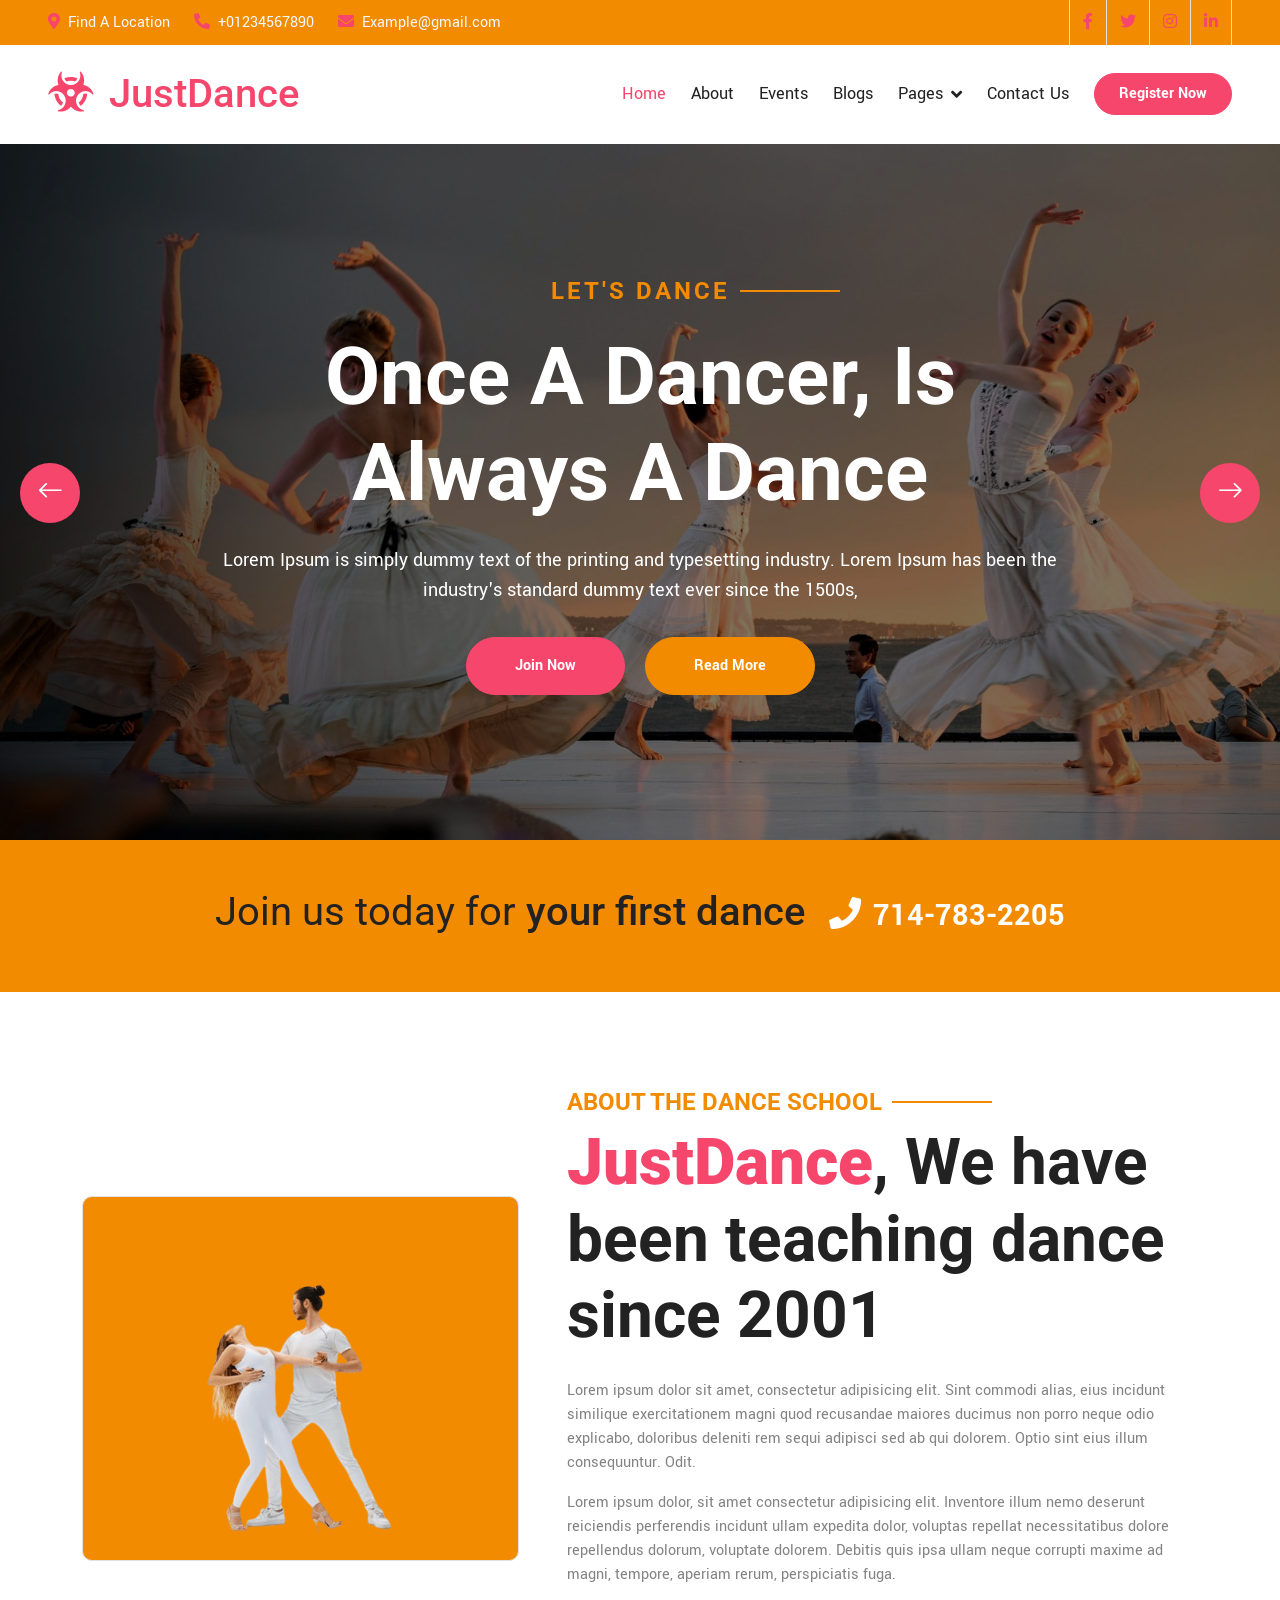
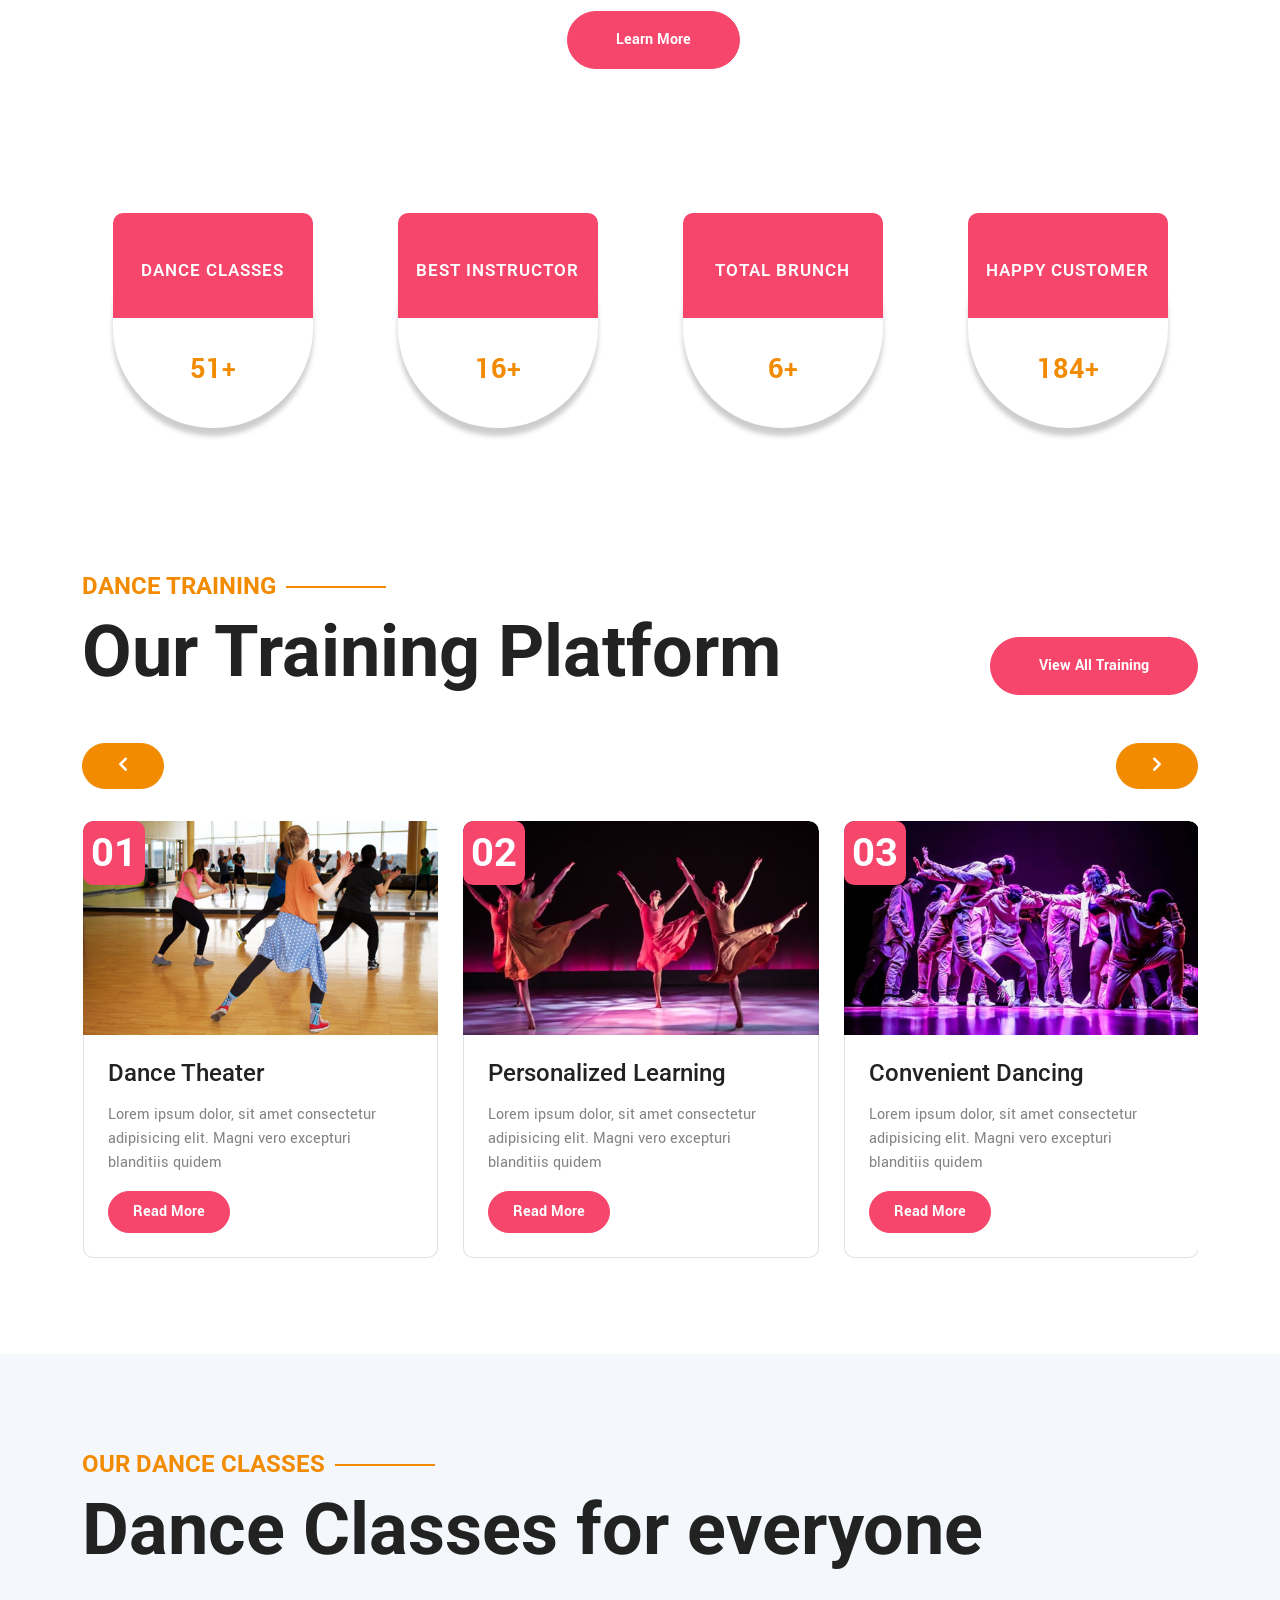
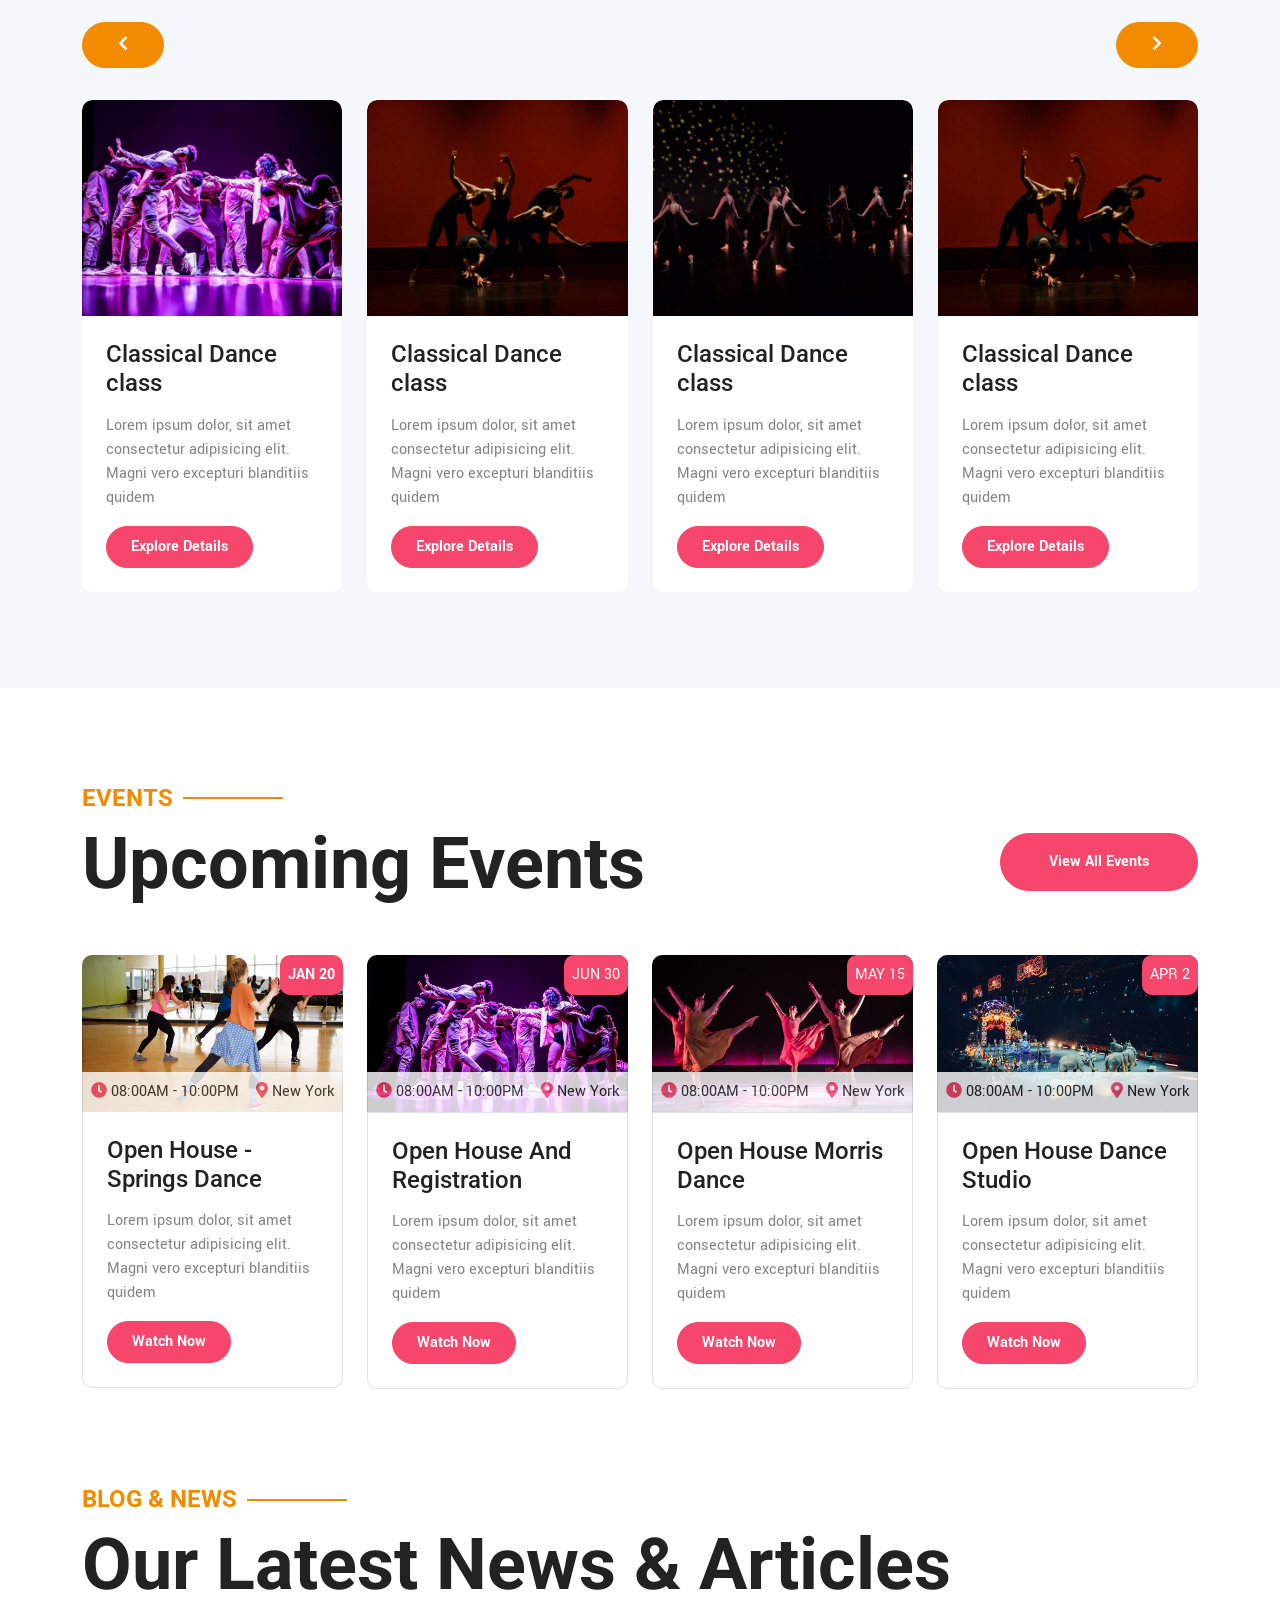
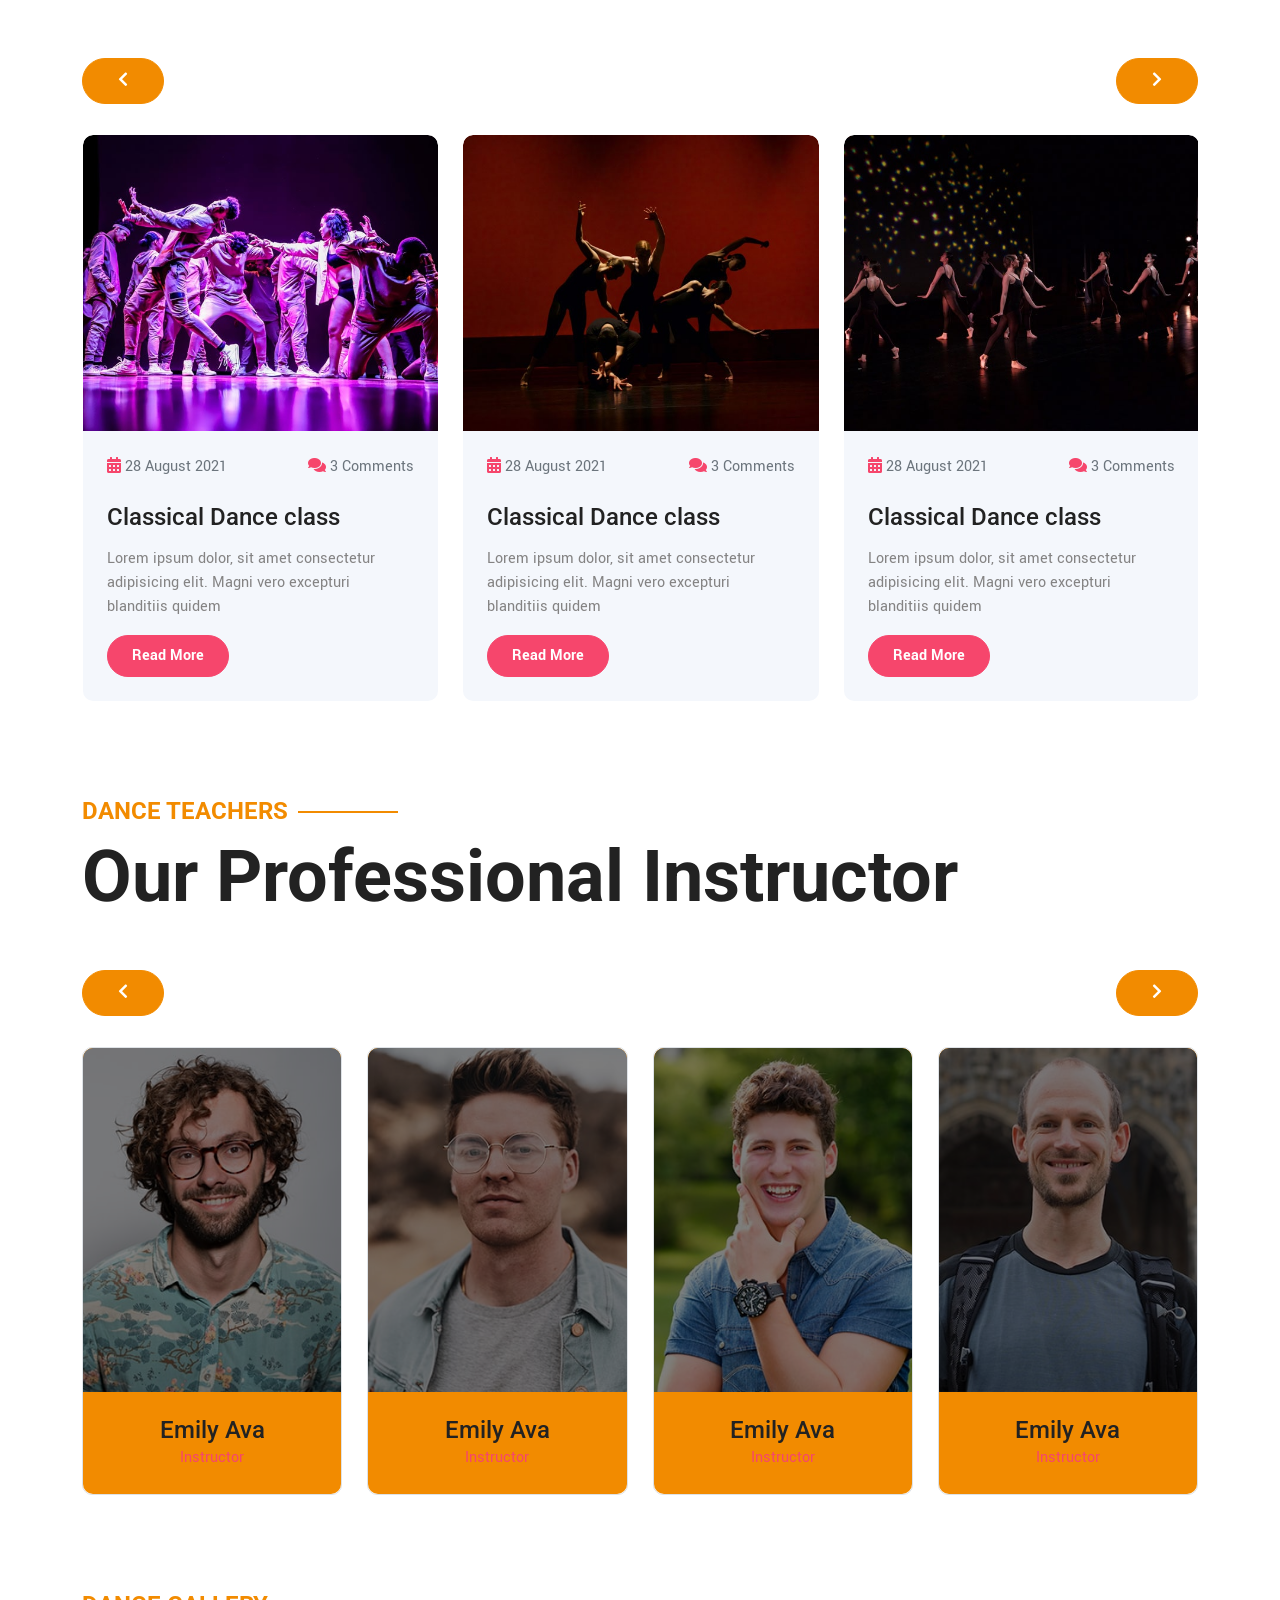
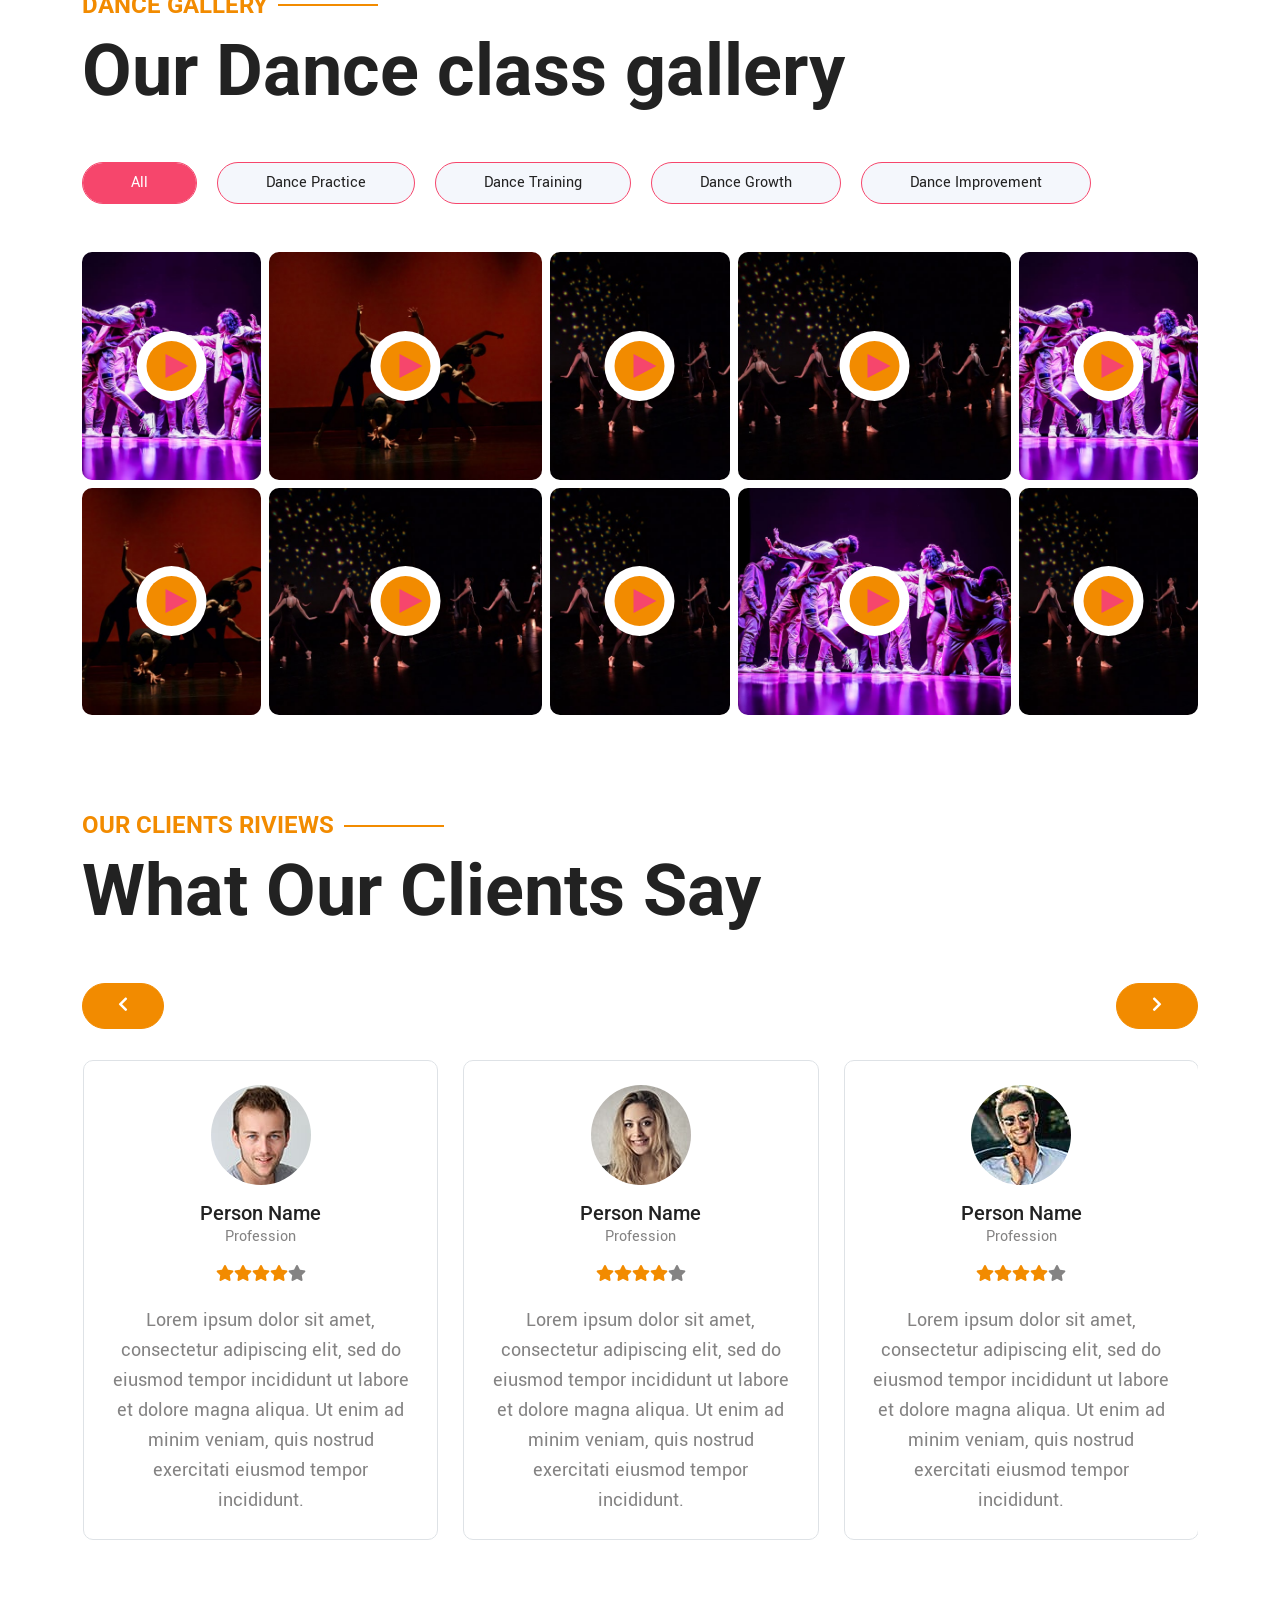
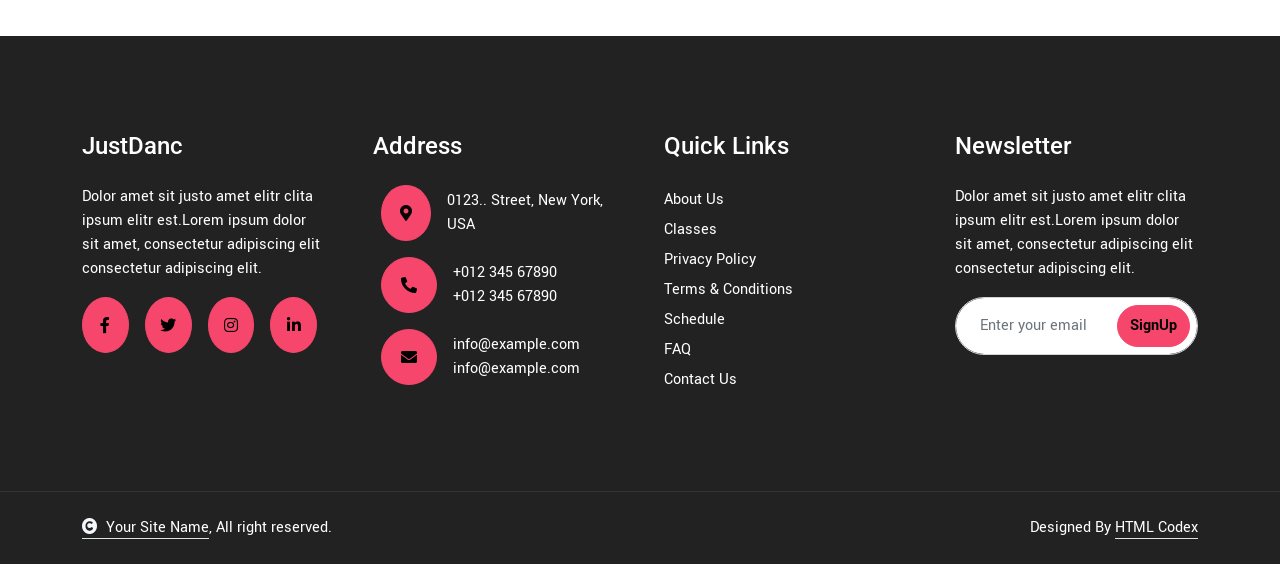
==== index.html @ 499924d5 "projec files setup" ====
<!DOCTYPE html>
<html lang="en">

    <head>
        <meta charset="utf-8">
        <title>JustDance - Dance Class Website Template</title>
        <meta content="width=device-width, initial-scale=1.0" name="viewport">
        <meta content="" name="keywords">
        <meta content="" name="description">

        <!-- Google Web Fonts -->
        <link rel="preconnect" href="https://fonts.googleapis.com">
        <link rel="preconnect" href="https://fonts.gstatic.com" crossorigin>
        <link href="https://fonts.googleapis.com/css2?family=Roboto:wght@400;500;700&family=Yantramanav:wght@400;500;700&display=swap" rel="stylesheet"> 

        <!-- Icon Font Stylesheet -->
        <link rel="stylesheet" href="https://use.fontawesome.com/releases/v5.15.4/css/all.css"/>
        <link href="https://cdn.jsdelivr.net/npm/bootstrap-icons@1.4.1/font/bootstrap-icons.css" rel="stylesheet">

        <!-- Libraries Stylesheet -->
        <link href="lib/animate/animate.min.css" rel="stylesheet">
        <link href="lib/owlcarousel/assets/owl.carousel.min.css" rel="stylesheet">
        <link href="lib/lightbox/css/lightbox.min.css" rel="stylesheet">


        <!-- Customized Bootstrap Stylesheet -->
        <link href="css/bootstrap.min.css" rel="stylesheet">

        <!-- Template Stylesheet -->
        <link href="css/style.css" rel="stylesheet">
    </head>

    <body>

        <!-- Spinner Start -->
        <div id="spinner" class="show bg-white position-fixed translate-middle w-100 vh-100 top-50 start-50 d-flex align-items-center justify-content-center">
            <div class="spinner-border text-primary" style="width: 3rem; height: 3rem;" role="status">
                <span class="sr-only">Loading...</span>
            </div>
        </div>
        <!-- Spinner End -->


        <!-- Topbar Start -->
        <div class="container-fluid bg-secondary px-5 d-none d-lg-block">
            <div class="row gx-0 align-items-center" style="height: 45px;">
                <div class="col-lg-8 text-center text-lg-start mb-lg-0">
                    <div class="d-flex flex-wrap">
                        <a href="#" class="text-light me-4"><i class="fas fa-map-marker-alt text-primary me-2"></i>Find A Location</a>
                        <a href="#" class="text-light me-4"><i class="fas fa-phone-alt text-primary me-2"></i>+01234567890</a>
                        <a href="#" class="text-light me-0"><i class="fas fa-envelope text-primary me-2"></i>Example@gmail.com</a>
                    </div>
                </div>
                <div class="col-lg-4 text-center text-lg-end">
                    <div class="d-flex justify-content-end">
                        <div class="border-end border-start py-1">
                            <a href="#" class="btn text-primary"><i class="fab fa-facebook-f"></i></a>
                        </div>
                        <div class="border-end py-1">
                            <a href="#" class="btn text-primary"><i class="fab fa-twitter"></i></a>
                        </div>
                        <div class="border-end py-1">
                            <a href="#" class="btn text-primary"><i class="fab fa-instagram"></i></a>
                        </div>
                        <div class="border-end py-1">
                            <a href="#" class="btn text-primary"><i class="fab fa-linkedin-in"></i></a>
                        </div>
                    </div>
                </div>
            </div>
        </div>
        <!-- Topbar End -->


        <!-- Navbar & Hero Start -->
        <div class="container-fluid position-relative p-0">
            <nav class="navbar navbar-expand-lg navbar-light bg-white px-4 px-lg-5 py-3 py-lg-0">
                <a href="#" class="navbar-brand p-0">
                    <h1 class="text-primary m-0"><i class="fas fa-biohazard me-3"></i>JustDance</h1>
                    <!-- <img src="img/logo.png" alt="Logo"> -->
                </a>
                <button class="navbar-toggler" type="button" data-bs-toggle="collapse" data-bs-target="#navbarCollapse">
                    <span class="fa fa-bars"></span>
                </button>
                <div class="collapse navbar-collapse" id="navbarCollapse">
                    <div class="navbar-nav ms-auto py-0">
                        <a href="index.html" class="nav-item nav-link active">Home</a>
                        <a href="about.html" class="nav-item nav-link">About</a>
                        <a href="event.html" class="nav-item nav-link">Events</a>
                        <a href="blog.html" class="nav-item nav-link">Blogs</a>
                        <div class="nav-item dropdown">
                            <a href="#" class="nav-link dropdown-toggle" data-bs-toggle="dropdown">Pages</a>
                            <div class="dropdown-menu m-0">
                                <a href="classes.html" class="dropdown-item">Our classes</a>
                                <a href="training.html" class="dropdown-item">Dance Training</a>
                                <a href="team.html" class="dropdown-item">Our Team</a>
                                <a href="testimonial.html" class="dropdown-item">Testimonial</a>
                                <a href="gallery.html" class="dropdown-item">Dance Gallery</a>
                                <a href="404.html" class="dropdown-item">404 Page</a>
                            </div>
                        </div>
                        <a href="contact.html" class="nav-item nav-link">Contact Us</a>
                    </div>
                    <a href="#" class="btn btn-primary rounded-pill text-white py-2 px-4 flex-wrap flex-sm-shrink-0">Register Now</a>
                </div>
            </nav>
        </div>
        <!-- Navbar & Hero End -->


        <!-- Carousel Start -->
        <div class="header-carousel owl-carousel">
            <div class="header-carousel-item">
                <img src="img/carousel-1.jpg" class="img-fluid w-100" alt="Image">
                <div class="carousel-caption">
                    <div class="carousel-caption-content p-3" style="max-width: 900px;">
                        <h4 class="text-secondary text-uppercase sub-title fw-bold mb-4 wow fadeInUp" data-wow-delay="0.1s" style="letter-spacing: 3px;">Let's Dance</h4>
                        <h1 class="display-1 text-capitalize text-white mb-4 wow fadeInUp" data-wow-delay="0.3s">Once A Dancer, Is Always A Dance</h1>
                        <p class="fs-5 wow fadeInUp" data-wow-delay="0.5s">Lorem Ipsum is simply dummy text of the printing and typesetting industry. Lorem Ipsum has been the industry's standard dummy text ever since the 1500s, 
                        </p>
                        <div class="pt-2">
                            <a class="btn btn-primary rounded-pill text-white py-3 px-5 m-2 wow fadeInLeft" data-wow-delay="0.1s" href="#">Join Now</a>
                            <a class="btn btn-secondary rounded-pill text-white py-3 px-5 m-2 wow fadeInRight" data-wow-delay="0.3s" href="#">Read More</a>
                        </div>
                    </div>
                </div>
            </div>
            <div class="header-carousel-item">
                <img src="img/carousel-1.jpg" class="img-fluid w-100" alt="Image">
                <div class="carousel-caption">
                    <div class="carousel-caption-content p-3" style="max-width: 900px;">
                        <h4 class="text-secondary text-uppercase sub-title fw-bold mb-4" style="letter-spacing: 3px;">Let's Dance</h4>
                        <h1 class="display-1 text-capitalize text-white mb-4">Once A Dancer, Is Always A Dance</h1>
                        <p class="fs-5">Lorem Ipsum is simply dummy text of the printing and typesetting industry. Lorem Ipsum has been the industry's standard dummy text ever since the 1500s, 
                        </p>
                        <div class="pt-2">
                            <a class="btn btn-primary rounded-pill text-white py-3 px-5 m-2 wow fadeInLeft" data-wow-delay="0.1s" href="#">Join Now</a>
                            <a class="btn btn-secondary rounded-pill text-white py-3 px-5 m-2 wow fadeInRight" data-wow-delay="0.3s" href="#">Read More</a>
                        </div>
                    </div>
                </div>
            </div>
            <div class="header-carousel-item">
                <img src="img/carousel-1.jpg" class="img-fluid w-100" alt="Image">
                <div class="carousel-caption">
                    <div class="carousel-caption-content p-3" style="max-width: 900px;">
                        <h4 class="text-secondary text-uppercase sub-title fw-bold mb-4" style="letter-spacing: 3px;">Let's Dance</h4>
                        <h1 class="display-1 text-capitalize text-white mb-4">Once A Dancer, Is Always A Dance</h1>
                        <p class="fs-5">Lorem Ipsum is simply dummy text of the printing and typesetting industry. Lorem Ipsum has been the industry's standard dummy text ever since the 1500s, 
                        </p>
                        <div class="pt-2">
                            <a class="btn btn-primary rounded-pill text-white py-3 px-5 m-2 wow fadeInLeft" data-wow-delay="0.1s" href="#">Join Now</a>
                            <a class="btn btn-secondary rounded-pill text-white py-3 px-5 m-2 wow fadeInRight" data-wow-delay="0.3s" href="#">Read More</a>
                        </div>
                    </div>
                </div>
            </div>
        </div>
        <!-- Carousel End -->

        <!-- Banner Start -->
        <div class="container-fluid bg-secondary wow zoomInDown" data-wow-delay="0.1s">
            <div class="container">
                <div class="d-flex flex-column flex-lg-row align-items-center justify-content-center text-center p-5">
                    <h1 class="me-4"><span class="fw-normal">Join us today for </span><span> your first dance</span></h1>
                    <a href="#" class="text-white fw-bold fs-2"> <i class="fa fa-phone me-1"></i> 714-783-2205</a>
                </div>
            </div>
        </div>
        <!-- Banner End -->

        <!-- About Start -->
        <div class="container-fluid py-5">
            <div class="container py-5">
                <div class="row g-5 align-items-center">
                    <div class="col-lg-5 wow fadeInLeft" data-wow-delay="0.1s">
                        <div class="border bg-secondary rounded">
                            <img src="img/about-2.png" class="img-fluid w-100 rounded" alt="Image">
                        </div>
                    </div>
                    <div class="col-lg-7 wow fadeInRight" data-wow-delay="0.3s">
                        <h4 class="text-secondary sub-title fw-bold">about The Dance School</h4>
                        <h1 class="display-3 mb-4"><strong class="text-primary">JustDance</strong>, We have been teaching dance since 2001</h1>
                        <p>Lorem ipsum dolor sit amet, consectetur adipisicing elit. Sint commodi alias, eius incidunt similique exercitationem magni quod recusandae maiores ducimus non porro neque odio explicabo, doloribus deleniti rem sequi adipisci sed ab qui dolorem. Optio sint eius illum consequuntur. Odit.
                        </p>
                        <p class="mb-4">Lorem ipsum dolor, sit amet consectetur adipisicing elit. Inventore illum nemo deserunt reiciendis perferendis incidunt ullam expedita dolor, voluptas repellat necessitatibus dolore repellendus dolorum, voluptate dolorem. Debitis quis ipsa ullam neque corrupti maxime ad magni, tempore, aperiam rerum, perspiciatis fuga.
                        </p>
                        <a class="btn btn-primary rounded-pill text-white py-3 px-5" href="#">Learn More</a>
                    </div>
                </div>
            </div>
        </div>
        <!-- About End -->


        <!-- Counter Facts Start -->
        <div class="container-fluid counter-facts py-5">
            <div class="container">
                <div class="row">
                    <div class="col-12 col-sm-6 col-md-6 col-xl-3 wow fadeInUp" data-wow-delay="0.1s">
                        <div class="counter">
                            <div class="counter-icon w-100 d-flex align-items-center justify-content-center">
                                <h3>Dance Classes</h3>
                            </div>
                            <div class="counter-content d-flex align-items-center justify-content-center mt-4">
                                <span class="counter-value" data-toggle="counter-up">158</span>
                                <h4 class="text-secondary mb-0" style="font-weight: 600; font-size: 25px;">+</h4>
                            </div>
                        </div>
                    </div>
                    <div class="col-12 col-sm-6 col-md-6 col-xl-3 wow fadeInUp" data-wow-delay="0.3s">
                        <div class="counter">
                            <div class="counter-icon w-100 d-flex align-items-center justify-content-center">
                                <h3>Best Instructor</h3>
                            </div>
                            <div class="counter-content d-flex align-items-center justify-content-center mt-4">
                                <span class="counter-value" data-toggle="counter-up">49</span>
                                <h4 class="text-secondary mb-0" style="font-weight: 600; font-size: 25px;">+</h4>
                            </div>
                        </div>
                    </div>
                    <div class="col-12 col-sm-6 col-md-6 col-xl-3 wow fadeInUp" data-wow-delay="0.5s">
                        <div class="counter">
                            <div class="counter-icon w-100 d-flex align-items-center justify-content-center">
                                <h3>Total Brunch</h3>
                            </div>
                            <div class="counter-content d-flex align-items-center justify-content-center mt-4">
                                <span class="counter-value" data-toggle="counter-up">17</span>
                                <h4 class="text-secondary mb-0" style="font-weight: 600; font-size: 25px;">+</h4>
                            </div>
                        </div>
                    </div>
                    <div class="col-12 col-sm-6 col-md-6 col-xl-3 wow fadeInUp" data-wow-delay="0.7s">
                        <div class="counter">
                            <div class="counter-icon w-100 d-flex align-items-center justify-content-center">
                                <h3>Happy customer</h3>
                            </div>
                            <div class="counter-content d-flex align-items-center justify-content-center mt-4">
                                <span class="counter-value" data-toggle="counter-up">567</span>
                                <h4 class="text-secondary mb-0" style="font-weight: 600; font-size: 25px;">+</h4>
                            </div>
                        </div>
                    </div>
                </div>
            </div>
        </div>
        <!-- Counter Facts End -->


        <!-- Training Start -->
        <div class="container-fluid training py-5">
            <div class="container py-5">
                <div class="pb-5">
                    <div class="row g-4 align-items-end">
                        <div class="col-xl-8">
                            <h4 class="text-secondary sub-title fw-bold wow fadeInUp" data-wow-delay="0.1s">Dance Training</h4>
                            <h1 class="display-2 mb-0 wow fadeInUp" data-wow-delay="0.3s">Our Training Platform</h1>
                        </div>
                        <div class="col-xl-4 text-xl-end wow fadeInUp" data-wow-delay="0.3s">
                            <a class="btn btn-primary rounded-pill text-white py-3 px-5" href="#">View All Training</a>
                        </div>
                    </div>
                </div>
                <div class="training-carousel owl-carousel pt-5 wow fadeInUp" data-wow-delay="0.1s">
                    <div class="training-item bg-white rounded wow fadeInUp" data-wow-delay="0.1s">
                        <div class="training-img rounded-top">
                            <img src="img/service-1.jpg" class="img-fluid rounded-top w-100" alt="Image">
                            <h1 class="fs-1 fw-bold bg-primary text-white d-inline-block rounded p-2 position-absolute" style="top: 0; left: 0;">01</h1>
                        </div>
                        <div class="rounded-bottom border border-top-0 p-4">
                            <a href="#" class="h4 mb-3 d-block">Dance Theater</a>
                            <p class="mb-3">Lorem ipsum dolor, sit amet consectetur adipisicing elit. Magni vero excepturi blanditiis quidem</p>
                            <a class="btn btn-primary rounded-pill text-white py-2 px-4" href="#">Read More</a>
                        </div>
                    </div>
                    <div class="training-item bg-white rounded wow fadeInUp" data-wow-delay="0.3s">
                        <div class="training-img rounded-top">
                            <img src="img/service-3.jpg" class="img-fluid rounded-top w-100" alt="Image">
                            <h1 class="fs-1 fw-bold bg-primary text-white d-inline-block rounded p-2 position-absolute" style="top: 0; left: 0;">02</h1>
                        </div>
                        <div class="rounded-bottom border border-top-0 p-4">
                            <a href="#" class="h4 mb-3 d-block">Personalized Learning</a>
                            <p class="mb-3">Lorem ipsum dolor, sit amet consectetur adipisicing elit. Magni vero excepturi blanditiis quidem</p>
                            <a class="btn btn-primary rounded-pill text-white py-2 px-4" href="#">Read More</a>
                        </div>
                    </div>
                    <div class="training-item bg-white rounded wow fadeInUp" data-wow-delay="0.5s">
                        <div class="training-img rounded-top">
                            <img src="img/service-2.jpg" class="img-fluid rounded-top w-100" alt="Image">
                            <h1 class="fs-1 fw-bold bg-primary text-white d-inline-block rounded p-2 position-absolute" style="top: 0; left: 0;">03</h1>
                        </div>
                        <div class="rounded-bottom border border-top-0 p-4">
                            <a href="#" class="h4 mb-3 d-block">Convenient Dancing</a>
                            <p class="mb-3">Lorem ipsum dolor, sit amet consectetur adipisicing elit. Magni vero excepturi blanditiis quidem</p>
                            <a class="btn btn-primary rounded-pill text-white py-2 px-4" href="#">Read More</a>
                        </div>
                    </div>
                    <div class="training-item bg-white rounded wow fadeInUp" data-wow-delay="0.7s">
                        <div class="training-img rounded-top">
                            <img src="img/service-4.jpg" class="img-fluid rounded-top w-100" alt="Image">
                            <h1 class="fs-1 fw-bold bg-primary text-white d-inline-block rounded p-2 position-absolute" style="top: 0; left: 0;">04</h1>
                        </div>
                        <div class="rounded-bottom border border-top-0 p-4">
                            <a href="#" class="h4 mb-3 d-block">Dance Theater</a>
                            <p class="mb-3">Lorem ipsum dolor, sit amet consectetur adipisicing elit. Magni vero excepturi blanditiis quidem</p>
                            <a class="btn btn-primary rounded-pill text-white py-2 px-4" href="#">Read More</a>
                        </div>
                    </div>
                    <div class="training-item bg-white rounded wow fadeInUp" data-wow-delay="0.9s">
                        <div class="training-img rounded-top">
                            <img src="img/service-3.jpg" class="img-fluid rounded-top w-100" alt="Image">
                            <h1 class="fs-1 fw-bold bg-primary text-white d-inline-block rounded p-2 position-absolute" style="top: 0; left: 0;">05</h1>
                        </div>
                        <div class="rounded-bottom border border-top-0 p-4">
                            <a href="#" class="h4 mb-3 d-block">Personalized Learning</a>
                            <p class="mb-3">Lorem ipsum dolor, sit amet consectetur adipisicing elit. Magni vero excepturi blanditiis quidem</p>
                            <a class="btn btn-primary rounded-pill text-white py-2 px-4" href="#">Read More</a>
                        </div>
                    </div>
                </div>
            </div>
        </div>
        <!-- Training End -->


        <!-- Dance Class Start -->
        <div class="container-fluid class bg-light py-5">
            <div class="container py-5">
                <div class="pb-5">
                    <h4 class="text-secondary sub-title fw-bold wow fadeInUp" data-wow-delay="0.1s">Our Dance Classes</h4>
                    <h1 class="display-2 mb-0 wow fadeInUp" data-wow-delay="0.3s">Dance Classes for everyone</h1>
                </div>
                <div class="class-carousel owl-carousel pt-5 wow fadeInUp" data-wow-delay="0.1s">
                    <div class="class-item bg-white rounded wow fadeInUp" data-wow-delay="0.1s">
                        <div class="class-img rounded-top">
                            <img src="img/class-1.jpg" class="img-fluid rounded-top w-100" alt="Image">
                        </div>
                        <div class="rounded-bottom p-4">
                            <a href="#" class="h4 mb-3 d-block">Classical Dance class</a>
                            <p class="mb-3">Lorem ipsum dolor, sit amet consectetur adipisicing elit. Magni vero excepturi blanditiis quidem</p>
                            <a class="btn btn-primary rounded-pill text-white py-2 px-4" href="#">Explore Details</a>
                        </div>
                    </div>
                    <div class="class-item bg-white rounded wow fadeInUp" data-wow-delay="0.3s">
                        <div class="class-img rounded-top">
                            <img src="img/class-2.jpg" class="img-fluid rounded-top w-100" alt="Image">
                        </div>
                        <div class="rounded-bottom p-4">
                            <a href="#" class="h4 mb-3 d-block">Classical Dance class</a>
                            <p class="mb-3">Lorem ipsum dolor, sit amet consectetur adipisicing elit. Magni vero excepturi blanditiis quidem</p>
                            <a class="btn btn-primary rounded-pill text-white py-2 px-4" href="#">Explore Details</a>
                        </div>
                    </div>
                    <div class="class-item bg-white rounded wow fadeInUp" data-wow-delay="0.5s">
                        <div class="class-img rounded-top">
                            <img src="img/class-3.jpg" class="img-fluid rounded-top w-100" alt="Image">
                        </div>
                        <div class="rounded-bottom p-4">
                            <a href="#" class="h4 mb-3 d-block">Classical Dance class</a>
                            <p class="mb-3">Lorem ipsum dolor, sit amet consectetur adipisicing elit. Magni vero excepturi blanditiis quidem</p>
                            <a class="btn btn-primary rounded-pill text-white py-2 px-4" href="#">Explore Details</a>
                        </div>
                    </div>
                    <div class="class-item bg-white rounded wow fadeInUp" data-wow-delay="0.7s">
                        <div class="class-img rounded-top">
                            <img src="img/class-2.jpg" class="img-fluid rounded-top w-100" alt="Image">
                        </div>
                        <div class="rounded-bottom p-4">
                            <a href="#" class="h4 mb-3 d-block">Classical Dance class</a>
                            <p class="mb-3">Lorem ipsum dolor, sit amet consectetur adipisicing elit. Magni vero excepturi blanditiis quidem</p>
                            <a class="btn btn-primary rounded-pill text-white py-2 px-4" href="#">Explore Details</a>
                        </div>
                    </div>
                    <div class="class-item bg-white rounded wow fadeInUp" data-wow-delay="0.9s">
                        <div class="class-img rounded-top">
                            <img src="img/class-3.jpg" class="img-fluid rounded-top w-100" alt="Image">
                        </div>
                        <div class="rounded-bottom p-4">
                            <a href="#" class="h4 mb-3 d-block">Classical Dance class</a>
                            <p class="mb-3">Lorem ipsum dolor, sit amet consectetur adipisicing elit. Magni vero excepturi blanditiis quidem</p>
                            <a class="btn btn-primary rounded-pill text-white py-2 px-4" href="#">Explore Details</a>
                        </div>
                    </div>
                </div>
            </div>
        </div>
        <!-- Dance Class End -->


        <!-- Events Start -->
        <div class="container-fluid events py-5">
            <div class="container py-5">
                <div class="pb-5">
                    <div class="row g-4 align-items-end">
                        <div class="col-xl-8">
                            <h4 class="text-secondary sub-title fw-bold wow fadeInUp" data-wow-delay="0.1s">Events</h4>
                            <h1 class="display-2 mb-0 wow fadeInUp" data-wow-delay="0.3s">Upcoming Events</h1>
                        </div>
                        <div class="col-xl-4 text-xl-end pb-3 wow fadeInUp" data-wow-delay="0.3s">
                            <a class="btn btn-primary rounded-pill text-white py-3 px-5" href="#">View All Events</a>
                        </div>
                    </div>
                </div>
                <div class="row g-4 justify-content-center">
                    <div class="col-md-6 col-lg-4 col-xl-3 wow fadeInUp" data-wow-delay="0.1s">
                        <div class="event-item rounded">
                            <div class="position-relative">
                                <img src="img/service-1.jpg" class="img-fluid rounded-top w-100" alt="Image">
                                <div class="bg-primary text-white fw-bold rounded d-inline-block position-absolute p-2" style="top: 0; right: 0;">JAN 20</div>
                                <div class="d-flex justify-content-between border-start border-end bg-white px-2 py-2 w-100 position-absolute" style="bottom: 0; left: 0; opacity: 0.8;">
                                    <a href="#" class="text-dark"><i class="fas fa-clock text-primary"></i> 08:00AM - 10:00PM</a>
                                    <a href="#" class="text-dark"><span class="fas fa-map-marker-alt text-primary"></span> New York</a>
                                </div>
                            </div>
                            <div class="border border-top-0 rounded-bottom p-4">
                                <a href="#" class="h4 mb-3 d-block">Open House - Springs Dance</a>
                                <p class="mb-3">Lorem ipsum dolor, sit amet consectetur adipisicing elit. Magni vero excepturi blanditiis quidem</p>
                                <a class="btn btn-primary rounded-pill text-white py-2 px-4" href="#">Watch Now</a>
                            </div>
                        </div>
                    </div>
                    <div class="col-md-6 col-lg-4 col-xl-3 wow fadeInUp" data-wow-delay="0.3s">
                        <div class="event-item rounded">
                            <div class="position-relative">
                                <img src="img/service-2.jpg" class="img-fluid rounded-top w-100" alt="Image">
                                <div class="bg-primary text-white rounded d-inline-block position-absolute p-2" style="top: 0; right: 0;">JUN 30</div>
                                <div class="d-flex justify-content-between border-start border-end bg-white px-2 py-2 w-100 position-absolute" style="bottom: 0; left: 0; opacity: 0.8;">
                                    <a href="#" class="text-dark"><i class="fas fa-clock text-primary"></i> 08:00AM - 10:00PM</a>
                                    <a href="#" class="text-dark"><span class="fas fa-map-marker-alt text-primary"></span> New York</a>
                                </div>
                            </div>
                            <div class="border rounded-bottom p-4">
                                <a href="#" class="h4 mb-3 d-block">Open House And Registration</a>
                                <p class="mb-3">Lorem ipsum dolor, sit amet consectetur adipisicing elit. Magni vero excepturi blanditiis quidem</p>
                                <a class="btn btn-primary rounded-pill text-white py-2 px-4" href="#">Watch Now</a>
                            </div>
                        </div>
                    </div>
                    <div class="col-md-6 col-lg-4 col-xl-3 wow fadeInUp" data-wow-delay="0.5s">
                        <div class="event-item rounded">
                            <div class="position-relative">
                                <img src="img/service-3.jpg" class="img-fluid rounded-top w-100" alt="Image">
                                <div class="bg-primary text-white rounded d-inline-block position-absolute p-2" style="top: 0; right: 0;">MAY 15</div>
                                <div class="d-flex justify-content-between border-start border-end bg-white px-2 py-2 w-100 position-absolute" style="bottom: 0; left: 0; opacity: 0.8;">
                                    <a href="#" class="text-dark"><i class="fas fa-clock text-primary"></i> 08:00AM - 10:00PM</a>
                                    <a href="#" class="text-dark"><span class="fas fa-map-marker-alt text-primary"></span> New York</a>
                                </div>
                            </div>
                            <div class="border rounded-bottom p-4">
                                <a href="#" class="h4 mb-3 d-block">Open House Morris Dance</a>
                                <p class="mb-3">Lorem ipsum dolor, sit amet consectetur adipisicing elit. Magni vero excepturi blanditiis quidem</p>
                                <a class="btn btn-primary rounded-pill text-white py-2 px-4" href="#">Watch Now</a>
                            </div>
                        </div>
                    </div>
                    <div class="col-md-6 col-lg-4 col-xl-3 wow fadeInUp" data-wow-delay="0.7s">
                        <div class="event-item rounded">
                            <div class="position-relative">
                                <img src="img/service-4.jpg" class="img-fluid rounded-top w-100" alt="Image">
                                <div class="bg-primary text-white rounded d-inline-block position-absolute p-2" style="top: 0; right: 0;">APR 2</div>
                                <div class="d-flex justify-content-between border-start border-end bg-white px-2 py-2 w-100 position-absolute" style="bottom: 0; left: 0; opacity: 0.8;">
                                    <a href="#" class="text-dark"><i class="fas fa-clock text-primary"></i> 08:00AM - 10:00PM</a>
                                    <a href="#" class="text-dark"><span class="fas fa-map-marker-alt text-primary"></span> New York</a>
                                </div>
                            </div>
                            <div class="border rounded-bottom p-4">
                                <a href="#" class="h4 mb-3 d-block">Open House Dance Studio</a>
                                <p class="mb-3">Lorem ipsum dolor, sit amet consectetur adipisicing elit. Magni vero excepturi blanditiis quidem</p>
                                <a class="btn btn-primary rounded-pill text-white py-2 px-4" href="#">Watch Now</a>
                            </div>
                        </div>
                    </div>
                </div>
            </div>
        </div>
        <!-- Events End -->



        <!-- Blogs Start -->
        <div class="container-fluid blog pb-5">
            <div class="container pb-5">
                <div class="pb-5">
                    <h4 class="text-secondary sub-title fw-bold wow fadeInUp" data-wow-delay="0.1s">Blog & News</h4>
                    <h1 class="display-2 mb-0 wow fadeInUp" data-wow-delay="0.3s">Our Latest News & Articles</h1>
                </div>
                <div class="blog-carousel owl-carousel pt-5 wow fadeInUp" data-wow-delay="0.1s">
                    <div class="blog-item bg-white rounded wow fadeInUp" data-wow-delay="0.1s">
                        <div class="blog-img rounded-top">
                            <img src="img/class-1.jpg" class="img-fluid rounded-top w-100" alt="Image">
                        </div>
                        <div class="bg-light rounded-bottom p-4">
                            <div class="d-flex justify-content-between mb-4">
                                <a href="#" class="text-muted"><i class="fa fa-calendar-alt text-primary"></i> 28 August 2021</a>
                                <a href="#" class="text-muted"><span class="fa fa-comments text-primary"></span> 3 Comments</a>
                            </div>
                            <a href="#" class="h4 mb-3 d-block">Classical Dance class</a>
                            <p class="mb-3">Lorem ipsum dolor, sit amet consectetur adipisicing elit. Magni vero excepturi blanditiis quidem</p>
                            <a class="btn btn-primary rounded-pill text-white py-2 px-4" href="#">Read More</a>
                        </div>
                    </div>
                    <div class="blog-item bg-white rounded wow fadeInUp" data-wow-delay="0.3s">
                        <div class="blog-img rounded-top">
                            <img src="img/class-2.jpg" class="img-fluid rounded-top w-100" alt="Image">
                        </div>
                        <div class="bg-light rounded-bottom p-4">
                            <div class="d-flex justify-content-between mb-4">
                                <a href="#" class="text-muted"><i class="fa fa-calendar-alt text-primary"></i> 28 August 2021</a>
                                <a href="#" class="text-muted"><span class="fa fa-comments text-primary"></span> 3 Comments</a>
                            </div>
                            <a href="#" class="h4 mb-3 d-block">Classical Dance class</a>
                            <p class="mb-3">Lorem ipsum dolor, sit amet consectetur adipisicing elit. Magni vero excepturi blanditiis quidem</p>
                            <a class="btn btn-primary rounded-pill text-white py-2 px-4" href="#">Read More</a>
                        </div>
                    </div>
                    <div class="blog-item bg-white rounded wow fadeInUp" data-wow-delay="0.5s">
                        <div class="blog-img rounded-top">
                            <img src="img/class-3.jpg" class="img-fluid rounded-top w-100" alt="Image">
                        </div>
                        <div class="bg-light rounded-bottom p-4">
                            <div class="d-flex justify-content-between mb-4">
                                <a href="#" class="text-muted"><i class="fa fa-calendar-alt text-primary"></i> 28 August 2021</a>
                                <a href="#" class="text-muted"><span class="fa fa-comments text-primary"></span> 3 Comments</a>
                            </div>
                            <a href="#" class="h4 mb-3 d-block">Classical Dance class</a>
                            <p class="mb-3">Lorem ipsum dolor, sit amet consectetur adipisicing elit. Magni vero excepturi blanditiis quidem</p>
                            <a class="btn btn-primary rounded-pill text-white py-2 px-4" href="#">Read More</a>
                        </div>
                    </div>
                    <div class="blog-item bg-white rounded wow fadeInUp" data-wow-delay="0.7s">
                        <div class="blog-img rounded-top">
                            <img src="img/class-1.jpg" class="img-fluid rounded-top w-100" alt="Image">
                        </div>
                        <div class="bg-light rounded-bottom p-4">
                            <div class="d-flex justify-content-between mb-4">
                                <a href="#" class="text-muted"><i class="fa fa-calendar-alt text-primary"></i> 28 August 2021</a>
                                <a href="#" class="text-muted"><span class="fa fa-comments text-primary"></span> 3 Comments</a>
                            </div>
                            <a href="#" class="h4 mb-3 d-block">Classical Dance class</a>
                            <p class="mb-3">Lorem ipsum dolor, sit amet consectetur adipisicing elit. Magni vero excepturi blanditiis quidem</p>
                            <a class="btn btn-primary rounded-pill text-white py-2 px-4" href="#">Read More</a>
                        </div>
                    </div>
                </div>
            </div>
        </div>
        <!-- Blogs End -->


        <!-- Team Start -->
        <div class="container-fluid team pb-5">
            <div class="container pb-5">
                <div class="pb-5">
                    <h4 class="text-secondary sub-title fw-bold wow fadeInUp" data-wow-delay="0.1s">Dance Teachers</h4>
                    <h1 class="display-2 mb-0 wow fadeInUp" data-wow-delay="0.3s">Our Professional Instructor</h1>
                </div>
                <div class="team-carousel owl-carousel pt-5 wow fadeInUp" data-wow-delay="0.1s">
                    <div class="team-item border rounded wow fadeInUp" data-wow-delay="0.1s">
                        <div class="team-img bg-secondary rounded-top">
                            <img src="img/team-1.jpg" class="img-fluid rounded-top w-100" alt="Image">
                            <div class="team-icon">
                                <a class="btn btn-square btn-primary rounded-circle mx-1" href=""><i class="fab fa-facebook-f"></i></a>
                                <a class="btn btn-square btn-primary rounded-circle mx-1" href=""><i class="fab fa-twitter"></i></a>
                                <a class="btn btn-square btn-primary rounded-circle mx-1" href=""><i class="fab fa-instagram"></i></a>
                                <a class="btn btn-square btn-primary rounded-circle mx-1" href=""><i class="fab fa-linkedin-in"></i></a>
                            </div>
                        </div>
                        <div class="team-content text-center p-4">
                            <a href="#" class="h4">Emily Ava</a>
                            <p class="mb-0 text-primary">Instructor</p>
                        </div>
                    </div>
                    <div class="team-item border rounded wow fadeInUp" data-wow-delay="0.3s">
                        <div class="team-img bg-secondary rounded-top">
                            <img src="img/team-2.jpg" class="img-fluid rounded-top w-100" alt="Image">
                            <div class="team-icon">
                                <a class="btn btn-square btn-primary rounded-circle mx-1" href=""><i class="fab fa-facebook-f"></i></a>
                                <a class="btn btn-square btn-primary rounded-circle mx-1" href=""><i class="fab fa-twitter"></i></a>
                                <a class="btn btn-square btn-primary rounded-circle mx-1" href=""><i class="fab fa-instagram"></i></a>
                                <a class="btn btn-square btn-primary rounded-circle mx-1" href=""><i class="fab fa-linkedin-in"></i></a>
                            </div>
                        </div>
                        <div class="team-content text-center p-4">
                            <a href="#" class="h4">Emily Ava</a>
                            <p class="mb-0 text-primary">Instructor</p>
                        </div>
                    </div>
                    <div class="team-item border rounded wow fadeInUp" data-wow-delay="0.5s">
                        <div class="team-img bg-secondary rounded-top">
                            <img src="img/team-3.jpg" class="img-fluid rounded-top w-100" alt="Image">
                            <div class="team-icon">
                                <a class="btn btn-square btn-primary rounded-circle mx-1" href=""><i class="fab fa-facebook-f"></i></a>
                                <a class="btn btn-square btn-primary rounded-circle mx-1" href=""><i class="fab fa-twitter"></i></a>
                                <a class="btn btn-square btn-primary rounded-circle mx-1" href=""><i class="fab fa-instagram"></i></a>
                                <a class="btn btn-square btn-primary rounded-circle mx-1" href=""><i class="fab fa-linkedin-in"></i></a>
                            </div>
                        </div>
                        <div class="team-content text-center p-4">
                            <a href="#" class="h4">Emily Ava</a>
                            <p class="mb-0 text-primary">Instructor</p>
                        </div>
                    </div>
                    <div class="team-item border rounded wow fadeInUp" data-wow-delay="0.7s">
                        <div class="team-img bg-secondary rounded-top">
                            <img src="img/team-4.jpg" class="img-fluid rounded-top w-100" alt="Image">
                            <div class="team-icon">
                                <a class="btn btn-square btn-primary rounded-circle mx-1" href=""><i class="fab fa-facebook-f"></i></a>
                                <a class="btn btn-square btn-primary rounded-circle mx-1" href=""><i class="fab fa-twitter"></i></a>
                                <a class="btn btn-square btn-primary rounded-circle mx-1" href=""><i class="fab fa-instagram"></i></a>
                                <a class="btn btn-square btn-primary rounded-circle mx-1" href=""><i class="fab fa-linkedin-in"></i></a>
                            </div>
                        </div>
                        <div class="team-content text-center p-4">
                            <a href="#" class="h4">Emily Ava</a>
                            <p class="mb-0 text-primary">Instructor</p>
                        </div>
                    </div>
                    <div class="team-item border rounded wow fadeInUp" data-wow-delay="0.9s">
                        <div class="team-img bg-secondary rounded-top">
                            <img src="img/team-4.jpg" class="img-fluid rounded-top w-100" alt="Image">
                            <div class="team-icon">
                                <a class="btn btn-square btn-primary rounded-circle mx-1" href=""><i class="fab fa-facebook-f"></i></a>
                                <a class="btn btn-square btn-primary rounded-circle mx-1" href=""><i class="fab fa-twitter"></i></a>
                                <a class="btn btn-square btn-primary rounded-circle mx-1" href=""><i class="fab fa-instagram"></i></a>
                                <a class="btn btn-square btn-primary rounded-circle mx-1" href=""><i class="fab fa-linkedin-in"></i></a>
                            </div>
                        </div>
                        <div class="team-content text-center p-4">
                            <a href="#" class="h4">Emily Ava</a>
                            <p class="mb-0 text-primary">Instructor</p>
                        </div>
                    </div>
                </div>
            </div>
        </div>
        <!-- Team End -->

        <!-- Video Gallery Start -->
        <div class="container-fluid gallery pb-5">
            <div class="container pb-5">
                <div class="pb-5">
                    <h4 class="text-secondary sub-title fw-bold wow fadeInUp" data-wow-delay="0.1s">Dance Gallery</h4>
                    <h1 class="display-2 mb-0 wow fadeInUp" data-wow-delay="0.3s">Our Dance class gallery</h1>
                </div>
                <div class="tab-class wow fadeInUp" data-wow-delay="0.1s">
                    <ul class="nav nav-pills d-inline-flex justify-content-center pb-4">
                        <li class="nav-item bg-light border border-primary rounded-pill mb-4">
                            <a class="d-flex py-2 px-5 rounded-pill active" data-bs-toggle="pill" href="#GalleryTab-1">
                                <span class="text-dark">All</span>
                            </a>
                        </li>
                        <li class="nav-item bg-light border border-primary rounded-pill mb-4">
                            <a class="d-flex py-2 px-5 rounded-pill" data-bs-toggle="pill" href="#GalleryTab-2">
                                <span class="text-dark">Dance Practice</span>
                            </a>
                        </li>
                        <li class="nav-item bg-light border border-primary rounded-pill mb-4">
                            <a class="d-flex py-2 px-5 rounded-pill" data-bs-toggle="pill" href="#GalleryTab-3">
                                <span class="text-dark">Dance Training</span>
                            </a>
                        </li>
                        <li class="nav-item bg-light border border-primary rounded-pill mb-4">
                            <a class="d-flex py-2 px-5 rounded-pill" data-bs-toggle="pill" href="#GalleryTab-4">
                                <span class="text-dark">Dance Growth</span>
                            </a>
                        </li>
                        <li class="nav-item bg-light border border-primary rounded-pill mb-4">
                            <a class="d-flex py-2 px-5 rounded-pill" data-bs-toggle="pill" href="#GalleryTab-5">
                                <span class="text-dark">Dance Improvement</span>
                            </a>
                        </li>
                    </ul>

                    <div class="tab-content">
                        <div id="GalleryTab-1" class="tab-pane fade show p-0 active">
                            <div class="row g-2">
                                <div class="col-sm-6 col-md-6 col-lg-4 col-xl-2 wow fadeInUp" data-wow-delay="0.1s">
                                    <div class="video h-100">
                                        <img src="img/class-1.jpg" class="img-fluid rounded w-100 h-100" style="object-fit: cover;" alt="">
                                        <button type="button" class="btn btn-play" data-bs-toggle="modal" data-src="https://www.youtube.com/embed/DWRcNpR6Kdc" data-bs-target="#videoModal">
                                            <span></span>
                                        </button>
                                    </div>
                                </div>
                                <div class="col-sm-6 col-md-6 col-lg-4 col-xl-3 wow fadeInUp" data-wow-delay="0.3s">
                                    <div class="video h-100">
                                        <img src="img/class-2.jpg" class="img-fluid rounded w-100 h-100" style="object-fit: cover;" alt="">
                                        <button type="button" class="btn btn-play" data-bs-toggle="modal" data-src="https://www.youtube.com/embed/DWRcNpR6Kdc" data-bs-target="#videoModal">
                                            <span></span>
                                        </button>
                                    </div>
                                </div>
                                <div class="col-sm-6 col-md-6 col-lg-4 col-xl-2 wow fadeInUp" data-wow-delay="0.5s">
                                    <div class="video h-100">
                                        <img src="img/class-3.jpg" class="img-fluid rounded w-100 h-100" style="object-fit: cover;" alt="">
                                        <button type="button" class="btn btn-play" data-bs-toggle="modal" data-src="https://www.youtube.com/embed/DWRcNpR6Kdc" data-bs-target="#videoModal">
                                            <span></span>
                                        </button>
                                    </div>
                                </div>
                                <div class="col-sm-6 col-md-6 col-lg-4 col-xl-3 wow fadeInUp" data-wow-delay="0.7s">
                                    <div class="video h-100">
                                        <img src="img/class-3.jpg" class="img-fluid rounded w-100 h-100" style="object-fit: cover;" alt="">
                                        <button type="button" class="btn btn-play" data-bs-toggle="modal" data-src="https://www.youtube.com/embed/DWRcNpR6Kdc" data-bs-target="#videoModal">
                                            <span></span>
                                        </button>
                                    </div>
                                </div>
                                <div class="col-sm-6 col-md-6 col-lg-4 col-xl-2 wow fadeInUp" data-wow-delay="0.9s">
                                    <div class="video h-100">
                                        <img src="img/class-1.jpg" class="img-fluid rounded w-100 h-100" style="object-fit: cover;" alt="">
                                        <button type="button" class="btn btn-play" data-bs-toggle="modal" data-src="https://www.youtube.com/embed/DWRcNpR6Kdc" data-bs-target="#videoModal">
                                            <span></span>
                                        </button>
                                    </div>
                                </div>
                                <div class="col-sm-6 col-md-6 col-lg-4 col-xl-2 wow fadeInUp" data-wow-delay="0.1s">
                                    <div class="video h-100">
                                        <img src="img/class-2.jpg" class="img-fluid rounded w-100 h-100" style="object-fit: cover;" alt="">
                                        <button type="button" class="btn btn-play" data-bs-toggle="modal" data-src="https://www.youtube.com/embed/DWRcNpR6Kdc" data-bs-target="#videoModal">
                                            <span></span>
                                        </button>
                                    </div>
                                </div>
                                <div class="col-sm-6 col-md-6 col-lg-3 col-xl-3 wow fadeInUp" data-wow-delay="0.3s">
                                    <div class="video h-100">
                                        <img src="img/class-3.jpg" class="img-fluid rounded w-100 h-100" style="object-fit: cover;" alt="">
                                        <button type="button" class="btn btn-play" data-bs-toggle="modal" data-src="https://www.youtube.com/embed/DWRcNpR6Kdc" data-bs-target="#videoModal">
                                            <span></span>
                                        </button>
                                    </div>
                                </div>
                                <div class="col-sm-6 col-md-6 col-lg-3 col-xl-2 wow fadeInUp" data-wow-delay="0.5s">
                                    <div class="video h-100">
                                        <img src="img/class-3.jpg" class="img-fluid rounded w-100 h-100" style="object-fit: cover;" alt="">
                                        <button type="button" class="btn btn-play" data-bs-toggle="modal" data-src="https://www.youtube.com/embed/DWRcNpR6Kdc" data-bs-target="#videoModal">
                                            <span></span>
                                        </button>
                                    </div>
                                </div>
                                <div class="col-sm-6 col-md-6 col-lg-3 col-xl-3 wow fadeInUp" data-wow-delay="0.7s">
                                    <div class="video h-100">
                                        <img src="img/class-1.jpg" class="img-fluid rounded w-100 h-100" style="object-fit: cover;" alt="">
                                        <button type="button" class="btn btn-play" data-bs-toggle="modal" data-src="https://www.youtube.com/embed/DWRcNpR6Kdc" data-bs-target="#videoModal">
                                            <span></span>
                                        </button>
                                    </div>
                                </div>
                                <div class="col-sm-6 col-md-6 col-lg-3 col-xl-2 wow fadeInUp" data-wow-delay="0.9s">
                                    <div class="video h-100">
                                        <img src="img/class-3.jpg" class="img-fluid rounded w-100 h-100" style="object-fit: cover;" alt="">
                                        <button type="button" class="btn btn-play" data-bs-toggle="modal" data-src="https://www.youtube.com/embed/DWRcNpR6Kdc" data-bs-target="#videoModal">
                                            <span></span>
                                        </button>
                                    </div>
                                </div>
                            </div>
                        </div>
                        <div id="GalleryTab-2" class="tab-pane fade show p-0">
                            <div class="row g-2">
                                <div class="col-sm-6 col-md-6 col-lg-4 col-xl-2">
                                    <div class="video h-100">
                                        <img src="img/class-1.jpg" class="img-fluid rounded w-100 h-100" style="object-fit: cover;" alt="">
                                        <button type="button" class="btn btn-play" data-bs-toggle="modal" data-src="https://www.youtube.com/embed/DWRcNpR6Kdc" data-bs-target="#videoModal">
                                            <span></span>
                                        </button>
                                    </div>
                                </div>
                                <div class="col-sm-6 col-md-6 col-lg-4 col-xl-3">
                                    <div class="video h-100">
                                        <img src="img/class-2.jpg" class="img-fluid rounded w-100 h-100" style="object-fit: cover;" alt="">
                                        <button type="button" class="btn btn-play" data-bs-toggle="modal" data-src="https://www.youtube.com/embed/DWRcNpR6Kdc" data-bs-target="#videoModal">
                                            <span></span>
                                        </button>
                                    </div>
                                </div>
                                <div class="col-sm-6 col-md-6 col-lg-4 col-xl-2">
                                    <div class="video h-100">
                                        <img src="img/class-3.jpg" class="img-fluid rounded w-100 h-100" style="object-fit: cover;" alt="">
                                        <button type="button" class="btn btn-play" data-bs-toggle="modal" data-src="https://www.youtube.com/embed/DWRcNpR6Kdc" data-bs-target="#videoModal">
                                            <span></span>
                                        </button>
                                    </div>
                                </div>
                                <div class="col-sm-6 col-md-6 col-lg-4 col-xl-3">
                                    <div class="video h-100">
                                        <img src="img/class-3.jpg" class="img-fluid rounded w-100 h-100" style="object-fit: cover;" alt="">
                                        <button type="button" class="btn btn-play" data-bs-toggle="modal" data-src="https://www.youtube.com/embed/DWRcNpR6Kdc" data-bs-target="#videoModal">
                                            <span></span>
                                        </button>
                                    </div>
                                </div>
                                <div class="col-sm-6 col-md-6 col-lg-4 col-xl-2">
                                    <div class="video h-100">
                                        <img src="img/class-1.jpg" class="img-fluid rounded w-100 h-100" style="object-fit: cover;" alt="">
                                        <button type="button" class="btn btn-play" data-bs-toggle="modal" data-src="https://www.youtube.com/embed/DWRcNpR6Kdc" data-bs-target="#videoModal">
                                            <span></span>
                                        </button>
                                    </div>
                                </div>
                                <div class="col-sm-6 col-md-6 col-lg-4 col-xl-2">
                                    <div class="video h-100">
                                        <img src="img/class-2.jpg" class="img-fluid rounded w-100 h-100" style="object-fit: cover;" alt="">
                                        <button type="button" class="btn btn-play" data-bs-toggle="modal" data-src="https://www.youtube.com/embed/DWRcNpR6Kdc" data-bs-target="#videoModal">
                                            <span></span>
                                        </button>
                                    </div>
                                </div>
                                <div class="col-sm-6 col-md-6 col-lg-3 col-xl-3">
                                    <div class="video h-100">
                                        <img src="img/class-3.jpg" class="img-fluid rounded w-100 h-100" style="object-fit: cover;" alt="">
                                        <button type="button" class="btn btn-play" data-bs-toggle="modal" data-src="https://www.youtube.com/embed/DWRcNpR6Kdc" data-bs-target="#videoModal">
                                            <span></span>
                                        </button>
                                    </div>
                                </div>
                                <div class="col-sm-6 col-md-6 col-lg-3 col-xl-2">
                                    <div class="video h-100">
                                        <img src="img/class-3.jpg" class="img-fluid rounded w-100 h-100" style="object-fit: cover;" alt="">
                                        <button type="button" class="btn btn-play" data-bs-toggle="modal" data-src="https://www.youtube.com/embed/DWRcNpR6Kdc" data-bs-target="#videoModal">
                                            <span></span>
                                        </button>
                                    </div>
                                </div>
                                <div class="col-sm-6 col-md-6 col-lg-3 col-xl-3">
                                    <div class="video h-100">
                                        <img src="img/class-1.jpg" class="img-fluid rounded w-100 h-100" style="object-fit: cover;" alt="">
                                        <button type="button" class="btn btn-play" data-bs-toggle="modal" data-src="https://www.youtube.com/embed/DWRcNpR6Kdc" data-bs-target="#videoModal">
                                            <span></span>
                                        </button>
                                    </div>
                                </div>
                                <div class="col-sm-6 col-md-6 col-lg-3 col-xl-2">
                                    <div class="video h-100">
                                        <img src="img/class-3.jpg" class="img-fluid rounded w-100 h-100" style="object-fit: cover;" alt="">
                                        <button type="button" class="btn btn-play" data-bs-toggle="modal" data-src="https://www.youtube.com/embed/DWRcNpR6Kdc" data-bs-target="#videoModal">
                                            <span></span>
                                        </button>
                                    </div>
                                </div>
                            </div>
                        </div>
                        <div id="GalleryTab-3" class="tab-pane fade show p-0">
                            <div class="row g-2">
                                <div class="col-sm-6 col-md-6 col-lg-4 col-xl-2">
                                    <div class="video h-100">
                                        <img src="img/class-1.jpg" class="img-fluid rounded w-100 h-100" style="object-fit: cover;" alt="">
                                        <button type="button" class="btn btn-play" data-bs-toggle="modal" data-src="https://www.youtube.com/embed/DWRcNpR6Kdc" data-bs-target="#videoModal">
                                            <span></span>
                                        </button>
                                    </div>
                                </div>
                                <div class="col-sm-6 col-md-6 col-lg-4 col-xl-3">
                                    <div class="video h-100">
                                        <img src="img/class-2.jpg" class="img-fluid rounded w-100 h-100" style="object-fit: cover;" alt="">
                                        <button type="button" class="btn btn-play" data-bs-toggle="modal" data-src="https://www.youtube.com/embed/DWRcNpR6Kdc" data-bs-target="#videoModal">
                                            <span></span>
                                        </button>
                                    </div>
                                </div>
                                <div class="col-sm-6 col-md-6 col-lg-4 col-xl-2">
                                    <div class="video h-100">
                                        <img src="img/class-3.jpg" class="img-fluid rounded w-100 h-100" style="object-fit: cover;" alt="">
                                        <button type="button" class="btn btn-play" data-bs-toggle="modal" data-src="https://www.youtube.com/embed/DWRcNpR6Kdc" data-bs-target="#videoModal">
                                            <span></span>
                                        </button>
                                    </div>
                                </div>
                                <div class="col-sm-6 col-md-6 col-lg-4 col-xl-3">
                                    <div class="video h-100">
                                        <img src="img/class-3.jpg" class="img-fluid rounded w-100 h-100" style="object-fit: cover;" alt="">
                                        <button type="button" class="btn btn-play" data-bs-toggle="modal" data-src="https://www.youtube.com/embed/DWRcNpR6Kdc" data-bs-target="#videoModal">
                                            <span></span>
                                        </button>
                                    </div>
                                </div>
                                <div class="col-sm-6 col-md-6 col-lg-4 col-xl-2">
                                    <div class="video h-100">
                                        <img src="img/class-1.jpg" class="img-fluid rounded w-100 h-100" style="object-fit: cover;" alt="">
                                        <button type="button" class="btn btn-play" data-bs-toggle="modal" data-src="https://www.youtube.com/embed/DWRcNpR6Kdc" data-bs-target="#videoModal">
                                            <span></span>
                                        </button>
                                    </div>
                                </div>
                                <div class="col-sm-6 col-md-6 col-lg-4 col-xl-2">
                                    <div class="video h-100">
                                        <img src="img/class-2.jpg" class="img-fluid rounded w-100 h-100" style="object-fit: cover;" alt="">
                                        <button type="button" class="btn btn-play" data-bs-toggle="modal" data-src="https://www.youtube.com/embed/DWRcNpR6Kdc" data-bs-target="#videoModal">
                                            <span></span>
                                        </button>
                                    </div>
                                </div>
                                <div class="col-sm-6 col-md-6 col-lg-3 col-xl-3">
                                    <div class="video h-100">
                                        <img src="img/class-3.jpg" class="img-fluid rounded w-100 h-100" style="object-fit: cover;" alt="">
                                        <button type="button" class="btn btn-play" data-bs-toggle="modal" data-src="https://www.youtube.com/embed/DWRcNpR6Kdc" data-bs-target="#videoModal">
                                            <span></span>
                                        </button>
                                    </div>
                                </div>
                                <div class="col-sm-6 col-md-6 col-lg-3 col-xl-2">
                                    <div class="video h-100">
                                        <img src="img/class-3.jpg" class="img-fluid rounded w-100 h-100" style="object-fit: cover;" alt="">
                                        <button type="button" class="btn btn-play" data-bs-toggle="modal" data-src="https://www.youtube.com/embed/DWRcNpR6Kdc" data-bs-target="#videoModal">
                                            <span></span>
                                        </button>
                                    </div>
                                </div>
                                <div class="col-sm-6 col-md-6 col-lg-3 col-xl-3">
                                    <div class="video h-100">
                                        <img src="img/class-1.jpg" class="img-fluid rounded w-100 h-100" style="object-fit: cover;" alt="">
                                        <button type="button" class="btn btn-play" data-bs-toggle="modal" data-src="https://www.youtube.com/embed/DWRcNpR6Kdc" data-bs-target="#videoModal">
                                            <span></span>
                                        </button>
                                    </div>
                                </div>
                                <div class="col-sm-6 col-md-6 col-lg-3 col-xl-2">
                                    <div class="video h-100">
                                        <img src="img/class-3.jpg" class="img-fluid rounded w-100 h-100" style="object-fit: cover;" alt="">
                                        <button type="button" class="btn btn-play" data-bs-toggle="modal" data-src="https://www.youtube.com/embed/DWRcNpR6Kdc" data-bs-target="#videoModal">
                                            <span></span>
                                        </button>
                                    </div>
                                </div>
                            </div>
                        </div>
                        <div id="GalleryTab-4" class="tab-pane fade show p-0">
                            <div class="row g-2">
                                <div class="col-sm-6 col-md-6 col-lg-4 col-xl-2">
                                    <div class="video h-100">
                                        <img src="img/class-1.jpg" class="img-fluid rounded w-100 h-100" style="object-fit: cover;" alt="">
                                        <button type="button" class="btn btn-play" data-bs-toggle="modal" data-src="https://www.youtube.com/embed/DWRcNpR6Kdc" data-bs-target="#videoModal">
                                            <span></span>
                                        </button>
                                    </div>
                                </div>
                                <div class="col-sm-6 col-md-6 col-lg-4 col-xl-3">
                                    <div class="video h-100">
                                        <img src="img/class-2.jpg" class="img-fluid rounded w-100 h-100" style="object-fit: cover;" alt="">
                                        <button type="button" class="btn btn-play" data-bs-toggle="modal" data-src="https://www.youtube.com/embed/DWRcNpR6Kdc" data-bs-target="#videoModal">
                                            <span></span>
                                        </button>
                                    </div>
                                </div>
                                <div class="col-sm-6 col-md-6 col-lg-4 col-xl-2">
                                    <div class="video h-100">
                                        <img src="img/class-3.jpg" class="img-fluid rounded w-100 h-100" style="object-fit: cover;" alt="">
                                        <button type="button" class="btn btn-play" data-bs-toggle="modal" data-src="https://www.youtube.com/embed/DWRcNpR6Kdc" data-bs-target="#videoModal">
                                            <span></span>
                                        </button>
                                    </div>
                                </div>
                                <div class="col-sm-6 col-md-6 col-lg-4 col-xl-3">
                                    <div class="video h-100">
                                        <img src="img/class-3.jpg" class="img-fluid rounded w-100 h-100" style="object-fit: cover;" alt="">
                                        <button type="button" class="btn btn-play" data-bs-toggle="modal" data-src="https://www.youtube.com/embed/DWRcNpR6Kdc" data-bs-target="#videoModal">
                                            <span></span>
                                        </button>
                                    </div>
                                </div>
                                <div class="col-sm-6 col-md-6 col-lg-4 col-xl-2">
                                    <div class="video h-100">
                                        <img src="img/class-1.jpg" class="img-fluid rounded w-100 h-100" style="object-fit: cover;" alt="">
                                        <button type="button" class="btn btn-play" data-bs-toggle="modal" data-src="https://www.youtube.com/embed/DWRcNpR6Kdc" data-bs-target="#videoModal">
                                            <span></span>
                                        </button>
                                    </div>
                                </div>
                                <div class="col-sm-6 col-md-6 col-lg-4 col-xl-2">
                                    <div class="video h-100">
                                        <img src="img/class-2.jpg" class="img-fluid rounded w-100 h-100" style="object-fit: cover;" alt="">
                                        <button type="button" class="btn btn-play" data-bs-toggle="modal" data-src="https://www.youtube.com/embed/DWRcNpR6Kdc" data-bs-target="#videoModal">
                                            <span></span>
                                        </button>
                                    </div>
                                </div>
                                <div class="col-sm-6 col-md-6 col-lg-3 col-xl-3">
                                    <div class="video h-100">
                                        <img src="img/class-3.jpg" class="img-fluid rounded w-100 h-100" style="object-fit: cover;" alt="">
                                        <button type="button" class="btn btn-play" data-bs-toggle="modal" data-src="https://www.youtube.com/embed/DWRcNpR6Kdc" data-bs-target="#videoModal">
                                            <span></span>
                                        </button>
                                    </div>
                                </div>
                                <div class="col-sm-6 col-md-6 col-lg-3 col-xl-2">
                                    <div class="video h-100">
                                        <img src="img/class-3.jpg" class="img-fluid rounded w-100 h-100" style="object-fit: cover;" alt="">
                                        <button type="button" class="btn btn-play" data-bs-toggle="modal" data-src="https://www.youtube.com/embed/DWRcNpR6Kdc" data-bs-target="#videoModal">
                                            <span></span>
                                        </button>
                                    </div>
                                </div>
                                <div class="col-sm-6 col-md-6 col-lg-3 col-xl-3">
                                    <div class="video h-100">
                                        <img src="img/class-1.jpg" class="img-fluid rounded w-100 h-100" style="object-fit: cover;" alt="">
                                        <button type="button" class="btn btn-play" data-bs-toggle="modal" data-src="https://www.youtube.com/embed/DWRcNpR6Kdc" data-bs-target="#videoModal">
                                            <span></span>
                                        </button>
                                    </div>
                                </div>
                                <div class="col-sm-6 col-md-6 col-lg-3 col-xl-2">
                                    <div class="video h-100">
                                        <img src="img/class-3.jpg" class="img-fluid rounded w-100 h-100" style="object-fit: cover;" alt="">
                                        <button type="button" class="btn btn-play" data-bs-toggle="modal" data-src="https://www.youtube.com/embed/DWRcNpR6Kdc" data-bs-target="#videoModal">
                                            <span></span>
                                        </button>
                                    </div>
                                </div>
                            </div>
                        </div>
                        <div id="GalleryTab-5" class="tab-pane fade show p-0">
                            <div class="row g-2">
                                <div class="col-sm-6 col-md-6 col-lg-4 col-xl-2">
                                    <div class="video h-100">
                                        <img src="img/class-1.jpg" class="img-fluid rounded w-100 h-100" style="object-fit: cover;" alt="">
                                        <button type="button" class="btn btn-play" data-bs-toggle="modal" data-src="https://www.youtube.com/embed/DWRcNpR6Kdc" data-bs-target="#videoModal">
                                            <span></span>
                                        </button>
                                    </div>
                                </div>
                                <div class="col-sm-6 col-md-6 col-lg-4 col-xl-3">
                                    <div class="video h-100">
                                        <img src="img/class-2.jpg" class="img-fluid rounded w-100 h-100" style="object-fit: cover;" alt="">
                                        <button type="button" class="btn btn-play" data-bs-toggle="modal" data-src="https://www.youtube.com/embed/DWRcNpR6Kdc" data-bs-target="#videoModal">
                                            <span></span>
                                        </button>
                                    </div>
                                </div>
                                <div class="col-sm-6 col-md-6 col-lg-4 col-xl-2">
                                    <div class="video h-100">
                                        <img src="img/class-3.jpg" class="img-fluid rounded w-100 h-100" style="object-fit: cover;" alt="">
                                        <button type="button" class="btn btn-play" data-bs-toggle="modal" data-src="https://www.youtube.com/embed/DWRcNpR6Kdc" data-bs-target="#videoModal">
                                            <span></span>
                                        </button>
                                    </div>
                                </div>
                                <div class="col-sm-6 col-md-6 col-lg-4 col-xl-3">
                                    <div class="video h-100">
                                        <img src="img/class-3.jpg" class="img-fluid rounded w-100 h-100" style="object-fit: cover;" alt="">
                                        <button type="button" class="btn btn-play" data-bs-toggle="modal" data-src="https://www.youtube.com/embed/DWRcNpR6Kdc" data-bs-target="#videoModal">
                                            <span></span>
                                        </button>
                                    </div>
                                </div>
                                <div class="col-sm-6 col-md-6 col-lg-4 col-xl-2">
                                    <div class="video h-100">
                                        <img src="img/class-1.jpg" class="img-fluid rounded w-100 h-100" style="object-fit: cover;" alt="">
                                        <button type="button" class="btn btn-play" data-bs-toggle="modal" data-src="https://www.youtube.com/embed/DWRcNpR6Kdc" data-bs-target="#videoModal">
                                            <span></span>
                                        </button>
                                    </div>
                                </div>
                                <div class="col-sm-6 col-md-6 col-lg-4 col-xl-2">
                                    <div class="video h-100">
                                        <img src="img/class-2.jpg" class="img-fluid rounded w-100 h-100" style="object-fit: cover;" alt="">
                                        <button type="button" class="btn btn-play" data-bs-toggle="modal" data-src="https://www.youtube.com/embed/DWRcNpR6Kdc" data-bs-target="#videoModal">
                                            <span></span>
                                        </button>
                                    </div>
                                </div>
                                <div class="col-sm-6 col-md-6 col-lg-3 col-xl-3">
                                    <div class="video h-100">
                                        <img src="img/class-3.jpg" class="img-fluid rounded w-100 h-100" style="object-fit: cover;" alt="">
                                        <button type="button" class="btn btn-play" data-bs-toggle="modal" data-src="https://www.youtube.com/embed/DWRcNpR6Kdc" data-bs-target="#videoModal">
                                            <span></span>
                                        </button>
                                    </div>
                                </div>
                                <div class="col-sm-6 col-md-6 col-lg-3 col-xl-2">
                                    <div class="video h-100">
                                        <img src="img/class-3.jpg" class="img-fluid rounded w-100 h-100" style="object-fit: cover;" alt="">
                                        <button type="button" class="btn btn-play" data-bs-toggle="modal" data-src="https://www.youtube.com/embed/DWRcNpR6Kdc" data-bs-target="#videoModal">
                                            <span></span>
                                        </button>
                                    </div>
                                </div>
                                <div class="col-sm-6 col-md-6 col-lg-3 col-xl-3">
                                    <div class="video h-100">
                                        <img src="img/class-1.jpg" class="img-fluid rounded w-100 h-100" style="object-fit: cover;" alt="">
                                        <button type="button" class="btn btn-play" data-bs-toggle="modal" data-src="https://www.youtube.com/embed/DWRcNpR6Kdc" data-bs-target="#videoModal">
                                            <span></span>
                                        </button>
                                    </div>
                                </div>
                                <div class="col-sm-6 col-md-6 col-lg-3 col-xl-2">
                                    <div class="video h-100">
                                        <img src="img/class-3.jpg" class="img-fluid rounded w-100 h-100" style="object-fit: cover;" alt="">
                                        <button type="button" class="btn btn-play" data-bs-toggle="modal" data-src="https://www.youtube.com/embed/DWRcNpR6Kdc" data-bs-target="#videoModal">
                                            <span></span>
                                        </button>
                                    </div>
                                </div>
                            </div>
                        </div>
                    </div>
                </div>
            </div>
        </div>

        <!-- Modal Video -->
        <div class="modal fade" id="videoModal" tabindex="-1" aria-labelledby="exampleModalLabel" aria-hidden="true">
            <div class="modal-dialog">
                <div class="modal-content rounded-0">
                    <div class="modal-header">
                        <h5 class="modal-title" id="exampleModalLabel">Youtube Video</h5>
                        <button type="button" class="btn-close" data-bs-dismiss="modal" aria-label="Close"></button>
                    </div>
                    <div class="modal-body">
                        <!-- 16:9 aspect ratio -->
                        <div class="ratio ratio-16x9">
                            <iframe class="embed-responsive-item" src="" id="video" allowfullscreen allowscriptaccess="always"
                                allow="autoplay"></iframe>
                        </div>
                    </div>
                </div>
            </div>
        </div>
        <!-- Video Gallery End -->

        <!-- Testimonial Start -->
        <div class="container-fluid testimonial pb-5">
            <div class="container pb-5">
                <div class="pb-5">
                    <h4 class="text-secondary sub-title fw-bold wow fadeInUp" data-wow-delay="0.1s">OUR CLIENTS RIVIEWS</h4>
                    <h1 class="display-2 mb-0 wow fadeInUp" data-wow-delay="0.3s">What Our Clients Say</h1>
                </div>
                <div class="owl-carousel testimonial-carousel pt-5 wow fadeInUp" data-wow-delay="0.2s">
                    <div class="testimonial-item border text-center rounded">
                        <div class="rounded-circle position-absolute" style="width: 100px; height: 100px; top: 25px; left: 50%; transform: translateX(-50%);">
                            <img class="img-fluid rounded-circle" src="img/testimonial-1.jpg" alt="img">
                        </div>
                        <div class="position-relative" style="margin-top: 140px;">
                            <h5 class="mb-0">Person Name</h5>
                            <p>Profession</p>
                            <div class="d-flex justify-content-center">
                                <i class="fas fa-star text-secondary"></i>
                                <i class="fas fa-star text-secondary"></i>
                                <i class="fas fa-star text-secondary"></i>
                                <i class="fas fa-star text-secondary"></i>
                                <i class="fas fa-star"></i>
                            </div>
                        </div>
                        <div class="testimonial-content p-4">
                            <p class="fs-5 mb-0">Lorem ipsum dolor sit amet, consectetur adipiscing elit, sed do eiusmod tempor incididunt ut labore et dolore magna aliqua. Ut enim ad minim veniam, quis nostrud exercitati eiusmod tempor incididunt.
                            </p>
                        </div>
                    </div>
                    <div class="testimonial-item border text-center rounded">
                        <div class="rounded-circle position-absolute" style="width: 100px; height: 100px; top: 25px; left: 50%; transform: translateX(-50%);">
                            <img class="img-fluid rounded-circle" src="img/testimonial-2.jpg" alt="img">
                        </div>
                        <div class="position-relative" style="margin-top: 140px;">
                            <h5 class="mb-0">Person Name</h5>
                            <p>Profession</p>
                            <div class="d-flex justify-content-center">
                                <i class="fas fa-star text-secondary"></i>
                                <i class="fas fa-star text-secondary"></i>
                                <i class="fas fa-star text-secondary"></i>
                                <i class="fas fa-star text-secondary"></i>
                                <i class="fas fa-star"></i>
                            </div>
                        </div>
                        <div class="testimonial-content p-4">
                            <p class="fs-5 mb-0">Lorem ipsum dolor sit amet, consectetur adipiscing elit, sed do eiusmod tempor incididunt ut labore et dolore magna aliqua. Ut enim ad minim veniam, quis nostrud exercitati eiusmod tempor incididunt.
                            </p>
                        </div>
                    </div>
                    <div class="testimonial-item border text-center rounded">
                        <div class="rounded-circle position-absolute" style="width: 100px; height: 100px; top: 25px; left: 50%; transform: translateX(-50%);">
                            <img class="img-fluid rounded-circle" src="img/testimonial-3.jpg" alt="img">
                        </div>
                        <div class="position-relative" style="margin-top: 140px;">
                            <h5 class="mb-0">Person Name</h5>
                            <p>Profession</p>
                            <div class="d-flex justify-content-center">
                                <i class="fas fa-star text-secondary"></i>
                                <i class="fas fa-star text-secondary"></i>
                                <i class="fas fa-star text-secondary"></i>
                                <i class="fas fa-star text-secondary"></i>
                                <i class="fas fa-star"></i>
                            </div>
                        </div>
                        <div class="testimonial-content p-4">
                            <p class="fs-5 mb-0">Lorem ipsum dolor sit amet, consectetur adipiscing elit, sed do eiusmod tempor incididunt ut labore et dolore magna aliqua. Ut enim ad minim veniam, quis nostrud exercitati eiusmod tempor incididunt.
                            </p>
                        </div>
                    </div>
                    <div class="testimonial-item border text-center rounded">
                        <div class="rounded-circle position-absolute" style="width: 100px; height: 100px; top: 25px; left: 50%; transform: translateX(-50%);">
                            <img class="img-fluid rounded-circle" src="img/testimonial-3.jpg" alt="img">
                        </div>
                        <div class="position-relative" style="margin-top: 140px;">
                            <h5 class="mb-0">Person Name</h5>
                            <p>Profession</p>
                            <div class="d-flex justify-content-center">
                                <i class="fas fa-star text-secondary"></i>
                                <i class="fas fa-star text-secondary"></i>
                                <i class="fas fa-star text-secondary"></i>
                                <i class="fas fa-star text-secondary"></i>
                                <i class="fas fa-star"></i>
                            </div>
                        </div>
                        <div class="testimonial-content p-4">
                            <p class="fs-5 mb-0">Lorem ipsum dolor sit amet, consectetur adipiscing elit, sed do eiusmod tempor incididunt ut labore et dolore magna aliqua. Ut enim ad minim veniam, quis nostrud exercitati eiusmod tempor incididunt.
                            </p>
                        </div>
                    </div>
                </div>
            </div>
        </div>
        <!-- Testimonial End -->


        <!-- Footer Start -->
        <div class="container-fluid footer py-5 wow fadeIn" data-wow-delay="0.1s">
            <div class="container py-5">
                <div class="row g-5">
                    <div class="col-md-6 col-lg-6 col-xl-3">
                        <div class="footer-item d-flex flex-column">
                            <div class="footer-item">
                                <h4 class="text-white mb-4">JustDanc</h4>
                                <p class="text-white mb-3">Dolor amet sit justo amet elitr clita ipsum elitr est.Lorem ipsum dolor sit amet, consectetur adipiscing elit consectetur adipiscing elit.</p>
                                <div class="d-flex">
                                    <a class="btn btn-lg-square btn-primary rounded-circle me-2" href=""><i class="fab fa-facebook-f"></i></a>
                                    <a class="btn btn-lg-square btn-primary rounded-circle mx-2" href=""><i class="fab fa-twitter"></i></a>
                                    <a class="btn btn-lg-square btn-primary rounded-circle mx-2" href=""><i class="fab fa-instagram"></i></a>
                                    <a class="btn btn-lg-square btn-primary rounded-circle mx-2" href=""><i class="fab fa-linkedin-in"></i></a>
                                </div>
                            </div>
                        </div>
                    </div>
                    <div class="col-md-6 col-lg-6 col-xl-3">
                        <div class="footer-item d-flex flex-column">
                            <h4 class="text-white mb-4">Address</h4>
                            <div class="d-flex align-items-center mb-3">
                                <a class="btn btn-lg-square btn-primary rounded-circle mx-2" href=""><i class="fas fa-map-marker-alt"></i></a>
                                <div class="text-white ms-2">
                                    <p class="mb-0">0123.. Street, New York, USA</p>
                                </div>
                            </div>
                            <div class="d-flex align-items-center mb-3">
                                <a class="btn btn-lg-square btn-primary rounded-circle mx-2" href=""><i class="fa fa-phone-alt"></i></a>
                                <div class="text-white ms-2">
                                    <p class="mb-0">+012 345 67890</p>
                                    <p class="mb-0">+012 345 67890</p>
                                </div>
                            </div>
                            <div class="d-flex align-items-center">
                                <a class="btn btn-lg-square btn-primary rounded-circle mx-2" href=""><i class="fas fa-envelope"></i></a>
                                <div class="text-white ms-2">
                                    <p class="mb-0">info@example.com</p>
                                    <p class="mb-0">info@example.com</p>
                                </div>
                            </div>
                        </div>
                    </div>
                    <div class="col-md-6 col-lg-6 col-xl-3">
                        <div class="footer-item d-flex flex-column">
                            <h4 class="text-white mb-4">Quick Links</h4>
                            <a href="#" class="footer-link"> About Us</a>
                            <a href="#" class="footer-link"> Classes</a>
                            <a href="#" class="footer-link"> Privacy Policy</a>
                            <a href="#" class="footer-link"> Terms & Conditions</a>
                            <a href="#" class="footer-link"> Schedule</a>
                            <a href="#" class="footer-link"> FAQ</a>
                            <a href="#" class="footer-link"> Contact Us</a>
                        </div>
                    </div>
                    <div class="col-md-6 col-lg-6 col-xl-3">
                        <div class="footer-item d-flex flex-column">
                            <div class="footer-item">
                                <h4 class="text-white mb-4">Newsletter</h4>
                                <p class="text-white mb-3">Dolor amet sit justo amet elitr clita ipsum elitr est.Lorem ipsum dolor sit amet, consectetur adipiscing elit consectetur adipiscing elit.</p>
                                <div class="position-relative mx-auto rounded-pill">
                                    <input class="form-control rounded-pill w-100 py-3 ps-4 pe-5" type="text" placeholder="Enter your email">
                                    <button type="button" class="btn btn-primary rounded-pill position-absolute top-0 end-0 py-2 mt-2 me-2">SignUp</button>
                                </div>
                            </div>
                        </div>
                    </div>
                </div>
            </div>
        </div>
        <!-- Footer End -->

        
        <!-- Copyright Start -->
        <div class="container-fluid copyright py-4">
            <div class="container">
                <div class="row g-4 align-items-center">
                    <div class="col-md-6 text-center text-md-start mb-md-0">
                        <span class="text-white"><a href="#" class="border-bottom text-white"><i class="fas fa-copyright text-light me-2"></i>Your Site Name</a>, All right reserved.</span>
                    </div>
                    <div class="col-md-6 text-center text-md-end text-white">
                        <!--/*** This template is free as long as you keep the below author’s credit link/attribution link/backlink. ***/-->
                        <!--/*** If you'd like to use the template without the below author’s credit link/attribution link/backlink, ***/-->
                        <!--/*** you can purchase the Credit Removal License from "https://htmlcodex.com/credit-removal". ***/-->
                        Designed By <a class="border-bottom text-white" href="https://htmlcodex.com">HTML Codex</a>
                    </div>
                </div>
            </div>
        </div>
        <!-- Copyright End -->


        <!-- Back to Top -->
        <a href="#" class="btn btn-primary btn-lg-square back-to-top"><i class="fa fa-arrow-up"></i></a>   

        
    <!-- JavaScript Libraries -->
    <script src="https://ajax.googleapis.com/ajax/libs/jquery/3.6.4/jquery.min.js"></script>
    <script src="https://cdn.jsdelivr.net/npm/bootstrap@5.0.0/dist/js/bootstrap.bundle.min.js"></script>
    <script src="lib/wow/wow.min.js"></script>
    <script src="lib/easing/easing.min.js"></script>
    <script src="lib/waypoints/waypoints.min.js"></script>
    <script src="lib/counterup/counterup.min.js"></script>
    <script src="lib/owlcarousel/owl.carousel.min.js"></script>
    <script src="lib/lightbox/js/lightbox.min.js"></script>
    

    <!-- Template Javascript -->
    <script src="js/main.js"></script>
    </body>

</html>
---- css/style.css ----
/*** Spinner Start ***/
/*** Spinner ***/
#spinner {
    opacity: 0;
    visibility: hidden;
    transition: opacity .5s ease-out, visibility 0s linear .5s;
    z-index: 99999;
}

#spinner.show {
    transition: opacity .5s ease-out, visibility 0s linear 0s;
    visibility: visible;
    opacity: 1;
}
/*** Spinner End ***/

.back-to-top {
    position: fixed;
    right: 30px;
    bottom: 30px;
    transition: 0.5s;
    z-index: 99;
}

/*** Button Start ***/
.btn {
    font-weight: 600;
    transition: .5s;
}

.btn-square {
    width: 32px;
    height: 32px;
}

.btn-sm-square {
    width: 34px;
    height: 34px;
}

.btn-md-square {
    width: 44px;
    height: 44px;
}

.btn-lg-square {
    width: 56px;
    height: 56px;
}

.btn-square,
.btn-sm-square,
.btn-md-square,
.btn-lg-square {
    padding: 0;
    display: flex;
    align-items: center;
    justify-content: center;
    font-weight: normal;
    border-radius: 50%;
}

.btn.btn-primary {
    box-shadow: inset 0 0 0 0 var(--bs-primary);
}

.btn.btn-primary:hover {
    box-shadow: inset 300px 0 0 0 var(--bs-light) !important;
    color: var(--bs-primary) !important;
}

.btn.btn-secondary {
    box-shadow: inset 0 0 0 0 var(--bs-primary);
}

.btn.btn-secondary:hover {
    box-shadow: inset 300px 0 0 0 var(--bs-primary);
    color: var(--bs-light) !important;
}

.btn-hover {
    transition: 0.5s;
}

.btn-hover:hover {
    color: var(--bs-secondary) !important;
}

/*** Sub Title Start ***/
.sub-title {
    position: relative;
    display: inline-block;
    text-transform: uppercase;
    color: var(--bs-primary);
}

.sub-title::before {
    content: "";
    width: 100px;
    position: absolute;
    top: 50%;
    right: 0;
    transform: translateY(-50%);
    margin-right: -110px;
    border: 1px solid var(--bs-secondary) !important;
}

/*** Topbar Start ***/
.fixed-top .container {
    transition: 0.5s;
}

.topbar {
    padding: 2px 10px 2px 20px;
    background: var(--bs-primary) !important;
}

.topbar a,
.topbar a i {
    transition: 0.5s;
}

.topbar a:hover,
.topbar a i:hover {
    color: var(--bs-secondary) !important;
}


@media (max-width: 576px) {
    .topbar {
        display: none;    
    }
}
/*** Topbar End ***/


/*** Navbar ***/
.navbar-light .navbar-nav .nav-link {
    font-family: 'Yantramanav', sans-serif;
    position: relative;
    margin-right: 25px;
    padding: 35px 0;
    color: var(--bs-dark) !important;
    font-size: 18px;
    font-weight: 400;
    outline: none;
    transition: .5s;
}

.sticky-top.navbar-light .navbar-nav .nav-link {
    padding: 20px 0;
    color: var(--dark) !important;
    font-size: 18px !important;
}

.navbar-light .navbar-nav .nav-link:hover,
.navbar-light .navbar-nav .nav-link.active {
    color: var(--bs-primary) !important;
}

.navbar-light .navbar-brand img {
    max-height: 50px;
    transition: .5s;
}

.sticky-top.navbar-light .navbar-brand img {
    max-height: 45px;
}

.navbar .dropdown-toggle::after {
    border: none;
    content: "\f107";
    font-family: "Font Awesome 5 Free";
    font-weight: 600;
    vertical-align: middle;
    margin-left: 8px;
}

@media (min-width: 1200px) {
    .navbar .nav-item .dropdown-menu {
        display: block;
        visibility: hidden;
        top: 100%;
        transform: rotateX(-75deg);
        transform-origin: 0% 0%;
        border: 0;
        border-radius: 10px;
        transition: .5s;
        opacity: 0;
    }
}

.dropdown .dropdown-menu a:hover {
    background: var(--bs-primary);
    color: var(--bs-white);
}

.navbar .nav-item:hover .dropdown-menu {
    transform: rotateX(0deg);
    visibility: visible;
    background: var(--bs-light) !important;
    transition: .5s;
    opacity: 1;
}

@media (max-width: 991.98px) {
    .sticky-top.navbar-light {
        position: relative;
        background: var(--bs-white);
    }

    .navbar.navbar-expand-lg .navbar-toggler {
        padding: 10px 20px;
        border: 1px solid var(--bs-primary);
        color: var(--bs-primary);
    }

    .navbar-light .navbar-collapse {
        margin-top: 15px;
        border-top: 1px solid #DDDDDD;
    }

    .navbar-light .navbar-nav .nav-link,
    .sticky-top.navbar-light .navbar-nav .nav-link {
        padding: 10px 0;
        margin-left: 0;
        color: var(--bs-dark) !important;
    }

    .navbar-light .navbar-brand img {
        max-height: 45px;
    }
}

@media (min-width: 992px) {
    .navbar-light {
        position: absolute;
        width: 100%;
        top: 0;
        left: 0;
        border-bottom: 1px solid rgba(255, 255, 255, .1);
        z-index: 999;
    }
    
    .sticky-top.navbar-light {
        position: fixed;
        background: var(--bs-light) !important;
    }
    .navbar-light .navbar-nav .nav-link.nav-contact::before {
        display: none;
    }
}

/*** Carousel Hero Header Start ***/
.header-carousel {
    position: relative; 
}

.header-carousel .owl-nav .owl-prev {
    position: absolute;
    width: 60px;
    height: 60px;
    top: 50%;
    left: 20px;
    transform: translateY(-50%);
    border-radius: 60px;
    background: var(--bs-primary);
    color: var(--bs-white);
    font-size: 26px;
    display: flex;
    align-items: center;
    justify-content: center;
    transition: 0.5s;
}

.header-carousel .owl-nav .owl-next {
    position: absolute;
    width: 60px;
    height: 60px;
    top: 50%;
    right: 20px;
    transform: translateY(-50%);
    border-radius: 60px;
    background: var(--bs-primary);
    color: var(--bs-white);
    font-size: 26px;
    display: flex;
    align-items: center;
    justify-content: center;
    transition: 0.5s;
}

.header-carousel .owl-nav .owl-prev,
.header-carousel .owl-nav .owl-next {
    transition: 0.5s;
}

.header-carousel .owl-nav .owl-prev:hover,
.header-carousel .owl-nav .owl-next:hover {
    box-shadow: inset 100px 0 0 0 var(--bs-light) !important;
    color: var(--bs-primary) !important;
}

@media (max-width: 576px) {
    .header-carousel .owl-nav .owl-prev,
    .header-carousel .owl-nav .owl-next {
        top: 630px;
        transition: 0.5s;
    }

    .header-carousel .header-carousel-item .carousel-caption .carousel-caption-content {
        width: 95% !important;
    }
 
}

.header-carousel .header-carousel-item,
.header-carousel .header-carousel-item img {
    position: relative;
    width: 100%;
    height: 700px;
    margin-top: 95px;
    display: block;
    object-fit: cover;
    transition: 0.5s;

}

@media (max-width: 992px) {
    .header-carousel .header-carousel-item,
    .header-carousel .header-carousel-item img {
        margin-top: 0;
        transition: 0.5s;
    }

}

@media (min-width: 992px) {
    .header-carousel .owl-nav .owl-prev,
    .header-carousel .owl-nav .owl-next {
        margin-top: 50px;
    }
}

.header-carousel .header-carousel-item .carousel-caption {
    width: 100%;
    height: 100%;
    position: absolute;
    top: 0;
    left: 0;
    padding: 100px 0;
    display: flex;
    align-items: center;
    justify-content: center;
    background: rgba(0, 0, 0, .5);
}

.header-carousel .header-carousel-item .carousel-caption .carousel-caption-content {
    position: relative;
    width: 75%;
    
}
/*** Carousel Hero Header End ***/


/*** Single Page Hero Header Start ***/
.bg-breadcrumb {
	position: relative;
	padding: 145px 0 50px 0;
    background: linear-gradient(rgba(242, 139, 0, 0.2), rgba(242, 139, 0, 0.3)), url(../img/breadcrumb.jpg);
    background-position: center top;
    background-repeat: no-repeat;
    background-attachment: fixed;
    
}

@media (max-width: 992px) {
    .bg-breadcrumb {
        padding-top: 50px;
    }

}
/*** Single Page Hero Header End ***/


/*** Counter Facts Start ***/

.counter-facts {
    background: linear-gradient(rgba(255, 255, 255, .8), rgba(255, 255, 255, 0.7)), url(../img/counter-bg.jpg);
    background-size: cover;
    background-attachment: fixed;
    background-position: center center;
    background-repeat: no-repeat;
}


.counter-facts .counter {
    position: relative;
    text-align: center;
    width: 200px;
    min-height: 215px;
    padding: 10px 15px;
    margin: 0 auto;
    border-radius: 100px;
    box-shadow: 0 8px 5px rgba(0, 0, 0, 0.2);
    background: var(--bs-white);
}

.counter-facts .counter:before {
    content: "";
    position: absolute;
    height: 105px;
    width: 100%;
    left: 0;
    top: 0;
    border-radius: 10px 10px 0 0;
    background-color: var(--bs-primary);
    
}
.counter-facts .counter .counter-icon {
    position: relative;
    width: 120px;
    height: 100px;
    border-radius: 10px 10px 0 0;
    font-size: 50px;
    line-height: 90px;
    color: var(--bs-primary) !important;
    display: flex;
    
}

.counter-facts .counter h3 {
    color: var(--bs-white);
    font-size: 17px;
    font-weight: 600;
    letter-spacing: 1px;
    text-transform: uppercase;
    margin: 0 0 5px 0;
    display: flex;
}
.counter-facts .counter .counter-value {
    font-size: 30px;
    font-weight: 700;
    display: block;
    color: var(--bs-secondary);
}

@media screen and (max-width: 1200px) {
    .counter-facts .counter { margin-bottom: 40px; 
    }
}
/*** Counter Facts End ***/


/*** Training Start ***/
.training-carousel .owl-stage-outer {
    margin-top: 30px;
}

.training-carousel .owl-nav .owl-prev,
.training-carousel .owl-nav .owl-next {
    position: absolute;
    top: 0;
    padding: 10px 35px;
    border: 1px solid var(--bs-secondary);
    color: var(--bs-white);
    background: var(--bs-secondary);
    border-radius: 50px;
    transition: 0.5s;
}

.training-carousel .owl-nav .owl-prev {
    left: 0 !important;
}

.training-carousel .owl-nav .owl-next {
    right: 0;
}

.training-carousel .owl-nav .owl-prev:hover,
.training-carousel .owl-nav .owl-next:hover {
    box-shadow: inset 100px 0 0 0 var(--bs-light) !important;
    color: var(--bs-primary) !important;
}

.training .training-item .training-img {
    position: relative;
    overflow: hidden;
    transition: 0.5s;
}

.training .training-item .training-img img {
    transition: 0.5s;
}

.training .training-item:hover .training-img img {
    transform: scale(1.2);
}
/*** Training End ***/



/*** Dance Class Start ***/
.class-carousel .owl-stage-outer {
    margin-top: 30px;
}

.class-carousel .owl-nav .owl-prev,
.class-carousel .owl-nav .owl-next {
    position: absolute;
    top: 0;
    padding: 10px 35px;
    border: 1px solid var(--bs-secondary);
    color: var(--bs-white);
    background: var(--bs-secondary);
    border-radius: 50px;
    transition: 0.5s;
}

.class-carousel .owl-nav .owl-prev {
    left: 0 !important;
}

.class-carousel .owl-nav .owl-next {
    right: 0;
}

.class-carousel .owl-nav .owl-prev:hover,
.class-carousel .owl-nav .owl-next:hover {
    box-shadow: inset 100px 0 0 0 var(--bs-light) !important;
    color: var(--bs-primary) !important;
}

.class .class-item .class-img {
    position: relative;
    overflow: hidden;
    transition: 0.5s;
}

.class .class-item .class-img img {
    transition: 0.5s;
}

.class .class-item:hover .class-img img {
    transform: scale(1.3);
}
/*** Dance Class End ***/


/*** Blog Start ***/
.blog-carousel .owl-stage-outer {
    margin-top: 30px;
}

.blog-carousel .owl-nav .owl-prev,
.blog-carousel .owl-nav .owl-next {
    position: absolute;
    top: 1px;
    padding: 10px 35px;
    border: 1px solid var(--bs-secondary);
    color: var(--bs-white);
    background: var(--bs-secondary);
    border-radius: 50px;
    transition: 0.5s;
}

.blog-carousel .owl-nav .owl-prev {
    left: 0 !important;
}

.blog-carousel .owl-nav .owl-next {
    right: 0;
}

.blog-carousel .owl-nav .owl-prev:hover,
.blog-carousel .owl-nav .owl-next:hover {
    box-shadow: inset 100px 0 0 0 var(--bs-light) !important;
    color: var(--bs-primary) !important;
}

.blog .blog-item .blog-img {
    position: relative;
    overflow: hidden;
    transition: 0.5s;
}

.blog .blog-item .blog-img img {
    transition: 0.5s;
}

.blog .blog-item:hover .blog-img img {
    transform: scale(1.3);
}
/*** Blog End ***/

/*** Team Start ***/
.team-carousel .owl-stage-outer {
    margin-top: 30px;
}
.team-carousel .owl-nav .owl-prev,
.team-carousel .owl-nav .owl-next {
    position: absolute;
    top: 1px;
    padding: 10px 35px;
    border: 1px solid var(--bs-secondary);
    color: var(--bs-white);
    background: var(--bs-secondary);
    border-radius: 50px;
    transition: 0.5s;
}

.team-carousel .owl-nav .owl-prev {
    left: 0 !important;
}

.team-carousel .owl-nav .owl-next {
    right: 0;
}

.team-carousel .owl-nav .owl-prev:hover,
.team-carousel .owl-nav .owl-next:hover {
    box-shadow: inset 100px 0 0 0 var(--bs-light) !important;
    color: var(--bs-primary) !important;
}

.team .team-carousel .team-item .team-img {
    position: relative;
    overflow: hidden;
    width: 100%;
    height: 100%;
}

.team .team-carousel .team-item .team-img::after {
    content: "";
    position: absolute;
    top: 0;
    left: 0;
    width: 100%;
    height: 100%;
    background: rgba(0, 0, 0, .5);
    transition: 0.5s;
    z-index: 2;
}

.team .team-carousel .team-item .team-img .team-icon {
    position: absolute;
    bottom: -100%;
    left: 50%;
    transform: translateX(-50%);
    padding: 25px;
    display: flex;
    opacity: 0;
    transition: 0.5s;
    z-index: 3;
}

.team .team-carousel .team-item:hover .team-img .team-icon {
    bottom: 0;
    left: 50%;
    transform: translateX(-50%);
    opacity: 1;
}

.team .team-carousel .team-item .team-content {
    position: relative;
    background: var(--bs-secondary);
    border-bottom-left-radius: 10px;
    border-bottom-right-radius: 10px;
    z-index: 1;
    transition: 0.5s;
}

.team .team-carousel .team-item .team-content::after {
    content: "";
    position: absolute;
    bottom: 0;
    left: 0;
    width: 100%;
    height: 0;
    background: var(--bs-primary) !important;
    border-bottom-left-radius: 10px;
    border-bottom-right-radius: 10px;
    transition: 0.5s;
    z-index: -1;
}

.team .team-carousel .team-item:hover .team-content a,
.team .team-carousel .team-item:hover .team-content p {
    color: var(--bs-white) !important;
}

.team .team-carousel .team-item:hover .team-content::after {
    height: 100% !important;
}

.team .team-carousel .team-item .team-img img {
    transition: 0.5s;
}

.team .team-carousel .team-item:hover .team-img img {
    transform: scale(1.1);
}
/*** Team End ***/


/*** Vidie Gallery Start ***/
/*** Youtube Video start ***/
.gallery .tab-class {
    text-align: start !important;
}

.gallery .nav-item {
    align-items: center;
    justify-content: center;
    margin-right: 20px;
}

.gallery .nav-item a span {
    display: flex;
    align-items: center;
    justify-content: center;
}

.gallery .nav-item a.active {
    background: var(--bs-primary) !important;
}

.gallery .nav-item a.active span {
    color: var(--bs-white) !important;
}


.video {
    position: relative;
}

.video .btn-play {
    position: absolute;
    z-index: 3;
    top: 50%;
    left: 50%;
    transform: translate(-50%, -50%);
    box-sizing: content-box;
    display: block;
    width: 23px;
    height: 44px;
    border-radius: 50%;
    transition: 0.5s;
    

}

.video .btn-play:before {
    content: "";
    position: absolute;
    z-index: 0;
    left: 50%;
    top: 50%;
    transform: translate(-50%, -50%);
    display: block;
    width: 70px;
    height: 70px;
    background: var(--bs-white);
    border-radius: 50%;
    animation: pulse-border 1500ms ease-out infinite;
    transition: 0.5s;
}

.video .btn-play:after {
    content: "";
    position: absolute;
    z-index: 1;
    left: 50%;
    top: 50%;
    transform: translate(-50%, -50%);
    display: block;
    width: 50px;
    height: 50px;
    background: var(--bs-secondary);
    border-radius: 50%;
    transition: all 300ms;
}

.video .btn-play span {
    display: block;
    position: relative;
    z-index: 3;
    width: 0;
    height: 0;
    border-left: 23px solid var(--bs-primary);
    border-top: 12px solid transparent;
    border-bottom: 12px solid transparent;
    margin-left: 5px;
}

@keyframes pulse-border {
    0% {
        transform: translateX(-50%) translateY(-50%) translateZ(0) scale(1);
        opacity: 1;
    }

    100% {
        transform: translateX(-50%) translateY(-50%) translateZ(0) scale(1.5);
        opacity: 0;
    }
}

#videoModal {
    z-index: 99999;
}

#videoModal .modal-dialog {
    position: relative;
    max-width: 800px;
    margin: 60px auto 0 auto;
}

#videoModal .modal-body {
    position: relative;
    padding: 0px;
}

#videoModal .close {
    position: absolute;
    width: 30px;
    height: 30px;
    right: 0px;
    top: -30px;
    z-index: 999;
    font-size: 30px;
    font-weight: normal;
    color: #ffffff;
    background: #000000;
    opacity: 1;
}
/*** Youtube Video End ***/

/*** Vidieo Gallery End ***/

/*** Testimonial Start ***/
.testimonial-carousel .owl-stage-outer {
    margin-top: 30px;
}
.testimonial-carousel .owl-nav .owl-prev,
.testimonial-carousel .owl-nav .owl-next {
    position: absolute;
    top: 1px;
    padding: 10px 35px;
    border: 1px solid var(--bs-secondary);
    color: var(--bs-white);
    background: var(--bs-secondary);
    border-radius: 50px;
    transition: 0.5s;
}

.testimonial-carousel .owl-nav .owl-prev {
    left: 0 !important;
}

.testimonial-carousel .owl-nav .owl-next {
    right: 0;
}

.testimonial-carousel .owl-nav .owl-prev:hover,
.testimonial-carousel .owl-nav .owl-next:hover {
    box-shadow: inset 100px 0 0 0 var(--bs-light) !important;
    color: var(--bs-primary) !important;
}
/*** Testimonial End ***/


/*** Contact Start ***/
.contact button.btn.btn-primary.w-100:hover {
    box-shadow: inset 700px 0 0 0 var(--bs-light) !important;
    color: var(--bs-primary) !important;
}
/*** Contact End ***/


/*** Footer Start ***/
.footer {
    background: var(--bs-dark);
}

.footer .footer-item .footer-link {
    line-height: 30px;
    color: var(--bs-white);
    transition: 0.5s;
}

.footer .footer-item .footer-link:hover {
    letter-spacing: 1px;
    color: var(--bs-primary) !important;
}
/*** Footer End ***/

/*** copyright Start ***/
.copyright {
    border-top: 1px solid rgba(255, 255, 255, 0.08);
    background: var(--bs-dark) !important;
}
/*** copyright end ***/
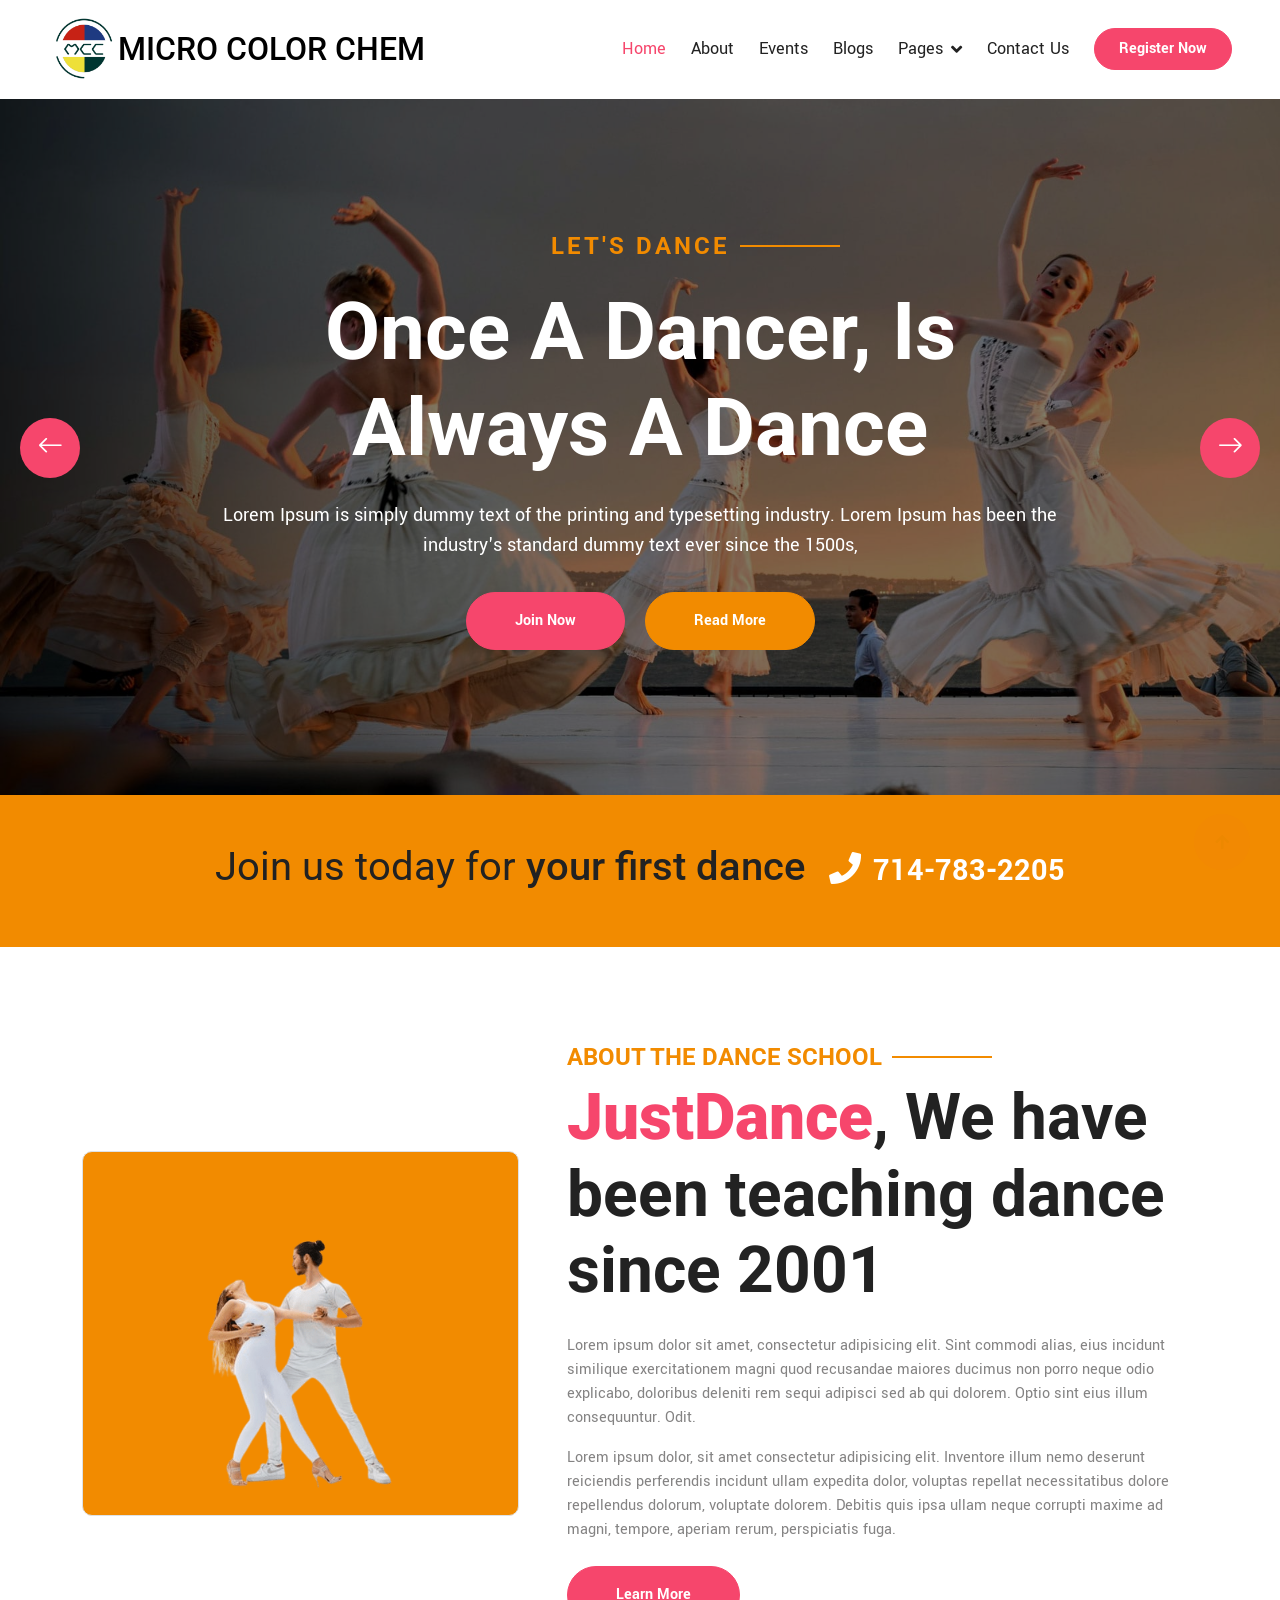
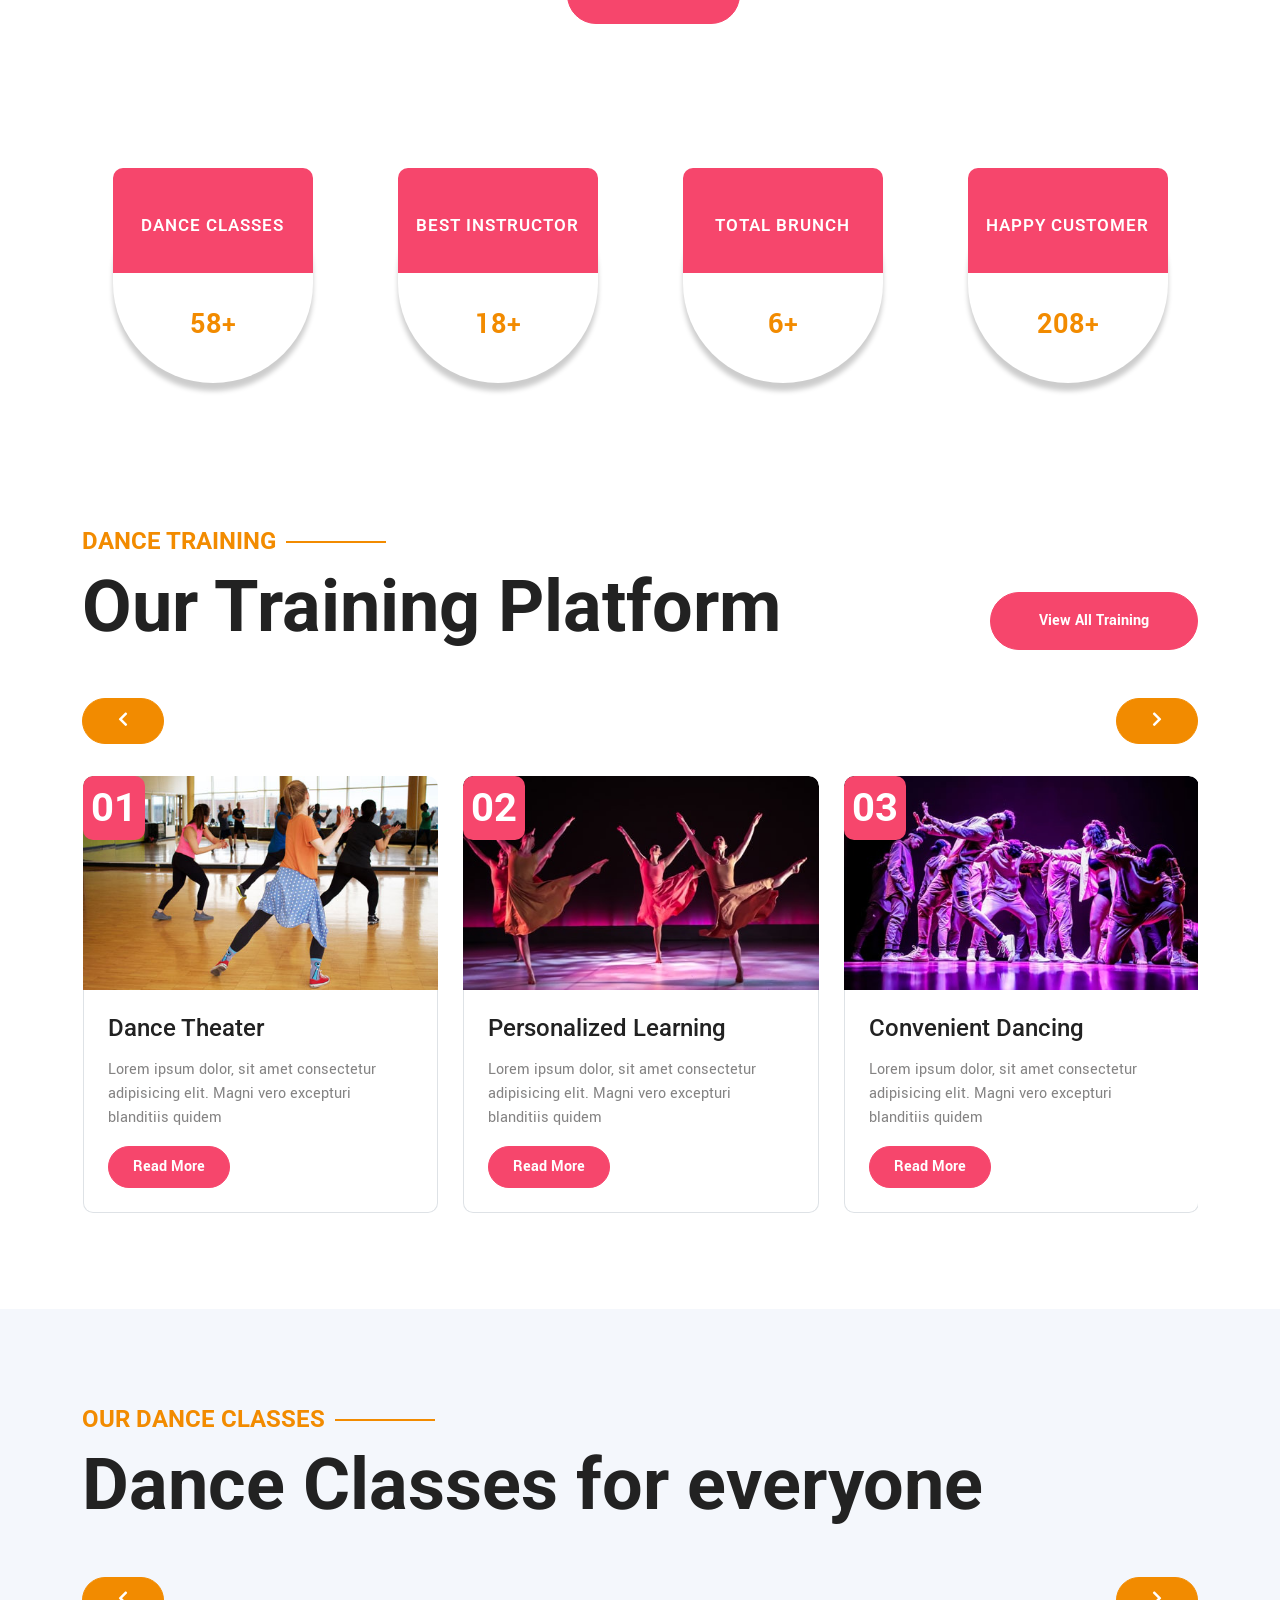
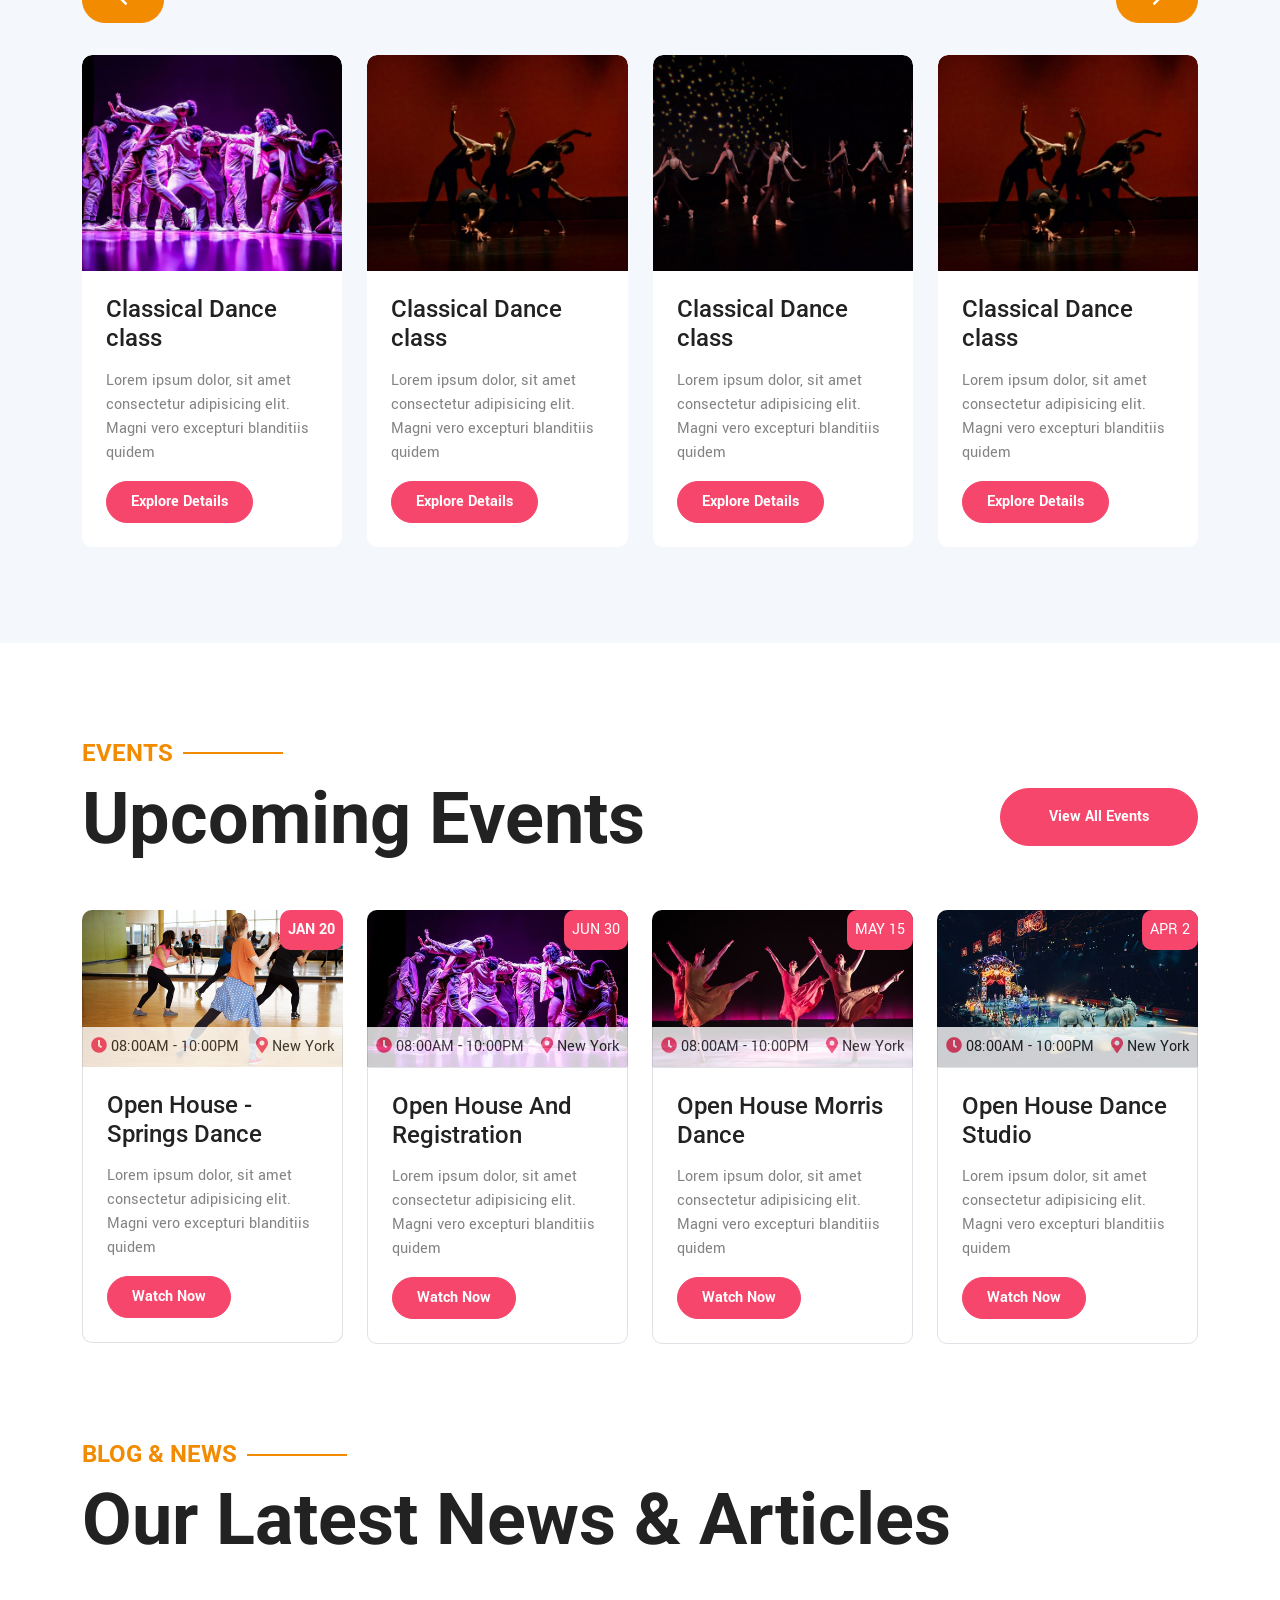
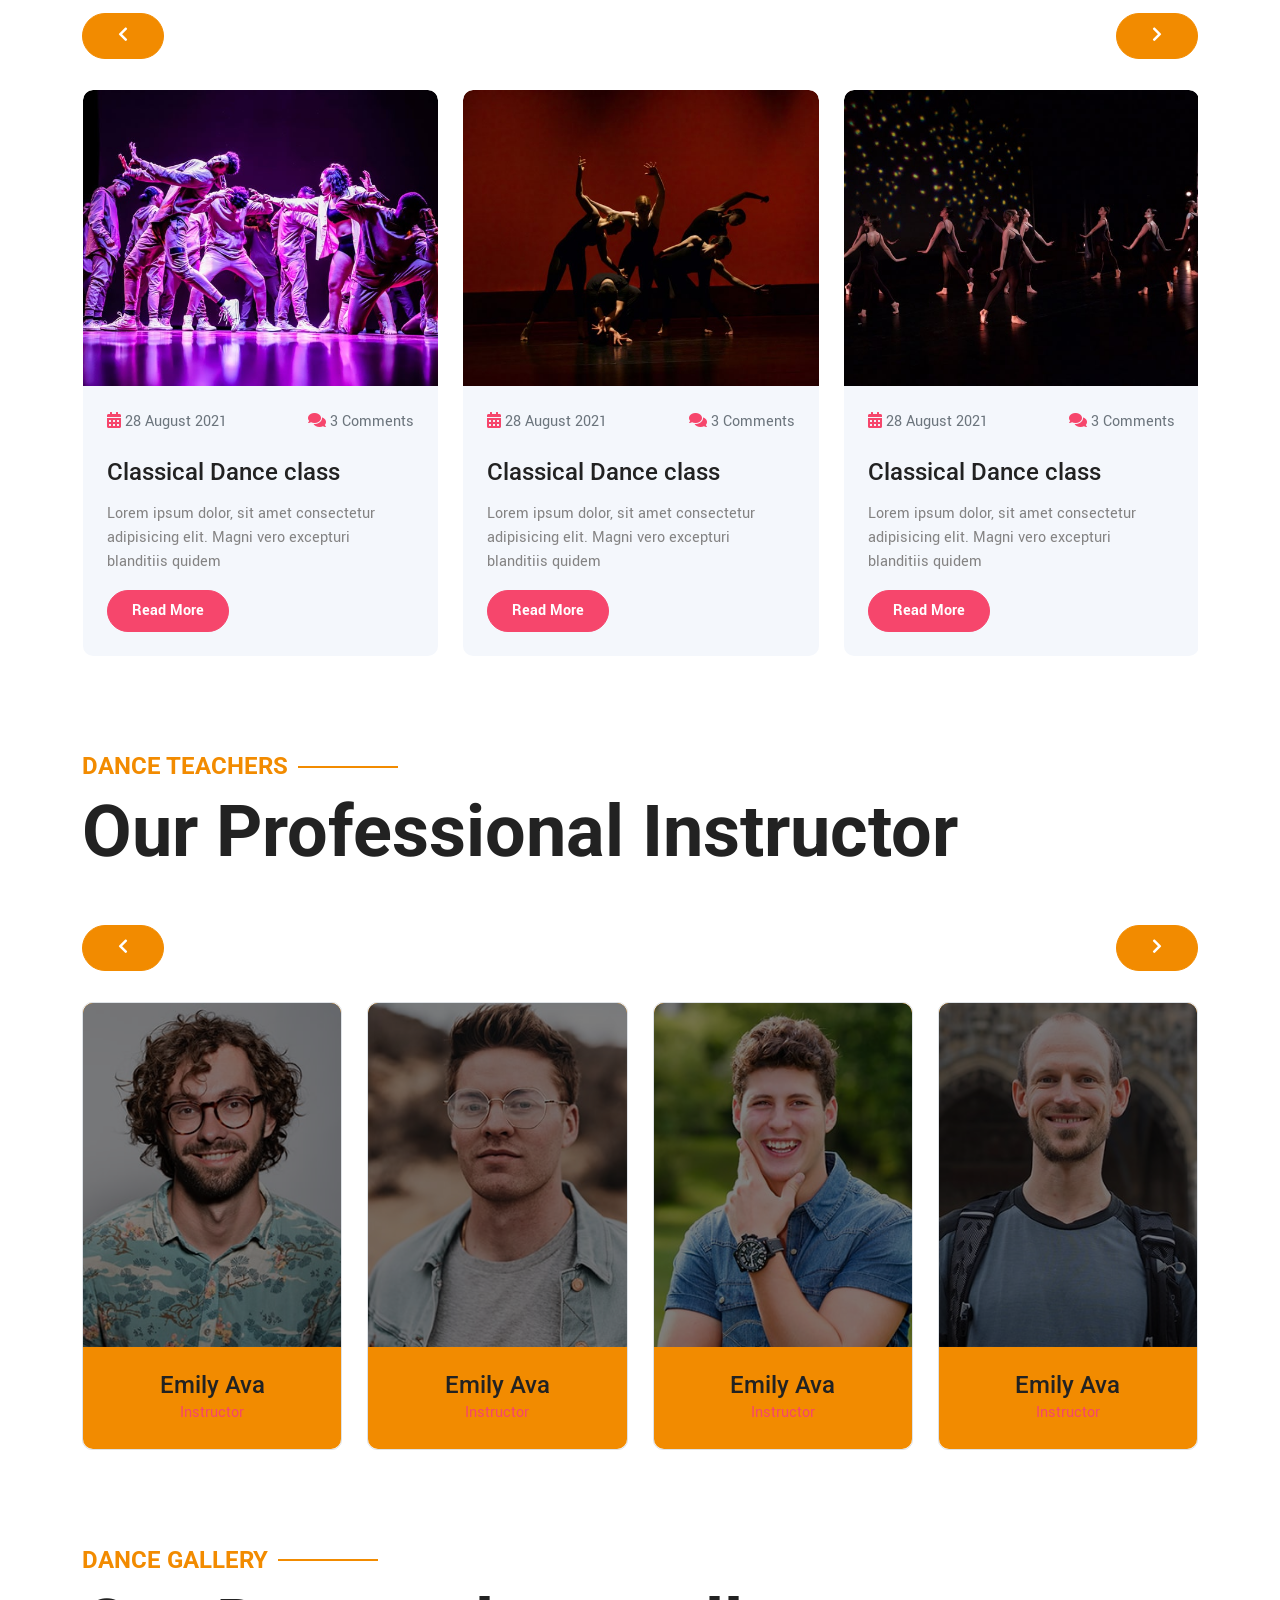
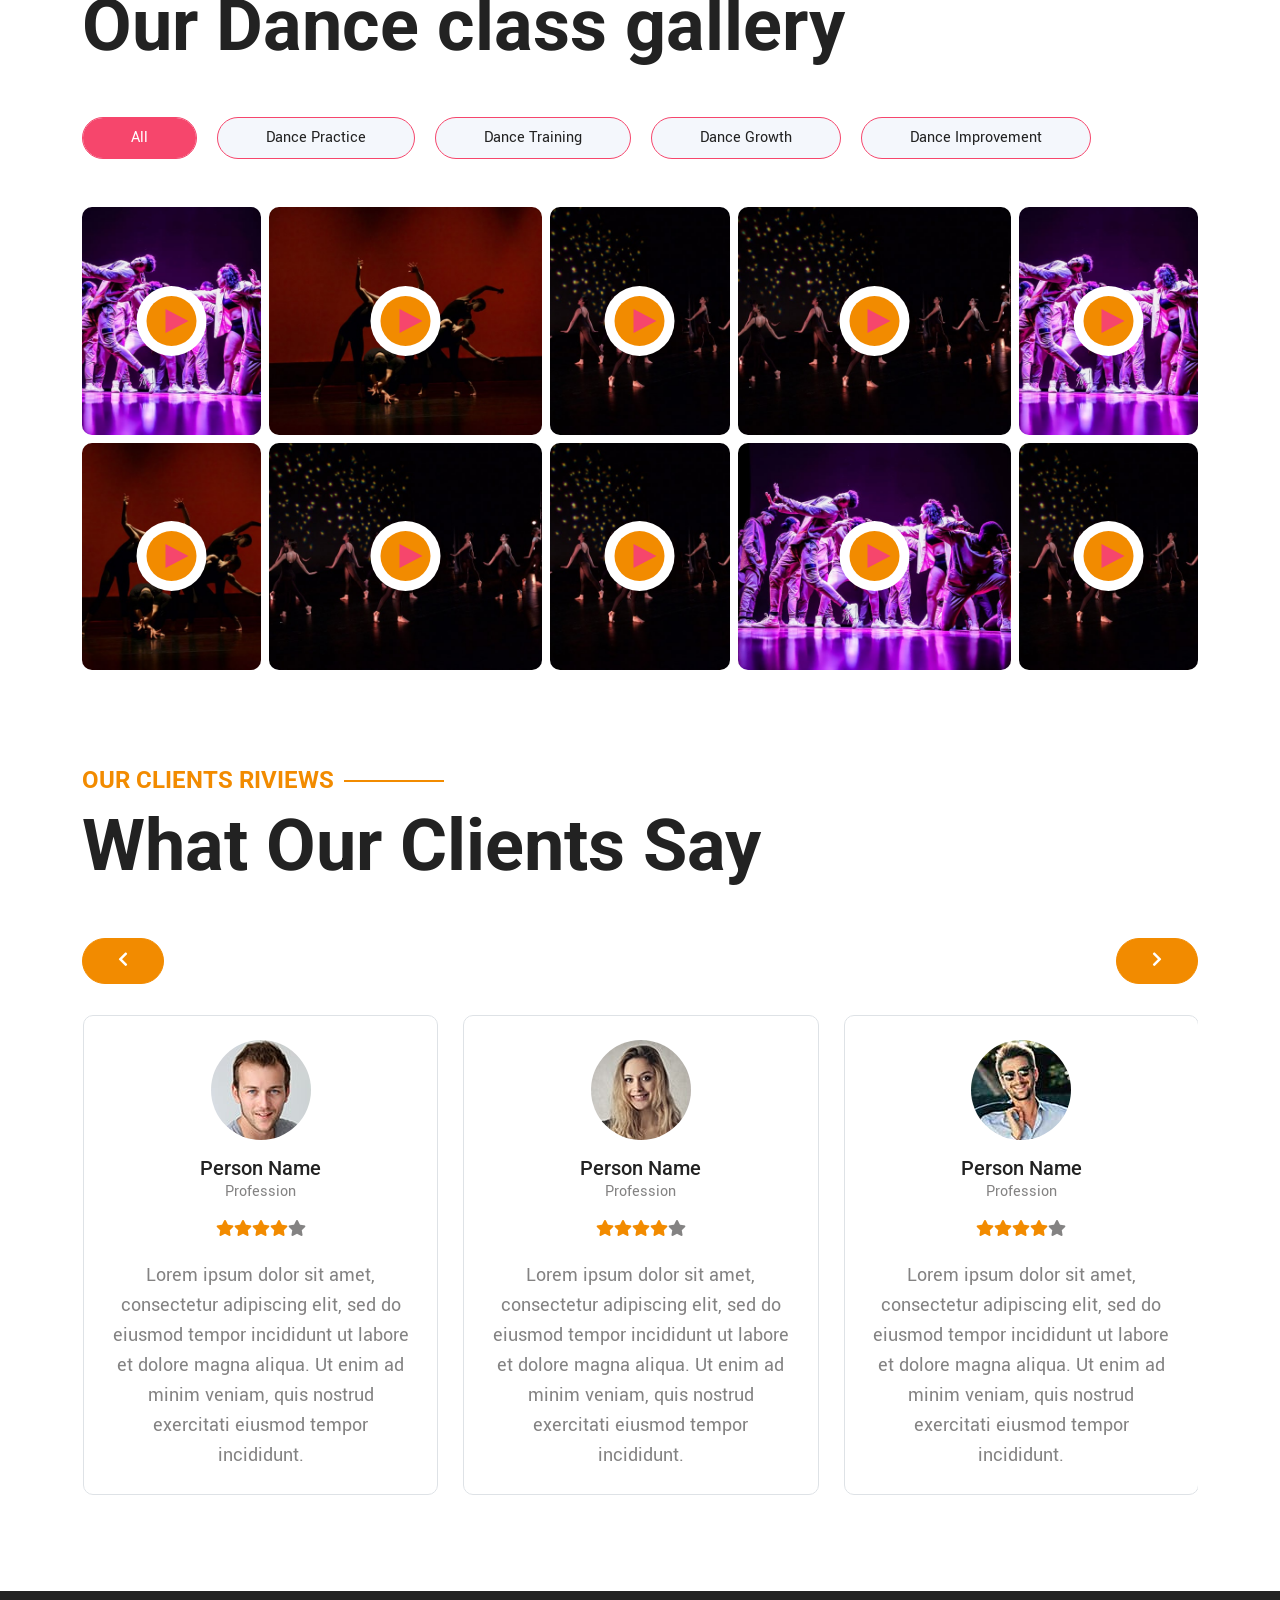
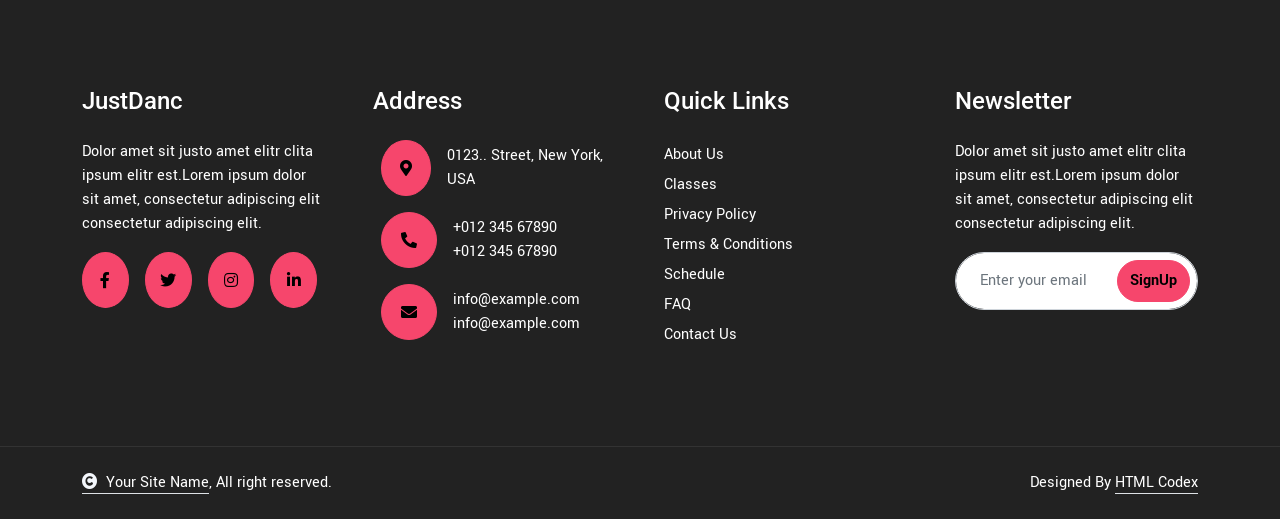
==== commit 6a70a2c7: "tollbar logoo set" ====
--- a/index.html
+++ b/index.html
@@ -1,1312 +1,1588 @@
 <!DOCTYPE html>
 <html lang="en">
 
-    <head>
-        <meta charset="utf-8">
-        <title>JustDance - Dance Class Website Template</title>
-        <meta content="width=device-width, initial-scale=1.0" name="viewport">
-        <meta content="" name="keywords">
-        <meta content="" name="description">
-
-        <!-- Google Web Fonts -->
-        <link rel="preconnect" href="https://fonts.googleapis.com">
-        <link rel="preconnect" href="https://fonts.gstatic.com" crossorigin>
-        <link href="https://fonts.googleapis.com/css2?family=Roboto:wght@400;500;700&family=Yantramanav:wght@400;500;700&display=swap" rel="stylesheet"> 
-
-        <!-- Icon Font Stylesheet -->
-        <link rel="stylesheet" href="https://use.fontawesome.com/releases/v5.15.4/css/all.css"/>
-        <link href="https://cdn.jsdelivr.net/npm/bootstrap-icons@1.4.1/font/bootstrap-icons.css" rel="stylesheet">
-
-        <!-- Libraries Stylesheet -->
-        <link href="lib/animate/animate.min.css" rel="stylesheet">
-        <link href="lib/owlcarousel/assets/owl.carousel.min.css" rel="stylesheet">
-        <link href="lib/lightbox/css/lightbox.min.css" rel="stylesheet">
-
-
-        <!-- Customized Bootstrap Stylesheet -->
-        <link href="css/bootstrap.min.css" rel="stylesheet">
-
-        <!-- Template Stylesheet -->
-        <link href="css/style.css" rel="stylesheet">
-    </head>
-
-    <body>
-
-        <!-- Spinner Start -->
-        <div id="spinner" class="show bg-white position-fixed translate-middle w-100 vh-100 top-50 start-50 d-flex align-items-center justify-content-center">
-            <div class="spinner-border text-primary" style="width: 3rem; height: 3rem;" role="status">
-                <span class="sr-only">Loading...</span>
-            </div>
-        </div>
-        <!-- Spinner End -->
-
-
-        <!-- Topbar Start -->
-        <div class="container-fluid bg-secondary px-5 d-none d-lg-block">
-            <div class="row gx-0 align-items-center" style="height: 45px;">
-                <div class="col-lg-8 text-center text-lg-start mb-lg-0">
-                    <div class="d-flex flex-wrap">
-                        <a href="#" class="text-light me-4"><i class="fas fa-map-marker-alt text-primary me-2"></i>Find A Location</a>
-                        <a href="#" class="text-light me-4"><i class="fas fa-phone-alt text-primary me-2"></i>+01234567890</a>
-                        <a href="#" class="text-light me-0"><i class="fas fa-envelope text-primary me-2"></i>Example@gmail.com</a>
-                    </div>
-                </div>
-                <div class="col-lg-4 text-center text-lg-end">
-                    <div class="d-flex justify-content-end">
-                        <div class="border-end border-start py-1">
-                            <a href="#" class="btn text-primary"><i class="fab fa-facebook-f"></i></a>
-                        </div>
-                        <div class="border-end py-1">
-                            <a href="#" class="btn text-primary"><i class="fab fa-twitter"></i></a>
-                        </div>
-                        <div class="border-end py-1">
-                            <a href="#" class="btn text-primary"><i class="fab fa-instagram"></i></a>
-                        </div>
-                        <div class="border-end py-1">
-                            <a href="#" class="btn text-primary"><i class="fab fa-linkedin-in"></i></a>
-                        </div>
-                    </div>
-                </div>
-            </div>
-        </div>
-        <!-- Topbar End -->
-
-
-        <!-- Navbar & Hero Start -->
-        <div class="container-fluid position-relative p-0">
-            <nav class="navbar navbar-expand-lg navbar-light bg-white px-4 px-lg-5 py-3 py-lg-0">
-                <a href="#" class="navbar-brand p-0">
-                    <h1 class="text-primary m-0"><i class="fas fa-biohazard me-3"></i>JustDance</h1>
+<head>
+    <meta charset="utf-8">
+    <title>Micro Color Chem</title>
+    <meta content="width=device-width, initial-scale=1.0" name="viewport">
+    <meta content="" name="keywords">
+    <meta content="" name="description">
+
+    <!-- Google Web Fonts -->
+    <link rel="preconnect" href="https://fonts.googleapis.com">
+    <link rel="preconnect" href="https://fonts.gstatic.com" crossorigin>
+    <link
+        href="https://fonts.googleapis.com/css2?family=Roboto:wght@400;500;700&family=Yantramanav:wght@400;500;700&display=swap"
+        rel="stylesheet">
+
+    <!-- Icon Font Stylesheet -->
+    <link rel="stylesheet" href="https://use.fontawesome.com/releases/v5.15.4/css/all.css" />
+    <link href="https://cdn.jsdelivr.net/npm/bootstrap-icons@1.4.1/font/bootstrap-icons.css" rel="stylesheet">
+
+    <!-- Libraries Stylesheet -->
+    <link href="lib/animate/animate.min.css" rel="stylesheet">
+    <link href="lib/owlcarousel/assets/owl.carousel.min.css" rel="stylesheet">
+    <link href="lib/lightbox/css/lightbox.min.css" rel="stylesheet">
+
+
+    <!-- Customized Bootstrap Stylesheet -->
+    <link href="css/bootstrap.min.css" rel="stylesheet">
+
+    <!-- Template Stylesheet -->
+    <link href="css/style.css" rel="stylesheet">
+    <link href="scss/style.scss" rel="stylesheet">
+</head>
+
+<body>
+
+    <!-- Spinner Start -->
+    <div id="spinner"
+        class="show bg-white position-fixed translate-middle w-100 vh-100 top-50 start-50 d-flex align-items-center justify-content-center">
+        <div class="spinner-border text-primary" style="width: 3rem; height: 3rem;" role="status">
+            <span class="sr-only">Loading...</span>
+        </div>
+    </div>
+    <!-- Spinner End -->
+
+
+    <!-- Topbar Start -->
+    <!-- <div class="container-fluid bg-secondary px-5 d-none d-lg-block">
+        <div class="row gx-0 align-items-center" style="height: 45px;">
+            <div class="col-lg-8 text-center text-lg-start mb-lg-0">
+                <div class="d-flex flex-wrap">
+                    <a href="#" class="text-light me-4"><i class="fas fa-map-marker-alt text-primary me-2"></i>Find A
+                        Location</a>
+                    <a href="#" class="text-light me-4"><i
+                            class="fas fa-phone-alt text-primary me-2"></i>+01234567890</a>
+                    <a href="#" class="text-light me-0"><i
+                            class="fas fa-envelope text-primary me-2"></i>Example@gmail.com</a>
+                </div>
+            </div>
+            <div class="col-lg-4 text-center text-lg-end">
+                <div class="d-flex justify-content-end">
+                    <div class="border-end border-start py-1">
+                        <a href="#" class="btn text-primary"><i class="fab fa-facebook-f"></i></a>
+                    </div>
+                    <div class="border-end py-1">
+                        <a href="#" class="btn text-primary"><i class="fab fa-twitter"></i></a>
+                    </div>
+                    <div class="border-end py-1">
+                        <a href="#" class="btn text-primary"><i class="fab fa-instagram"></i></a>
+                    </div>
+                    <div class="border-end py-1">
+                        <a href="#" class="btn text-primary"><i class="fab fa-linkedin-in"></i></a>
+                    </div>
+                </div>
+            </div>
+        </div>
+    </div> -->
+    <!-- Topbar End -->
+
+
+    <!-- Navbar & Hero Start -->
+    <div class="container-fluid position-relative p-0">
+        <nav class="navbar navbar-expand-lg navbar-light bg-white px-4 px-lg-5 py-3 py-lg-0">
+            <a href="#" class="navbar-brand p-0">
+                <div class="company-logo">
+                    <img class="company-logo-img" src="./img/mcc lofo white bg.png" alt="Mirco Color Chem logo">
+                    <h2 class="text-primary header-company-name m-0">MICRO COLOR CHEM</h2>
                     <!-- <img src="img/logo.png" alt="Logo"> -->
-                </a>
-                <button class="navbar-toggler" type="button" data-bs-toggle="collapse" data-bs-target="#navbarCollapse">
-                    <span class="fa fa-bars"></span>
-                </button>
-                <div class="collapse navbar-collapse" id="navbarCollapse">
-                    <div class="navbar-nav ms-auto py-0">
-                        <a href="index.html" class="nav-item nav-link active">Home</a>
-                        <a href="about.html" class="nav-item nav-link">About</a>
-                        <a href="event.html" class="nav-item nav-link">Events</a>
-                        <a href="blog.html" class="nav-item nav-link">Blogs</a>
-                        <div class="nav-item dropdown">
-                            <a href="#" class="nav-link dropdown-toggle" data-bs-toggle="dropdown">Pages</a>
-                            <div class="dropdown-menu m-0">
-                                <a href="classes.html" class="dropdown-item">Our classes</a>
-                                <a href="training.html" class="dropdown-item">Dance Training</a>
-                                <a href="team.html" class="dropdown-item">Our Team</a>
-                                <a href="testimonial.html" class="dropdown-item">Testimonial</a>
-                                <a href="gallery.html" class="dropdown-item">Dance Gallery</a>
-                                <a href="404.html" class="dropdown-item">404 Page</a>
-                            </div>
-                        </div>
-                        <a href="contact.html" class="nav-item nav-link">Contact Us</a>
-                    </div>
-                    <a href="#" class="btn btn-primary rounded-pill text-white py-2 px-4 flex-wrap flex-sm-shrink-0">Register Now</a>
-                </div>
-            </nav>
-        </div>
-        <!-- Navbar & Hero End -->
-
-
-        <!-- Carousel Start -->
-        <div class="header-carousel owl-carousel">
-            <div class="header-carousel-item">
-                <img src="img/carousel-1.jpg" class="img-fluid w-100" alt="Image">
-                <div class="carousel-caption">
-                    <div class="carousel-caption-content p-3" style="max-width: 900px;">
-                        <h4 class="text-secondary text-uppercase sub-title fw-bold mb-4 wow fadeInUp" data-wow-delay="0.1s" style="letter-spacing: 3px;">Let's Dance</h4>
-                        <h1 class="display-1 text-capitalize text-white mb-4 wow fadeInUp" data-wow-delay="0.3s">Once A Dancer, Is Always A Dance</h1>
-                        <p class="fs-5 wow fadeInUp" data-wow-delay="0.5s">Lorem Ipsum is simply dummy text of the printing and typesetting industry. Lorem Ipsum has been the industry's standard dummy text ever since the 1500s, 
+                </div>
+            </a>
+            <button class="navbar-toggler" type="button" data-bs-toggle="collapse" data-bs-target="#navbarCollapse">
+                <span class="fa fa-bars"></span>
+            </button>
+            <div class="collapse navbar-collapse" id="navbarCollapse">
+                <div class="navbar-nav ms-auto py-0">
+                    <a href="index.html" class="nav-item nav-link active">Home</a>
+                    <a href="about.html" class="nav-item nav-link">About</a>
+                    <a href="event.html" class="nav-item nav-link">Events</a>
+                    <a href="blog.html" class="nav-item nav-link">Blogs</a>
+                    <div class="nav-item dropdown">
+                        <a href="#" class="nav-link dropdown-toggle" data-bs-toggle="dropdown">Pages</a>
+                        <div class="dropdown-menu m-0">
+                            <a href="classes.html" class="dropdown-item">Our classes</a>
+                            <a href="training.html" class="dropdown-item">Dance Training</a>
+                            <a href="team.html" class="dropdown-item">Our Team</a>
+                            <a href="testimonial.html" class="dropdown-item">Testimonial</a>
+                            <a href="gallery.html" class="dropdown-item">Dance Gallery</a>
+                            <a href="404.html" class="dropdown-item">404 Page</a>
+                        </div>
+                    </div>
+                    <a href="contact.html" class="nav-item nav-link">Contact Us</a>
+                </div>
+                <a href="#"
+                    class="btn btn-primary rounded-pill text-white py-2 px-4 flex-wrap flex-sm-shrink-0">Register
+                    Now</a>
+            </div>
+        </nav>
+    </div>
+    <!-- Navbar & Hero End -->
+
+
+    <!-- Carousel Start -->
+    <div class="header-carousel owl-carousel">
+        <div class="header-carousel-item">
+            <img src="img/carousel-1.jpg" class="img-fluid w-100" alt="Image">
+            <div class="carousel-caption">
+                <div class="carousel-caption-content p-3" style="max-width: 900px;">
+                    <h4 class="text-secondary text-uppercase sub-title fw-bold mb-4 wow fadeInUp" data-wow-delay="0.1s"
+                        style="letter-spacing: 3px;">Let's Dance</h4>
+                    <h1 class="display-1 text-capitalize text-white mb-4 wow fadeInUp" data-wow-delay="0.3s">Once A
+                        Dancer, Is Always A Dance</h1>
+                    <p class="fs-5 wow fadeInUp" data-wow-delay="0.5s">Lorem Ipsum is simply dummy text of the printing
+                        and typesetting industry. Lorem Ipsum has been the industry's standard dummy text ever since the
+                        1500s,
+                    </p>
+                    <div class="pt-2">
+                        <a class="btn btn-primary rounded-pill text-white py-3 px-5 m-2 wow fadeInLeft"
+                            data-wow-delay="0.1s" href="#">Join Now</a>
+                        <a class="btn btn-secondary rounded-pill text-white py-3 px-5 m-2 wow fadeInRight"
+                            data-wow-delay="0.3s" href="#">Read More</a>
+                    </div>
+                </div>
+            </div>
+        </div>
+        <div class="header-carousel-item">
+            <img src="img/carousel-1.jpg" class="img-fluid w-100" alt="Image">
+            <div class="carousel-caption">
+                <div class="carousel-caption-content p-3" style="max-width: 900px;">
+                    <h4 class="text-secondary text-uppercase sub-title fw-bold mb-4" style="letter-spacing: 3px;">Let's
+                        Dance</h4>
+                    <h1 class="display-1 text-capitalize text-white mb-4">Once A Dancer, Is Always A Dance</h1>
+                    <p class="fs-5">Lorem Ipsum is simply dummy text of the printing and typesetting industry. Lorem
+                        Ipsum has been the industry's standard dummy text ever since the 1500s,
+                    </p>
+                    <div class="pt-2">
+                        <a class="btn btn-primary rounded-pill text-white py-3 px-5 m-2 wow fadeInLeft"
+                            data-wow-delay="0.1s" href="#">Join Now</a>
+                        <a class="btn btn-secondary rounded-pill text-white py-3 px-5 m-2 wow fadeInRight"
+                            data-wow-delay="0.3s" href="#">Read More</a>
+                    </div>
+                </div>
+            </div>
+        </div>
+        <div class="header-carousel-item">
+            <img src="img/carousel-1.jpg" class="img-fluid w-100" alt="Image">
+            <div class="carousel-caption">
+                <div class="carousel-caption-content p-3" style="max-width: 900px;">
+                    <h4 class="text-secondary text-uppercase sub-title fw-bold mb-4" style="letter-spacing: 3px;">Let's
+                        Dance</h4>
+                    <h1 class="display-1 text-capitalize text-white mb-4">Once A Dancer, Is Always A Dance</h1>
+                    <p class="fs-5">Lorem Ipsum is simply dummy text of the printing and typesetting industry. Lorem
+                        Ipsum has been the industry's standard dummy text ever since the 1500s,
+                    </p>
+                    <div class="pt-2">
+                        <a class="btn btn-primary rounded-pill text-white py-3 px-5 m-2 wow fadeInLeft"
+                            data-wow-delay="0.1s" href="#">Join Now</a>
+                        <a class="btn btn-secondary rounded-pill text-white py-3 px-5 m-2 wow fadeInRight"
+                            data-wow-delay="0.3s" href="#">Read More</a>
+                    </div>
+                </div>
+            </div>
+        </div>
+    </div>
+    <!-- Carousel End -->
+
+    <!-- Banner Start -->
+    <div class="container-fluid bg-secondary wow zoomInDown" data-wow-delay="0.1s">
+        <div class="container">
+            <div class="d-flex flex-column flex-lg-row align-items-center justify-content-center text-center p-5">
+                <h1 class="me-4"><span class="fw-normal">Join us today for </span><span> your first dance</span></h1>
+                <a href="#" class="text-white fw-bold fs-2"> <i class="fa fa-phone me-1"></i> 714-783-2205</a>
+            </div>
+        </div>
+    </div>
+    <!-- Banner End -->
+
+    <!-- About Start -->
+    <div class="container-fluid py-5">
+        <div class="container py-5">
+            <div class="row g-5 align-items-center">
+                <div class="col-lg-5 wow fadeInLeft" data-wow-delay="0.1s">
+                    <div class="border bg-secondary rounded">
+                        <img src="img/about-2.png" class="img-fluid w-100 rounded" alt="Image">
+                    </div>
+                </div>
+                <div class="col-lg-7 wow fadeInRight" data-wow-delay="0.3s">
+                    <h4 class="text-secondary sub-title fw-bold">about The Dance School</h4>
+                    <h1 class="display-3 mb-4"><strong class="text-primary">JustDance</strong>, We have been teaching
+                        dance since 2001</h1>
+                    <p>Lorem ipsum dolor sit amet, consectetur adipisicing elit. Sint commodi alias, eius incidunt
+                        similique exercitationem magni quod recusandae maiores ducimus non porro neque odio explicabo,
+                        doloribus deleniti rem sequi adipisci sed ab qui dolorem. Optio sint eius illum consequuntur.
+                        Odit.
+                    </p>
+                    <p class="mb-4">Lorem ipsum dolor, sit amet consectetur adipisicing elit. Inventore illum nemo
+                        deserunt reiciendis perferendis incidunt ullam expedita dolor, voluptas repellat necessitatibus
+                        dolore repellendus dolorum, voluptate dolorem. Debitis quis ipsa ullam neque corrupti maxime ad
+                        magni, tempore, aperiam rerum, perspiciatis fuga.
+                    </p>
+                    <a class="btn btn-primary rounded-pill text-white py-3 px-5" href="#">Learn More</a>
+                </div>
+            </div>
+        </div>
+    </div>
+    <!-- About End -->
+
+
+    <!-- Counter Facts Start -->
+    <div class="container-fluid counter-facts py-5">
+        <div class="container">
+            <div class="row">
+                <div class="col-12 col-sm-6 col-md-6 col-xl-3 wow fadeInUp" data-wow-delay="0.1s">
+                    <div class="counter">
+                        <div class="counter-icon w-100 d-flex align-items-center justify-content-center">
+                            <h3>Dance Classes</h3>
+                        </div>
+                        <div class="counter-content d-flex align-items-center justify-content-center mt-4">
+                            <span class="counter-value" data-toggle="counter-up">158</span>
+                            <h4 class="text-secondary mb-0" style="font-weight: 600; font-size: 25px;">+</h4>
+                        </div>
+                    </div>
+                </div>
+                <div class="col-12 col-sm-6 col-md-6 col-xl-3 wow fadeInUp" data-wow-delay="0.3s">
+                    <div class="counter">
+                        <div class="counter-icon w-100 d-flex align-items-center justify-content-center">
+                            <h3>Best Instructor</h3>
+                        </div>
+                        <div class="counter-content d-flex align-items-center justify-content-center mt-4">
+                            <span class="counter-value" data-toggle="counter-up">49</span>
+                            <h4 class="text-secondary mb-0" style="font-weight: 600; font-size: 25px;">+</h4>
+                        </div>
+                    </div>
+                </div>
+                <div class="col-12 col-sm-6 col-md-6 col-xl-3 wow fadeInUp" data-wow-delay="0.5s">
+                    <div class="counter">
+                        <div class="counter-icon w-100 d-flex align-items-center justify-content-center">
+                            <h3>Total Brunch</h3>
+                        </div>
+                        <div class="counter-content d-flex align-items-center justify-content-center mt-4">
+                            <span class="counter-value" data-toggle="counter-up">17</span>
+                            <h4 class="text-secondary mb-0" style="font-weight: 600; font-size: 25px;">+</h4>
+                        </div>
+                    </div>
+                </div>
+                <div class="col-12 col-sm-6 col-md-6 col-xl-3 wow fadeInUp" data-wow-delay="0.7s">
+                    <div class="counter">
+                        <div class="counter-icon w-100 d-flex align-items-center justify-content-center">
+                            <h3>Happy customer</h3>
+                        </div>
+                        <div class="counter-content d-flex align-items-center justify-content-center mt-4">
+                            <span class="counter-value" data-toggle="counter-up">567</span>
+                            <h4 class="text-secondary mb-0" style="font-weight: 600; font-size: 25px;">+</h4>
+                        </div>
+                    </div>
+                </div>
+            </div>
+        </div>
+    </div>
+    <!-- Counter Facts End -->
+
+
+    <!-- Training Start -->
+    <div class="container-fluid training py-5">
+        <div class="container py-5">
+            <div class="pb-5">
+                <div class="row g-4 align-items-end">
+                    <div class="col-xl-8">
+                        <h4 class="text-secondary sub-title fw-bold wow fadeInUp" data-wow-delay="0.1s">Dance Training
+                        </h4>
+                        <h1 class="display-2 mb-0 wow fadeInUp" data-wow-delay="0.3s">Our Training Platform</h1>
+                    </div>
+                    <div class="col-xl-4 text-xl-end wow fadeInUp" data-wow-delay="0.3s">
+                        <a class="btn btn-primary rounded-pill text-white py-3 px-5" href="#">View All Training</a>
+                    </div>
+                </div>
+            </div>
+            <div class="training-carousel owl-carousel pt-5 wow fadeInUp" data-wow-delay="0.1s">
+                <div class="training-item bg-white rounded wow fadeInUp" data-wow-delay="0.1s">
+                    <div class="training-img rounded-top">
+                        <img src="img/service-1.jpg" class="img-fluid rounded-top w-100" alt="Image">
+                        <h1 class="fs-1 fw-bold bg-primary text-white d-inline-block rounded p-2 position-absolute"
+                            style="top: 0; left: 0;">01</h1>
+                    </div>
+                    <div class="rounded-bottom border border-top-0 p-4">
+                        <a href="#" class="h4 mb-3 d-block">Dance Theater</a>
+                        <p class="mb-3">Lorem ipsum dolor, sit amet consectetur adipisicing elit. Magni vero excepturi
+                            blanditiis quidem</p>
+                        <a class="btn btn-primary rounded-pill text-white py-2 px-4" href="#">Read More</a>
+                    </div>
+                </div>
+                <div class="training-item bg-white rounded wow fadeInUp" data-wow-delay="0.3s">
+                    <div class="training-img rounded-top">
+                        <img src="img/service-3.jpg" class="img-fluid rounded-top w-100" alt="Image">
+                        <h1 class="fs-1 fw-bold bg-primary text-white d-inline-block rounded p-2 position-absolute"
+                            style="top: 0; left: 0;">02</h1>
+                    </div>
+                    <div class="rounded-bottom border border-top-0 p-4">
+                        <a href="#" class="h4 mb-3 d-block">Personalized Learning</a>
+                        <p class="mb-3">Lorem ipsum dolor, sit amet consectetur adipisicing elit. Magni vero excepturi
+                            blanditiis quidem</p>
+                        <a class="btn btn-primary rounded-pill text-white py-2 px-4" href="#">Read More</a>
+                    </div>
+                </div>
+                <div class="training-item bg-white rounded wow fadeInUp" data-wow-delay="0.5s">
+                    <div class="training-img rounded-top">
+                        <img src="img/service-2.jpg" class="img-fluid rounded-top w-100" alt="Image">
+                        <h1 class="fs-1 fw-bold bg-primary text-white d-inline-block rounded p-2 position-absolute"
+                            style="top: 0; left: 0;">03</h1>
+                    </div>
+                    <div class="rounded-bottom border border-top-0 p-4">
+                        <a href="#" class="h4 mb-3 d-block">Convenient Dancing</a>
+                        <p class="mb-3">Lorem ipsum dolor, sit amet consectetur adipisicing elit. Magni vero excepturi
+                            blanditiis quidem</p>
+                        <a class="btn btn-primary rounded-pill text-white py-2 px-4" href="#">Read More</a>
+                    </div>
+                </div>
+                <div class="training-item bg-white rounded wow fadeInUp" data-wow-delay="0.7s">
+                    <div class="training-img rounded-top">
+                        <img src="img/service-4.jpg" class="img-fluid rounded-top w-100" alt="Image">
+                        <h1 class="fs-1 fw-bold bg-primary text-white d-inline-block rounded p-2 position-absolute"
+                            style="top: 0; left: 0;">04</h1>
+                    </div>
+                    <div class="rounded-bottom border border-top-0 p-4">
+                        <a href="#" class="h4 mb-3 d-block">Dance Theater</a>
+                        <p class="mb-3">Lorem ipsum dolor, sit amet consectetur adipisicing elit. Magni vero excepturi
+                            blanditiis quidem</p>
+                        <a class="btn btn-primary rounded-pill text-white py-2 px-4" href="#">Read More</a>
+                    </div>
+                </div>
+                <div class="training-item bg-white rounded wow fadeInUp" data-wow-delay="0.9s">
+                    <div class="training-img rounded-top">
+                        <img src="img/service-3.jpg" class="img-fluid rounded-top w-100" alt="Image">
+                        <h1 class="fs-1 fw-bold bg-primary text-white d-inline-block rounded p-2 position-absolute"
+                            style="top: 0; left: 0;">05</h1>
+                    </div>
+                    <div class="rounded-bottom border border-top-0 p-4">
+                        <a href="#" class="h4 mb-3 d-block">Personalized Learning</a>
+                        <p class="mb-3">Lorem ipsum dolor, sit amet consectetur adipisicing elit. Magni vero excepturi
+                            blanditiis quidem</p>
+                        <a class="btn btn-primary rounded-pill text-white py-2 px-4" href="#">Read More</a>
+                    </div>
+                </div>
+            </div>
+        </div>
+    </div>
+    <!-- Training End -->
+
+
+    <!-- Dance Class Start -->
+    <div class="container-fluid class bg-light py-5">
+        <div class="container py-5">
+            <div class="pb-5">
+                <h4 class="text-secondary sub-title fw-bold wow fadeInUp" data-wow-delay="0.1s">Our Dance Classes</h4>
+                <h1 class="display-2 mb-0 wow fadeInUp" data-wow-delay="0.3s">Dance Classes for everyone</h1>
+            </div>
+            <div class="class-carousel owl-carousel pt-5 wow fadeInUp" data-wow-delay="0.1s">
+                <div class="class-item bg-white rounded wow fadeInUp" data-wow-delay="0.1s">
+                    <div class="class-img rounded-top">
+                        <img src="img/class-1.jpg" class="img-fluid rounded-top w-100" alt="Image">
+                    </div>
+                    <div class="rounded-bottom p-4">
+                        <a href="#" class="h4 mb-3 d-block">Classical Dance class</a>
+                        <p class="mb-3">Lorem ipsum dolor, sit amet consectetur adipisicing elit. Magni vero excepturi
+                            blanditiis quidem</p>
+                        <a class="btn btn-primary rounded-pill text-white py-2 px-4" href="#">Explore Details</a>
+                    </div>
+                </div>
+                <div class="class-item bg-white rounded wow fadeInUp" data-wow-delay="0.3s">
+                    <div class="class-img rounded-top">
+                        <img src="img/class-2.jpg" class="img-fluid rounded-top w-100" alt="Image">
+                    </div>
+                    <div class="rounded-bottom p-4">
+                        <a href="#" class="h4 mb-3 d-block">Classical Dance class</a>
+                        <p class="mb-3">Lorem ipsum dolor, sit amet consectetur adipisicing elit. Magni vero excepturi
+                            blanditiis quidem</p>
+                        <a class="btn btn-primary rounded-pill text-white py-2 px-4" href="#">Explore Details</a>
+                    </div>
+                </div>
+                <div class="class-item bg-white rounded wow fadeInUp" data-wow-delay="0.5s">
+                    <div class="class-img rounded-top">
+                        <img src="img/class-3.jpg" class="img-fluid rounded-top w-100" alt="Image">
+                    </div>
+                    <div class="rounded-bottom p-4">
+                        <a href="#" class="h4 mb-3 d-block">Classical Dance class</a>
+                        <p class="mb-3">Lorem ipsum dolor, sit amet consectetur adipisicing elit. Magni vero excepturi
+                            blanditiis quidem</p>
+                        <a class="btn btn-primary rounded-pill text-white py-2 px-4" href="#">Explore Details</a>
+                    </div>
+                </div>
+                <div class="class-item bg-white rounded wow fadeInUp" data-wow-delay="0.7s">
+                    <div class="class-img rounded-top">
+                        <img src="img/class-2.jpg" class="img-fluid rounded-top w-100" alt="Image">
+                    </div>
+                    <div class="rounded-bottom p-4">
+                        <a href="#" class="h4 mb-3 d-block">Classical Dance class</a>
+                        <p class="mb-3">Lorem ipsum dolor, sit amet consectetur adipisicing elit. Magni vero excepturi
+                            blanditiis quidem</p>
+                        <a class="btn btn-primary rounded-pill text-white py-2 px-4" href="#">Explore Details</a>
+                    </div>
+                </div>
+                <div class="class-item bg-white rounded wow fadeInUp" data-wow-delay="0.9s">
+                    <div class="class-img rounded-top">
+                        <img src="img/class-3.jpg" class="img-fluid rounded-top w-100" alt="Image">
+                    </div>
+                    <div class="rounded-bottom p-4">
+                        <a href="#" class="h4 mb-3 d-block">Classical Dance class</a>
+                        <p class="mb-3">Lorem ipsum dolor, sit amet consectetur adipisicing elit. Magni vero excepturi
+                            blanditiis quidem</p>
+                        <a class="btn btn-primary rounded-pill text-white py-2 px-4" href="#">Explore Details</a>
+                    </div>
+                </div>
+            </div>
+        </div>
+    </div>
+    <!-- Dance Class End -->
+
+
+    <!-- Events Start -->
+    <div class="container-fluid events py-5">
+        <div class="container py-5">
+            <div class="pb-5">
+                <div class="row g-4 align-items-end">
+                    <div class="col-xl-8">
+                        <h4 class="text-secondary sub-title fw-bold wow fadeInUp" data-wow-delay="0.1s">Events</h4>
+                        <h1 class="display-2 mb-0 wow fadeInUp" data-wow-delay="0.3s">Upcoming Events</h1>
+                    </div>
+                    <div class="col-xl-4 text-xl-end pb-3 wow fadeInUp" data-wow-delay="0.3s">
+                        <a class="btn btn-primary rounded-pill text-white py-3 px-5" href="#">View All Events</a>
+                    </div>
+                </div>
+            </div>
+            <div class="row g-4 justify-content-center">
+                <div class="col-md-6 col-lg-4 col-xl-3 wow fadeInUp" data-wow-delay="0.1s">
+                    <div class="event-item rounded">
+                        <div class="position-relative">
+                            <img src="img/service-1.jpg" class="img-fluid rounded-top w-100" alt="Image">
+                            <div class="bg-primary text-white fw-bold rounded d-inline-block position-absolute p-2"
+                                style="top: 0; right: 0;">JAN 20</div>
+                            <div class="d-flex justify-content-between border-start border-end bg-white px-2 py-2 w-100 position-absolute"
+                                style="bottom: 0; left: 0; opacity: 0.8;">
+                                <a href="#" class="text-dark"><i class="fas fa-clock text-primary"></i> 08:00AM -
+                                    10:00PM</a>
+                                <a href="#" class="text-dark"><span class="fas fa-map-marker-alt text-primary"></span>
+                                    New York</a>
+                            </div>
+                        </div>
+                        <div class="border border-top-0 rounded-bottom p-4">
+                            <a href="#" class="h4 mb-3 d-block">Open House - Springs Dance</a>
+                            <p class="mb-3">Lorem ipsum dolor, sit amet consectetur adipisicing elit. Magni vero
+                                excepturi blanditiis quidem</p>
+                            <a class="btn btn-primary rounded-pill text-white py-2 px-4" href="#">Watch Now</a>
+                        </div>
+                    </div>
+                </div>
+                <div class="col-md-6 col-lg-4 col-xl-3 wow fadeInUp" data-wow-delay="0.3s">
+                    <div class="event-item rounded">
+                        <div class="position-relative">
+                            <img src="img/service-2.jpg" class="img-fluid rounded-top w-100" alt="Image">
+                            <div class="bg-primary text-white rounded d-inline-block position-absolute p-2"
+                                style="top: 0; right: 0;">JUN 30</div>
+                            <div class="d-flex justify-content-between border-start border-end bg-white px-2 py-2 w-100 position-absolute"
+                                style="bottom: 0; left: 0; opacity: 0.8;">
+                                <a href="#" class="text-dark"><i class="fas fa-clock text-primary"></i> 08:00AM -
+                                    10:00PM</a>
+                                <a href="#" class="text-dark"><span class="fas fa-map-marker-alt text-primary"></span>
+                                    New York</a>
+                            </div>
+                        </div>
+                        <div class="border rounded-bottom p-4">
+                            <a href="#" class="h4 mb-3 d-block">Open House And Registration</a>
+                            <p class="mb-3">Lorem ipsum dolor, sit amet consectetur adipisicing elit. Magni vero
+                                excepturi blanditiis quidem</p>
+                            <a class="btn btn-primary rounded-pill text-white py-2 px-4" href="#">Watch Now</a>
+                        </div>
+                    </div>
+                </div>
+                <div class="col-md-6 col-lg-4 col-xl-3 wow fadeInUp" data-wow-delay="0.5s">
+                    <div class="event-item rounded">
+                        <div class="position-relative">
+                            <img src="img/service-3.jpg" class="img-fluid rounded-top w-100" alt="Image">
+                            <div class="bg-primary text-white rounded d-inline-block position-absolute p-2"
+                                style="top: 0; right: 0;">MAY 15</div>
+                            <div class="d-flex justify-content-between border-start border-end bg-white px-2 py-2 w-100 position-absolute"
+                                style="bottom: 0; left: 0; opacity: 0.8;">
+                                <a href="#" class="text-dark"><i class="fas fa-clock text-primary"></i> 08:00AM -
+                                    10:00PM</a>
+                                <a href="#" class="text-dark"><span class="fas fa-map-marker-alt text-primary"></span>
+                                    New York</a>
+                            </div>
+                        </div>
+                        <div class="border rounded-bottom p-4">
+                            <a href="#" class="h4 mb-3 d-block">Open House Morris Dance</a>
+                            <p class="mb-3">Lorem ipsum dolor, sit amet consectetur adipisicing elit. Magni vero
+                                excepturi blanditiis quidem</p>
+                            <a class="btn btn-primary rounded-pill text-white py-2 px-4" href="#">Watch Now</a>
+                        </div>
+                    </div>
+                </div>
+                <div class="col-md-6 col-lg-4 col-xl-3 wow fadeInUp" data-wow-delay="0.7s">
+                    <div class="event-item rounded">
+                        <div class="position-relative">
+                            <img src="img/service-4.jpg" class="img-fluid rounded-top w-100" alt="Image">
+                            <div class="bg-primary text-white rounded d-inline-block position-absolute p-2"
+                                style="top: 0; right: 0;">APR 2</div>
+                            <div class="d-flex justify-content-between border-start border-end bg-white px-2 py-2 w-100 position-absolute"
+                                style="bottom: 0; left: 0; opacity: 0.8;">
+                                <a href="#" class="text-dark"><i class="fas fa-clock text-primary"></i> 08:00AM -
+                                    10:00PM</a>
+                                <a href="#" class="text-dark"><span class="fas fa-map-marker-alt text-primary"></span>
+                                    New York</a>
+                            </div>
+                        </div>
+                        <div class="border rounded-bottom p-4">
+                            <a href="#" class="h4 mb-3 d-block">Open House Dance Studio</a>
+                            <p class="mb-3">Lorem ipsum dolor, sit amet consectetur adipisicing elit. Magni vero
+                                excepturi blanditiis quidem</p>
+                            <a class="btn btn-primary rounded-pill text-white py-2 px-4" href="#">Watch Now</a>
+                        </div>
+                    </div>
+                </div>
+            </div>
+        </div>
+    </div>
+    <!-- Events End -->
+
+
+
+    <!-- Blogs Start -->
+    <div class="container-fluid blog pb-5">
+        <div class="container pb-5">
+            <div class="pb-5">
+                <h4 class="text-secondary sub-title fw-bold wow fadeInUp" data-wow-delay="0.1s">Blog & News</h4>
+                <h1 class="display-2 mb-0 wow fadeInUp" data-wow-delay="0.3s">Our Latest News & Articles</h1>
+            </div>
+            <div class="blog-carousel owl-carousel pt-5 wow fadeInUp" data-wow-delay="0.1s">
+                <div class="blog-item bg-white rounded wow fadeInUp" data-wow-delay="0.1s">
+                    <div class="blog-img rounded-top">
+                        <img src="img/class-1.jpg" class="img-fluid rounded-top w-100" alt="Image">
+                    </div>
+                    <div class="bg-light rounded-bottom p-4">
+                        <div class="d-flex justify-content-between mb-4">
+                            <a href="#" class="text-muted"><i class="fa fa-calendar-alt text-primary"></i> 28 August
+                                2021</a>
+                            <a href="#" class="text-muted"><span class="fa fa-comments text-primary"></span> 3
+                                Comments</a>
+                        </div>
+                        <a href="#" class="h4 mb-3 d-block">Classical Dance class</a>
+                        <p class="mb-3">Lorem ipsum dolor, sit amet consectetur adipisicing elit. Magni vero excepturi
+                            blanditiis quidem</p>
+                        <a class="btn btn-primary rounded-pill text-white py-2 px-4" href="#">Read More</a>
+                    </div>
+                </div>
+                <div class="blog-item bg-white rounded wow fadeInUp" data-wow-delay="0.3s">
+                    <div class="blog-img rounded-top">
+                        <img src="img/class-2.jpg" class="img-fluid rounded-top w-100" alt="Image">
+                    </div>
+                    <div class="bg-light rounded-bottom p-4">
+                        <div class="d-flex justify-content-between mb-4">
+                            <a href="#" class="text-muted"><i class="fa fa-calendar-alt text-primary"></i> 28 August
+                                2021</a>
+                            <a href="#" class="text-muted"><span class="fa fa-comments text-primary"></span> 3
+                                Comments</a>
+                        </div>
+                        <a href="#" class="h4 mb-3 d-block">Classical Dance class</a>
+                        <p class="mb-3">Lorem ipsum dolor, sit amet consectetur adipisicing elit. Magni vero excepturi
+                            blanditiis quidem</p>
+                        <a class="btn btn-primary rounded-pill text-white py-2 px-4" href="#">Read More</a>
+                    </div>
+                </div>
+                <div class="blog-item bg-white rounded wow fadeInUp" data-wow-delay="0.5s">
+                    <div class="blog-img rounded-top">
+                        <img src="img/class-3.jpg" class="img-fluid rounded-top w-100" alt="Image">
+                    </div>
+                    <div class="bg-light rounded-bottom p-4">
+                        <div class="d-flex justify-content-between mb-4">
+                            <a href="#" class="text-muted"><i class="fa fa-calendar-alt text-primary"></i> 28 August
+                                2021</a>
+                            <a href="#" class="text-muted"><span class="fa fa-comments text-primary"></span> 3
+                                Comments</a>
+                        </div>
+                        <a href="#" class="h4 mb-3 d-block">Classical Dance class</a>
+                        <p class="mb-3">Lorem ipsum dolor, sit amet consectetur adipisicing elit. Magni vero excepturi
+                            blanditiis quidem</p>
+                        <a class="btn btn-primary rounded-pill text-white py-2 px-4" href="#">Read More</a>
+                    </div>
+                </div>
+                <div class="blog-item bg-white rounded wow fadeInUp" data-wow-delay="0.7s">
+                    <div class="blog-img rounded-top">
+                        <img src="img/class-1.jpg" class="img-fluid rounded-top w-100" alt="Image">
+                    </div>
+                    <div class="bg-light rounded-bottom p-4">
+                        <div class="d-flex justify-content-between mb-4">
+                            <a href="#" class="text-muted"><i class="fa fa-calendar-alt text-primary"></i> 28 August
+                                2021</a>
+                            <a href="#" class="text-muted"><span class="fa fa-comments text-primary"></span> 3
+                                Comments</a>
+                        </div>
+                        <a href="#" class="h4 mb-3 d-block">Classical Dance class</a>
+                        <p class="mb-3">Lorem ipsum dolor, sit amet consectetur adipisicing elit. Magni vero excepturi
+                            blanditiis quidem</p>
+                        <a class="btn btn-primary rounded-pill text-white py-2 px-4" href="#">Read More</a>
+                    </div>
+                </div>
+            </div>
+        </div>
+    </div>
+    <!-- Blogs End -->
+
+
+    <!-- Team Start -->
+    <div class="container-fluid team pb-5">
+        <div class="container pb-5">
+            <div class="pb-5">
+                <h4 class="text-secondary sub-title fw-bold wow fadeInUp" data-wow-delay="0.1s">Dance Teachers</h4>
+                <h1 class="display-2 mb-0 wow fadeInUp" data-wow-delay="0.3s">Our Professional Instructor</h1>
+            </div>
+            <div class="team-carousel owl-carousel pt-5 wow fadeInUp" data-wow-delay="0.1s">
+                <div class="team-item border rounded wow fadeInUp" data-wow-delay="0.1s">
+                    <div class="team-img bg-secondary rounded-top">
+                        <img src="img/team-1.jpg" class="img-fluid rounded-top w-100" alt="Image">
+                        <div class="team-icon">
+                            <a class="btn btn-square btn-primary rounded-circle mx-1" href=""><i
+                                    class="fab fa-facebook-f"></i></a>
+                            <a class="btn btn-square btn-primary rounded-circle mx-1" href=""><i
+                                    class="fab fa-twitter"></i></a>
+                            <a class="btn btn-square btn-primary rounded-circle mx-1" href=""><i
+                                    class="fab fa-instagram"></i></a>
+                            <a class="btn btn-square btn-primary rounded-circle mx-1" href=""><i
+                                    class="fab fa-linkedin-in"></i></a>
+                        </div>
+                    </div>
+                    <div class="team-content text-center p-4">
+                        <a href="#" class="h4">Emily Ava</a>
+                        <p class="mb-0 text-primary">Instructor</p>
+                    </div>
+                </div>
+                <div class="team-item border rounded wow fadeInUp" data-wow-delay="0.3s">
+                    <div class="team-img bg-secondary rounded-top">
+                        <img src="img/team-2.jpg" class="img-fluid rounded-top w-100" alt="Image">
+                        <div class="team-icon">
+                            <a class="btn btn-square btn-primary rounded-circle mx-1" href=""><i
+                                    class="fab fa-facebook-f"></i></a>
+                            <a class="btn btn-square btn-primary rounded-circle mx-1" href=""><i
+                                    class="fab fa-twitter"></i></a>
+                            <a class="btn btn-square btn-primary rounded-circle mx-1" href=""><i
+                                    class="fab fa-instagram"></i></a>
+                            <a class="btn btn-square btn-primary rounded-circle mx-1" href=""><i
+                                    class="fab fa-linkedin-in"></i></a>
+                        </div>
+                    </div>
+                    <div class="team-content text-center p-4">
+                        <a href="#" class="h4">Emily Ava</a>
+                        <p class="mb-0 text-primary">Instructor</p>
+                    </div>
+                </div>
+                <div class="team-item border rounded wow fadeInUp" data-wow-delay="0.5s">
+                    <div class="team-img bg-secondary rounded-top">
+                        <img src="img/team-3.jpg" class="img-fluid rounded-top w-100" alt="Image">
+                        <div class="team-icon">
+                            <a class="btn btn-square btn-primary rounded-circle mx-1" href=""><i
+                                    class="fab fa-facebook-f"></i></a>
+                            <a class="btn btn-square btn-primary rounded-circle mx-1" href=""><i
+                                    class="fab fa-twitter"></i></a>
+                            <a class="btn btn-square btn-primary rounded-circle mx-1" href=""><i
+                                    class="fab fa-instagram"></i></a>
+                            <a class="btn btn-square btn-primary rounded-circle mx-1" href=""><i
+                                    class="fab fa-linkedin-in"></i></a>
+                        </div>
+                    </div>
+                    <div class="team-content text-center p-4">
+                        <a href="#" class="h4">Emily Ava</a>
+                        <p class="mb-0 text-primary">Instructor</p>
+                    </div>
+                </div>
+                <div class="team-item border rounded wow fadeInUp" data-wow-delay="0.7s">
+                    <div class="team-img bg-secondary rounded-top">
+                        <img src="img/team-4.jpg" class="img-fluid rounded-top w-100" alt="Image">
+                        <div class="team-icon">
+                            <a class="btn btn-square btn-primary rounded-circle mx-1" href=""><i
+                                    class="fab fa-facebook-f"></i></a>
+                            <a class="btn btn-square btn-primary rounded-circle mx-1" href=""><i
+                                    class="fab fa-twitter"></i></a>
+                            <a class="btn btn-square btn-primary rounded-circle mx-1" href=""><i
+                                    class="fab fa-instagram"></i></a>
+                            <a class="btn btn-square btn-primary rounded-circle mx-1" href=""><i
+                                    class="fab fa-linkedin-in"></i></a>
+                        </div>
+                    </div>
+                    <div class="team-content text-center p-4">
+                        <a href="#" class="h4">Emily Ava</a>
+                        <p class="mb-0 text-primary">Instructor</p>
+                    </div>
+                </div>
+                <div class="team-item border rounded wow fadeInUp" data-wow-delay="0.9s">
+                    <div class="team-img bg-secondary rounded-top">
+                        <img src="img/team-4.jpg" class="img-fluid rounded-top w-100" alt="Image">
+                        <div class="team-icon">
+                            <a class="btn btn-square btn-primary rounded-circle mx-1" href=""><i
+                                    class="fab fa-facebook-f"></i></a>
+                            <a class="btn btn-square btn-primary rounded-circle mx-1" href=""><i
+                                    class="fab fa-twitter"></i></a>
+                            <a class="btn btn-square btn-primary rounded-circle mx-1" href=""><i
+                                    class="fab fa-instagram"></i></a>
+                            <a class="btn btn-square btn-primary rounded-circle mx-1" href=""><i
+                                    class="fab fa-linkedin-in"></i></a>
+                        </div>
+                    </div>
+                    <div class="team-content text-center p-4">
+                        <a href="#" class="h4">Emily Ava</a>
+                        <p class="mb-0 text-primary">Instructor</p>
+                    </div>
+                </div>
+            </div>
+        </div>
+    </div>
+    <!-- Team End -->
+
+    <!-- Video Gallery Start -->
+    <div class="container-fluid gallery pb-5">
+        <div class="container pb-5">
+            <div class="pb-5">
+                <h4 class="text-secondary sub-title fw-bold wow fadeInUp" data-wow-delay="0.1s">Dance Gallery</h4>
+                <h1 class="display-2 mb-0 wow fadeInUp" data-wow-delay="0.3s">Our Dance class gallery</h1>
+            </div>
+            <div class="tab-class wow fadeInUp" data-wow-delay="0.1s">
+                <ul class="nav nav-pills d-inline-flex justify-content-center pb-4">
+                    <li class="nav-item bg-light border border-primary rounded-pill mb-4">
+                        <a class="d-flex py-2 px-5 rounded-pill active" data-bs-toggle="pill" href="#GalleryTab-1">
+                            <span class="text-dark">All</span>
+                        </a>
+                    </li>
+                    <li class="nav-item bg-light border border-primary rounded-pill mb-4">
+                        <a class="d-flex py-2 px-5 rounded-pill" data-bs-toggle="pill" href="#GalleryTab-2">
+                            <span class="text-dark">Dance Practice</span>
+                        </a>
+                    </li>
+                    <li class="nav-item bg-light border border-primary rounded-pill mb-4">
+                        <a class="d-flex py-2 px-5 rounded-pill" data-bs-toggle="pill" href="#GalleryTab-3">
+                            <span class="text-dark">Dance Training</span>
+                        </a>
+                    </li>
+                    <li class="nav-item bg-light border border-primary rounded-pill mb-4">
+                        <a class="d-flex py-2 px-5 rounded-pill" data-bs-toggle="pill" href="#GalleryTab-4">
+                            <span class="text-dark">Dance Growth</span>
+                        </a>
+                    </li>
+                    <li class="nav-item bg-light border border-primary rounded-pill mb-4">
+                        <a class="d-flex py-2 px-5 rounded-pill" data-bs-toggle="pill" href="#GalleryTab-5">
+                            <span class="text-dark">Dance Improvement</span>
+                        </a>
+                    </li>
+                </ul>
+
+                <div class="tab-content">
+                    <div id="GalleryTab-1" class="tab-pane fade show p-0 active">
+                        <div class="row g-2">
+                            <div class="col-sm-6 col-md-6 col-lg-4 col-xl-2 wow fadeInUp" data-wow-delay="0.1s">
+                                <div class="video h-100">
+                                    <img src="img/class-1.jpg" class="img-fluid rounded w-100 h-100"
+                                        style="object-fit: cover;" alt="">
+                                    <button type="button" class="btn btn-play" data-bs-toggle="modal"
+                                        data-src="https://www.youtube.com/embed/DWRcNpR6Kdc"
+                                        data-bs-target="#videoModal">
+                                        <span></span>
+                                    </button>
+                                </div>
+                            </div>
+                            <div class="col-sm-6 col-md-6 col-lg-4 col-xl-3 wow fadeInUp" data-wow-delay="0.3s">
+                                <div class="video h-100">
+                                    <img src="img/class-2.jpg" class="img-fluid rounded w-100 h-100"
+                                        style="object-fit: cover;" alt="">
+                                    <button type="button" class="btn btn-play" data-bs-toggle="modal"
+                                        data-src="https://www.youtube.com/embed/DWRcNpR6Kdc"
+                                        data-bs-target="#videoModal">
+                                        <span></span>
+                                    </button>
+                                </div>
+                            </div>
+                            <div class="col-sm-6 col-md-6 col-lg-4 col-xl-2 wow fadeInUp" data-wow-delay="0.5s">
+                                <div class="video h-100">
+                                    <img src="img/class-3.jpg" class="img-fluid rounded w-100 h-100"
+                                        style="object-fit: cover;" alt="">
+                                    <button type="button" class="btn btn-play" data-bs-toggle="modal"
+                                        data-src="https://www.youtube.com/embed/DWRcNpR6Kdc"
+                                        data-bs-target="#videoModal">
+                                        <span></span>
+                                    </button>
+                                </div>
+                            </div>
+                            <div class="col-sm-6 col-md-6 col-lg-4 col-xl-3 wow fadeInUp" data-wow-delay="0.7s">
+                                <div class="video h-100">
+                                    <img src="img/class-3.jpg" class="img-fluid rounded w-100 h-100"
+                                        style="object-fit: cover;" alt="">
+                                    <button type="button" class="btn btn-play" data-bs-toggle="modal"
+                                        data-src="https://www.youtube.com/embed/DWRcNpR6Kdc"
+                                        data-bs-target="#videoModal">
+                                        <span></span>
+                                    </button>
+                                </div>
+                            </div>
+                            <div class="col-sm-6 col-md-6 col-lg-4 col-xl-2 wow fadeInUp" data-wow-delay="0.9s">
+                                <div class="video h-100">
+                                    <img src="img/class-1.jpg" class="img-fluid rounded w-100 h-100"
+                                        style="object-fit: cover;" alt="">
+                                    <button type="button" class="btn btn-play" data-bs-toggle="modal"
+                                        data-src="https://www.youtube.com/embed/DWRcNpR6Kdc"
+                                        data-bs-target="#videoModal">
+                                        <span></span>
+                                    </button>
+                                </div>
+                            </div>
+                            <div class="col-sm-6 col-md-6 col-lg-4 col-xl-2 wow fadeInUp" data-wow-delay="0.1s">
+                                <div class="video h-100">
+                                    <img src="img/class-2.jpg" class="img-fluid rounded w-100 h-100"
+                                        style="object-fit: cover;" alt="">
+                                    <button type="button" class="btn btn-play" data-bs-toggle="modal"
+                                        data-src="https://www.youtube.com/embed/DWRcNpR6Kdc"
+                                        data-bs-target="#videoModal">
+                                        <span></span>
+                                    </button>
+                                </div>
+                            </div>
+                            <div class="col-sm-6 col-md-6 col-lg-3 col-xl-3 wow fadeInUp" data-wow-delay="0.3s">
+                                <div class="video h-100">
+                                    <img src="img/class-3.jpg" class="img-fluid rounded w-100 h-100"
+                                        style="object-fit: cover;" alt="">
+                                    <button type="button" class="btn btn-play" data-bs-toggle="modal"
+                                        data-src="https://www.youtube.com/embed/DWRcNpR6Kdc"
+                                        data-bs-target="#videoModal">
+                                        <span></span>
+                                    </button>
+                                </div>
+                            </div>
+                            <div class="col-sm-6 col-md-6 col-lg-3 col-xl-2 wow fadeInUp" data-wow-delay="0.5s">
+                                <div class="video h-100">
+                                    <img src="img/class-3.jpg" class="img-fluid rounded w-100 h-100"
+                                        style="object-fit: cover;" alt="">
+                                    <button type="button" class="btn btn-play" data-bs-toggle="modal"
+                                        data-src="https://www.youtube.com/embed/DWRcNpR6Kdc"
+                                        data-bs-target="#videoModal">
+                                        <span></span>
+                                    </button>
+                                </div>
+                            </div>
+                            <div class="col-sm-6 col-md-6 col-lg-3 col-xl-3 wow fadeInUp" data-wow-delay="0.7s">
+                                <div class="video h-100">
+                                    <img src="img/class-1.jpg" class="img-fluid rounded w-100 h-100"
+                                        style="object-fit: cover;" alt="">
+                                    <button type="button" class="btn btn-play" data-bs-toggle="modal"
+                                        data-src="https://www.youtube.com/embed/DWRcNpR6Kdc"
+                                        data-bs-target="#videoModal">
+                                        <span></span>
+                                    </button>
+                                </div>
+                            </div>
+                            <div class="col-sm-6 col-md-6 col-lg-3 col-xl-2 wow fadeInUp" data-wow-delay="0.9s">
+                                <div class="video h-100">
+                                    <img src="img/class-3.jpg" class="img-fluid rounded w-100 h-100"
+                                        style="object-fit: cover;" alt="">
+                                    <button type="button" class="btn btn-play" data-bs-toggle="modal"
+                                        data-src="https://www.youtube.com/embed/DWRcNpR6Kdc"
+                                        data-bs-target="#videoModal">
+                                        <span></span>
+                                    </button>
+                                </div>
+                            </div>
+                        </div>
+                    </div>
+                    <div id="GalleryTab-2" class="tab-pane fade show p-0">
+                        <div class="row g-2">
+                            <div class="col-sm-6 col-md-6 col-lg-4 col-xl-2">
+                                <div class="video h-100">
+                                    <img src="img/class-1.jpg" class="img-fluid rounded w-100 h-100"
+                                        style="object-fit: cover;" alt="">
+                                    <button type="button" class="btn btn-play" data-bs-toggle="modal"
+                                        data-src="https://www.youtube.com/embed/DWRcNpR6Kdc"
+                                        data-bs-target="#videoModal">
+                                        <span></span>
+                                    </button>
+                                </div>
+                            </div>
+                            <div class="col-sm-6 col-md-6 col-lg-4 col-xl-3">
+                                <div class="video h-100">
+                                    <img src="img/class-2.jpg" class="img-fluid rounded w-100 h-100"
+                                        style="object-fit: cover;" alt="">
+                                    <button type="button" class="btn btn-play" data-bs-toggle="modal"
+                                        data-src="https://www.youtube.com/embed/DWRcNpR6Kdc"
+                                        data-bs-target="#videoModal">
+                                        <span></span>
+                                    </button>
+                                </div>
+                            </div>
+                            <div class="col-sm-6 col-md-6 col-lg-4 col-xl-2">
+                                <div class="video h-100">
+                                    <img src="img/class-3.jpg" class="img-fluid rounded w-100 h-100"
+                                        style="object-fit: cover;" alt="">
+                                    <button type="button" class="btn btn-play" data-bs-toggle="modal"
+                                        data-src="https://www.youtube.com/embed/DWRcNpR6Kdc"
+                                        data-bs-target="#videoModal">
+                                        <span></span>
+                                    </button>
+                                </div>
+                            </div>
+                            <div class="col-sm-6 col-md-6 col-lg-4 col-xl-3">
+                                <div class="video h-100">
+                                    <img src="img/class-3.jpg" class="img-fluid rounded w-100 h-100"
+                                        style="object-fit: cover;" alt="">
+                                    <button type="button" class="btn btn-play" data-bs-toggle="modal"
+                                        data-src="https://www.youtube.com/embed/DWRcNpR6Kdc"
+                                        data-bs-target="#videoModal">
+                                        <span></span>
+                                    </button>
+                                </div>
+                            </div>
+                            <div class="col-sm-6 col-md-6 col-lg-4 col-xl-2">
+                                <div class="video h-100">
+                                    <img src="img/class-1.jpg" class="img-fluid rounded w-100 h-100"
+                                        style="object-fit: cover;" alt="">
+                                    <button type="button" class="btn btn-play" data-bs-toggle="modal"
+                                        data-src="https://www.youtube.com/embed/DWRcNpR6Kdc"
+                                        data-bs-target="#videoModal">
+                                        <span></span>
+                                    </button>
+                                </div>
+                            </div>
+                            <div class="col-sm-6 col-md-6 col-lg-4 col-xl-2">
+                                <div class="video h-100">
+                                    <img src="img/class-2.jpg" class="img-fluid rounded w-100 h-100"
+                                        style="object-fit: cover;" alt="">
+                                    <button type="button" class="btn btn-play" data-bs-toggle="modal"
+                                        data-src="https://www.youtube.com/embed/DWRcNpR6Kdc"
+                                        data-bs-target="#videoModal">
+                                        <span></span>
+                                    </button>
+                                </div>
+                            </div>
+                            <div class="col-sm-6 col-md-6 col-lg-3 col-xl-3">
+                                <div class="video h-100">
+                                    <img src="img/class-3.jpg" class="img-fluid rounded w-100 h-100"
+                                        style="object-fit: cover;" alt="">
+                                    <button type="button" class="btn btn-play" data-bs-toggle="modal"
+                                        data-src="https://www.youtube.com/embed/DWRcNpR6Kdc"
+                                        data-bs-target="#videoModal">
+                                        <span></span>
+                                    </button>
+                                </div>
+                            </div>
+                            <div class="col-sm-6 col-md-6 col-lg-3 col-xl-2">
+                                <div class="video h-100">
+                                    <img src="img/class-3.jpg" class="img-fluid rounded w-100 h-100"
+                                        style="object-fit: cover;" alt="">
+                                    <button type="button" class="btn btn-play" data-bs-toggle="modal"
+                                        data-src="https://www.youtube.com/embed/DWRcNpR6Kdc"
+                                        data-bs-target="#videoModal">
+                                        <span></span>
+                                    </button>
+                                </div>
+                            </div>
+                            <div class="col-sm-6 col-md-6 col-lg-3 col-xl-3">
+                                <div class="video h-100">
+                                    <img src="img/class-1.jpg" class="img-fluid rounded w-100 h-100"
+                                        style="object-fit: cover;" alt="">
+                                    <button type="button" class="btn btn-play" data-bs-toggle="modal"
+                                        data-src="https://www.youtube.com/embed/DWRcNpR6Kdc"
+                                        data-bs-target="#videoModal">
+                                        <span></span>
+                                    </button>
+                                </div>
+                            </div>
+                            <div class="col-sm-6 col-md-6 col-lg-3 col-xl-2">
+                                <div class="video h-100">
+                                    <img src="img/class-3.jpg" class="img-fluid rounded w-100 h-100"
+                                        style="object-fit: cover;" alt="">
+                                    <button type="button" class="btn btn-play" data-bs-toggle="modal"
+                                        data-src="https://www.youtube.com/embed/DWRcNpR6Kdc"
+                                        data-bs-target="#videoModal">
+                                        <span></span>
+                                    </button>
+                                </div>
+                            </div>
+                        </div>
+                    </div>
+                    <div id="GalleryTab-3" class="tab-pane fade show p-0">
+                        <div class="row g-2">
+                            <div class="col-sm-6 col-md-6 col-lg-4 col-xl-2">
+                                <div class="video h-100">
+                                    <img src="img/class-1.jpg" class="img-fluid rounded w-100 h-100"
+                                        style="object-fit: cover;" alt="">
+                                    <button type="button" class="btn btn-play" data-bs-toggle="modal"
+                                        data-src="https://www.youtube.com/embed/DWRcNpR6Kdc"
+                                        data-bs-target="#videoModal">
+                                        <span></span>
+                                    </button>
+                                </div>
+                            </div>
+                            <div class="col-sm-6 col-md-6 col-lg-4 col-xl-3">
+                                <div class="video h-100">
+                                    <img src="img/class-2.jpg" class="img-fluid rounded w-100 h-100"
+                                        style="object-fit: cover;" alt="">
+                                    <button type="button" class="btn btn-play" data-bs-toggle="modal"
+                                        data-src="https://www.youtube.com/embed/DWRcNpR6Kdc"
+                                        data-bs-target="#videoModal">
+                                        <span></span>
+                                    </button>
+                                </div>
+                            </div>
+                            <div class="col-sm-6 col-md-6 col-lg-4 col-xl-2">
+                                <div class="video h-100">
+                                    <img src="img/class-3.jpg" class="img-fluid rounded w-100 h-100"
+                                        style="object-fit: cover;" alt="">
+                                    <button type="button" class="btn btn-play" data-bs-toggle="modal"
+                                        data-src="https://www.youtube.com/embed/DWRcNpR6Kdc"
+                                        data-bs-target="#videoModal">
+                                        <span></span>
+                                    </button>
+                                </div>
+                            </div>
+                            <div class="col-sm-6 col-md-6 col-lg-4 col-xl-3">
+                                <div class="video h-100">
+                                    <img src="img/class-3.jpg" class="img-fluid rounded w-100 h-100"
+                                        style="object-fit: cover;" alt="">
+                                    <button type="button" class="btn btn-play" data-bs-toggle="modal"
+                                        data-src="https://www.youtube.com/embed/DWRcNpR6Kdc"
+                                        data-bs-target="#videoModal">
+                                        <span></span>
+                                    </button>
+                                </div>
+                            </div>
+                            <div class="col-sm-6 col-md-6 col-lg-4 col-xl-2">
+                                <div class="video h-100">
+                                    <img src="img/class-1.jpg" class="img-fluid rounded w-100 h-100"
+                                        style="object-fit: cover;" alt="">
+                                    <button type="button" class="btn btn-play" data-bs-toggle="modal"
+                                        data-src="https://www.youtube.com/embed/DWRcNpR6Kdc"
+                                        data-bs-target="#videoModal">
+                                        <span></span>
+                                    </button>
+                                </div>
+                            </div>
+                            <div class="col-sm-6 col-md-6 col-lg-4 col-xl-2">
+                                <div class="video h-100">
+                                    <img src="img/class-2.jpg" class="img-fluid rounded w-100 h-100"
+                                        style="object-fit: cover;" alt="">
+                                    <button type="button" class="btn btn-play" data-bs-toggle="modal"
+                                        data-src="https://www.youtube.com/embed/DWRcNpR6Kdc"
+                                        data-bs-target="#videoModal">
+                                        <span></span>
+                                    </button>
+                                </div>
+                            </div>
+                            <div class="col-sm-6 col-md-6 col-lg-3 col-xl-3">
+                                <div class="video h-100">
+                                    <img src="img/class-3.jpg" class="img-fluid rounded w-100 h-100"
+                                        style="object-fit: cover;" alt="">
+                                    <button type="button" class="btn btn-play" data-bs-toggle="modal"
+                                        data-src="https://www.youtube.com/embed/DWRcNpR6Kdc"
+                                        data-bs-target="#videoModal">
+                                        <span></span>
+                                    </button>
+                                </div>
+                            </div>
+                            <div class="col-sm-6 col-md-6 col-lg-3 col-xl-2">
+                                <div class="video h-100">
+                                    <img src="img/class-3.jpg" class="img-fluid rounded w-100 h-100"
+                                        style="object-fit: cover;" alt="">
+                                    <button type="button" class="btn btn-play" data-bs-toggle="modal"
+                                        data-src="https://www.youtube.com/embed/DWRcNpR6Kdc"
+                                        data-bs-target="#videoModal">
+                                        <span></span>
+                                    </button>
+                                </div>
+                            </div>
+                            <div class="col-sm-6 col-md-6 col-lg-3 col-xl-3">
+                                <div class="video h-100">
+                                    <img src="img/class-1.jpg" class="img-fluid rounded w-100 h-100"
+                                        style="object-fit: cover;" alt="">
+                                    <button type="button" class="btn btn-play" data-bs-toggle="modal"
+                                        data-src="https://www.youtube.com/embed/DWRcNpR6Kdc"
+                                        data-bs-target="#videoModal">
+                                        <span></span>
+                                    </button>
+                                </div>
+                            </div>
+                            <div class="col-sm-6 col-md-6 col-lg-3 col-xl-2">
+                                <div class="video h-100">
+                                    <img src="img/class-3.jpg" class="img-fluid rounded w-100 h-100"
+                                        style="object-fit: cover;" alt="">
+                                    <button type="button" class="btn btn-play" data-bs-toggle="modal"
+                                        data-src="https://www.youtube.com/embed/DWRcNpR6Kdc"
+                                        data-bs-target="#videoModal">
+                                        <span></span>
+                                    </button>
+                                </div>
+                            </div>
+                        </div>
+                    </div>
+                    <div id="GalleryTab-4" class="tab-pane fade show p-0">
+                        <div class="row g-2">
+                            <div class="col-sm-6 col-md-6 col-lg-4 col-xl-2">
+                                <div class="video h-100">
+                                    <img src="img/class-1.jpg" class="img-fluid rounded w-100 h-100"
+                                        style="object-fit: cover;" alt="">
+                                    <button type="button" class="btn btn-play" data-bs-toggle="modal"
+                                        data-src="https://www.youtube.com/embed/DWRcNpR6Kdc"
+                                        data-bs-target="#videoModal">
+                                        <span></span>
+                                    </button>
+                                </div>
+                            </div>
+                            <div class="col-sm-6 col-md-6 col-lg-4 col-xl-3">
+                                <div class="video h-100">
+                                    <img src="img/class-2.jpg" class="img-fluid rounded w-100 h-100"
+                                        style="object-fit: cover;" alt="">
+                                    <button type="button" class="btn btn-play" data-bs-toggle="modal"
+                                        data-src="https://www.youtube.com/embed/DWRcNpR6Kdc"
+                                        data-bs-target="#videoModal">
+                                        <span></span>
+                                    </button>
+                                </div>
+                            </div>
+                            <div class="col-sm-6 col-md-6 col-lg-4 col-xl-2">
+                                <div class="video h-100">
+                                    <img src="img/class-3.jpg" class="img-fluid rounded w-100 h-100"
+                                        style="object-fit: cover;" alt="">
+                                    <button type="button" class="btn btn-play" data-bs-toggle="modal"
+                                        data-src="https://www.youtube.com/embed/DWRcNpR6Kdc"
+                                        data-bs-target="#videoModal">
+                                        <span></span>
+                                    </button>
+                                </div>
+                            </div>
+                            <div class="col-sm-6 col-md-6 col-lg-4 col-xl-3">
+                                <div class="video h-100">
+                                    <img src="img/class-3.jpg" class="img-fluid rounded w-100 h-100"
+                                        style="object-fit: cover;" alt="">
+                                    <button type="button" class="btn btn-play" data-bs-toggle="modal"
+                                        data-src="https://www.youtube.com/embed/DWRcNpR6Kdc"
+                                        data-bs-target="#videoModal">
+                                        <span></span>
+                                    </button>
+                                </div>
+                            </div>
+                            <div class="col-sm-6 col-md-6 col-lg-4 col-xl-2">
+                                <div class="video h-100">
+                                    <img src="img/class-1.jpg" class="img-fluid rounded w-100 h-100"
+                                        style="object-fit: cover;" alt="">
+                                    <button type="button" class="btn btn-play" data-bs-toggle="modal"
+                                        data-src="https://www.youtube.com/embed/DWRcNpR6Kdc"
+                                        data-bs-target="#videoModal">
+                                        <span></span>
+                                    </button>
+                                </div>
+                            </div>
+                            <div class="col-sm-6 col-md-6 col-lg-4 col-xl-2">
+                                <div class="video h-100">
+                                    <img src="img/class-2.jpg" class="img-fluid rounded w-100 h-100"
+                                        style="object-fit: cover;" alt="">
+                                    <button type="button" class="btn btn-play" data-bs-toggle="modal"
+                                        data-src="https://www.youtube.com/embed/DWRcNpR6Kdc"
+                                        data-bs-target="#videoModal">
+                                        <span></span>
+                                    </button>
+                                </div>
+                            </div>
+                            <div class="col-sm-6 col-md-6 col-lg-3 col-xl-3">
+                                <div class="video h-100">
+                                    <img src="img/class-3.jpg" class="img-fluid rounded w-100 h-100"
+                                        style="object-fit: cover;" alt="">
+                                    <button type="button" class="btn btn-play" data-bs-toggle="modal"
+                                        data-src="https://www.youtube.com/embed/DWRcNpR6Kdc"
+                                        data-bs-target="#videoModal">
+                                        <span></span>
+                                    </button>
+                                </div>
+                            </div>
+                            <div class="col-sm-6 col-md-6 col-lg-3 col-xl-2">
+                                <div class="video h-100">
+                                    <img src="img/class-3.jpg" class="img-fluid rounded w-100 h-100"
+                                        style="object-fit: cover;" alt="">
+                                    <button type="button" class="btn btn-play" data-bs-toggle="modal"
+                                        data-src="https://www.youtube.com/embed/DWRcNpR6Kdc"
+                                        data-bs-target="#videoModal">
+                                        <span></span>
+                                    </button>
+                                </div>
+                            </div>
+                            <div class="col-sm-6 col-md-6 col-lg-3 col-xl-3">
+                                <div class="video h-100">
+                                    <img src="img/class-1.jpg" class="img-fluid rounded w-100 h-100"
+                                        style="object-fit: cover;" alt="">
+                                    <button type="button" class="btn btn-play" data-bs-toggle="modal"
+                                        data-src="https://www.youtube.com/embed/DWRcNpR6Kdc"
+                                        data-bs-target="#videoModal">
+                                        <span></span>
+                                    </button>
+                                </div>
+                            </div>
+                            <div class="col-sm-6 col-md-6 col-lg-3 col-xl-2">
+                                <div class="video h-100">
+                                    <img src="img/class-3.jpg" class="img-fluid rounded w-100 h-100"
+                                        style="object-fit: cover;" alt="">
+                                    <button type="button" class="btn btn-play" data-bs-toggle="modal"
+                                        data-src="https://www.youtube.com/embed/DWRcNpR6Kdc"
+                                        data-bs-target="#videoModal">
+                                        <span></span>
+                                    </button>
+                                </div>
+                            </div>
+                        </div>
+                    </div>
+                    <div id="GalleryTab-5" class="tab-pane fade show p-0">
+                        <div class="row g-2">
+                            <div class="col-sm-6 col-md-6 col-lg-4 col-xl-2">
+                                <div class="video h-100">
+                                    <img src="img/class-1.jpg" class="img-fluid rounded w-100 h-100"
+                                        style="object-fit: cover;" alt="">
+                                    <button type="button" class="btn btn-play" data-bs-toggle="modal"
+                                        data-src="https://www.youtube.com/embed/DWRcNpR6Kdc"
+                                        data-bs-target="#videoModal">
+                                        <span></span>
+                                    </button>
+                                </div>
+                            </div>
+                            <div class="col-sm-6 col-md-6 col-lg-4 col-xl-3">
+                                <div class="video h-100">
+                                    <img src="img/class-2.jpg" class="img-fluid rounded w-100 h-100"
+                                        style="object-fit: cover;" alt="">
+                                    <button type="button" class="btn btn-play" data-bs-toggle="modal"
+                                        data-src="https://www.youtube.com/embed/DWRcNpR6Kdc"
+                                        data-bs-target="#videoModal">
+                                        <span></span>
+                                    </button>
+                                </div>
+                            </div>
+                            <div class="col-sm-6 col-md-6 col-lg-4 col-xl-2">
+                                <div class="video h-100">
+                                    <img src="img/class-3.jpg" class="img-fluid rounded w-100 h-100"
+                                        style="object-fit: cover;" alt="">
+                                    <button type="button" class="btn btn-play" data-bs-toggle="modal"
+                                        data-src="https://www.youtube.com/embed/DWRcNpR6Kdc"
+                                        data-bs-target="#videoModal">
+                                        <span></span>
+                                    </button>
+                                </div>
+                            </div>
+                            <div class="col-sm-6 col-md-6 col-lg-4 col-xl-3">
+                                <div class="video h-100">
+                                    <img src="img/class-3.jpg" class="img-fluid rounded w-100 h-100"
+                                        style="object-fit: cover;" alt="">
+                                    <button type="button" class="btn btn-play" data-bs-toggle="modal"
+                                        data-src="https://www.youtube.com/embed/DWRcNpR6Kdc"
+                                        data-bs-target="#videoModal">
+                                        <span></span>
+                                    </button>
+                                </div>
+                            </div>
+                            <div class="col-sm-6 col-md-6 col-lg-4 col-xl-2">
+                                <div class="video h-100">
+                                    <img src="img/class-1.jpg" class="img-fluid rounded w-100 h-100"
+                                        style="object-fit: cover;" alt="">
+                                    <button type="button" class="btn btn-play" data-bs-toggle="modal"
+                                        data-src="https://www.youtube.com/embed/DWRcNpR6Kdc"
+                                        data-bs-target="#videoModal">
+                                        <span></span>
+                                    </button>
+                                </div>
+                            </div>
+                            <div class="col-sm-6 col-md-6 col-lg-4 col-xl-2">
+                                <div class="video h-100">
+                                    <img src="img/class-2.jpg" class="img-fluid rounded w-100 h-100"
+                                        style="object-fit: cover;" alt="">
+                                    <button type="button" class="btn btn-play" data-bs-toggle="modal"
+                                        data-src="https://www.youtube.com/embed/DWRcNpR6Kdc"
+                                        data-bs-target="#videoModal">
+                                        <span></span>
+                                    </button>
+                                </div>
+                            </div>
+                            <div class="col-sm-6 col-md-6 col-lg-3 col-xl-3">
+                                <div class="video h-100">
+                                    <img src="img/class-3.jpg" class="img-fluid rounded w-100 h-100"
+                                        style="object-fit: cover;" alt="">
+                                    <button type="button" class="btn btn-play" data-bs-toggle="modal"
+                                        data-src="https://www.youtube.com/embed/DWRcNpR6Kdc"
+                                        data-bs-target="#videoModal">
+                                        <span></span>
+                                    </button>
+                                </div>
+                            </div>
+                            <div class="col-sm-6 col-md-6 col-lg-3 col-xl-2">
+                                <div class="video h-100">
+                                    <img src="img/class-3.jpg" class="img-fluid rounded w-100 h-100"
+                                        style="object-fit: cover;" alt="">
+                                    <button type="button" class="btn btn-play" data-bs-toggle="modal"
+                                        data-src="https://www.youtube.com/embed/DWRcNpR6Kdc"
+                                        data-bs-target="#videoModal">
+                                        <span></span>
+                                    </button>
+                                </div>
+                            </div>
+                            <div class="col-sm-6 col-md-6 col-lg-3 col-xl-3">
+                                <div class="video h-100">
+                                    <img src="img/class-1.jpg" class="img-fluid rounded w-100 h-100"
+                                        style="object-fit: cover;" alt="">
+                                    <button type="button" class="btn btn-play" data-bs-toggle="modal"
+                                        data-src="https://www.youtube.com/embed/DWRcNpR6Kdc"
+                                        data-bs-target="#videoModal">
+                                        <span></span>
+                                    </button>
+                                </div>
+                            </div>
+                            <div class="col-sm-6 col-md-6 col-lg-3 col-xl-2">
+                                <div class="video h-100">
+                                    <img src="img/class-3.jpg" class="img-fluid rounded w-100 h-100"
+                                        style="object-fit: cover;" alt="">
+                                    <button type="button" class="btn btn-play" data-bs-toggle="modal"
+                                        data-src="https://www.youtube.com/embed/DWRcNpR6Kdc"
+                                        data-bs-target="#videoModal">
+                                        <span></span>
+                                    </button>
+                                </div>
+                            </div>
+                        </div>
+                    </div>
+                </div>
+            </div>
+        </div>
+    </div>
+
+    <!-- Modal Video -->
+    <div class="modal fade" id="videoModal" tabindex="-1" aria-labelledby="exampleModalLabel" aria-hidden="true">
+        <div class="modal-dialog">
+            <div class="modal-content rounded-0">
+                <div class="modal-header">
+                    <h5 class="modal-title" id="exampleModalLabel">Youtube Video</h5>
+                    <button type="button" class="btn-close" data-bs-dismiss="modal" aria-label="Close"></button>
+                </div>
+                <div class="modal-body">
+                    <!-- 16:9 aspect ratio -->
+                    <div class="ratio ratio-16x9">
+                        <iframe class="embed-responsive-item" src="" id="video" allowfullscreen
+                            allowscriptaccess="always" allow="autoplay"></iframe>
+                    </div>
+                </div>
+            </div>
+        </div>
+    </div>
+    <!-- Video Gallery End -->
+
+    <!-- Testimonial Start -->
+    <div class="container-fluid testimonial pb-5">
+        <div class="container pb-5">
+            <div class="pb-5">
+                <h4 class="text-secondary sub-title fw-bold wow fadeInUp" data-wow-delay="0.1s">OUR CLIENTS RIVIEWS</h4>
+                <h1 class="display-2 mb-0 wow fadeInUp" data-wow-delay="0.3s">What Our Clients Say</h1>
+            </div>
+            <div class="owl-carousel testimonial-carousel pt-5 wow fadeInUp" data-wow-delay="0.2s">
+                <div class="testimonial-item border text-center rounded">
+                    <div class="rounded-circle position-absolute"
+                        style="width: 100px; height: 100px; top: 25px; left: 50%; transform: translateX(-50%);">
+                        <img class="img-fluid rounded-circle" src="img/testimonial-1.jpg" alt="img">
+                    </div>
+                    <div class="position-relative" style="margin-top: 140px;">
+                        <h5 class="mb-0">Person Name</h5>
+                        <p>Profession</p>
+                        <div class="d-flex justify-content-center">
+                            <i class="fas fa-star text-secondary"></i>
+                            <i class="fas fa-star text-secondary"></i>
+                            <i class="fas fa-star text-secondary"></i>
+                            <i class="fas fa-star text-secondary"></i>
+                            <i class="fas fa-star"></i>
+                        </div>
+                    </div>
+                    <div class="testimonial-content p-4">
+                        <p class="fs-5 mb-0">Lorem ipsum dolor sit amet, consectetur adipiscing elit, sed do eiusmod
+                            tempor incididunt ut labore et dolore magna aliqua. Ut enim ad minim veniam, quis nostrud
+                            exercitati eiusmod tempor incididunt.
                         </p>
-                        <div class="pt-2">
-                            <a class="btn btn-primary rounded-pill text-white py-3 px-5 m-2 wow fadeInLeft" data-wow-delay="0.1s" href="#">Join Now</a>
-                            <a class="btn btn-secondary rounded-pill text-white py-3 px-5 m-2 wow fadeInRight" data-wow-delay="0.3s" href="#">Read More</a>
-                        </div>
-                    </div>
-                </div>
-            </div>
-            <div class="header-carousel-item">
-                <img src="img/carousel-1.jpg" class="img-fluid w-100" alt="Image">
-                <div class="carousel-caption">
-                    <div class="carousel-caption-content p-3" style="max-width: 900px;">
-                        <h4 class="text-secondary text-uppercase sub-title fw-bold mb-4" style="letter-spacing: 3px;">Let's Dance</h4>
-                        <h1 class="display-1 text-capitalize text-white mb-4">Once A Dancer, Is Always A Dance</h1>
-                        <p class="fs-5">Lorem Ipsum is simply dummy text of the printing and typesetting industry. Lorem Ipsum has been the industry's standard dummy text ever since the 1500s, 
+                    </div>
+                </div>
+                <div class="testimonial-item border text-center rounded">
+                    <div class="rounded-circle position-absolute"
+                        style="width: 100px; height: 100px; top: 25px; left: 50%; transform: translateX(-50%);">
+                        <img class="img-fluid rounded-circle" src="img/testimonial-2.jpg" alt="img">
+                    </div>
+                    <div class="position-relative" style="margin-top: 140px;">
+                        <h5 class="mb-0">Person Name</h5>
+                        <p>Profession</p>
+                        <div class="d-flex justify-content-center">
+                            <i class="fas fa-star text-secondary"></i>
+                            <i class="fas fa-star text-secondary"></i>
+                            <i class="fas fa-star text-secondary"></i>
+                            <i class="fas fa-star text-secondary"></i>
+                            <i class="fas fa-star"></i>
+                        </div>
+                    </div>
+                    <div class="testimonial-content p-4">
+                        <p class="fs-5 mb-0">Lorem ipsum dolor sit amet, consectetur adipiscing elit, sed do eiusmod
+                            tempor incididunt ut labore et dolore magna aliqua. Ut enim ad minim veniam, quis nostrud
+                            exercitati eiusmod tempor incididunt.
                         </p>
-                        <div class="pt-2">
-                            <a class="btn btn-primary rounded-pill text-white py-3 px-5 m-2 wow fadeInLeft" data-wow-delay="0.1s" href="#">Join Now</a>
-                            <a class="btn btn-secondary rounded-pill text-white py-3 px-5 m-2 wow fadeInRight" data-wow-delay="0.3s" href="#">Read More</a>
-                        </div>
-                    </div>
-                </div>
-            </div>
-            <div class="header-carousel-item">
-                <img src="img/carousel-1.jpg" class="img-fluid w-100" alt="Image">
-                <div class="carousel-caption">
-                    <div class="carousel-caption-content p-3" style="max-width: 900px;">
-                        <h4 class="text-secondary text-uppercase sub-title fw-bold mb-4" style="letter-spacing: 3px;">Let's Dance</h4>
-                        <h1 class="display-1 text-capitalize text-white mb-4">Once A Dancer, Is Always A Dance</h1>
-                        <p class="fs-5">Lorem Ipsum is simply dummy text of the printing and typesetting industry. Lorem Ipsum has been the industry's standard dummy text ever since the 1500s, 
+                    </div>
+                </div>
+                <div class="testimonial-item border text-center rounded">
+                    <div class="rounded-circle position-absolute"
+                        style="width: 100px; height: 100px; top: 25px; left: 50%; transform: translateX(-50%);">
+                        <img class="img-fluid rounded-circle" src="img/testimonial-3.jpg" alt="img">
+                    </div>
+                    <div class="position-relative" style="margin-top: 140px;">
+                        <h5 class="mb-0">Person Name</h5>
+                        <p>Profession</p>
+                        <div class="d-flex justify-content-center">
+                            <i class="fas fa-star text-secondary"></i>
+                            <i class="fas fa-star text-secondary"></i>
+                            <i class="fas fa-star text-secondary"></i>
+                            <i class="fas fa-star text-secondary"></i>
+                            <i class="fas fa-star"></i>
+                        </div>
+                    </div>
+                    <div class="testimonial-content p-4">
+                        <p class="fs-5 mb-0">Lorem ipsum dolor sit amet, consectetur adipiscing elit, sed do eiusmod
+                            tempor incididunt ut labore et dolore magna aliqua. Ut enim ad minim veniam, quis nostrud
+                            exercitati eiusmod tempor incididunt.
                         </p>
-                        <div class="pt-2">
-                            <a class="btn btn-primary rounded-pill text-white py-3 px-5 m-2 wow fadeInLeft" data-wow-delay="0.1s" href="#">Join Now</a>
-                            <a class="btn btn-secondary rounded-pill text-white py-3 px-5 m-2 wow fadeInRight" data-wow-delay="0.3s" href="#">Read More</a>
-                        </div>
-                    </div>
-                </div>
-            </div>
-        </div>
-        <!-- Carousel End -->
-
-        <!-- Banner Start -->
-        <div class="container-fluid bg-secondary wow zoomInDown" data-wow-delay="0.1s">
-            <div class="container">
-                <div class="d-flex flex-column flex-lg-row align-items-center justify-content-center text-center p-5">
-                    <h1 class="me-4"><span class="fw-normal">Join us today for </span><span> your first dance</span></h1>
-                    <a href="#" class="text-white fw-bold fs-2"> <i class="fa fa-phone me-1"></i> 714-783-2205</a>
-                </div>
-            </div>
-        </div>
-        <!-- Banner End -->
-
-        <!-- About Start -->
-        <div class="container-fluid py-5">
-            <div class="container py-5">
-                <div class="row g-5 align-items-center">
-                    <div class="col-lg-5 wow fadeInLeft" data-wow-delay="0.1s">
-                        <div class="border bg-secondary rounded">
-                            <img src="img/about-2.png" class="img-fluid w-100 rounded" alt="Image">
-                        </div>
-                    </div>
-                    <div class="col-lg-7 wow fadeInRight" data-wow-delay="0.3s">
-                        <h4 class="text-secondary sub-title fw-bold">about The Dance School</h4>
-                        <h1 class="display-3 mb-4"><strong class="text-primary">JustDance</strong>, We have been teaching dance since 2001</h1>
-                        <p>Lorem ipsum dolor sit amet, consectetur adipisicing elit. Sint commodi alias, eius incidunt similique exercitationem magni quod recusandae maiores ducimus non porro neque odio explicabo, doloribus deleniti rem sequi adipisci sed ab qui dolorem. Optio sint eius illum consequuntur. Odit.
+                    </div>
+                </div>
+                <div class="testimonial-item border text-center rounded">
+                    <div class="rounded-circle position-absolute"
+                        style="width: 100px; height: 100px; top: 25px; left: 50%; transform: translateX(-50%);">
+                        <img class="img-fluid rounded-circle" src="img/testimonial-3.jpg" alt="img">
+                    </div>
+                    <div class="position-relative" style="margin-top: 140px;">
+                        <h5 class="mb-0">Person Name</h5>
+                        <p>Profession</p>
+                        <div class="d-flex justify-content-center">
+                            <i class="fas fa-star text-secondary"></i>
+                            <i class="fas fa-star text-secondary"></i>
+                            <i class="fas fa-star text-secondary"></i>
+                            <i class="fas fa-star text-secondary"></i>
+                            <i class="fas fa-star"></i>
+                        </div>
+                    </div>
+                    <div class="testimonial-content p-4">
+                        <p class="fs-5 mb-0">Lorem ipsum dolor sit amet, consectetur adipiscing elit, sed do eiusmod
+                            tempor incididunt ut labore et dolore magna aliqua. Ut enim ad minim veniam, quis nostrud
+                            exercitati eiusmod tempor incididunt.
                         </p>
-                        <p class="mb-4">Lorem ipsum dolor, sit amet consectetur adipisicing elit. Inventore illum nemo deserunt reiciendis perferendis incidunt ullam expedita dolor, voluptas repellat necessitatibus dolore repellendus dolorum, voluptate dolorem. Debitis quis ipsa ullam neque corrupti maxime ad magni, tempore, aperiam rerum, perspiciatis fuga.
-                        </p>
-                        <a class="btn btn-primary rounded-pill text-white py-3 px-5" href="#">Learn More</a>
-                    </div>
-                </div>
-            </div>
-        </div>
-        <!-- About End -->
-
-
-        <!-- Counter Facts Start -->
-        <div class="container-fluid counter-facts py-5">
-            <div class="container">
-                <div class="row">
-                    <div class="col-12 col-sm-6 col-md-6 col-xl-3 wow fadeInUp" data-wow-delay="0.1s">
-                        <div class="counter">
-                            <div class="counter-icon w-100 d-flex align-items-center justify-content-center">
-                                <h3>Dance Classes</h3>
-                            </div>
-                            <div class="counter-content d-flex align-items-center justify-content-center mt-4">
-                                <span class="counter-value" data-toggle="counter-up">158</span>
-                                <h4 class="text-secondary mb-0" style="font-weight: 600; font-size: 25px;">+</h4>
-                            </div>
-                        </div>
-                    </div>
-                    <div class="col-12 col-sm-6 col-md-6 col-xl-3 wow fadeInUp" data-wow-delay="0.3s">
-                        <div class="counter">
-                            <div class="counter-icon w-100 d-flex align-items-center justify-content-center">
-                                <h3>Best Instructor</h3>
-                            </div>
-                            <div class="counter-content d-flex align-items-center justify-content-center mt-4">
-                                <span class="counter-value" data-toggle="counter-up">49</span>
-                                <h4 class="text-secondary mb-0" style="font-weight: 600; font-size: 25px;">+</h4>
-                            </div>
-                        </div>
-                    </div>
-                    <div class="col-12 col-sm-6 col-md-6 col-xl-3 wow fadeInUp" data-wow-delay="0.5s">
-                        <div class="counter">
-                            <div class="counter-icon w-100 d-flex align-items-center justify-content-center">
-                                <h3>Total Brunch</h3>
-                            </div>
-                            <div class="counter-content d-flex align-items-center justify-content-center mt-4">
-                                <span class="counter-value" data-toggle="counter-up">17</span>
-                                <h4 class="text-secondary mb-0" style="font-weight: 600; font-size: 25px;">+</h4>
-                            </div>
-                        </div>
-                    </div>
-                    <div class="col-12 col-sm-6 col-md-6 col-xl-3 wow fadeInUp" data-wow-delay="0.7s">
-                        <div class="counter">
-                            <div class="counter-icon w-100 d-flex align-items-center justify-content-center">
-                                <h3>Happy customer</h3>
-                            </div>
-                            <div class="counter-content d-flex align-items-center justify-content-center mt-4">
-                                <span class="counter-value" data-toggle="counter-up">567</span>
-                                <h4 class="text-secondary mb-0" style="font-weight: 600; font-size: 25px;">+</h4>
-                            </div>
-                        </div>
-                    </div>
-                </div>
-            </div>
-        </div>
-        <!-- Counter Facts End -->
-
-
-        <!-- Training Start -->
-        <div class="container-fluid training py-5">
-            <div class="container py-5">
-                <div class="pb-5">
-                    <div class="row g-4 align-items-end">
-                        <div class="col-xl-8">
-                            <h4 class="text-secondary sub-title fw-bold wow fadeInUp" data-wow-delay="0.1s">Dance Training</h4>
-                            <h1 class="display-2 mb-0 wow fadeInUp" data-wow-delay="0.3s">Our Training Platform</h1>
-                        </div>
-                        <div class="col-xl-4 text-xl-end wow fadeInUp" data-wow-delay="0.3s">
-                            <a class="btn btn-primary rounded-pill text-white py-3 px-5" href="#">View All Training</a>
-                        </div>
-                    </div>
-                </div>
-                <div class="training-carousel owl-carousel pt-5 wow fadeInUp" data-wow-delay="0.1s">
-                    <div class="training-item bg-white rounded wow fadeInUp" data-wow-delay="0.1s">
-                        <div class="training-img rounded-top">
-                            <img src="img/service-1.jpg" class="img-fluid rounded-top w-100" alt="Image">
-                            <h1 class="fs-1 fw-bold bg-primary text-white d-inline-block rounded p-2 position-absolute" style="top: 0; left: 0;">01</h1>
-                        </div>
-                        <div class="rounded-bottom border border-top-0 p-4">
-                            <a href="#" class="h4 mb-3 d-block">Dance Theater</a>
-                            <p class="mb-3">Lorem ipsum dolor, sit amet consectetur adipisicing elit. Magni vero excepturi blanditiis quidem</p>
-                            <a class="btn btn-primary rounded-pill text-white py-2 px-4" href="#">Read More</a>
-                        </div>
-                    </div>
-                    <div class="training-item bg-white rounded wow fadeInUp" data-wow-delay="0.3s">
-                        <div class="training-img rounded-top">
-                            <img src="img/service-3.jpg" class="img-fluid rounded-top w-100" alt="Image">
-                            <h1 class="fs-1 fw-bold bg-primary text-white d-inline-block rounded p-2 position-absolute" style="top: 0; left: 0;">02</h1>
-                        </div>
-                        <div class="rounded-bottom border border-top-0 p-4">
-                            <a href="#" class="h4 mb-3 d-block">Personalized Learning</a>
-                            <p class="mb-3">Lorem ipsum dolor, sit amet consectetur adipisicing elit. Magni vero excepturi blanditiis quidem</p>
-                            <a class="btn btn-primary rounded-pill text-white py-2 px-4" href="#">Read More</a>
-                        </div>
-                    </div>
-                    <div class="training-item bg-white rounded wow fadeInUp" data-wow-delay="0.5s">
-                        <div class="training-img rounded-top">
-                            <img src="img/service-2.jpg" class="img-fluid rounded-top w-100" alt="Image">
-                            <h1 class="fs-1 fw-bold bg-primary text-white d-inline-block rounded p-2 position-absolute" style="top: 0; left: 0;">03</h1>
-                        </div>
-                        <div class="rounded-bottom border border-top-0 p-4">
-                            <a href="#" class="h4 mb-3 d-block">Convenient Dancing</a>
-                            <p class="mb-3">Lorem ipsum dolor, sit amet consectetur adipisicing elit. Magni vero excepturi blanditiis quidem</p>
-                            <a class="btn btn-primary rounded-pill text-white py-2 px-4" href="#">Read More</a>
-                        </div>
-                    </div>
-                    <div class="training-item bg-white rounded wow fadeInUp" data-wow-delay="0.7s">
-                        <div class="training-img rounded-top">
-                            <img src="img/service-4.jpg" class="img-fluid rounded-top w-100" alt="Image">
-                            <h1 class="fs-1 fw-bold bg-primary text-white d-inline-block rounded p-2 position-absolute" style="top: 0; left: 0;">04</h1>
-                        </div>
-                        <div class="rounded-bottom border border-top-0 p-4">
-                            <a href="#" class="h4 mb-3 d-block">Dance Theater</a>
-                            <p class="mb-3">Lorem ipsum dolor, sit amet consectetur adipisicing elit. Magni vero excepturi blanditiis quidem</p>
-                            <a class="btn btn-primary rounded-pill text-white py-2 px-4" href="#">Read More</a>
-                        </div>
-                    </div>
-                    <div class="training-item bg-white rounded wow fadeInUp" data-wow-delay="0.9s">
-                        <div class="training-img rounded-top">
-                            <img src="img/service-3.jpg" class="img-fluid rounded-top w-100" alt="Image">
-                            <h1 class="fs-1 fw-bold bg-primary text-white d-inline-block rounded p-2 position-absolute" style="top: 0; left: 0;">05</h1>
-                        </div>
-                        <div class="rounded-bottom border border-top-0 p-4">
-                            <a href="#" class="h4 mb-3 d-block">Personalized Learning</a>
-                            <p class="mb-3">Lorem ipsum dolor, sit amet consectetur adipisicing elit. Magni vero excepturi blanditiis quidem</p>
-                            <a class="btn btn-primary rounded-pill text-white py-2 px-4" href="#">Read More</a>
-                        </div>
-                    </div>
-                </div>
-            </div>
-        </div>
-        <!-- Training End -->
-
-
-        <!-- Dance Class Start -->
-        <div class="container-fluid class bg-light py-5">
-            <div class="container py-5">
-                <div class="pb-5">
-                    <h4 class="text-secondary sub-title fw-bold wow fadeInUp" data-wow-delay="0.1s">Our Dance Classes</h4>
-                    <h1 class="display-2 mb-0 wow fadeInUp" data-wow-delay="0.3s">Dance Classes for everyone</h1>
-                </div>
-                <div class="class-carousel owl-carousel pt-5 wow fadeInUp" data-wow-delay="0.1s">
-                    <div class="class-item bg-white rounded wow fadeInUp" data-wow-delay="0.1s">
-                        <div class="class-img rounded-top">
-                            <img src="img/class-1.jpg" class="img-fluid rounded-top w-100" alt="Image">
-                        </div>
-                        <div class="rounded-bottom p-4">
-                            <a href="#" class="h4 mb-3 d-block">Classical Dance class</a>
-                            <p class="mb-3">Lorem ipsum dolor, sit amet consectetur adipisicing elit. Magni vero excepturi blanditiis quidem</p>
-                            <a class="btn btn-primary rounded-pill text-white py-2 px-4" href="#">Explore Details</a>
-                        </div>
-                    </div>
-                    <div class="class-item bg-white rounded wow fadeInUp" data-wow-delay="0.3s">
-                        <div class="class-img rounded-top">
-                            <img src="img/class-2.jpg" class="img-fluid rounded-top w-100" alt="Image">
-                        </div>
-                        <div class="rounded-bottom p-4">
-                            <a href="#" class="h4 mb-3 d-block">Classical Dance class</a>
-                            <p class="mb-3">Lorem ipsum dolor, sit amet consectetur adipisicing elit. Magni vero excepturi blanditiis quidem</p>
-                            <a class="btn btn-primary rounded-pill text-white py-2 px-4" href="#">Explore Details</a>
-                        </div>
-                    </div>
-                    <div class="class-item bg-white rounded wow fadeInUp" data-wow-delay="0.5s">
-                        <div class="class-img rounded-top">
-                            <img src="img/class-3.jpg" class="img-fluid rounded-top w-100" alt="Image">
-                        </div>
-                        <div class="rounded-bottom p-4">
-                            <a href="#" class="h4 mb-3 d-block">Classical Dance class</a>
-                            <p class="mb-3">Lorem ipsum dolor, sit amet consectetur adipisicing elit. Magni vero excepturi blanditiis quidem</p>
-                            <a class="btn btn-primary rounded-pill text-white py-2 px-4" href="#">Explore Details</a>
-                        </div>
-                    </div>
-                    <div class="class-item bg-white rounded wow fadeInUp" data-wow-delay="0.7s">
-                        <div class="class-img rounded-top">
-                            <img src="img/class-2.jpg" class="img-fluid rounded-top w-100" alt="Image">
-                        </div>
-                        <div class="rounded-bottom p-4">
-                            <a href="#" class="h4 mb-3 d-block">Classical Dance class</a>
-                            <p class="mb-3">Lorem ipsum dolor, sit amet consectetur adipisicing elit. Magni vero excepturi blanditiis quidem</p>
-                            <a class="btn btn-primary rounded-pill text-white py-2 px-4" href="#">Explore Details</a>
-                        </div>
-                    </div>
-                    <div class="class-item bg-white rounded wow fadeInUp" data-wow-delay="0.9s">
-                        <div class="class-img rounded-top">
-                            <img src="img/class-3.jpg" class="img-fluid rounded-top w-100" alt="Image">
-                        </div>
-                        <div class="rounded-bottom p-4">
-                            <a href="#" class="h4 mb-3 d-block">Classical Dance class</a>
-                            <p class="mb-3">Lorem ipsum dolor, sit amet consectetur adipisicing elit. Magni vero excepturi blanditiis quidem</p>
-                            <a class="btn btn-primary rounded-pill text-white py-2 px-4" href="#">Explore Details</a>
-                        </div>
-                    </div>
-                </div>
-            </div>
-        </div>
-        <!-- Dance Class End -->
-
-
-        <!-- Events Start -->
-        <div class="container-fluid events py-5">
-            <div class="container py-5">
-                <div class="pb-5">
-                    <div class="row g-4 align-items-end">
-                        <div class="col-xl-8">
-                            <h4 class="text-secondary sub-title fw-bold wow fadeInUp" data-wow-delay="0.1s">Events</h4>
-                            <h1 class="display-2 mb-0 wow fadeInUp" data-wow-delay="0.3s">Upcoming Events</h1>
-                        </div>
-                        <div class="col-xl-4 text-xl-end pb-3 wow fadeInUp" data-wow-delay="0.3s">
-                            <a class="btn btn-primary rounded-pill text-white py-3 px-5" href="#">View All Events</a>
-                        </div>
-                    </div>
-                </div>
-                <div class="row g-4 justify-content-center">
-                    <div class="col-md-6 col-lg-4 col-xl-3 wow fadeInUp" data-wow-delay="0.1s">
-                        <div class="event-item rounded">
-                            <div class="position-relative">
-                                <img src="img/service-1.jpg" class="img-fluid rounded-top w-100" alt="Image">
-                                <div class="bg-primary text-white fw-bold rounded d-inline-block position-absolute p-2" style="top: 0; right: 0;">JAN 20</div>
-                                <div class="d-flex justify-content-between border-start border-end bg-white px-2 py-2 w-100 position-absolute" style="bottom: 0; left: 0; opacity: 0.8;">
-                                    <a href="#" class="text-dark"><i class="fas fa-clock text-primary"></i> 08:00AM - 10:00PM</a>
-                                    <a href="#" class="text-dark"><span class="fas fa-map-marker-alt text-primary"></span> New York</a>
-                                </div>
-                            </div>
-                            <div class="border border-top-0 rounded-bottom p-4">
-                                <a href="#" class="h4 mb-3 d-block">Open House - Springs Dance</a>
-                                <p class="mb-3">Lorem ipsum dolor, sit amet consectetur adipisicing elit. Magni vero excepturi blanditiis quidem</p>
-                                <a class="btn btn-primary rounded-pill text-white py-2 px-4" href="#">Watch Now</a>
-                            </div>
-                        </div>
-                    </div>
-                    <div class="col-md-6 col-lg-4 col-xl-3 wow fadeInUp" data-wow-delay="0.3s">
-                        <div class="event-item rounded">
-                            <div class="position-relative">
-                                <img src="img/service-2.jpg" class="img-fluid rounded-top w-100" alt="Image">
-                                <div class="bg-primary text-white rounded d-inline-block position-absolute p-2" style="top: 0; right: 0;">JUN 30</div>
-                                <div class="d-flex justify-content-between border-start border-end bg-white px-2 py-2 w-100 position-absolute" style="bottom: 0; left: 0; opacity: 0.8;">
-                                    <a href="#" class="text-dark"><i class="fas fa-clock text-primary"></i> 08:00AM - 10:00PM</a>
-                                    <a href="#" class="text-dark"><span class="fas fa-map-marker-alt text-primary"></span> New York</a>
-                                </div>
-                            </div>
-                            <div class="border rounded-bottom p-4">
-                                <a href="#" class="h4 mb-3 d-block">Open House And Registration</a>
-                                <p class="mb-3">Lorem ipsum dolor, sit amet consectetur adipisicing elit. Magni vero excepturi blanditiis quidem</p>
-                                <a class="btn btn-primary rounded-pill text-white py-2 px-4" href="#">Watch Now</a>
-                            </div>
-                        </div>
-                    </div>
-                    <div class="col-md-6 col-lg-4 col-xl-3 wow fadeInUp" data-wow-delay="0.5s">
-                        <div class="event-item rounded">
-                            <div class="position-relative">
-                                <img src="img/service-3.jpg" class="img-fluid rounded-top w-100" alt="Image">
-                                <div class="bg-primary text-white rounded d-inline-block position-absolute p-2" style="top: 0; right: 0;">MAY 15</div>
-                                <div class="d-flex justify-content-between border-start border-end bg-white px-2 py-2 w-100 position-absolute" style="bottom: 0; left: 0; opacity: 0.8;">
-                                    <a href="#" class="text-dark"><i class="fas fa-clock text-primary"></i> 08:00AM - 10:00PM</a>
-                                    <a href="#" class="text-dark"><span class="fas fa-map-marker-alt text-primary"></span> New York</a>
-                                </div>
-                            </div>
-                            <div class="border rounded-bottom p-4">
-                                <a href="#" class="h4 mb-3 d-block">Open House Morris Dance</a>
-                                <p class="mb-3">Lorem ipsum dolor, sit amet consectetur adipisicing elit. Magni vero excepturi blanditiis quidem</p>
-                                <a class="btn btn-primary rounded-pill text-white py-2 px-4" href="#">Watch Now</a>
-                            </div>
-                        </div>
-                    </div>
-                    <div class="col-md-6 col-lg-4 col-xl-3 wow fadeInUp" data-wow-delay="0.7s">
-                        <div class="event-item rounded">
-                            <div class="position-relative">
-                                <img src="img/service-4.jpg" class="img-fluid rounded-top w-100" alt="Image">
-                                <div class="bg-primary text-white rounded d-inline-block position-absolute p-2" style="top: 0; right: 0;">APR 2</div>
-                                <div class="d-flex justify-content-between border-start border-end bg-white px-2 py-2 w-100 position-absolute" style="bottom: 0; left: 0; opacity: 0.8;">
-                                    <a href="#" class="text-dark"><i class="fas fa-clock text-primary"></i> 08:00AM - 10:00PM</a>
-                                    <a href="#" class="text-dark"><span class="fas fa-map-marker-alt text-primary"></span> New York</a>
-                                </div>
-                            </div>
-                            <div class="border rounded-bottom p-4">
-                                <a href="#" class="h4 mb-3 d-block">Open House Dance Studio</a>
-                                <p class="mb-3">Lorem ipsum dolor, sit amet consectetur adipisicing elit. Magni vero excepturi blanditiis quidem</p>
-                                <a class="btn btn-primary rounded-pill text-white py-2 px-4" href="#">Watch Now</a>
-                            </div>
-                        </div>
-                    </div>
-                </div>
-            </div>
-        </div>
-        <!-- Events End -->
-
-
-
-        <!-- Blogs Start -->
-        <div class="container-fluid blog pb-5">
-            <div class="container pb-5">
-                <div class="pb-5">
-                    <h4 class="text-secondary sub-title fw-bold wow fadeInUp" data-wow-delay="0.1s">Blog & News</h4>
-                    <h1 class="display-2 mb-0 wow fadeInUp" data-wow-delay="0.3s">Our Latest News & Articles</h1>
-                </div>
-                <div class="blog-carousel owl-carousel pt-5 wow fadeInUp" data-wow-delay="0.1s">
-                    <div class="blog-item bg-white rounded wow fadeInUp" data-wow-delay="0.1s">
-                        <div class="blog-img rounded-top">
-                            <img src="img/class-1.jpg" class="img-fluid rounded-top w-100" alt="Image">
-                        </div>
-                        <div class="bg-light rounded-bottom p-4">
-                            <div class="d-flex justify-content-between mb-4">
-                                <a href="#" class="text-muted"><i class="fa fa-calendar-alt text-primary"></i> 28 August 2021</a>
-                                <a href="#" class="text-muted"><span class="fa fa-comments text-primary"></span> 3 Comments</a>
-                            </div>
-                            <a href="#" class="h4 mb-3 d-block">Classical Dance class</a>
-                            <p class="mb-3">Lorem ipsum dolor, sit amet consectetur adipisicing elit. Magni vero excepturi blanditiis quidem</p>
-                            <a class="btn btn-primary rounded-pill text-white py-2 px-4" href="#">Read More</a>
-                        </div>
-                    </div>
-                    <div class="blog-item bg-white rounded wow fadeInUp" data-wow-delay="0.3s">
-                        <div class="blog-img rounded-top">
-                            <img src="img/class-2.jpg" class="img-fluid rounded-top w-100" alt="Image">
-                        </div>
-                        <div class="bg-light rounded-bottom p-4">
-                            <div class="d-flex justify-content-between mb-4">
-                                <a href="#" class="text-muted"><i class="fa fa-calendar-alt text-primary"></i> 28 August 2021</a>
-                                <a href="#" class="text-muted"><span class="fa fa-comments text-primary"></span> 3 Comments</a>
-                            </div>
-                            <a href="#" class="h4 mb-3 d-block">Classical Dance class</a>
-                            <p class="mb-3">Lorem ipsum dolor, sit amet consectetur adipisicing elit. Magni vero excepturi blanditiis quidem</p>
-                            <a class="btn btn-primary rounded-pill text-white py-2 px-4" href="#">Read More</a>
-                        </div>
-                    </div>
-                    <div class="blog-item bg-white rounded wow fadeInUp" data-wow-delay="0.5s">
-                        <div class="blog-img rounded-top">
-                            <img src="img/class-3.jpg" class="img-fluid rounded-top w-100" alt="Image">
-                        </div>
-                        <div class="bg-light rounded-bottom p-4">
-                            <div class="d-flex justify-content-between mb-4">
-                                <a href="#" class="text-muted"><i class="fa fa-calendar-alt text-primary"></i> 28 August 2021</a>
-                                <a href="#" class="text-muted"><span class="fa fa-comments text-primary"></span> 3 Comments</a>
-                            </div>
-                            <a href="#" class="h4 mb-3 d-block">Classical Dance class</a>
-                            <p class="mb-3">Lorem ipsum dolor, sit amet consectetur adipisicing elit. Magni vero excepturi blanditiis quidem</p>
-                            <a class="btn btn-primary rounded-pill text-white py-2 px-4" href="#">Read More</a>
-                        </div>
-                    </div>
-                    <div class="blog-item bg-white rounded wow fadeInUp" data-wow-delay="0.7s">
-                        <div class="blog-img rounded-top">
-                            <img src="img/class-1.jpg" class="img-fluid rounded-top w-100" alt="Image">
-                        </div>
-                        <div class="bg-light rounded-bottom p-4">
-                            <div class="d-flex justify-content-between mb-4">
-                                <a href="#" class="text-muted"><i class="fa fa-calendar-alt text-primary"></i> 28 August 2021</a>
-                                <a href="#" class="text-muted"><span class="fa fa-comments text-primary"></span> 3 Comments</a>
-                            </div>
-                            <a href="#" class="h4 mb-3 d-block">Classical Dance class</a>
-                            <p class="mb-3">Lorem ipsum dolor, sit amet consectetur adipisicing elit. Magni vero excepturi blanditiis quidem</p>
-                            <a class="btn btn-primary rounded-pill text-white py-2 px-4" href="#">Read More</a>
-                        </div>
-                    </div>
-                </div>
-            </div>
-        </div>
-        <!-- Blogs End -->
-
-
-        <!-- Team Start -->
-        <div class="container-fluid team pb-5">
-            <div class="container pb-5">
-                <div class="pb-5">
-                    <h4 class="text-secondary sub-title fw-bold wow fadeInUp" data-wow-delay="0.1s">Dance Teachers</h4>
-                    <h1 class="display-2 mb-0 wow fadeInUp" data-wow-delay="0.3s">Our Professional Instructor</h1>
-                </div>
-                <div class="team-carousel owl-carousel pt-5 wow fadeInUp" data-wow-delay="0.1s">
-                    <div class="team-item border rounded wow fadeInUp" data-wow-delay="0.1s">
-                        <div class="team-img bg-secondary rounded-top">
-                            <img src="img/team-1.jpg" class="img-fluid rounded-top w-100" alt="Image">
-                            <div class="team-icon">
-                                <a class="btn btn-square btn-primary rounded-circle mx-1" href=""><i class="fab fa-facebook-f"></i></a>
-                                <a class="btn btn-square btn-primary rounded-circle mx-1" href=""><i class="fab fa-twitter"></i></a>
-                                <a class="btn btn-square btn-primary rounded-circle mx-1" href=""><i class="fab fa-instagram"></i></a>
-                                <a class="btn btn-square btn-primary rounded-circle mx-1" href=""><i class="fab fa-linkedin-in"></i></a>
-                            </div>
-                        </div>
-                        <div class="team-content text-center p-4">
-                            <a href="#" class="h4">Emily Ava</a>
-                            <p class="mb-0 text-primary">Instructor</p>
-                        </div>
-                    </div>
-                    <div class="team-item border rounded wow fadeInUp" data-wow-delay="0.3s">
-                        <div class="team-img bg-secondary rounded-top">
-                            <img src="img/team-2.jpg" class="img-fluid rounded-top w-100" alt="Image">
-                            <div class="team-icon">
-                                <a class="btn btn-square btn-primary rounded-circle mx-1" href=""><i class="fab fa-facebook-f"></i></a>
-                                <a class="btn btn-square btn-primary rounded-circle mx-1" href=""><i class="fab fa-twitter"></i></a>
-                                <a class="btn btn-square btn-primary rounded-circle mx-1" href=""><i class="fab fa-instagram"></i></a>
-                                <a class="btn btn-square btn-primary rounded-circle mx-1" href=""><i class="fab fa-linkedin-in"></i></a>
-                            </div>
-                        </div>
-                        <div class="team-content text-center p-4">
-                            <a href="#" class="h4">Emily Ava</a>
-                            <p class="mb-0 text-primary">Instructor</p>
-                        </div>
-                    </div>
-                    <div class="team-item border rounded wow fadeInUp" data-wow-delay="0.5s">
-                        <div class="team-img bg-secondary rounded-top">
-                            <img src="img/team-3.jpg" class="img-fluid rounded-top w-100" alt="Image">
-                            <div class="team-icon">
-                                <a class="btn btn-square btn-primary rounded-circle mx-1" href=""><i class="fab fa-facebook-f"></i></a>
-                                <a class="btn btn-square btn-primary rounded-circle mx-1" href=""><i class="fab fa-twitter"></i></a>
-                                <a class="btn btn-square btn-primary rounded-circle mx-1" href=""><i class="fab fa-instagram"></i></a>
-                                <a class="btn btn-square btn-primary rounded-circle mx-1" href=""><i class="fab fa-linkedin-in"></i></a>
-                            </div>
-                        </div>
-                        <div class="team-content text-center p-4">
-                            <a href="#" class="h4">Emily Ava</a>
-                            <p class="mb-0 text-primary">Instructor</p>
-                        </div>
-                    </div>
-                    <div class="team-item border rounded wow fadeInUp" data-wow-delay="0.7s">
-                        <div class="team-img bg-secondary rounded-top">
-                            <img src="img/team-4.jpg" class="img-fluid rounded-top w-100" alt="Image">
-                            <div class="team-icon">
-                                <a class="btn btn-square btn-primary rounded-circle mx-1" href=""><i class="fab fa-facebook-f"></i></a>
-                                <a class="btn btn-square btn-primary rounded-circle mx-1" href=""><i class="fab fa-twitter"></i></a>
-                                <a class="btn btn-square btn-primary rounded-circle mx-1" href=""><i class="fab fa-instagram"></i></a>
-                                <a class="btn btn-square btn-primary rounded-circle mx-1" href=""><i class="fab fa-linkedin-in"></i></a>
-                            </div>
-                        </div>
-                        <div class="team-content text-center p-4">
-                            <a href="#" class="h4">Emily Ava</a>
-                            <p class="mb-0 text-primary">Instructor</p>
-                        </div>
-                    </div>
-                    <div class="team-item border rounded wow fadeInUp" data-wow-delay="0.9s">
-                        <div class="team-img bg-secondary rounded-top">
-                            <img src="img/team-4.jpg" class="img-fluid rounded-top w-100" alt="Image">
-                            <div class="team-icon">
-                                <a class="btn btn-square btn-primary rounded-circle mx-1" href=""><i class="fab fa-facebook-f"></i></a>
-                                <a class="btn btn-square btn-primary rounded-circle mx-1" href=""><i class="fab fa-twitter"></i></a>
-                                <a class="btn btn-square btn-primary rounded-circle mx-1" href=""><i class="fab fa-instagram"></i></a>
-                                <a class="btn btn-square btn-primary rounded-circle mx-1" href=""><i class="fab fa-linkedin-in"></i></a>
-                            </div>
-                        </div>
-                        <div class="team-content text-center p-4">
-                            <a href="#" class="h4">Emily Ava</a>
-                            <p class="mb-0 text-primary">Instructor</p>
-                        </div>
-                    </div>
-                </div>
-            </div>
-        </div>
-        <!-- Team End -->
-
-        <!-- Video Gallery Start -->
-        <div class="container-fluid gallery pb-5">
-            <div class="container pb-5">
-                <div class="pb-5">
-                    <h4 class="text-secondary sub-title fw-bold wow fadeInUp" data-wow-delay="0.1s">Dance Gallery</h4>
-                    <h1 class="display-2 mb-0 wow fadeInUp" data-wow-delay="0.3s">Our Dance class gallery</h1>
-                </div>
-                <div class="tab-class wow fadeInUp" data-wow-delay="0.1s">
-                    <ul class="nav nav-pills d-inline-flex justify-content-center pb-4">
-                        <li class="nav-item bg-light border border-primary rounded-pill mb-4">
-                            <a class="d-flex py-2 px-5 rounded-pill active" data-bs-toggle="pill" href="#GalleryTab-1">
-                                <span class="text-dark">All</span>
-                            </a>
-                        </li>
-                        <li class="nav-item bg-light border border-primary rounded-pill mb-4">
-                            <a class="d-flex py-2 px-5 rounded-pill" data-bs-toggle="pill" href="#GalleryTab-2">
-                                <span class="text-dark">Dance Practice</span>
-                            </a>
-                        </li>
-                        <li class="nav-item bg-light border border-primary rounded-pill mb-4">
-                            <a class="d-flex py-2 px-5 rounded-pill" data-bs-toggle="pill" href="#GalleryTab-3">
-                                <span class="text-dark">Dance Training</span>
-                            </a>
-                        </li>
-                        <li class="nav-item bg-light border border-primary rounded-pill mb-4">
-                            <a class="d-flex py-2 px-5 rounded-pill" data-bs-toggle="pill" href="#GalleryTab-4">
-                                <span class="text-dark">Dance Growth</span>
-                            </a>
-                        </li>
-                        <li class="nav-item bg-light border border-primary rounded-pill mb-4">
-                            <a class="d-flex py-2 px-5 rounded-pill" data-bs-toggle="pill" href="#GalleryTab-5">
-                                <span class="text-dark">Dance Improvement</span>
-                            </a>
-                        </li>
-                    </ul>
-
-                    <div class="tab-content">
-                        <div id="GalleryTab-1" class="tab-pane fade show p-0 active">
-                            <div class="row g-2">
-                                <div class="col-sm-6 col-md-6 col-lg-4 col-xl-2 wow fadeInUp" data-wow-delay="0.1s">
-                                    <div class="video h-100">
-                                        <img src="img/class-1.jpg" class="img-fluid rounded w-100 h-100" style="object-fit: cover;" alt="">
-                                        <button type="button" class="btn btn-play" data-bs-toggle="modal" data-src="https://www.youtube.com/embed/DWRcNpR6Kdc" data-bs-target="#videoModal">
-                                            <span></span>
-                                        </button>
-                                    </div>
-                                </div>
-                                <div class="col-sm-6 col-md-6 col-lg-4 col-xl-3 wow fadeInUp" data-wow-delay="0.3s">
-                                    <div class="video h-100">
-                                        <img src="img/class-2.jpg" class="img-fluid rounded w-100 h-100" style="object-fit: cover;" alt="">
-                                        <button type="button" class="btn btn-play" data-bs-toggle="modal" data-src="https://www.youtube.com/embed/DWRcNpR6Kdc" data-bs-target="#videoModal">
-                                            <span></span>
-                                        </button>
-                                    </div>
-                                </div>
-                                <div class="col-sm-6 col-md-6 col-lg-4 col-xl-2 wow fadeInUp" data-wow-delay="0.5s">
-                                    <div class="video h-100">
-                                        <img src="img/class-3.jpg" class="img-fluid rounded w-100 h-100" style="object-fit: cover;" alt="">
-                                        <button type="button" class="btn btn-play" data-bs-toggle="modal" data-src="https://www.youtube.com/embed/DWRcNpR6Kdc" data-bs-target="#videoModal">
-                                            <span></span>
-                                        </button>
-                                    </div>
-                                </div>
-                                <div class="col-sm-6 col-md-6 col-lg-4 col-xl-3 wow fadeInUp" data-wow-delay="0.7s">
-                                    <div class="video h-100">
-                                        <img src="img/class-3.jpg" class="img-fluid rounded w-100 h-100" style="object-fit: cover;" alt="">
-                                        <button type="button" class="btn btn-play" data-bs-toggle="modal" data-src="https://www.youtube.com/embed/DWRcNpR6Kdc" data-bs-target="#videoModal">
-                                            <span></span>
-                                        </button>
-                                    </div>
-                                </div>
-                                <div class="col-sm-6 col-md-6 col-lg-4 col-xl-2 wow fadeInUp" data-wow-delay="0.9s">
-                                    <div class="video h-100">
-                                        <img src="img/class-1.jpg" class="img-fluid rounded w-100 h-100" style="object-fit: cover;" alt="">
-                                        <button type="button" class="btn btn-play" data-bs-toggle="modal" data-src="https://www.youtube.com/embed/DWRcNpR6Kdc" data-bs-target="#videoModal">
-                                            <span></span>
-                                        </button>
-                                    </div>
-                                </div>
-                                <div class="col-sm-6 col-md-6 col-lg-4 col-xl-2 wow fadeInUp" data-wow-delay="0.1s">
-                                    <div class="video h-100">
-                                        <img src="img/class-2.jpg" class="img-fluid rounded w-100 h-100" style="object-fit: cover;" alt="">
-                                        <button type="button" class="btn btn-play" data-bs-toggle="modal" data-src="https://www.youtube.com/embed/DWRcNpR6Kdc" data-bs-target="#videoModal">
-                                            <span></span>
-                                        </button>
-                                    </div>
-                                </div>
-                                <div class="col-sm-6 col-md-6 col-lg-3 col-xl-3 wow fadeInUp" data-wow-delay="0.3s">
-                                    <div class="video h-100">
-                                        <img src="img/class-3.jpg" class="img-fluid rounded w-100 h-100" style="object-fit: cover;" alt="">
-                                        <button type="button" class="btn btn-play" data-bs-toggle="modal" data-src="https://www.youtube.com/embed/DWRcNpR6Kdc" data-bs-target="#videoModal">
-                                            <span></span>
-                                        </button>
-                                    </div>
-                                </div>
-                                <div class="col-sm-6 col-md-6 col-lg-3 col-xl-2 wow fadeInUp" data-wow-delay="0.5s">
-                                    <div class="video h-100">
-                                        <img src="img/class-3.jpg" class="img-fluid rounded w-100 h-100" style="object-fit: cover;" alt="">
-                                        <button type="button" class="btn btn-play" data-bs-toggle="modal" data-src="https://www.youtube.com/embed/DWRcNpR6Kdc" data-bs-target="#videoModal">
-                                            <span></span>
-                                        </button>
-                                    </div>
-                                </div>
-                                <div class="col-sm-6 col-md-6 col-lg-3 col-xl-3 wow fadeInUp" data-wow-delay="0.7s">
-                                    <div class="video h-100">
-                                        <img src="img/class-1.jpg" class="img-fluid rounded w-100 h-100" style="object-fit: cover;" alt="">
-                                        <button type="button" class="btn btn-play" data-bs-toggle="modal" data-src="https://www.youtube.com/embed/DWRcNpR6Kdc" data-bs-target="#videoModal">
-                                            <span></span>
-                                        </button>
-                                    </div>
-                                </div>
-                                <div class="col-sm-6 col-md-6 col-lg-3 col-xl-2 wow fadeInUp" data-wow-delay="0.9s">
-                                    <div class="video h-100">
-                                        <img src="img/class-3.jpg" class="img-fluid rounded w-100 h-100" style="object-fit: cover;" alt="">
-                                        <button type="button" class="btn btn-play" data-bs-toggle="modal" data-src="https://www.youtube.com/embed/DWRcNpR6Kdc" data-bs-target="#videoModal">
-                                            <span></span>
-                                        </button>
-                                    </div>
-                                </div>
-                            </div>
-                        </div>
-                        <div id="GalleryTab-2" class="tab-pane fade show p-0">
-                            <div class="row g-2">
-                                <div class="col-sm-6 col-md-6 col-lg-4 col-xl-2">
-                                    <div class="video h-100">
-                                        <img src="img/class-1.jpg" class="img-fluid rounded w-100 h-100" style="object-fit: cover;" alt="">
-                                        <button type="button" class="btn btn-play" data-bs-toggle="modal" data-src="https://www.youtube.com/embed/DWRcNpR6Kdc" data-bs-target="#videoModal">
-                                            <span></span>
-                                        </button>
-                                    </div>
-                                </div>
-                                <div class="col-sm-6 col-md-6 col-lg-4 col-xl-3">
-                                    <div class="video h-100">
-                                        <img src="img/class-2.jpg" class="img-fluid rounded w-100 h-100" style="object-fit: cover;" alt="">
-                                        <button type="button" class="btn btn-play" data-bs-toggle="modal" data-src="https://www.youtube.com/embed/DWRcNpR6Kdc" data-bs-target="#videoModal">
-                                            <span></span>
-                                        </button>
-                                    </div>
-                                </div>
-                                <div class="col-sm-6 col-md-6 col-lg-4 col-xl-2">
-                                    <div class="video h-100">
-                                        <img src="img/class-3.jpg" class="img-fluid rounded w-100 h-100" style="object-fit: cover;" alt="">
-                                        <button type="button" class="btn btn-play" data-bs-toggle="modal" data-src="https://www.youtube.com/embed/DWRcNpR6Kdc" data-bs-target="#videoModal">
-                                            <span></span>
-                                        </button>
-                                    </div>
-                                </div>
-                                <div class="col-sm-6 col-md-6 col-lg-4 col-xl-3">
-                                    <div class="video h-100">
-                                        <img src="img/class-3.jpg" class="img-fluid rounded w-100 h-100" style="object-fit: cover;" alt="">
-                                        <button type="button" class="btn btn-play" data-bs-toggle="modal" data-src="https://www.youtube.com/embed/DWRcNpR6Kdc" data-bs-target="#videoModal">
-                                            <span></span>
-                                        </button>
-                                    </div>
-                                </div>
-                                <div class="col-sm-6 col-md-6 col-lg-4 col-xl-2">
-                                    <div class="video h-100">
-                                        <img src="img/class-1.jpg" class="img-fluid rounded w-100 h-100" style="object-fit: cover;" alt="">
-                                        <button type="button" class="btn btn-play" data-bs-toggle="modal" data-src="https://www.youtube.com/embed/DWRcNpR6Kdc" data-bs-target="#videoModal">
-                                            <span></span>
-                                        </button>
-                                    </div>
-                                </div>
-                                <div class="col-sm-6 col-md-6 col-lg-4 col-xl-2">
-                                    <div class="video h-100">
-                                        <img src="img/class-2.jpg" class="img-fluid rounded w-100 h-100" style="object-fit: cover;" alt="">
-                                        <button type="button" class="btn btn-play" data-bs-toggle="modal" data-src="https://www.youtube.com/embed/DWRcNpR6Kdc" data-bs-target="#videoModal">
-                                            <span></span>
-                                        </button>
-                                    </div>
-                                </div>
-                                <div class="col-sm-6 col-md-6 col-lg-3 col-xl-3">
-                                    <div class="video h-100">
-                                        <img src="img/class-3.jpg" class="img-fluid rounded w-100 h-100" style="object-fit: cover;" alt="">
-                                        <button type="button" class="btn btn-play" data-bs-toggle="modal" data-src="https://www.youtube.com/embed/DWRcNpR6Kdc" data-bs-target="#videoModal">
-                                            <span></span>
-                                        </button>
-                                    </div>
-                                </div>
-                                <div class="col-sm-6 col-md-6 col-lg-3 col-xl-2">
-                                    <div class="video h-100">
-                                        <img src="img/class-3.jpg" class="img-fluid rounded w-100 h-100" style="object-fit: cover;" alt="">
-                                        <button type="button" class="btn btn-play" data-bs-toggle="modal" data-src="https://www.youtube.com/embed/DWRcNpR6Kdc" data-bs-target="#videoModal">
-                                            <span></span>
-                                        </button>
-                                    </div>
-                                </div>
-                                <div class="col-sm-6 col-md-6 col-lg-3 col-xl-3">
-                                    <div class="video h-100">
-                                        <img src="img/class-1.jpg" class="img-fluid rounded w-100 h-100" style="object-fit: cover;" alt="">
-                                        <button type="button" class="btn btn-play" data-bs-toggle="modal" data-src="https://www.youtube.com/embed/DWRcNpR6Kdc" data-bs-target="#videoModal">
-                                            <span></span>
-                                        </button>
-                                    </div>
-                                </div>
-                                <div class="col-sm-6 col-md-6 col-lg-3 col-xl-2">
-                                    <div class="video h-100">
-                                        <img src="img/class-3.jpg" class="img-fluid rounded w-100 h-100" style="object-fit: cover;" alt="">
-                                        <button type="button" class="btn btn-play" data-bs-toggle="modal" data-src="https://www.youtube.com/embed/DWRcNpR6Kdc" data-bs-target="#videoModal">
-                                            <span></span>
-                                        </button>
-                                    </div>
-                                </div>
-                            </div>
-                        </div>
-                        <div id="GalleryTab-3" class="tab-pane fade show p-0">
-                            <div class="row g-2">
-                                <div class="col-sm-6 col-md-6 col-lg-4 col-xl-2">
-                                    <div class="video h-100">
-                                        <img src="img/class-1.jpg" class="img-fluid rounded w-100 h-100" style="object-fit: cover;" alt="">
-                                        <button type="button" class="btn btn-play" data-bs-toggle="modal" data-src="https://www.youtube.com/embed/DWRcNpR6Kdc" data-bs-target="#videoModal">
-                                            <span></span>
-                                        </button>
-                                    </div>
-                                </div>
-                                <div class="col-sm-6 col-md-6 col-lg-4 col-xl-3">
-                                    <div class="video h-100">
-                                        <img src="img/class-2.jpg" class="img-fluid rounded w-100 h-100" style="object-fit: cover;" alt="">
-                                        <button type="button" class="btn btn-play" data-bs-toggle="modal" data-src="https://www.youtube.com/embed/DWRcNpR6Kdc" data-bs-target="#videoModal">
-                                            <span></span>
-                                        </button>
-                                    </div>
-                                </div>
-                                <div class="col-sm-6 col-md-6 col-lg-4 col-xl-2">
-                                    <div class="video h-100">
-                                        <img src="img/class-3.jpg" class="img-fluid rounded w-100 h-100" style="object-fit: cover;" alt="">
-                                        <button type="button" class="btn btn-play" data-bs-toggle="modal" data-src="https://www.youtube.com/embed/DWRcNpR6Kdc" data-bs-target="#videoModal">
-                                            <span></span>
-                                        </button>
-                                    </div>
-                                </div>
-                                <div class="col-sm-6 col-md-6 col-lg-4 col-xl-3">
-                                    <div class="video h-100">
-                                        <img src="img/class-3.jpg" class="img-fluid rounded w-100 h-100" style="object-fit: cover;" alt="">
-                                        <button type="button" class="btn btn-play" data-bs-toggle="modal" data-src="https://www.youtube.com/embed/DWRcNpR6Kdc" data-bs-target="#videoModal">
-                                            <span></span>
-                                        </button>
-                                    </div>
-                                </div>
-                                <div class="col-sm-6 col-md-6 col-lg-4 col-xl-2">
-                                    <div class="video h-100">
-                                        <img src="img/class-1.jpg" class="img-fluid rounded w-100 h-100" style="object-fit: cover;" alt="">
-                                        <button type="button" class="btn btn-play" data-bs-toggle="modal" data-src="https://www.youtube.com/embed/DWRcNpR6Kdc" data-bs-target="#videoModal">
-                                            <span></span>
-                                        </button>
-                                    </div>
-                                </div>
-                                <div class="col-sm-6 col-md-6 col-lg-4 col-xl-2">
-                                    <div class="video h-100">
-                                        <img src="img/class-2.jpg" class="img-fluid rounded w-100 h-100" style="object-fit: cover;" alt="">
-                                        <button type="button" class="btn btn-play" data-bs-toggle="modal" data-src="https://www.youtube.com/embed/DWRcNpR6Kdc" data-bs-target="#videoModal">
-                                            <span></span>
-                                        </button>
-                                    </div>
-                                </div>
-                                <div class="col-sm-6 col-md-6 col-lg-3 col-xl-3">
-                                    <div class="video h-100">
-                                        <img src="img/class-3.jpg" class="img-fluid rounded w-100 h-100" style="object-fit: cover;" alt="">
-                                        <button type="button" class="btn btn-play" data-bs-toggle="modal" data-src="https://www.youtube.com/embed/DWRcNpR6Kdc" data-bs-target="#videoModal">
-                                            <span></span>
-                                        </button>
-                                    </div>
-                                </div>
-                                <div class="col-sm-6 col-md-6 col-lg-3 col-xl-2">
-                                    <div class="video h-100">
-                                        <img src="img/class-3.jpg" class="img-fluid rounded w-100 h-100" style="object-fit: cover;" alt="">
-                                        <button type="button" class="btn btn-play" data-bs-toggle="modal" data-src="https://www.youtube.com/embed/DWRcNpR6Kdc" data-bs-target="#videoModal">
-                                            <span></span>
-                                        </button>
-                                    </div>
-                                </div>
-                                <div class="col-sm-6 col-md-6 col-lg-3 col-xl-3">
-                                    <div class="video h-100">
-                                        <img src="img/class-1.jpg" class="img-fluid rounded w-100 h-100" style="object-fit: cover;" alt="">
-                                        <button type="button" class="btn btn-play" data-bs-toggle="modal" data-src="https://www.youtube.com/embed/DWRcNpR6Kdc" data-bs-target="#videoModal">
-                                            <span></span>
-                                        </button>
-                                    </div>
-                                </div>
-                                <div class="col-sm-6 col-md-6 col-lg-3 col-xl-2">
-                                    <div class="video h-100">
-                                        <img src="img/class-3.jpg" class="img-fluid rounded w-100 h-100" style="object-fit: cover;" alt="">
-                                        <button type="button" class="btn btn-play" data-bs-toggle="modal" data-src="https://www.youtube.com/embed/DWRcNpR6Kdc" data-bs-target="#videoModal">
-                                            <span></span>
-                                        </button>
-                                    </div>
-                                </div>
-                            </div>
-                        </div>
-                        <div id="GalleryTab-4" class="tab-pane fade show p-0">
-                            <div class="row g-2">
-                                <div class="col-sm-6 col-md-6 col-lg-4 col-xl-2">
-                                    <div class="video h-100">
-                                        <img src="img/class-1.jpg" class="img-fluid rounded w-100 h-100" style="object-fit: cover;" alt="">
-                                        <button type="button" class="btn btn-play" data-bs-toggle="modal" data-src="https://www.youtube.com/embed/DWRcNpR6Kdc" data-bs-target="#videoModal">
-                                            <span></span>
-                                        </button>
-                                    </div>
-                                </div>
-                                <div class="col-sm-6 col-md-6 col-lg-4 col-xl-3">
-                                    <div class="video h-100">
-                                        <img src="img/class-2.jpg" class="img-fluid rounded w-100 h-100" style="object-fit: cover;" alt="">
-                                        <button type="button" class="btn btn-play" data-bs-toggle="modal" data-src="https://www.youtube.com/embed/DWRcNpR6Kdc" data-bs-target="#videoModal">
-                                            <span></span>
-                                        </button>
-                                    </div>
-                                </div>
-                                <div class="col-sm-6 col-md-6 col-lg-4 col-xl-2">
-                                    <div class="video h-100">
-                                        <img src="img/class-3.jpg" class="img-fluid rounded w-100 h-100" style="object-fit: cover;" alt="">
-                                        <button type="button" class="btn btn-play" data-bs-toggle="modal" data-src="https://www.youtube.com/embed/DWRcNpR6Kdc" data-bs-target="#videoModal">
-                                            <span></span>
-                                        </button>
-                                    </div>
-                                </div>
-                                <div class="col-sm-6 col-md-6 col-lg-4 col-xl-3">
-                                    <div class="video h-100">
-                                        <img src="img/class-3.jpg" class="img-fluid rounded w-100 h-100" style="object-fit: cover;" alt="">
-                                        <button type="button" class="btn btn-play" data-bs-toggle="modal" data-src="https://www.youtube.com/embed/DWRcNpR6Kdc" data-bs-target="#videoModal">
-                                            <span></span>
-                                        </button>
-                                    </div>
-                                </div>
-                                <div class="col-sm-6 col-md-6 col-lg-4 col-xl-2">
-                                    <div class="video h-100">
-                                        <img src="img/class-1.jpg" class="img-fluid rounded w-100 h-100" style="object-fit: cover;" alt="">
-                                        <button type="button" class="btn btn-play" data-bs-toggle="modal" data-src="https://www.youtube.com/embed/DWRcNpR6Kdc" data-bs-target="#videoModal">
-                                            <span></span>
-                                        </button>
-                                    </div>
-                                </div>
-                                <div class="col-sm-6 col-md-6 col-lg-4 col-xl-2">
-                                    <div class="video h-100">
-                                        <img src="img/class-2.jpg" class="img-fluid rounded w-100 h-100" style="object-fit: cover;" alt="">
-                                        <button type="button" class="btn btn-play" data-bs-toggle="modal" data-src="https://www.youtube.com/embed/DWRcNpR6Kdc" data-bs-target="#videoModal">
-                                            <span></span>
-                                        </button>
-                                    </div>
-                                </div>
-                                <div class="col-sm-6 col-md-6 col-lg-3 col-xl-3">
-                                    <div class="video h-100">
-                                        <img src="img/class-3.jpg" class="img-fluid rounded w-100 h-100" style="object-fit: cover;" alt="">
-                                        <button type="button" class="btn btn-play" data-bs-toggle="modal" data-src="https://www.youtube.com/embed/DWRcNpR6Kdc" data-bs-target="#videoModal">
-                                            <span></span>
-                                        </button>
-                                    </div>
-                                </div>
-                                <div class="col-sm-6 col-md-6 col-lg-3 col-xl-2">
-                                    <div class="video h-100">
-                                        <img src="img/class-3.jpg" class="img-fluid rounded w-100 h-100" style="object-fit: cover;" alt="">
-                                        <button type="button" class="btn btn-play" data-bs-toggle="modal" data-src="https://www.youtube.com/embed/DWRcNpR6Kdc" data-bs-target="#videoModal">
-                                            <span></span>
-                                        </button>
-                                    </div>
-                                </div>
-                                <div class="col-sm-6 col-md-6 col-lg-3 col-xl-3">
-                                    <div class="video h-100">
-                                        <img src="img/class-1.jpg" class="img-fluid rounded w-100 h-100" style="object-fit: cover;" alt="">
-                                        <button type="button" class="btn btn-play" data-bs-toggle="modal" data-src="https://www.youtube.com/embed/DWRcNpR6Kdc" data-bs-target="#videoModal">
-                                            <span></span>
-                                        </button>
-                                    </div>
-                                </div>
-                                <div class="col-sm-6 col-md-6 col-lg-3 col-xl-2">
-                                    <div class="video h-100">
-                                        <img src="img/class-3.jpg" class="img-fluid rounded w-100 h-100" style="object-fit: cover;" alt="">
-                                        <button type="button" class="btn btn-play" data-bs-toggle="modal" data-src="https://www.youtube.com/embed/DWRcNpR6Kdc" data-bs-target="#videoModal">
-                                            <span></span>
-                                        </button>
-                                    </div>
-                                </div>
-                            </div>
-                        </div>
-                        <div id="GalleryTab-5" class="tab-pane fade show p-0">
-                            <div class="row g-2">
-                                <div class="col-sm-6 col-md-6 col-lg-4 col-xl-2">
-                                    <div class="video h-100">
-                                        <img src="img/class-1.jpg" class="img-fluid rounded w-100 h-100" style="object-fit: cover;" alt="">
-                                        <button type="button" class="btn btn-play" data-bs-toggle="modal" data-src="https://www.youtube.com/embed/DWRcNpR6Kdc" data-bs-target="#videoModal">
-                                            <span></span>
-                                        </button>
-                                    </div>
-                                </div>
-                                <div class="col-sm-6 col-md-6 col-lg-4 col-xl-3">
-                                    <div class="video h-100">
-                                        <img src="img/class-2.jpg" class="img-fluid rounded w-100 h-100" style="object-fit: cover;" alt="">
-                                        <button type="button" class="btn btn-play" data-bs-toggle="modal" data-src="https://www.youtube.com/embed/DWRcNpR6Kdc" data-bs-target="#videoModal">
-                                            <span></span>
-                                        </button>
-                                    </div>
-                                </div>
-                                <div class="col-sm-6 col-md-6 col-lg-4 col-xl-2">
-                                    <div class="video h-100">
-                                        <img src="img/class-3.jpg" class="img-fluid rounded w-100 h-100" style="object-fit: cover;" alt="">
-                                        <button type="button" class="btn btn-play" data-bs-toggle="modal" data-src="https://www.youtube.com/embed/DWRcNpR6Kdc" data-bs-target="#videoModal">
-                                            <span></span>
-                                        </button>
-                                    </div>
-                                </div>
-                                <div class="col-sm-6 col-md-6 col-lg-4 col-xl-3">
-                                    <div class="video h-100">
-                                        <img src="img/class-3.jpg" class="img-fluid rounded w-100 h-100" style="object-fit: cover;" alt="">
-                                        <button type="button" class="btn btn-play" data-bs-toggle="modal" data-src="https://www.youtube.com/embed/DWRcNpR6Kdc" data-bs-target="#videoModal">
-                                            <span></span>
-                                        </button>
-                                    </div>
-                                </div>
-                                <div class="col-sm-6 col-md-6 col-lg-4 col-xl-2">
-                                    <div class="video h-100">
-                                        <img src="img/class-1.jpg" class="img-fluid rounded w-100 h-100" style="object-fit: cover;" alt="">
-                                        <button type="button" class="btn btn-play" data-bs-toggle="modal" data-src="https://www.youtube.com/embed/DWRcNpR6Kdc" data-bs-target="#videoModal">
-                                            <span></span>
-                                        </button>
-                                    </div>
-                                </div>
-                                <div class="col-sm-6 col-md-6 col-lg-4 col-xl-2">
-                                    <div class="video h-100">
-                                        <img src="img/class-2.jpg" class="img-fluid rounded w-100 h-100" style="object-fit: cover;" alt="">
-                                        <button type="button" class="btn btn-play" data-bs-toggle="modal" data-src="https://www.youtube.com/embed/DWRcNpR6Kdc" data-bs-target="#videoModal">
-                                            <span></span>
-                                        </button>
-                                    </div>
-                                </div>
-                                <div class="col-sm-6 col-md-6 col-lg-3 col-xl-3">
-                                    <div class="video h-100">
-                                        <img src="img/class-3.jpg" class="img-fluid rounded w-100 h-100" style="object-fit: cover;" alt="">
-                                        <button type="button" class="btn btn-play" data-bs-toggle="modal" data-src="https://www.youtube.com/embed/DWRcNpR6Kdc" data-bs-target="#videoModal">
-                                            <span></span>
-                                        </button>
-                                    </div>
-                                </div>
-                                <div class="col-sm-6 col-md-6 col-lg-3 col-xl-2">
-                                    <div class="video h-100">
-                                        <img src="img/class-3.jpg" class="img-fluid rounded w-100 h-100" style="object-fit: cover;" alt="">
-                                        <button type="button" class="btn btn-play" data-bs-toggle="modal" data-src="https://www.youtube.com/embed/DWRcNpR6Kdc" data-bs-target="#videoModal">
-                                            <span></span>
-                                        </button>
-                                    </div>
-                                </div>
-                                <div class="col-sm-6 col-md-6 col-lg-3 col-xl-3">
-                                    <div class="video h-100">
-                                        <img src="img/class-1.jpg" class="img-fluid rounded w-100 h-100" style="object-fit: cover;" alt="">
-                                        <button type="button" class="btn btn-play" data-bs-toggle="modal" data-src="https://www.youtube.com/embed/DWRcNpR6Kdc" data-bs-target="#videoModal">
-                                            <span></span>
-                                        </button>
-                                    </div>
-                                </div>
-                                <div class="col-sm-6 col-md-6 col-lg-3 col-xl-2">
-                                    <div class="video h-100">
-                                        <img src="img/class-3.jpg" class="img-fluid rounded w-100 h-100" style="object-fit: cover;" alt="">
-                                        <button type="button" class="btn btn-play" data-bs-toggle="modal" data-src="https://www.youtube.com/embed/DWRcNpR6Kdc" data-bs-target="#videoModal">
-                                            <span></span>
-                                        </button>
-                                    </div>
-                                </div>
-                            </div>
-                        </div>
-                    </div>
-                </div>
-            </div>
-        </div>
-
-        <!-- Modal Video -->
-        <div class="modal fade" id="videoModal" tabindex="-1" aria-labelledby="exampleModalLabel" aria-hidden="true">
-            <div class="modal-dialog">
-                <div class="modal-content rounded-0">
-                    <div class="modal-header">
-                        <h5 class="modal-title" id="exampleModalLabel">Youtube Video</h5>
-                        <button type="button" class="btn-close" data-bs-dismiss="modal" aria-label="Close"></button>
-                    </div>
-                    <div class="modal-body">
-                        <!-- 16:9 aspect ratio -->
-                        <div class="ratio ratio-16x9">
-                            <iframe class="embed-responsive-item" src="" id="video" allowfullscreen allowscriptaccess="always"
-                                allow="autoplay"></iframe>
-                        </div>
-                    </div>
-                </div>
-            </div>
-        </div>
-        <!-- Video Gallery End -->
-
-        <!-- Testimonial Start -->
-        <div class="container-fluid testimonial pb-5">
-            <div class="container pb-5">
-                <div class="pb-5">
-                    <h4 class="text-secondary sub-title fw-bold wow fadeInUp" data-wow-delay="0.1s">OUR CLIENTS RIVIEWS</h4>
-                    <h1 class="display-2 mb-0 wow fadeInUp" data-wow-delay="0.3s">What Our Clients Say</h1>
-                </div>
-                <div class="owl-carousel testimonial-carousel pt-5 wow fadeInUp" data-wow-delay="0.2s">
-                    <div class="testimonial-item border text-center rounded">
-                        <div class="rounded-circle position-absolute" style="width: 100px; height: 100px; top: 25px; left: 50%; transform: translateX(-50%);">
-                            <img class="img-fluid rounded-circle" src="img/testimonial-1.jpg" alt="img">
-                        </div>
-                        <div class="position-relative" style="margin-top: 140px;">
-                            <h5 class="mb-0">Person Name</h5>
-                            <p>Profession</p>
-                            <div class="d-flex justify-content-center">
-                                <i class="fas fa-star text-secondary"></i>
-                                <i class="fas fa-star text-secondary"></i>
-                                <i class="fas fa-star text-secondary"></i>
-                                <i class="fas fa-star text-secondary"></i>
-                                <i class="fas fa-star"></i>
-                            </div>
-                        </div>
-                        <div class="testimonial-content p-4">
-                            <p class="fs-5 mb-0">Lorem ipsum dolor sit amet, consectetur adipiscing elit, sed do eiusmod tempor incididunt ut labore et dolore magna aliqua. Ut enim ad minim veniam, quis nostrud exercitati eiusmod tempor incididunt.
-                            </p>
-                        </div>
-                    </div>
-                    <div class="testimonial-item border text-center rounded">
-                        <div class="rounded-circle position-absolute" style="width: 100px; height: 100px; top: 25px; left: 50%; transform: translateX(-50%);">
-                            <img class="img-fluid rounded-circle" src="img/testimonial-2.jpg" alt="img">
-                        </div>
-                        <div class="position-relative" style="margin-top: 140px;">
-                            <h5 class="mb-0">Person Name</h5>
-                            <p>Profession</p>
-                            <div class="d-flex justify-content-center">
-                                <i class="fas fa-star text-secondary"></i>
-                                <i class="fas fa-star text-secondary"></i>
-                                <i class="fas fa-star text-secondary"></i>
-                                <i class="fas fa-star text-secondary"></i>
-                                <i class="fas fa-star"></i>
-                            </div>
-                        </div>
-                        <div class="testimonial-content p-4">
-                            <p class="fs-5 mb-0">Lorem ipsum dolor sit amet, consectetur adipiscing elit, sed do eiusmod tempor incididunt ut labore et dolore magna aliqua. Ut enim ad minim veniam, quis nostrud exercitati eiusmod tempor incididunt.
-                            </p>
-                        </div>
-                    </div>
-                    <div class="testimonial-item border text-center rounded">
-                        <div class="rounded-circle position-absolute" style="width: 100px; height: 100px; top: 25px; left: 50%; transform: translateX(-50%);">
-                            <img class="img-fluid rounded-circle" src="img/testimonial-3.jpg" alt="img">
-                        </div>
-                        <div class="position-relative" style="margin-top: 140px;">
-                            <h5 class="mb-0">Person Name</h5>
-                            <p>Profession</p>
-                            <div class="d-flex justify-content-center">
-                                <i class="fas fa-star text-secondary"></i>
-                                <i class="fas fa-star text-secondary"></i>
-                                <i class="fas fa-star text-secondary"></i>
-                                <i class="fas fa-star text-secondary"></i>
-                                <i class="fas fa-star"></i>
-                            </div>
-                        </div>
-                        <div class="testimonial-content p-4">
-                            <p class="fs-5 mb-0">Lorem ipsum dolor sit amet, consectetur adipiscing elit, sed do eiusmod tempor incididunt ut labore et dolore magna aliqua. Ut enim ad minim veniam, quis nostrud exercitati eiusmod tempor incididunt.
-                            </p>
-                        </div>
-                    </div>
-                    <div class="testimonial-item border text-center rounded">
-                        <div class="rounded-circle position-absolute" style="width: 100px; height: 100px; top: 25px; left: 50%; transform: translateX(-50%);">
-                            <img class="img-fluid rounded-circle" src="img/testimonial-3.jpg" alt="img">
-                        </div>
-                        <div class="position-relative" style="margin-top: 140px;">
-                            <h5 class="mb-0">Person Name</h5>
-                            <p>Profession</p>
-                            <div class="d-flex justify-content-center">
-                                <i class="fas fa-star text-secondary"></i>
-                                <i class="fas fa-star text-secondary"></i>
-                                <i class="fas fa-star text-secondary"></i>
-                                <i class="fas fa-star text-secondary"></i>
-                                <i class="fas fa-star"></i>
-                            </div>
-                        </div>
-                        <div class="testimonial-content p-4">
-                            <p class="fs-5 mb-0">Lorem ipsum dolor sit amet, consectetur adipiscing elit, sed do eiusmod tempor incididunt ut labore et dolore magna aliqua. Ut enim ad minim veniam, quis nostrud exercitati eiusmod tempor incididunt.
-                            </p>
-                        </div>
-                    </div>
-                </div>
-            </div>
-        </div>
-        <!-- Testimonial End -->
-
-
-        <!-- Footer Start -->
-        <div class="container-fluid footer py-5 wow fadeIn" data-wow-delay="0.1s">
-            <div class="container py-5">
-                <div class="row g-5">
-                    <div class="col-md-6 col-lg-6 col-xl-3">
-                        <div class="footer-item d-flex flex-column">
-                            <div class="footer-item">
-                                <h4 class="text-white mb-4">JustDanc</h4>
-                                <p class="text-white mb-3">Dolor amet sit justo amet elitr clita ipsum elitr est.Lorem ipsum dolor sit amet, consectetur adipiscing elit consectetur adipiscing elit.</p>
-                                <div class="d-flex">
-                                    <a class="btn btn-lg-square btn-primary rounded-circle me-2" href=""><i class="fab fa-facebook-f"></i></a>
-                                    <a class="btn btn-lg-square btn-primary rounded-circle mx-2" href=""><i class="fab fa-twitter"></i></a>
-                                    <a class="btn btn-lg-square btn-primary rounded-circle mx-2" href=""><i class="fab fa-instagram"></i></a>
-                                    <a class="btn btn-lg-square btn-primary rounded-circle mx-2" href=""><i class="fab fa-linkedin-in"></i></a>
-                                </div>
-                            </div>
-                        </div>
-                    </div>
-                    <div class="col-md-6 col-lg-6 col-xl-3">
-                        <div class="footer-item d-flex flex-column">
-                            <h4 class="text-white mb-4">Address</h4>
-                            <div class="d-flex align-items-center mb-3">
-                                <a class="btn btn-lg-square btn-primary rounded-circle mx-2" href=""><i class="fas fa-map-marker-alt"></i></a>
-                                <div class="text-white ms-2">
-                                    <p class="mb-0">0123.. Street, New York, USA</p>
-                                </div>
-                            </div>
-                            <div class="d-flex align-items-center mb-3">
-                                <a class="btn btn-lg-square btn-primary rounded-circle mx-2" href=""><i class="fa fa-phone-alt"></i></a>
-                                <div class="text-white ms-2">
-                                    <p class="mb-0">+012 345 67890</p>
-                                    <p class="mb-0">+012 345 67890</p>
-                                </div>
-                            </div>
-                            <div class="d-flex align-items-center">
-                                <a class="btn btn-lg-square btn-primary rounded-circle mx-2" href=""><i class="fas fa-envelope"></i></a>
-                                <div class="text-white ms-2">
-                                    <p class="mb-0">info@example.com</p>
-                                    <p class="mb-0">info@example.com</p>
-                                </div>
-                            </div>
-                        </div>
-                    </div>
-                    <div class="col-md-6 col-lg-6 col-xl-3">
-                        <div class="footer-item d-flex flex-column">
-                            <h4 class="text-white mb-4">Quick Links</h4>
-                            <a href="#" class="footer-link"> About Us</a>
-                            <a href="#" class="footer-link"> Classes</a>
-                            <a href="#" class="footer-link"> Privacy Policy</a>
-                            <a href="#" class="footer-link"> Terms & Conditions</a>
-                            <a href="#" class="footer-link"> Schedule</a>
-                            <a href="#" class="footer-link"> FAQ</a>
-                            <a href="#" class="footer-link"> Contact Us</a>
-                        </div>
-                    </div>
-                    <div class="col-md-6 col-lg-6 col-xl-3">
-                        <div class="footer-item d-flex flex-column">
-                            <div class="footer-item">
-                                <h4 class="text-white mb-4">Newsletter</h4>
-                                <p class="text-white mb-3">Dolor amet sit justo amet elitr clita ipsum elitr est.Lorem ipsum dolor sit amet, consectetur adipiscing elit consectetur adipiscing elit.</p>
-                                <div class="position-relative mx-auto rounded-pill">
-                                    <input class="form-control rounded-pill w-100 py-3 ps-4 pe-5" type="text" placeholder="Enter your email">
-                                    <button type="button" class="btn btn-primary rounded-pill position-absolute top-0 end-0 py-2 mt-2 me-2">SignUp</button>
-                                </div>
-                            </div>
-                        </div>
-                    </div>
-                </div>
-            </div>
-        </div>
-        <!-- Footer End -->
-
-        
-        <!-- Copyright Start -->
-        <div class="container-fluid copyright py-4">
-            <div class="container">
-                <div class="row g-4 align-items-center">
-                    <div class="col-md-6 text-center text-md-start mb-md-0">
-                        <span class="text-white"><a href="#" class="border-bottom text-white"><i class="fas fa-copyright text-light me-2"></i>Your Site Name</a>, All right reserved.</span>
-                    </div>
-                    <div class="col-md-6 text-center text-md-end text-white">
-                        <!--/*** This template is free as long as you keep the below author’s credit link/attribution link/backlink. ***/-->
-                        <!--/*** If you'd like to use the template without the below author’s credit link/attribution link/backlink, ***/-->
-                        <!--/*** you can purchase the Credit Removal License from "https://htmlcodex.com/credit-removal". ***/-->
-                        Designed By <a class="border-bottom text-white" href="https://htmlcodex.com">HTML Codex</a>
-                    </div>
-                </div>
-            </div>
-        </div>
-        <!-- Copyright End -->
-
-
-        <!-- Back to Top -->
-        <a href="#" class="btn btn-primary btn-lg-square back-to-top"><i class="fa fa-arrow-up"></i></a>   
-
-        
+                    </div>
+                </div>
+            </div>
+        </div>
+    </div>
+    <!-- Testimonial End -->
+
+
+    <!-- Footer Start -->
+    <div class="container-fluid footer py-5 wow fadeIn" data-wow-delay="0.1s">
+        <div class="container py-5">
+            <div class="row g-5">
+                <div class="col-md-6 col-lg-6 col-xl-3">
+                    <div class="footer-item d-flex flex-column">
+                        <div class="footer-item">
+                            <h4 class="text-white mb-4">JustDanc</h4>
+                            <p class="text-white mb-3">Dolor amet sit justo amet elitr clita ipsum elitr est.Lorem ipsum
+                                dolor sit amet, consectetur adipiscing elit consectetur adipiscing elit.</p>
+                            <div class="d-flex">
+                                <a class="btn btn-lg-square btn-primary rounded-circle me-2" href=""><i
+                                        class="fab fa-facebook-f"></i></a>
+                                <a class="btn btn-lg-square btn-primary rounded-circle mx-2" href=""><i
+                                        class="fab fa-twitter"></i></a>
+                                <a class="btn btn-lg-square btn-primary rounded-circle mx-2" href=""><i
+                                        class="fab fa-instagram"></i></a>
+                                <a class="btn btn-lg-square btn-primary rounded-circle mx-2" href=""><i
+                                        class="fab fa-linkedin-in"></i></a>
+                            </div>
+                        </div>
+                    </div>
+                </div>
+                <div class="col-md-6 col-lg-6 col-xl-3">
+                    <div class="footer-item d-flex flex-column">
+                        <h4 class="text-white mb-4">Address</h4>
+                        <div class="d-flex align-items-center mb-3">
+                            <a class="btn btn-lg-square btn-primary rounded-circle mx-2" href=""><i
+                                    class="fas fa-map-marker-alt"></i></a>
+                            <div class="text-white ms-2">
+                                <p class="mb-0">0123.. Street, New York, USA</p>
+                            </div>
+                        </div>
+                        <div class="d-flex align-items-center mb-3">
+                            <a class="btn btn-lg-square btn-primary rounded-circle mx-2" href=""><i
+                                    class="fa fa-phone-alt"></i></a>
+                            <div class="text-white ms-2">
+                                <p class="mb-0">+012 345 67890</p>
+                                <p class="mb-0">+012 345 67890</p>
+                            </div>
+                        </div>
+                        <div class="d-flex align-items-center">
+                            <a class="btn btn-lg-square btn-primary rounded-circle mx-2" href=""><i
+                                    class="fas fa-envelope"></i></a>
+                            <div class="text-white ms-2">
+                                <p class="mb-0">info@example.com</p>
+                                <p class="mb-0">info@example.com</p>
+                            </div>
+                        </div>
+                    </div>
+                </div>
+                <div class="col-md-6 col-lg-6 col-xl-3">
+                    <div class="footer-item d-flex flex-column">
+                        <h4 class="text-white mb-4">Quick Links</h4>
+                        <a href="#" class="footer-link"> About Us</a>
+                        <a href="#" class="footer-link"> Classes</a>
+                        <a href="#" class="footer-link"> Privacy Policy</a>
+                        <a href="#" class="footer-link"> Terms & Conditions</a>
+                        <a href="#" class="footer-link"> Schedule</a>
+                        <a href="#" class="footer-link"> FAQ</a>
+                        <a href="#" class="footer-link"> Contact Us</a>
+                    </div>
+                </div>
+                <div class="col-md-6 col-lg-6 col-xl-3">
+                    <div class="footer-item d-flex flex-column">
+                        <div class="footer-item">
+                            <h4 class="text-white mb-4">Newsletter</h4>
+                            <p class="text-white mb-3">Dolor amet sit justo amet elitr clita ipsum elitr est.Lorem ipsum
+                                dolor sit amet, consectetur adipiscing elit consectetur adipiscing elit.</p>
+                            <div class="position-relative mx-auto rounded-pill">
+                                <input class="form-control rounded-pill w-100 py-3 ps-4 pe-5" type="text"
+                                    placeholder="Enter your email">
+                                <button type="button"
+                                    class="btn btn-primary rounded-pill position-absolute top-0 end-0 py-2 mt-2 me-2">SignUp</button>
+                            </div>
+                        </div>
+                    </div>
+                </div>
+            </div>
+        </div>
+    </div>
+    <!-- Footer End -->
+
+
+    <!-- Copyright Start -->
+    <div class="container-fluid copyright py-4">
+        <div class="container">
+            <div class="row g-4 align-items-center">
+                <div class="col-md-6 text-center text-md-start mb-md-0">
+                    <span class="text-white"><a href="#" class="border-bottom text-white"><i
+                                class="fas fa-copyright text-light me-2"></i>Your Site Name</a>, All right
+                        reserved.</span>
+                </div>
+                <div class="col-md-6 text-center text-md-end text-white">
+                    <!--/*** This template is free as long as you keep the below author’s credit link/attribution link/backlink. ***/-->
+                    <!--/*** If you'd like to use the template without the below author’s credit link/attribution link/backlink, ***/-->
+                    <!--/*** you can purchase the Credit Removal License from "https://htmlcodex.com/credit-removal". ***/-->
+                    Designed By <a class="border-bottom text-white" href="https://htmlcodex.com">HTML Codex</a>
+                </div>
+            </div>
+        </div>
+    </div>
+    <!-- Copyright End -->
+
+
+    <!-- Back to Top -->
+    <a href="#" class="btn btn-primary btn-lg-square back-to-top"><i class="fa fa-arrow-up"></i></a>
+
+
     <!-- JavaScript Libraries -->
     <script src="https://ajax.googleapis.com/ajax/libs/jquery/3.6.4/jquery.min.js"></script>
     <script src="https://cdn.jsdelivr.net/npm/bootstrap@5.0.0/dist/js/bootstrap.bundle.min.js"></script>
@@ -1316,10 +1592,10 @@
     <script src="lib/counterup/counterup.min.js"></script>
     <script src="lib/owlcarousel/owl.carousel.min.js"></script>
     <script src="lib/lightbox/js/lightbox.min.js"></script>
-    
+
 
     <!-- Template Javascript -->
     <script src="js/main.js"></script>
-    </body>
+</body>
 
 </html>
--- a/css/style.css
+++ b/css/style.css
@@ -159,12 +159,20 @@
 }
 
 .navbar-light .navbar-brand img {
-    max-height: 50px;
+    max-height: 70px;
     transition: .5s;
 }
 
 .sticky-top.navbar-light .navbar-brand img {
-    max-height: 45px;
+    max-height: 70px;
+}
+.company-logo{
+    display: flex;
+    align-items: center;
+}
+.header-company-name{
+    color: black !important;
+    margin-left: 20px;
 }
 
 .navbar .dropdown-toggle::after {
@@ -228,7 +236,7 @@
     }
 
     .navbar-light .navbar-brand img {
-        max-height: 45px;
+        max-height: 80px;
     }
 }
 
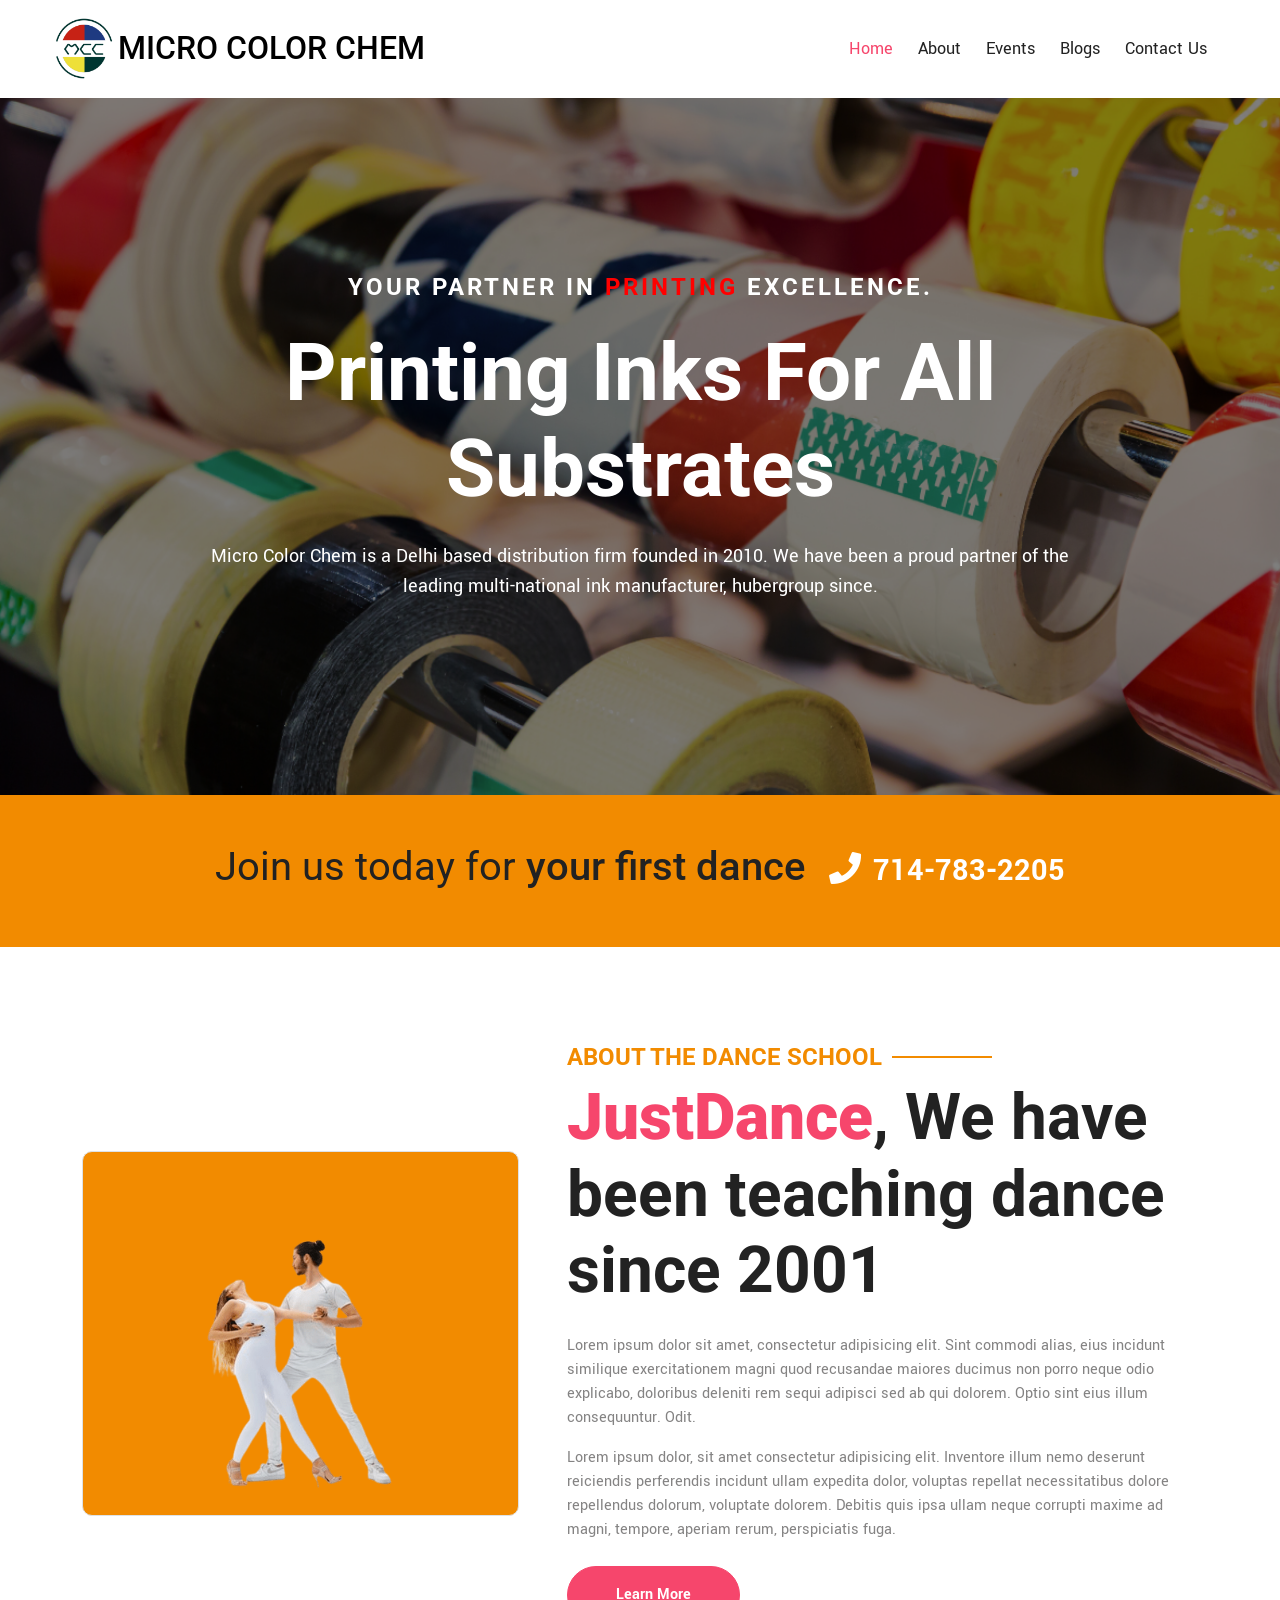
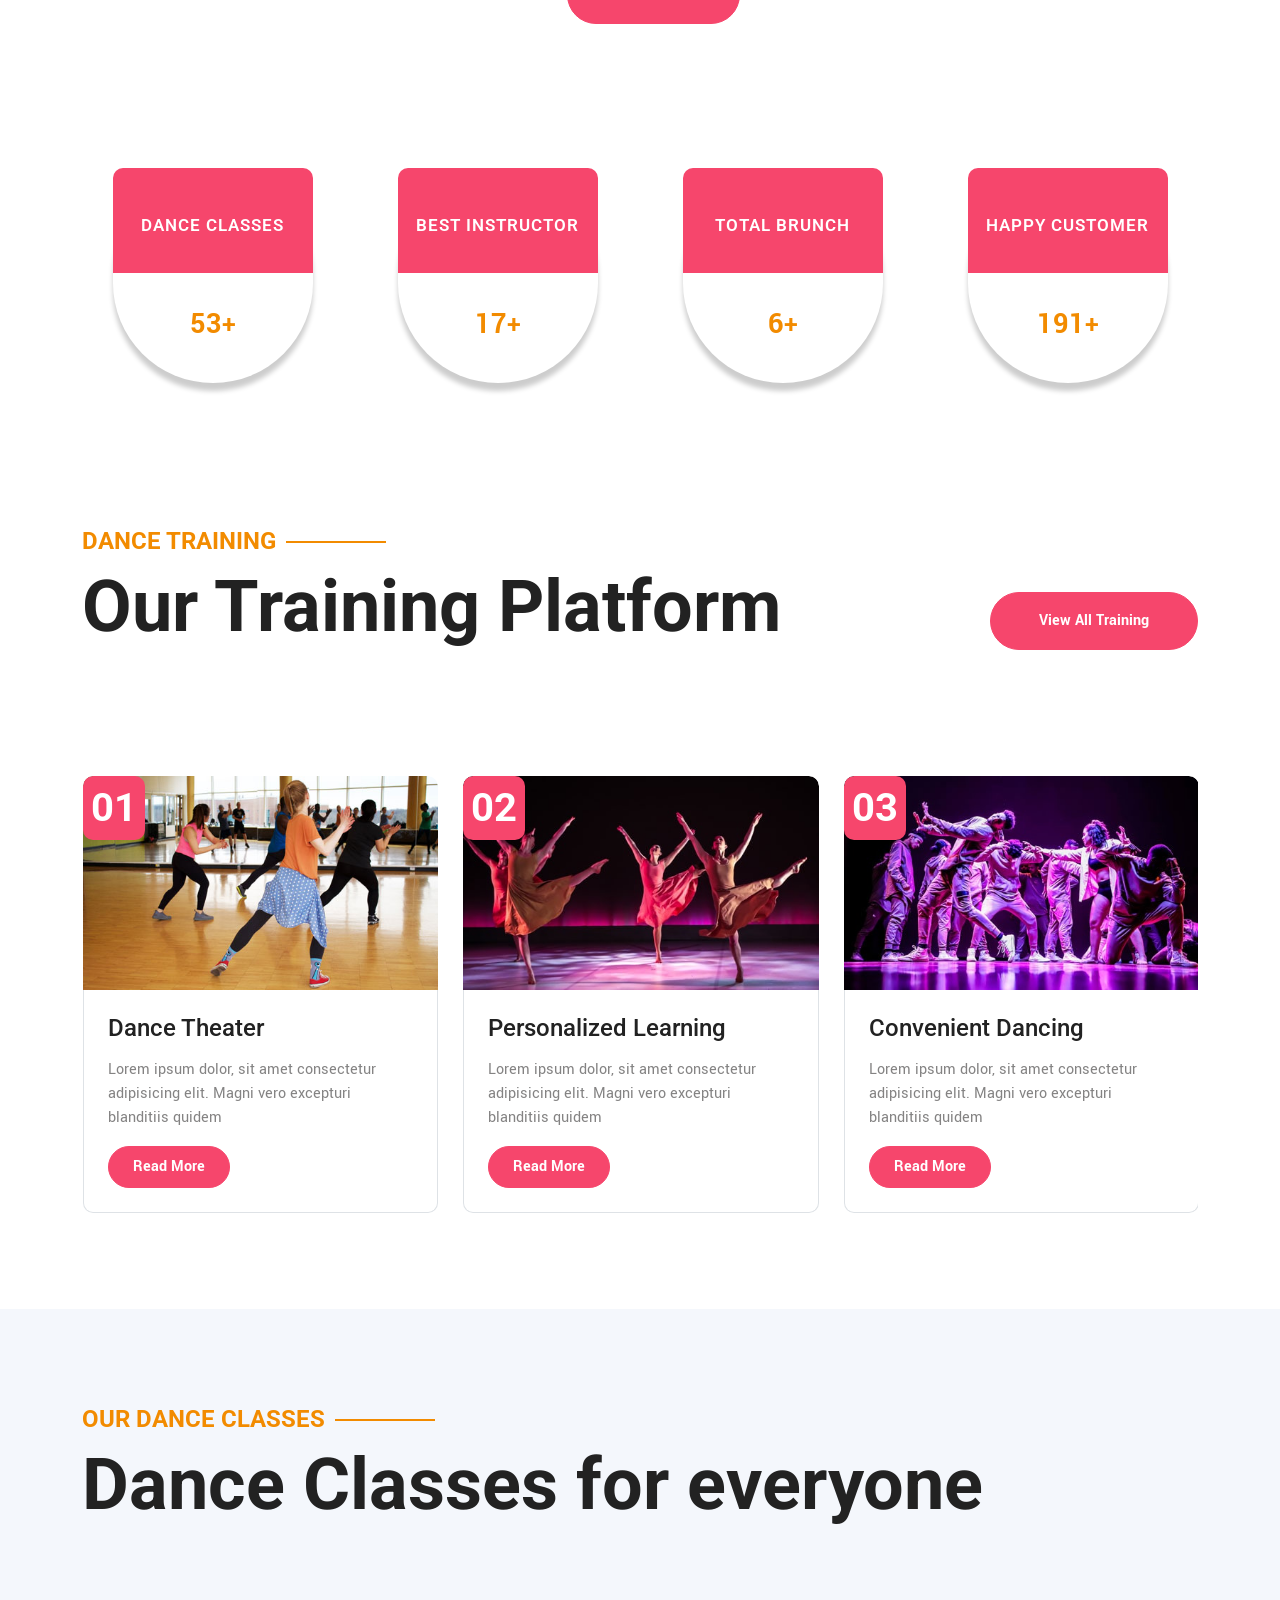
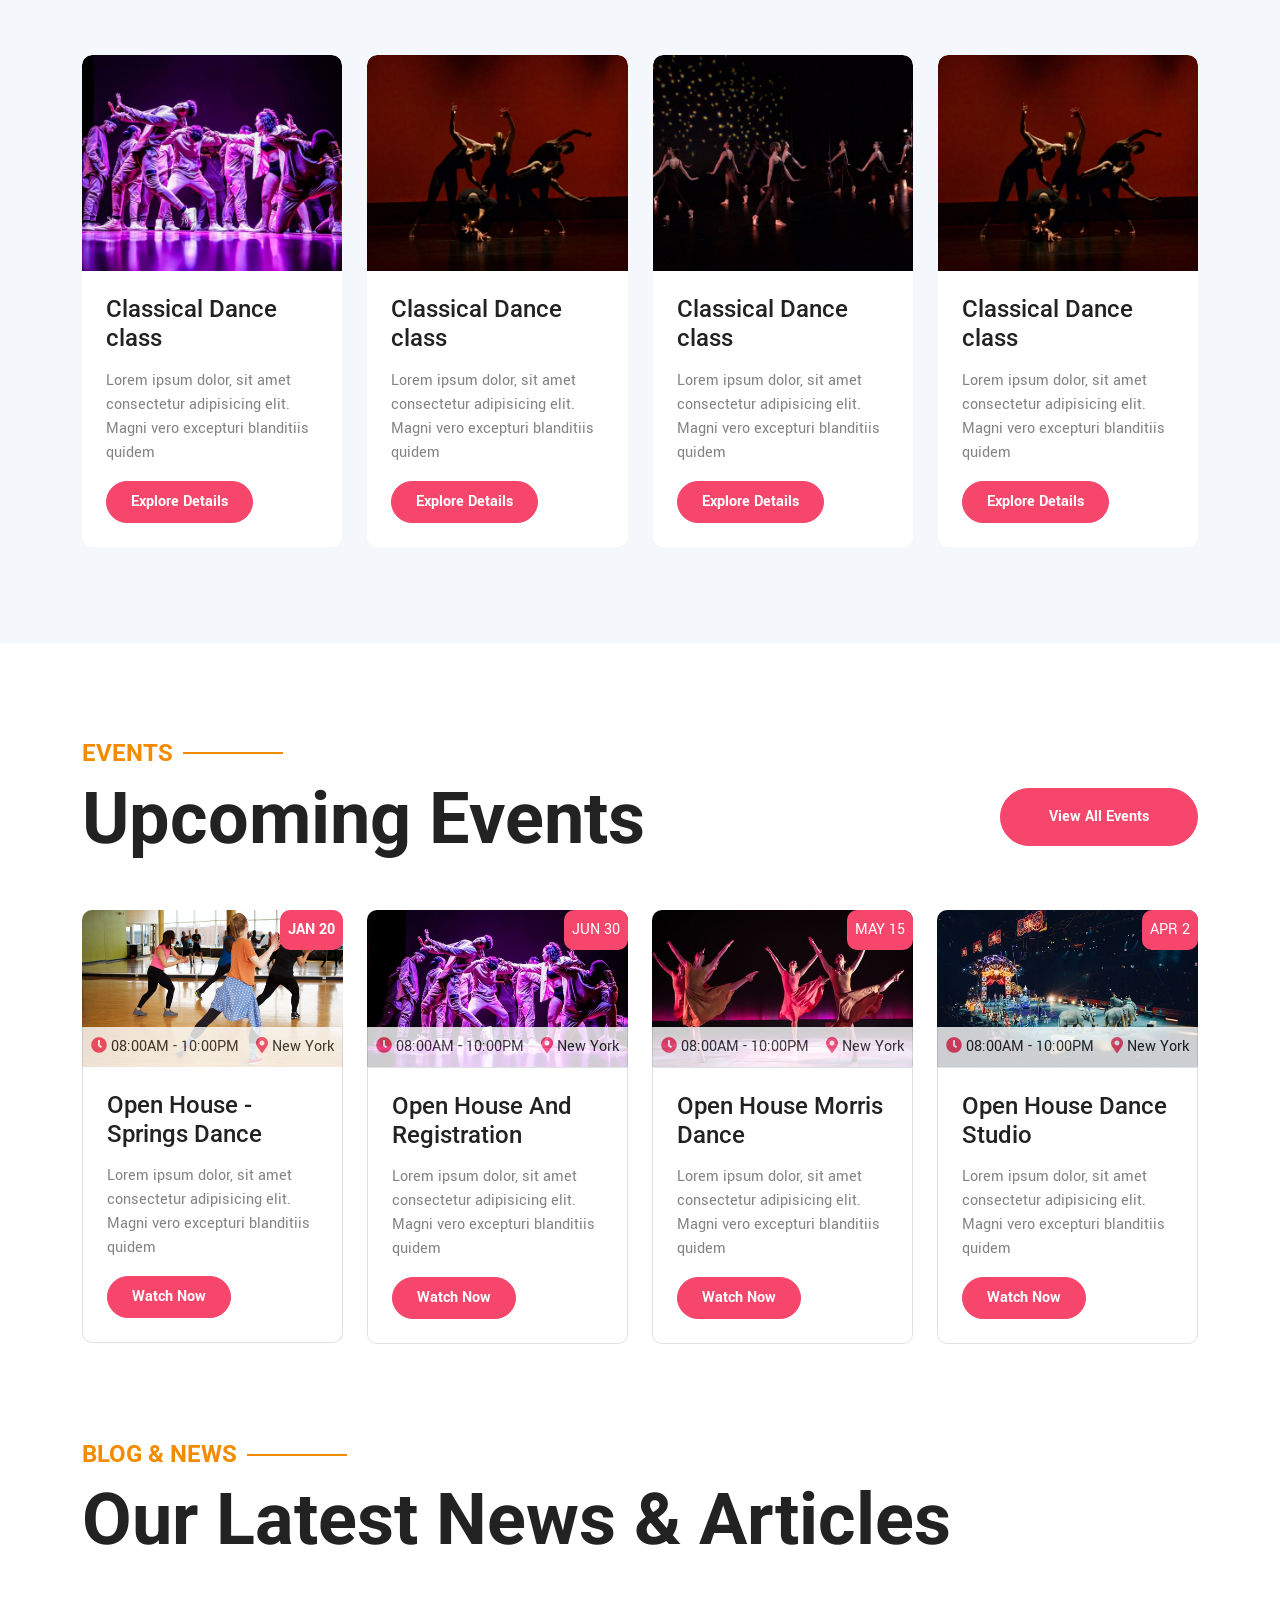
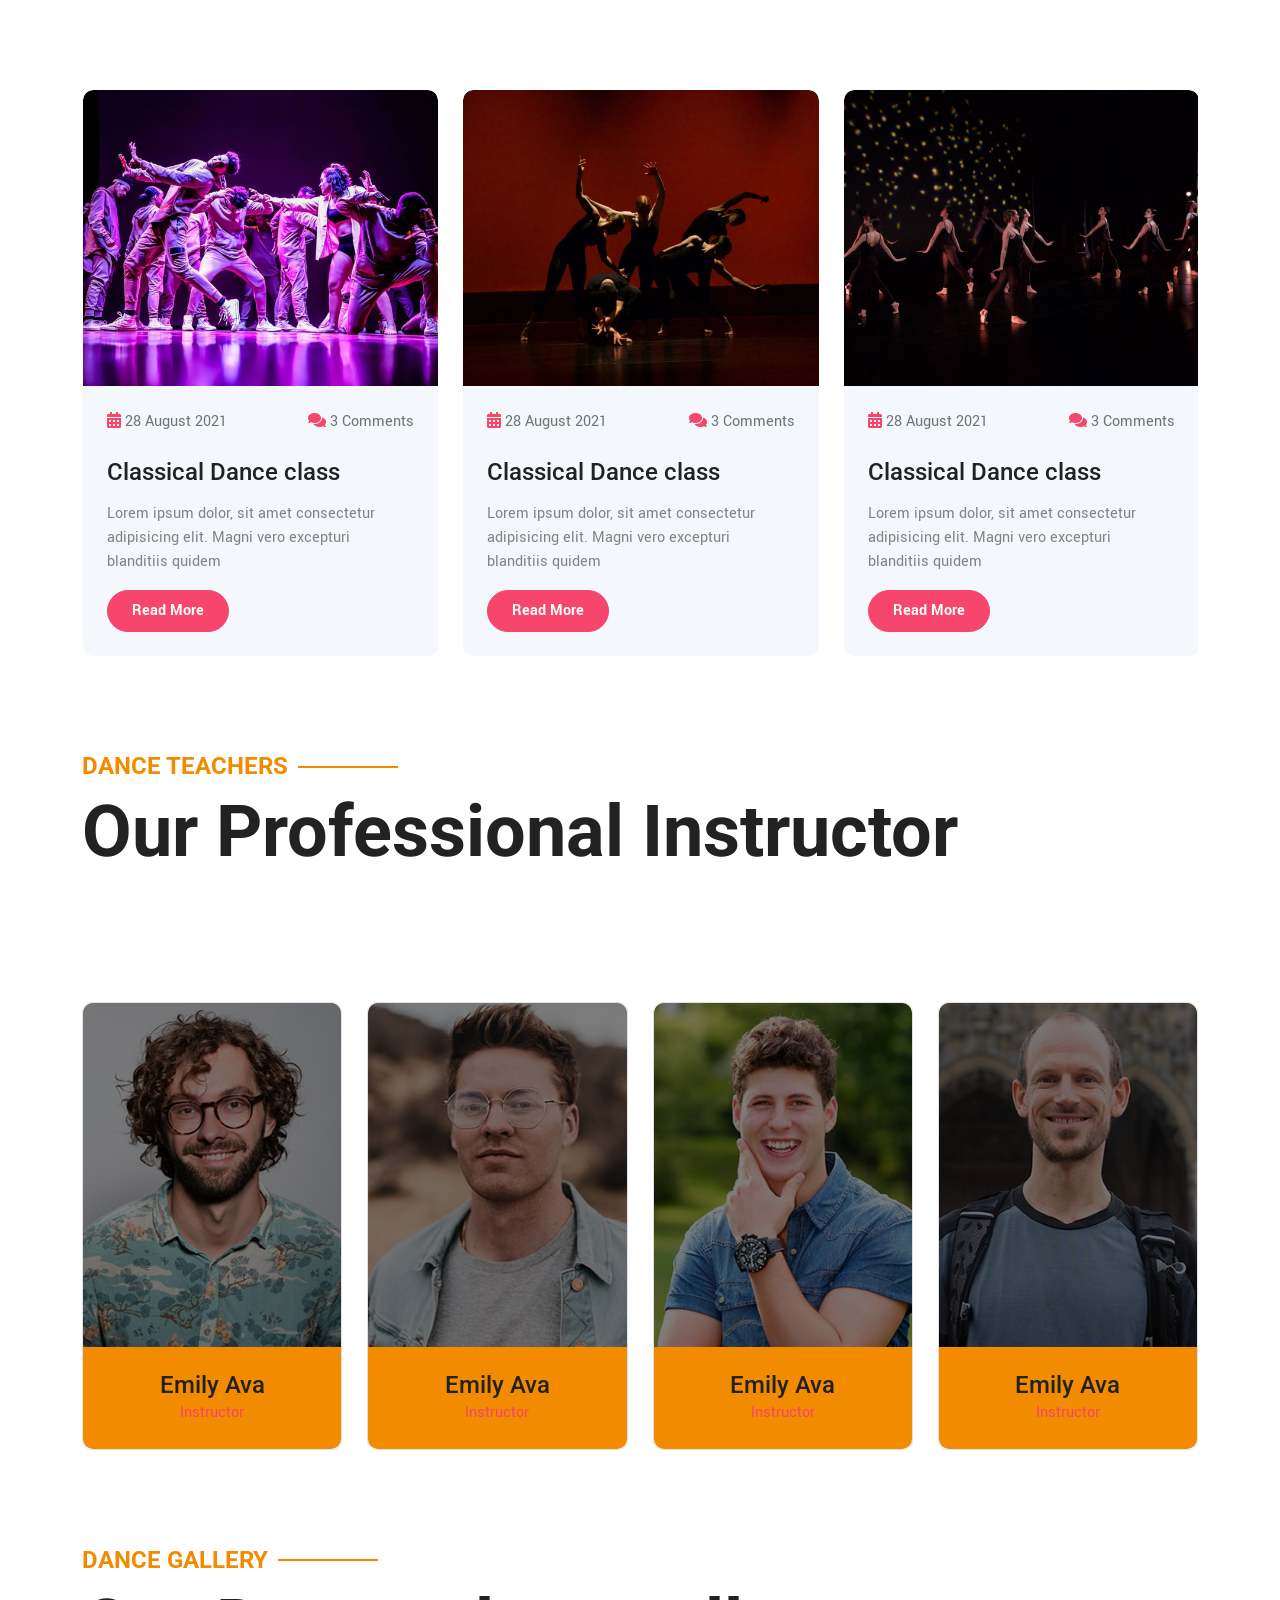
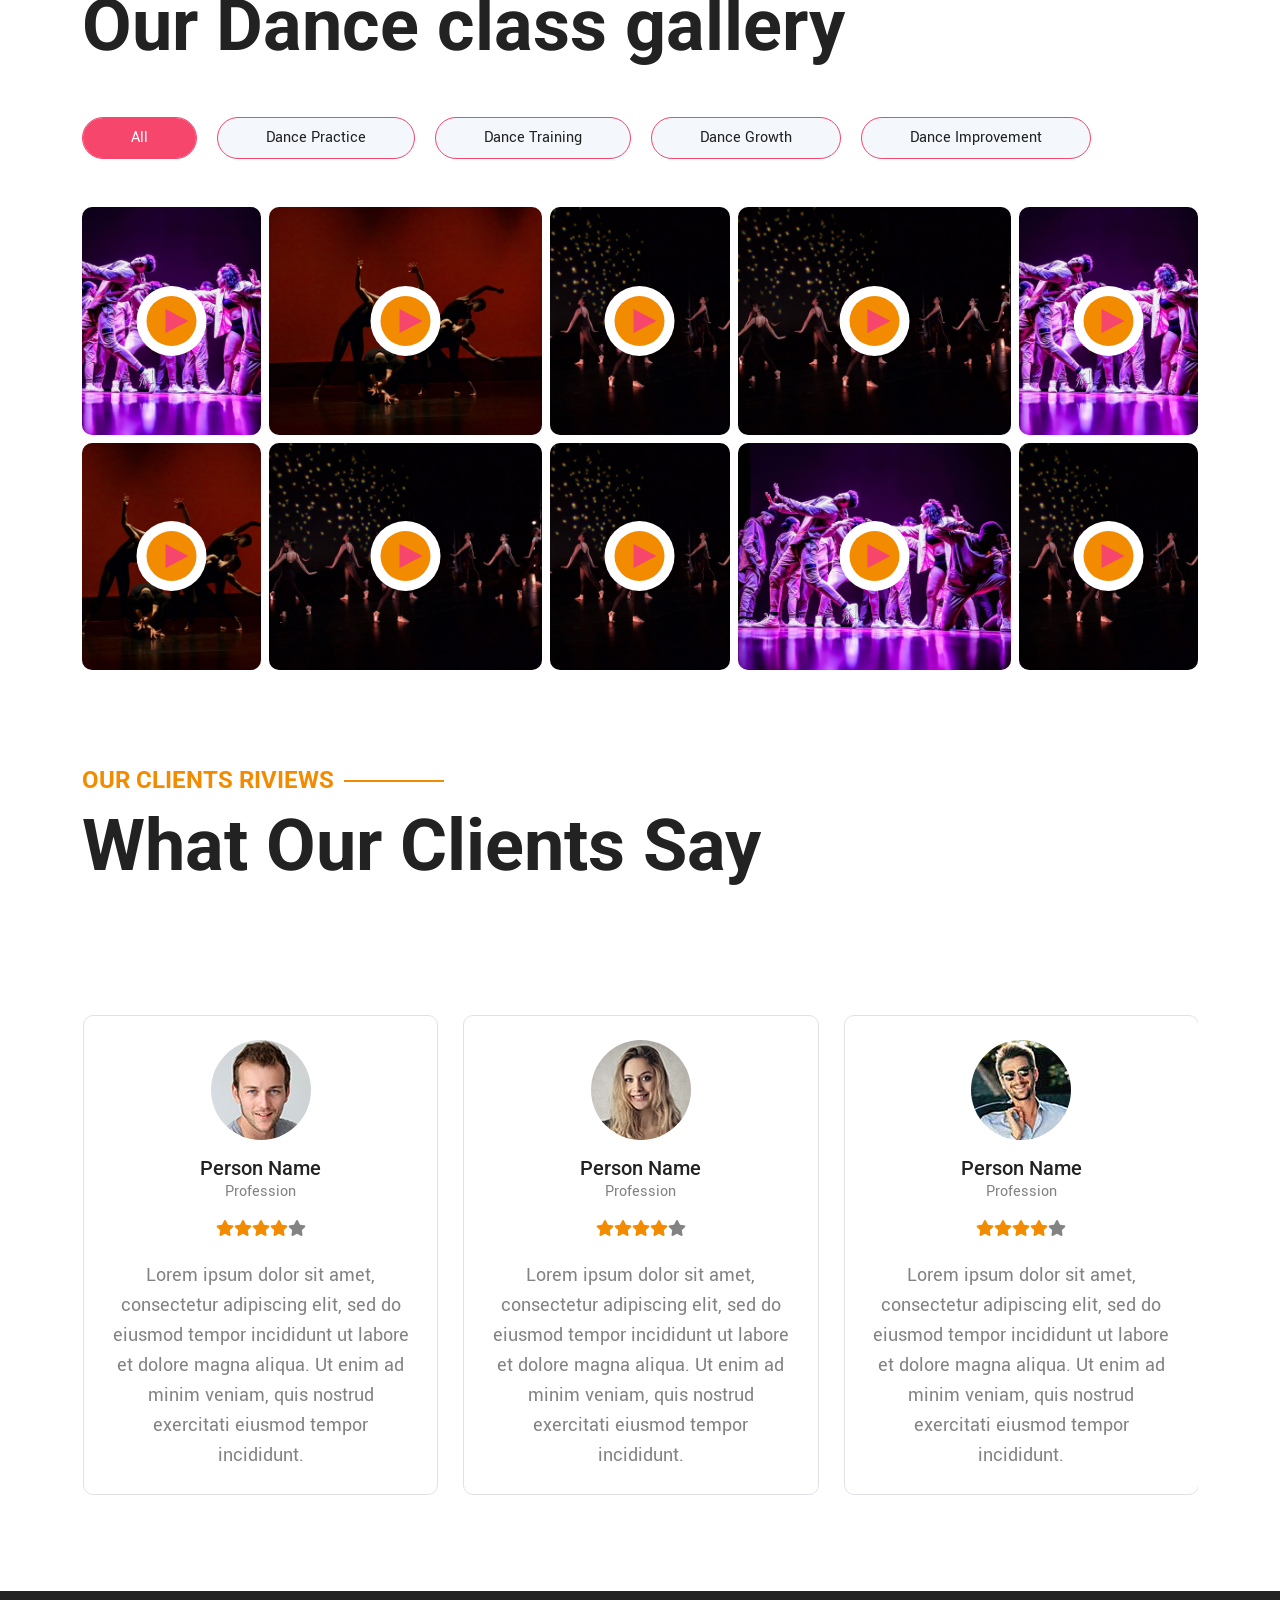
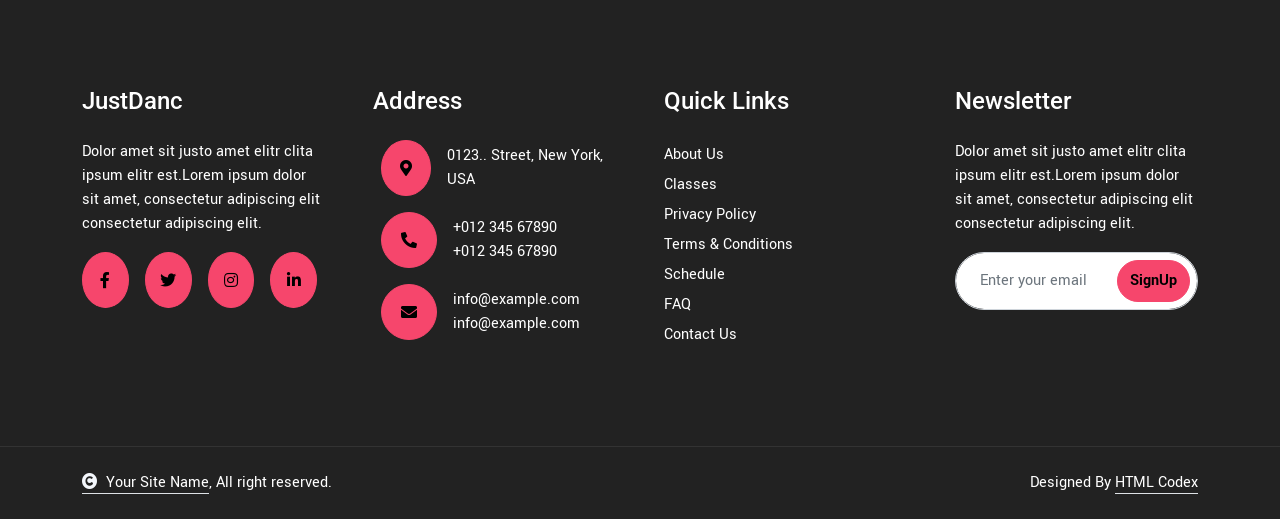
==== commit 3f885586: "re oved toolbar buttons" ====
--- a/index.html
+++ b/index.html
@@ -98,7 +98,7 @@
                     <a href="about.html" class="nav-item nav-link">About</a>
                     <a href="event.html" class="nav-item nav-link">Events</a>
                     <a href="blog.html" class="nav-item nav-link">Blogs</a>
-                    <div class="nav-item dropdown">
+                    <!-- <div class="nav-item dropdown">
                         <a href="#" class="nav-link dropdown-toggle" data-bs-toggle="dropdown">Pages</a>
                         <div class="dropdown-menu m-0">
                             <a href="classes.html" class="dropdown-item">Our classes</a>
@@ -108,12 +108,12 @@
                             <a href="gallery.html" class="dropdown-item">Dance Gallery</a>
                             <a href="404.html" class="dropdown-item">404 Page</a>
                         </div>
-                    </div>
+                    </div> -->
                     <a href="contact.html" class="nav-item nav-link">Contact Us</a>
                 </div>
-                <a href="#"
+                <!-- <a href="#"
                     class="btn btn-primary rounded-pill text-white py-2 px-4 flex-wrap flex-sm-shrink-0">Register
-                    Now</a>
+                    Now</a> -->
             </div>
         </nav>
     </div>
@@ -123,27 +123,25 @@
     <!-- Carousel Start -->
     <div class="header-carousel owl-carousel">
         <div class="header-carousel-item">
-            <img src="img/carousel-1.jpg" class="img-fluid w-100" alt="Image">
+            <img src="img/carousel-1.png" class="img-fluid w-100" alt="Image">
             <div class="carousel-caption">
                 <div class="carousel-caption-content p-3" style="max-width: 900px;">
-                    <h4 class="text-secondary text-uppercase sub-title fw-bold mb-4 wow fadeInUp" data-wow-delay="0.1s"
-                        style="letter-spacing: 3px;">Let's Dance</h4>
-                    <h1 class="display-1 text-capitalize text-white mb-4 wow fadeInUp" data-wow-delay="0.3s">Once A
-                        Dancer, Is Always A Dance</h1>
-                    <p class="fs-5 wow fadeInUp" data-wow-delay="0.5s">Lorem Ipsum is simply dummy text of the printing
-                        and typesetting industry. Lorem Ipsum has been the industry's standard dummy text ever since the
-                        1500s,
+                    <h4 class="text-secondary text-uppercase fw-bold mb-4 wow fadeInUp" data-wow-delay="0.1s"
+                        style="letter-spacing: 3px; color: white !important;">Your Partner in <span style="color: red;">Printing</span> Excellence.</h4>
+                    <h1 class="display-1 text-capitalize text-white mb-4 wow fadeInUp" data-wow-delay="0.3s">Printing Inks for All Substrates</h1>
+                    <p class="fs-5 wow fadeInUp" data-wow-delay="0.5s">Micro Color Chem is a Delhi based distribution firm founded in 2010. 
+We have been a proud partner of the leading multi-national ink manufacturer, hubergroup since. 
                     </p>
-                    <div class="pt-2">
+                    <!-- <div class="pt-2">
                         <a class="btn btn-primary rounded-pill text-white py-3 px-5 m-2 wow fadeInLeft"
                             data-wow-delay="0.1s" href="#">Join Now</a>
                         <a class="btn btn-secondary rounded-pill text-white py-3 px-5 m-2 wow fadeInRight"
                             data-wow-delay="0.3s" href="#">Read More</a>
-                    </div>
+                    </div> -->
                 </div>
             </div>
         </div>
-        <div class="header-carousel-item">
+        <!-- <div class="header-carousel-item">
             <img src="img/carousel-1.jpg" class="img-fluid w-100" alt="Image">
             <div class="carousel-caption">
                 <div class="carousel-caption-content p-3" style="max-width: 900px;">
@@ -161,8 +159,8 @@
                     </div>
                 </div>
             </div>
-        </div>
-        <div class="header-carousel-item">
+        </div> -->
+        <!-- <div class="header-carousel-item">
             <img src="img/carousel-1.jpg" class="img-fluid w-100" alt="Image">
             <div class="carousel-caption">
                 <div class="carousel-caption-content p-3" style="max-width: 900px;">
@@ -180,7 +178,7 @@
                     </div>
                 </div>
             </div>
-        </div>
+        </div> -->
     </div>
     <!-- Carousel End -->
 
--- a/css/style.css
+++ b/css/style.css
@@ -20,6 +20,10 @@
     bottom: 30px;
     transition: 0.5s;
     z-index: 99;
+}
+
+.owl-nav {
+    display: none;
 }
 
 /*** Button Start ***/
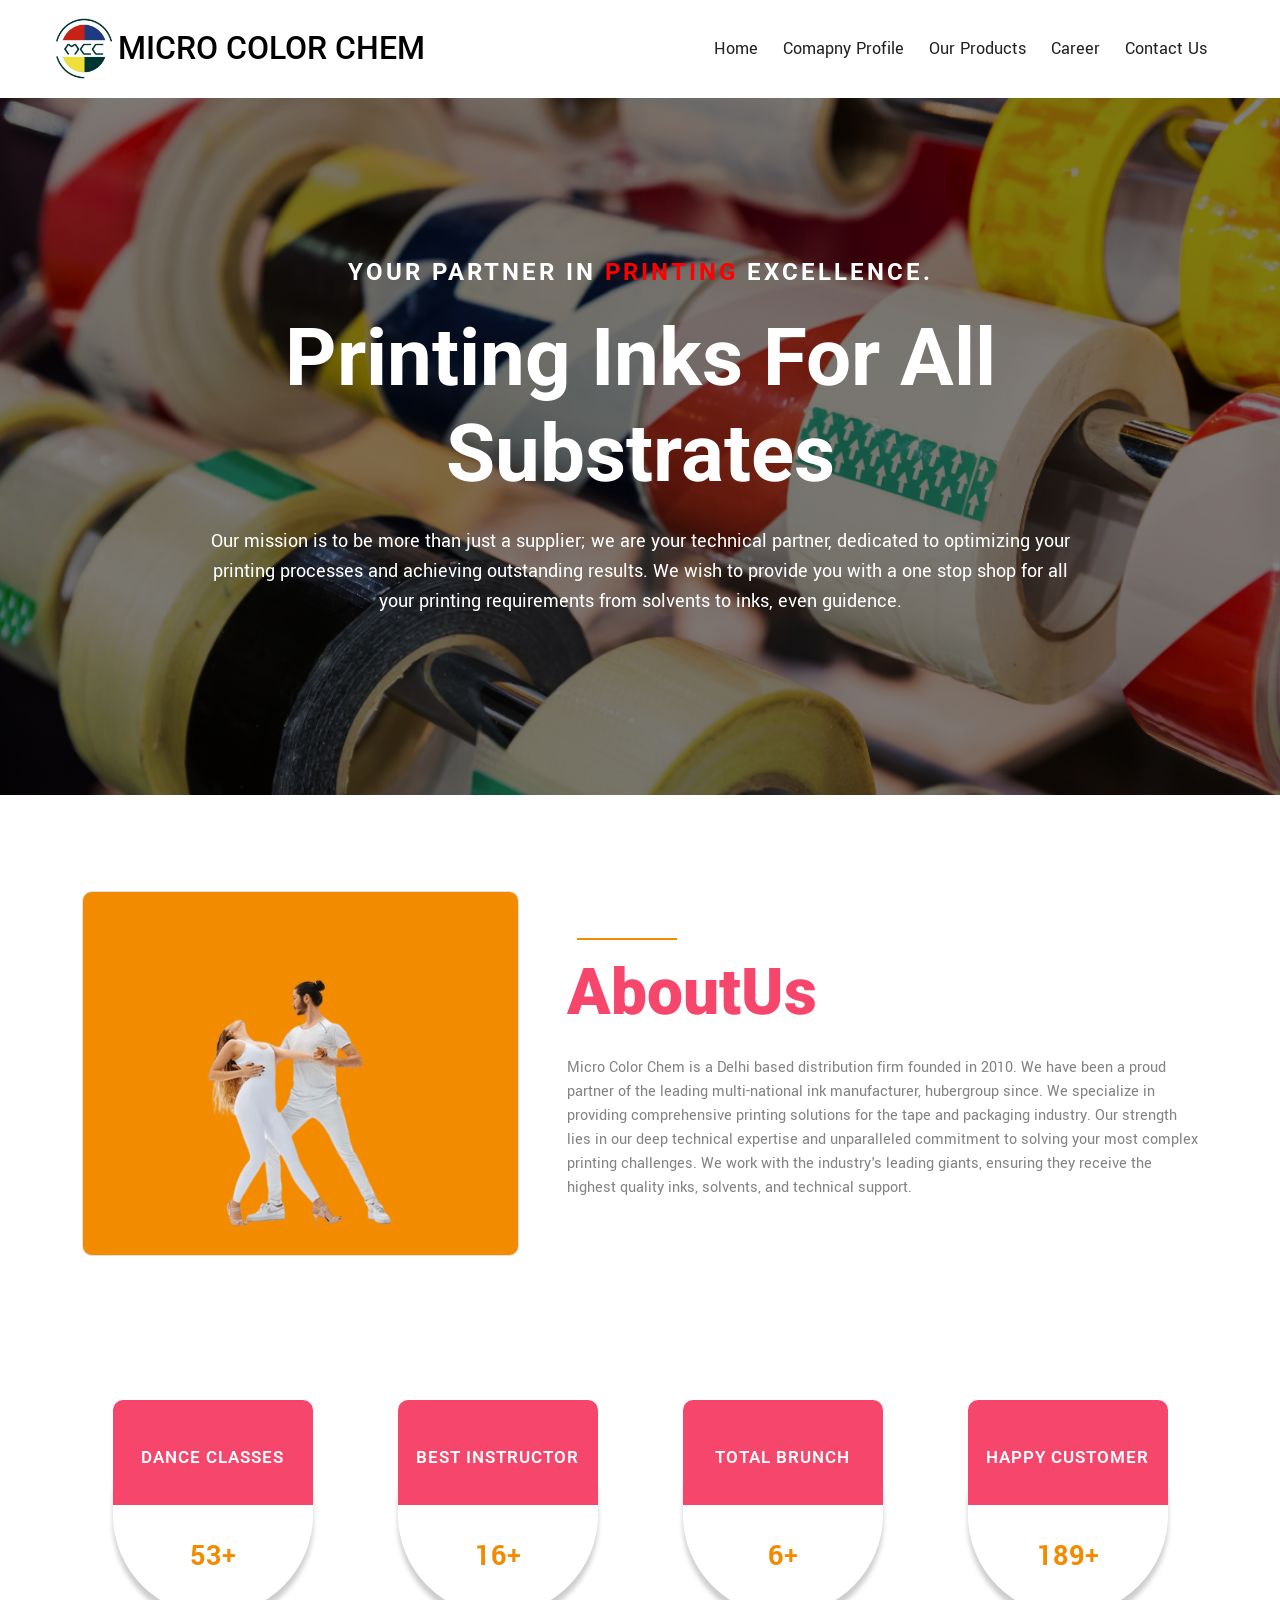
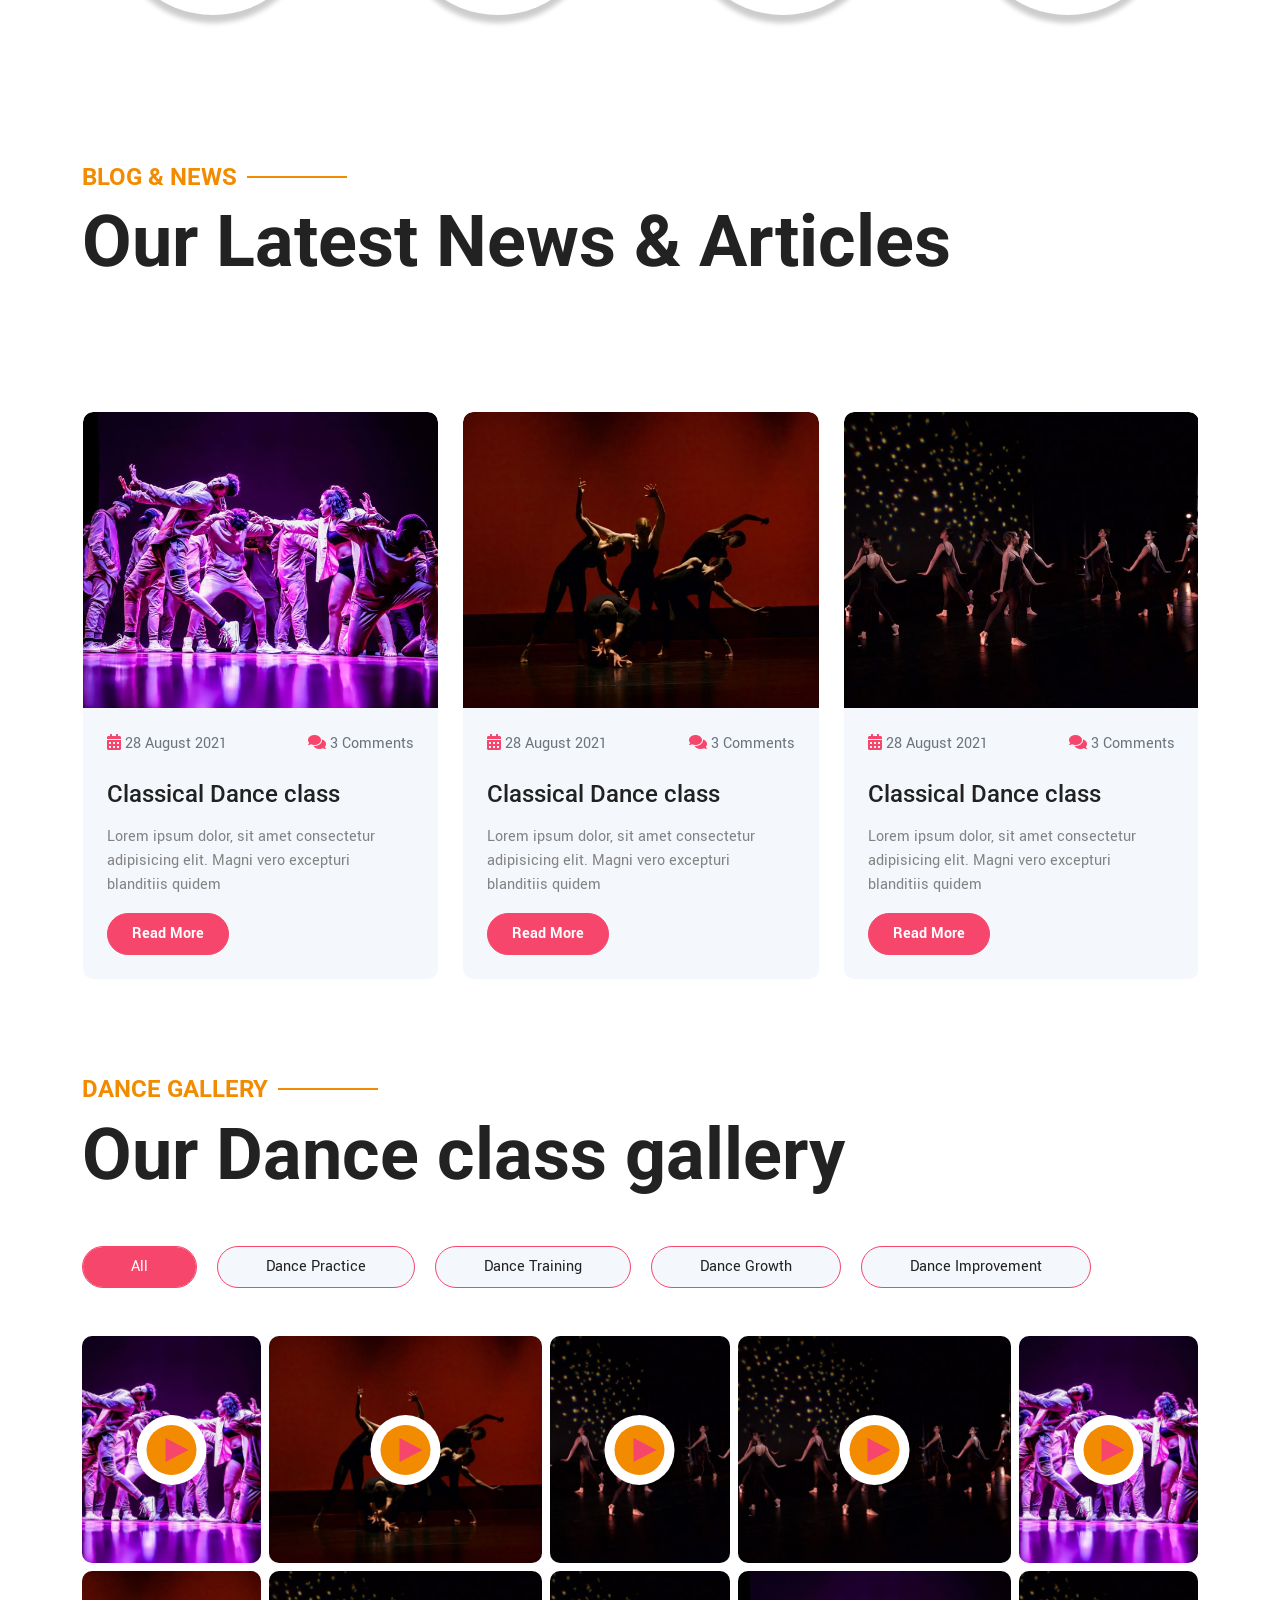
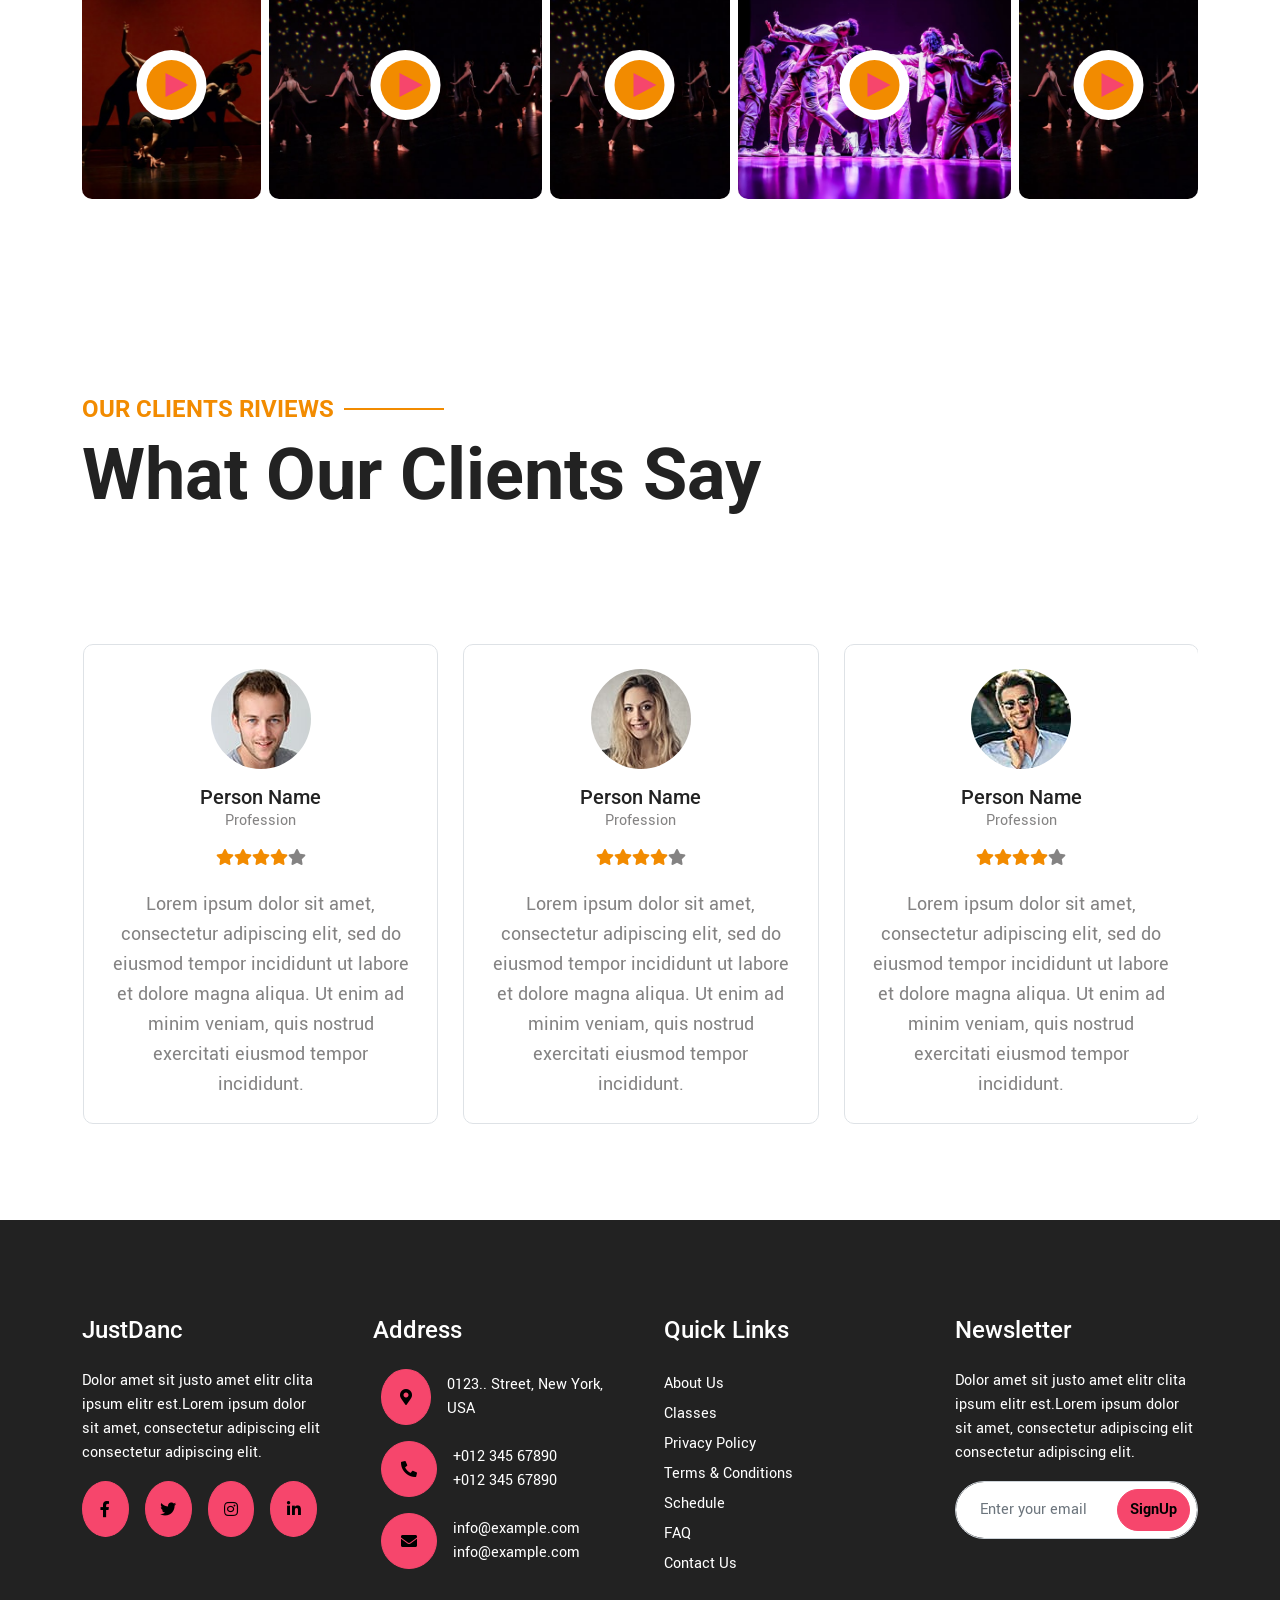
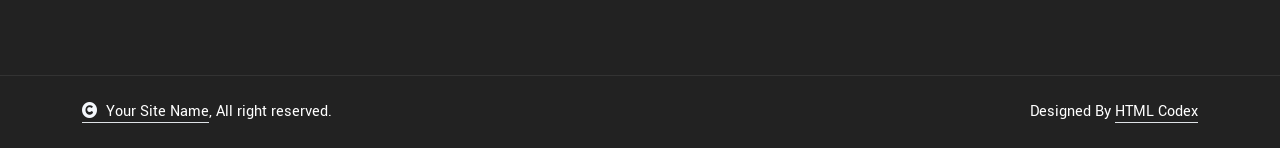
==== commit 9a4ffc89: "about section changes" ====
--- a/index.html
+++ b/index.html
@@ -82,7 +82,7 @@
     <!-- Navbar & Hero Start -->
     <div class="container-fluid position-relative p-0">
         <nav class="navbar navbar-expand-lg navbar-light bg-white px-4 px-lg-5 py-3 py-lg-0">
-            <a href="#" class="navbar-brand p-0">
+            <a href="#home" class="navbar-brand p-0">
                 <div class="company-logo">
                     <img class="company-logo-img" src="./img/mcc lofo white bg.png" alt="Mirco Color Chem logo">
                     <h2 class="text-primary header-company-name m-0">MICRO COLOR CHEM</h2>
@@ -94,10 +94,10 @@
             </button>
             <div class="collapse navbar-collapse" id="navbarCollapse">
                 <div class="navbar-nav ms-auto py-0">
-                    <a href="index.html" class="nav-item nav-link active">Home</a>
-                    <a href="about.html" class="nav-item nav-link">About</a>
-                    <a href="event.html" class="nav-item nav-link">Events</a>
-                    <a href="blog.html" class="nav-item nav-link">Blogs</a>
+                    <a href="#home" class="nav-item nav-link">Home</a>
+                    <a href="#about" class="nav-item nav-link">Comapny Profile</a>
+                    <a href="#our-products" class="nav-item nav-link">Our Products</a>
+                    <a href="#career" class="nav-item nav-link">Career</a>
                     <!-- <div class="nav-item dropdown">
                         <a href="#" class="nav-link dropdown-toggle" data-bs-toggle="dropdown">Pages</a>
                         <div class="dropdown-menu m-0">
@@ -121,16 +121,21 @@
 
 
     <!-- Carousel Start -->
-    <div class="header-carousel owl-carousel">
+    <div id="home" class="header-carousel owl-carousel">
         <div class="header-carousel-item">
             <img src="img/carousel-1.png" class="img-fluid w-100" alt="Image">
             <div class="carousel-caption">
                 <div class="carousel-caption-content p-3" style="max-width: 900px;">
                     <h4 class="text-secondary text-uppercase fw-bold mb-4 wow fadeInUp" data-wow-delay="0.1s"
-                        style="letter-spacing: 3px; color: white !important;">Your Partner in <span style="color: red;">Printing</span> Excellence.</h4>
-                    <h1 class="display-1 text-capitalize text-white mb-4 wow fadeInUp" data-wow-delay="0.3s">Printing Inks for All Substrates</h1>
-                    <p class="fs-5 wow fadeInUp" data-wow-delay="0.5s">Micro Color Chem is a Delhi based distribution firm founded in 2010. 
-We have been a proud partner of the leading multi-national ink manufacturer, hubergroup since. 
+                        style="letter-spacing: 3px; color: white !important;">Your Partner in <span
+                            style="color: red;">Printing</span> Excellence.</h4>
+                    <h1 class="display-1 text-capitalize text-white mb-4 wow fadeInUp" data-wow-delay="0.3s">Printing
+                        Inks for All Substrates</h1>
+                    <p class="fs-5 wow fadeInUp" data-wow-delay="0.5s">Our mission is to be more than just a supplier;
+                        we are your technical partner, dedicated to optimizing your printing processes and achieving
+                        outstanding results.
+                        We wish to provide you with a one stop shop for all your printing requirements from solvents to
+                        inks, even guidence.
                     </p>
                     <!-- <div class="pt-2">
                         <a class="btn btn-primary rounded-pill text-white py-3 px-5 m-2 wow fadeInLeft"
@@ -183,18 +188,17 @@
     <!-- Carousel End -->
 
     <!-- Banner Start -->
-    <div class="container-fluid bg-secondary wow zoomInDown" data-wow-delay="0.1s">
+    <!-- <div class="container-fluid bg-secondary wow zoomInDown" data-wow-delay="0.1s">
         <div class="container">
             <div class="d-flex flex-column flex-lg-row align-items-center justify-content-center text-center p-5">
-                <h1 class="me-4"><span class="fw-normal">Join us today for </span><span> your first dance</span></h1>
-                <a href="#" class="text-white fw-bold fs-2"> <i class="fa fa-phone me-1"></i> 714-783-2205</a>
+                <h1 class="me-4"><span class="fw-normal">6000+ satisfied clients </span></h1>
             </div>
         </div>
-    </div>
+    </div> -->
     <!-- Banner End -->
 
     <!-- About Start -->
-    <div class="container-fluid py-5">
+    <div id="about" class="container-fluid py-5">
         <div class="container py-5">
             <div class="row g-5 align-items-center">
                 <div class="col-lg-5 wow fadeInLeft" data-wow-delay="0.1s">
@@ -203,20 +207,16 @@
                     </div>
                 </div>
                 <div class="col-lg-7 wow fadeInRight" data-wow-delay="0.3s">
-                    <h4 class="text-secondary sub-title fw-bold">about The Dance School</h4>
-                    <h1 class="display-3 mb-4"><strong class="text-primary">JustDance</strong>, We have been teaching
-                        dance since 2001</h1>
-                    <p>Lorem ipsum dolor sit amet, consectetur adipisicing elit. Sint commodi alias, eius incidunt
-                        similique exercitationem magni quod recusandae maiores ducimus non porro neque odio explicabo,
-                        doloribus deleniti rem sequi adipisci sed ab qui dolorem. Optio sint eius illum consequuntur.
-                        Odit.
+                    <h4 class="text-secondary sub-title fw-bold"></h4>
+                    <h1 class="display-3 mb-4"><strong class="text-primary">AboutUs</strong></h1>
+                    <p> Micro Color Chem is a Delhi based distribution firm founded in 2010.
+                        We have been a proud partner of the leading multi-national ink manufacturer, hubergroup since.
+                        We specialize in providing comprehensive printing solutions for the tape and packaging industry.
+                        Our strength lies in our deep technical expertise and unparalleled commitment to solving your
+                        most complex printing challenges. We work with the industry's leading giants, ensuring they
+                        receive the highest quality inks, solvents, and technical support.
+
                     </p>
-                    <p class="mb-4">Lorem ipsum dolor, sit amet consectetur adipisicing elit. Inventore illum nemo
-                        deserunt reiciendis perferendis incidunt ullam expedita dolor, voluptas repellat necessitatibus
-                        dolore repellendus dolorum, voluptate dolorem. Debitis quis ipsa ullam neque corrupti maxime ad
-                        magni, tempore, aperiam rerum, perspiciatis fuga.
-                    </p>
-                    <a class="btn btn-primary rounded-pill text-white py-3 px-5" href="#">Learn More</a>
                 </div>
             </div>
         </div>
@@ -279,7 +279,7 @@
 
 
     <!-- Training Start -->
-    <div class="container-fluid training py-5">
+    <!-- <div id="our-products" class="container-fluid training py-5">
         <div class="container py-5">
             <div class="pb-5">
                 <div class="row g-4 align-items-end">
@@ -361,12 +361,12 @@
                 </div>
             </div>
         </div>
-    </div>
+    </div> -->
     <!-- Training End -->
 
 
     <!-- Dance Class Start -->
-    <div class="container-fluid class bg-light py-5">
+    <!-- <div class="container-fluid class bg-light py-5">
         <div class="container py-5">
             <div class="pb-5">
                 <h4 class="text-secondary sub-title fw-bold wow fadeInUp" data-wow-delay="0.1s">Our Dance Classes</h4>
@@ -430,12 +430,12 @@
                 </div>
             </div>
         </div>
-    </div>
+    </div> -->
     <!-- Dance Class End -->
 
 
     <!-- Events Start -->
-    <div class="container-fluid events py-5">
+    <!-- <div class="container-fluid events py-5">
         <div class="container py-5">
             <div class="pb-5">
                 <div class="row g-4 align-items-end">
@@ -539,13 +539,12 @@
                 </div>
             </div>
         </div>
-    </div>
+    </div> -->
     <!-- Events End -->
 
 
-
     <!-- Blogs Start -->
-    <div class="container-fluid blog pb-5">
+    <div id="our-products" class="container-fluid blog pb-5" style="padding-top: 100px;">
         <div class="container pb-5">
             <div class="pb-5">
                 <h4 class="text-secondary sub-title fw-bold wow fadeInUp" data-wow-delay="0.1s">Blog & News</h4>
@@ -627,7 +626,7 @@
 
 
     <!-- Team Start -->
-    <div class="container-fluid team pb-5">
+    <!-- <div class="container-fluid team pb-5">
         <div class="container pb-5">
             <div class="pb-5">
                 <h4 class="text-secondary sub-title fw-bold wow fadeInUp" data-wow-delay="0.1s">Dance Teachers</h4>
@@ -731,7 +730,7 @@
                 </div>
             </div>
         </div>
-    </div>
+    </div> -->
     <!-- Team End -->
 
     <!-- Video Gallery Start -->
@@ -1347,7 +1346,7 @@
     </div>
 
     <!-- Modal Video -->
-    <div class="modal fade" id="videoModal" tabindex="-1" aria-labelledby="exampleModalLabel" aria-hidden="true">
+    <!-- <div class="modal fade" id="videoModal" tabindex="-1" aria-labelledby="exampleModalLabel" aria-hidden="true">
         <div class="modal-dialog">
             <div class="modal-content rounded-0">
                 <div class="modal-header">
@@ -1355,7 +1354,6 @@
                     <button type="button" class="btn-close" data-bs-dismiss="modal" aria-label="Close"></button>
                 </div>
                 <div class="modal-body">
-                    <!-- 16:9 aspect ratio -->
                     <div class="ratio ratio-16x9">
                         <iframe class="embed-responsive-item" src="" id="video" allowfullscreen
                             allowscriptaccess="always" allow="autoplay"></iframe>
@@ -1363,11 +1361,11 @@
                 </div>
             </div>
         </div>
-    </div>
+    </div> -->
     <!-- Video Gallery End -->
 
     <!-- Testimonial Start -->
-    <div class="container-fluid testimonial pb-5">
+    <div id="career" class="container-fluid testimonial pb-5" style="padding-top: 100px;">
         <div class="container pb-5">
             <div class="pb-5">
                 <h4 class="text-secondary sub-title fw-bold wow fadeInUp" data-wow-delay="0.1s">OUR CLIENTS RIVIEWS</h4>
@@ -1590,6 +1588,35 @@
     <script src="lib/counterup/counterup.min.js"></script>
     <script src="lib/owlcarousel/owl.carousel.min.js"></script>
     <script src="lib/lightbox/js/lightbox.min.js"></script>
+    <script>
+        const navLinks = document.querySelectorAll(".nav-link");
+
+        function setActiveNav() {
+            const hash = window.location.hash;
+
+            navLinks.forEach(link => {
+                link.classList.remove("active");
+
+                if (link.getAttribute("href") === hash) {
+                    link.classList.add("active");
+                }
+            });
+        }
+
+        // When clicking nav links
+        navLinks.forEach(link => {
+            link.addEventListener("click", () => {
+                setTimeout(setActiveNav, 0); // wait for hash update
+            });
+        });
+
+        // On page load
+        setActiveNav();
+
+        // On back / forward scroll
+        window.addEventListener("hashchange", setActiveNav);
+    </script>
+
 
 
     <!-- Template Javascript -->
--- a/css/style.css
+++ b/css/style.css
@@ -12,6 +12,7 @@
     visibility: visible;
     opacity: 1;
 }
+
 /*** Spinner End ***/
 
 .back-to-top {
@@ -21,6 +22,18 @@
     transition: 0.5s;
     z-index: 99;
 }
+
+.nav-link {
+    padding: 10px;
+    text-decoration: none;
+    color: #6c757d;
+}
+
+.nav-link.active {
+  color: rgb(246,70,108) !important;
+    border-radius: 4px;
+}
+
 
 .owl-nav {
     display: none;
@@ -132,9 +145,10 @@
 
 @media (max-width: 576px) {
     .topbar {
-        display: none;    
-    }
-}
+        display: none;
+    }
+}
+
 /*** Topbar End ***/
 
 
@@ -170,11 +184,13 @@
 .sticky-top.navbar-light .navbar-brand img {
     max-height: 70px;
 }
-.company-logo{
+
+.company-logo {
     display: flex;
     align-items: center;
 }
-.header-company-name{
+
+.header-company-name {
     color: black !important;
     margin-left: 20px;
 }
@@ -253,11 +269,12 @@
         border-bottom: 1px solid rgba(255, 255, 255, .1);
         z-index: 999;
     }
-    
+
     .sticky-top.navbar-light {
         position: fixed;
         background: var(--bs-light) !important;
     }
+
     .navbar-light .navbar-nav .nav-link.nav-contact::before {
         display: none;
     }
@@ -265,7 +282,7 @@
 
 /*** Carousel Hero Header Start ***/
 .header-carousel {
-    position: relative; 
+    position: relative;
 }
 
 .header-carousel .owl-nav .owl-prev {
@@ -314,6 +331,7 @@
 }
 
 @media (max-width: 576px) {
+
     .header-carousel .owl-nav .owl-prev,
     .header-carousel .owl-nav .owl-next {
         top: 630px;
@@ -323,7 +341,7 @@
     .header-carousel .header-carousel-item .carousel-caption .carousel-caption-content {
         width: 95% !important;
     }
- 
+
 }
 
 .header-carousel .header-carousel-item,
@@ -339,6 +357,7 @@
 }
 
 @media (max-width: 992px) {
+
     .header-carousel .header-carousel-item,
     .header-carousel .header-carousel-item img {
         margin-top: 0;
@@ -348,6 +367,7 @@
 }
 
 @media (min-width: 992px) {
+
     .header-carousel .owl-nav .owl-prev,
     .header-carousel .owl-nav .owl-next {
         margin-top: 50px;
@@ -370,20 +390,21 @@
 .header-carousel .header-carousel-item .carousel-caption .carousel-caption-content {
     position: relative;
     width: 75%;
-    
-}
+
+}
+
 /*** Carousel Hero Header End ***/
 
 
 /*** Single Page Hero Header Start ***/
 .bg-breadcrumb {
-	position: relative;
-	padding: 145px 0 50px 0;
+    position: relative;
+    padding: 145px 0 50px 0;
     background: linear-gradient(rgba(242, 139, 0, 0.2), rgba(242, 139, 0, 0.3)), url(../img/breadcrumb.jpg);
     background-position: center top;
     background-repeat: no-repeat;
     background-attachment: fixed;
-    
+
 }
 
 @media (max-width: 992px) {
@@ -392,6 +413,7 @@
     }
 
 }
+
 /*** Single Page Hero Header End ***/
 
 
@@ -427,8 +449,9 @@
     top: 0;
     border-radius: 10px 10px 0 0;
     background-color: var(--bs-primary);
-    
-}
+
+}
+
 .counter-facts .counter .counter-icon {
     position: relative;
     width: 120px;
@@ -438,7 +461,7 @@
     line-height: 90px;
     color: var(--bs-primary) !important;
     display: flex;
-    
+
 }
 
 .counter-facts .counter h3 {
@@ -450,6 +473,7 @@
     margin: 0 0 5px 0;
     display: flex;
 }
+
 .counter-facts .counter .counter-value {
     font-size: 30px;
     font-weight: 700;
@@ -458,9 +482,11 @@
 }
 
 @media screen and (max-width: 1200px) {
-    .counter-facts .counter { margin-bottom: 40px; 
-    }
-}
+    .counter-facts .counter {
+        margin-bottom: 40px;
+    }
+}
+
 /*** Counter Facts End ***/
 
 
@@ -508,6 +534,7 @@
 .training .training-item:hover .training-img img {
     transform: scale(1.2);
 }
+
 /*** Training End ***/
 
 
@@ -556,6 +583,7 @@
 .class .class-item:hover .class-img img {
     transform: scale(1.3);
 }
+
 /*** Dance Class End ***/
 
 
@@ -603,12 +631,14 @@
 .blog .blog-item:hover .blog-img img {
     transform: scale(1.3);
 }
+
 /*** Blog End ***/
 
 /*** Team Start ***/
 .team-carousel .owl-stage-outer {
     margin-top: 30px;
 }
+
 .team-carousel .owl-nav .owl-prev,
 .team-carousel .owl-nav .owl-next {
     position: absolute;
@@ -712,6 +742,7 @@
 .team .team-carousel .team-item:hover .team-img img {
     transform: scale(1.1);
 }
+
 /*** Team End ***/
 
 
@@ -758,7 +789,7 @@
     height: 44px;
     border-radius: 50%;
     transition: 0.5s;
-    
+
 
 }
 
@@ -845,6 +876,7 @@
     background: #000000;
     opacity: 1;
 }
+
 /*** Youtube Video End ***/
 
 /*** Vidieo Gallery End ***/
@@ -853,6 +885,7 @@
 .testimonial-carousel .owl-stage-outer {
     margin-top: 30px;
 }
+
 .testimonial-carousel .owl-nav .owl-prev,
 .testimonial-carousel .owl-nav .owl-next {
     position: absolute;
@@ -878,6 +911,7 @@
     box-shadow: inset 100px 0 0 0 var(--bs-light) !important;
     color: var(--bs-primary) !important;
 }
+
 /*** Testimonial End ***/
 
 
@@ -886,6 +920,7 @@
     box-shadow: inset 700px 0 0 0 var(--bs-light) !important;
     color: var(--bs-primary) !important;
 }
+
 /*** Contact End ***/
 
 
@@ -904,6 +939,7 @@
     letter-spacing: 1px;
     color: var(--bs-primary) !important;
 }
+
 /*** Footer End ***/
 
 /*** copyright Start ***/
@@ -911,4 +947,5 @@
     border-top: 1px solid rgba(255, 255, 255, 0.08);
     background: var(--bs-dark) !important;
 }
+
 /*** copyright end ***/
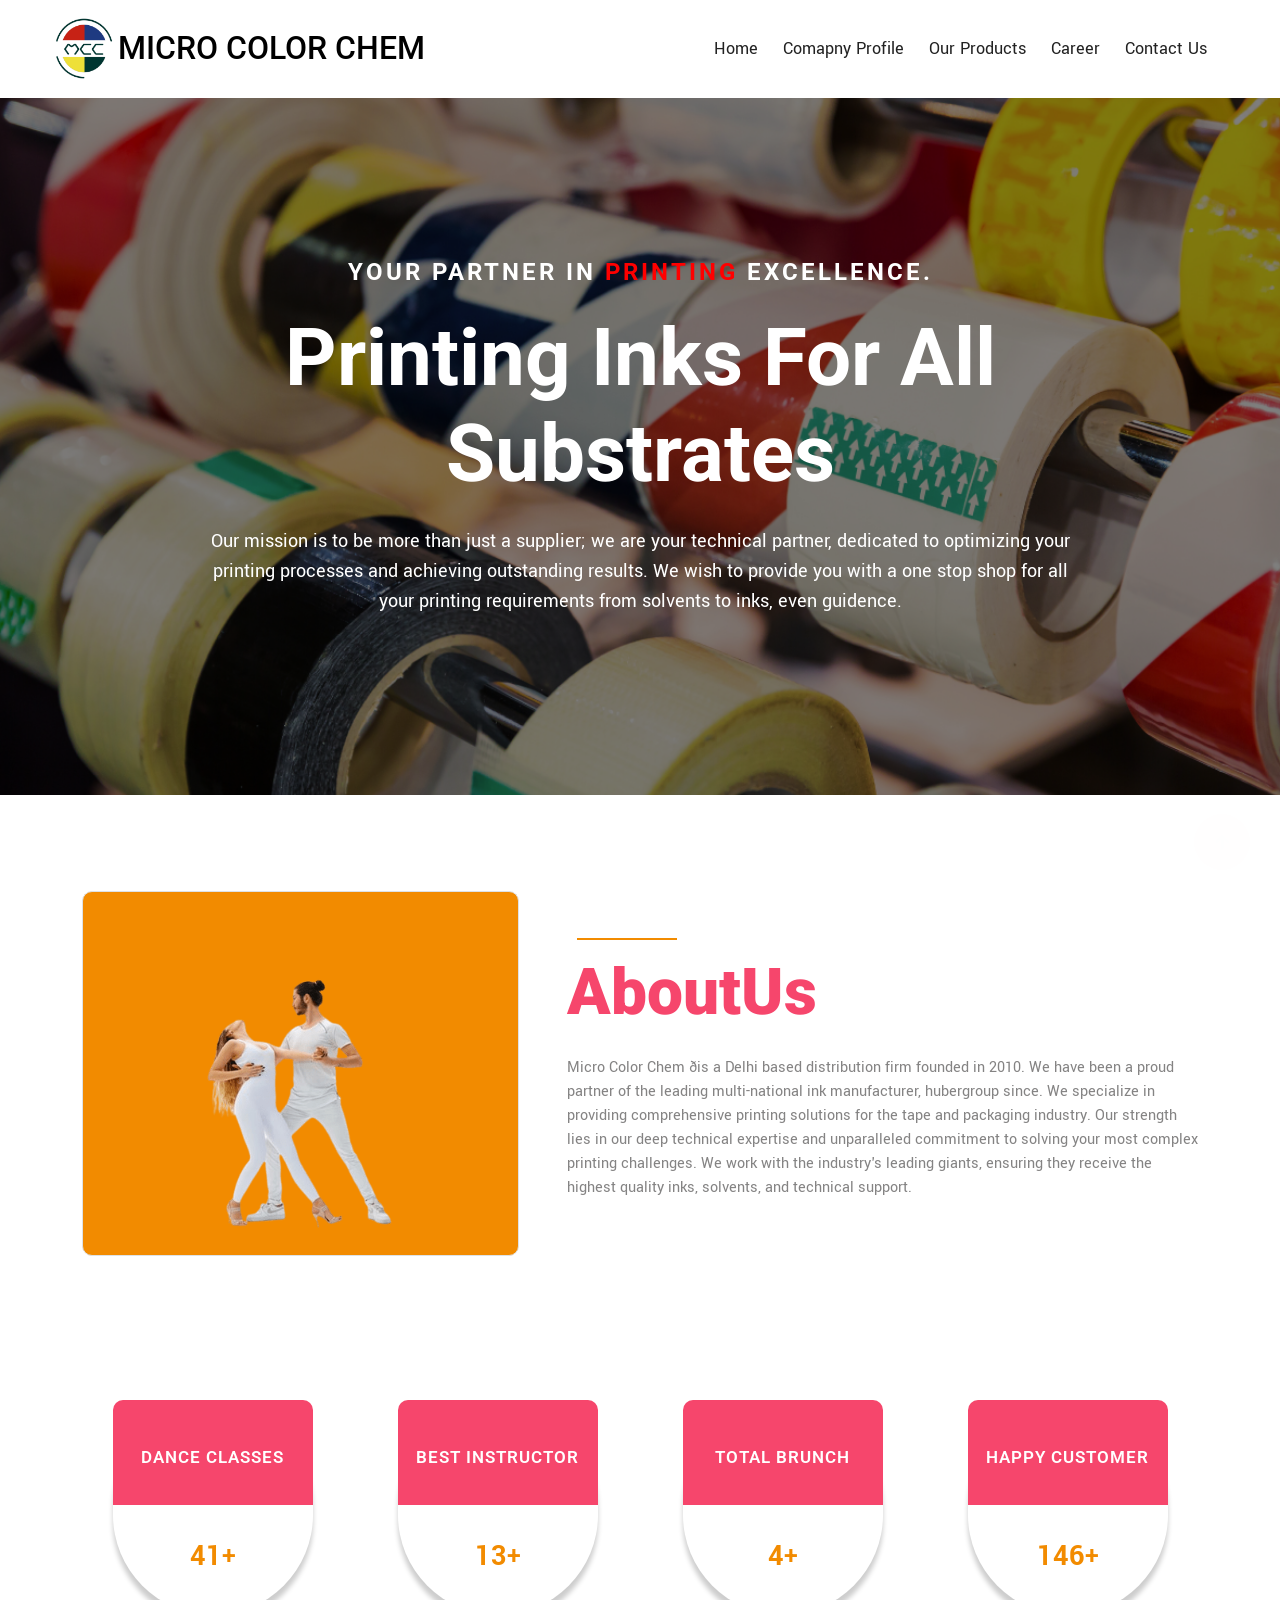
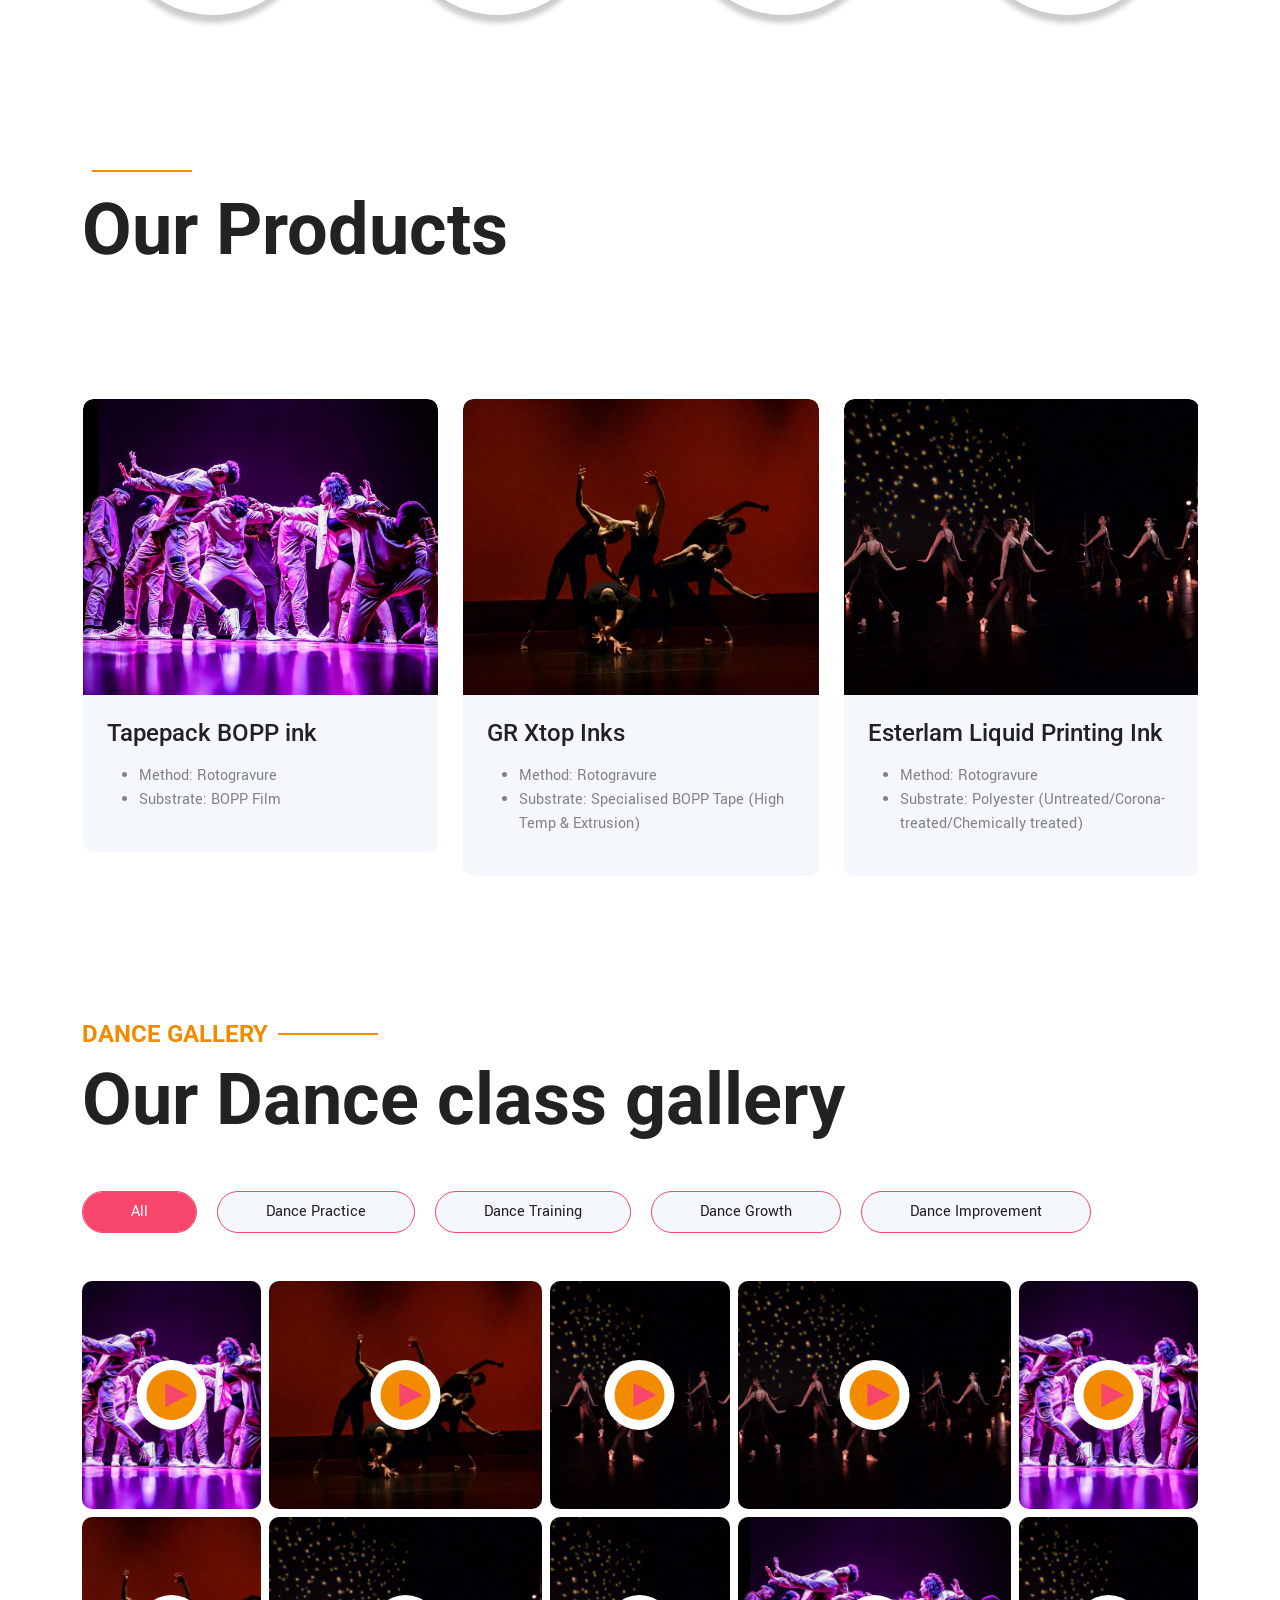
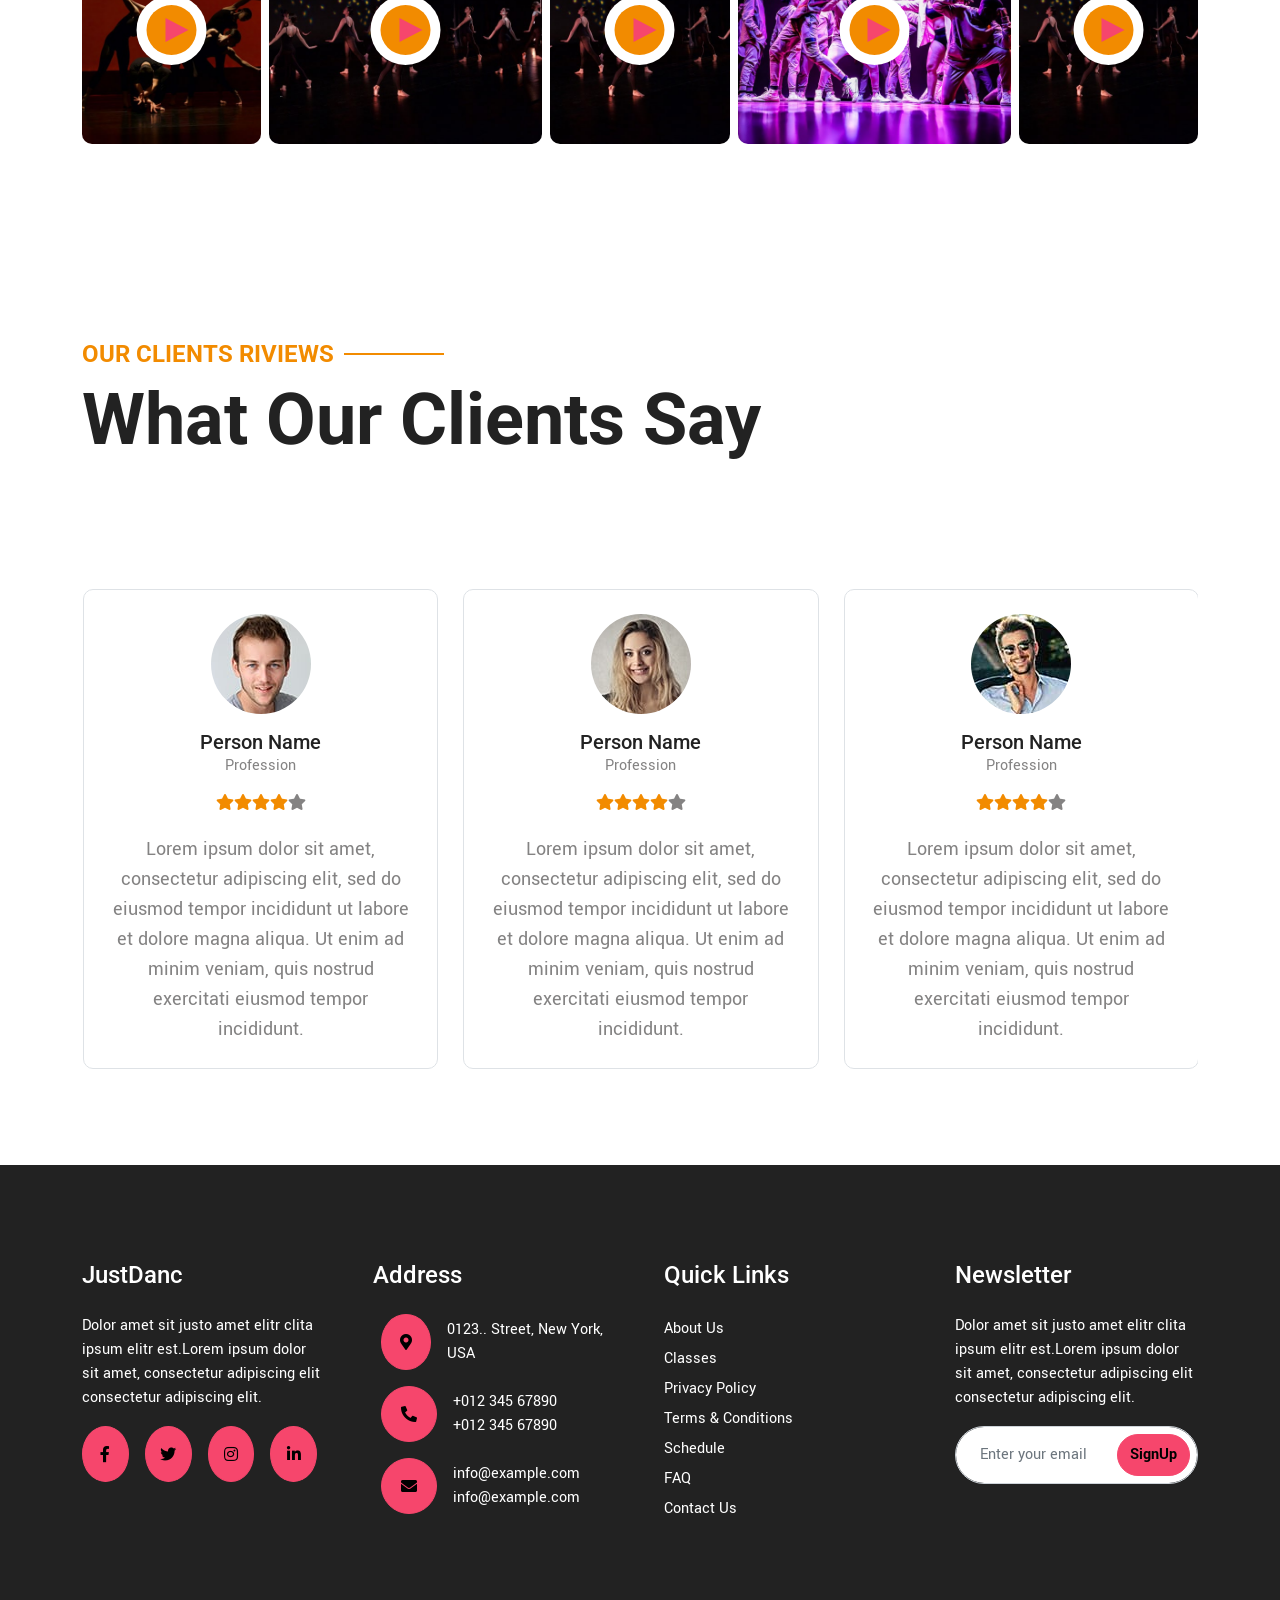
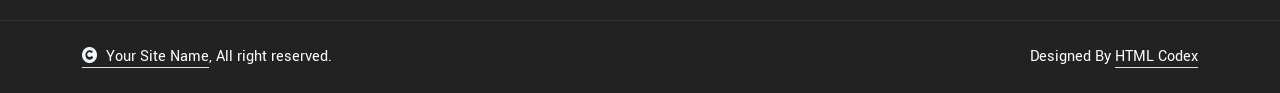
==== commit eaa5977e: "our products section" ====
--- a/index.html
+++ b/index.html
@@ -209,7 +209,7 @@
                 <div class="col-lg-7 wow fadeInRight" data-wow-delay="0.3s">
                     <h4 class="text-secondary sub-title fw-bold"></h4>
                     <h1 class="display-3 mb-4"><strong class="text-primary">AboutUs</strong></h1>
-                    <p> Micro Color Chem is a Delhi based distribution firm founded in 2010.
+                    <p> Micro Color Chem ðis a Delhi based distribution firm founded in 2010.
                         We have been a proud partner of the leading multi-national ink manufacturer, hubergroup since.
                         We specialize in providing comprehensive printing solutions for the tape and packaging industry.
                         Our strength lies in our deep technical expertise and unparalleled commitment to solving your
@@ -279,7 +279,7 @@
 
 
     <!-- Training Start -->
-    <!-- <div id="our-products" class="container-fluid training py-5">
+    <!-- <div class="container-fluid training py-5">
         <div class="container py-5">
             <div class="pb-5">
                 <div class="row g-4 align-items-end">
@@ -547,8 +547,8 @@
     <div id="our-products" class="container-fluid blog pb-5" style="padding-top: 100px;">
         <div class="container pb-5">
             <div class="pb-5">
-                <h4 class="text-secondary sub-title fw-bold wow fadeInUp" data-wow-delay="0.1s">Blog & News</h4>
-                <h1 class="display-2 mb-0 wow fadeInUp" data-wow-delay="0.3s">Our Latest News & Articles</h1>
+                <h4 class="text-secondary sub-title fw-bold wow fadeInUp" data-wow-delay="0.1s"></h4>
+                <h1 class="display-2 mb-0 wow fadeInUp" data-wow-delay="0.3s">Our Products</h1>
             </div>
             <div class="blog-carousel owl-carousel pt-5 wow fadeInUp" data-wow-delay="0.1s">
                 <div class="blog-item bg-white rounded wow fadeInUp" data-wow-delay="0.1s">
@@ -556,16 +556,13 @@
                         <img src="img/class-1.jpg" class="img-fluid rounded-top w-100" alt="Image">
                     </div>
                     <div class="bg-light rounded-bottom p-4">
-                        <div class="d-flex justify-content-between mb-4">
-                            <a href="#" class="text-muted"><i class="fa fa-calendar-alt text-primary"></i> 28 August
-                                2021</a>
-                            <a href="#" class="text-muted"><span class="fa fa-comments text-primary"></span> 3
-                                Comments</a>
-                        </div>
-                        <a href="#" class="h4 mb-3 d-block">Classical Dance class</a>
-                        <p class="mb-3">Lorem ipsum dolor, sit amet consectetur adipisicing elit. Magni vero excepturi
-                            blanditiis quidem</p>
-                        <a class="btn btn-primary rounded-pill text-white py-2 px-4" href="#">Read More</a>
+                        <a href="#" class="h4 mb-3 d-block">Tapepack BOPP ink</a>
+                        <p class="mb-3">
+                        <ul>
+                            <li>Method: Rotogravure</li>
+                            <li>Substrate: BOPP Film</li>
+                        </ul>
+                        </p>
                     </div>
                 </div>
                 <div class="blog-item bg-white rounded wow fadeInUp" data-wow-delay="0.3s">
@@ -573,16 +570,13 @@
                         <img src="img/class-2.jpg" class="img-fluid rounded-top w-100" alt="Image">
                     </div>
                     <div class="bg-light rounded-bottom p-4">
-                        <div class="d-flex justify-content-between mb-4">
-                            <a href="#" class="text-muted"><i class="fa fa-calendar-alt text-primary"></i> 28 August
-                                2021</a>
-                            <a href="#" class="text-muted"><span class="fa fa-comments text-primary"></span> 3
-                                Comments</a>
-                        </div>
-                        <a href="#" class="h4 mb-3 d-block">Classical Dance class</a>
-                        <p class="mb-3">Lorem ipsum dolor, sit amet consectetur adipisicing elit. Magni vero excepturi
-                            blanditiis quidem</p>
-                        <a class="btn btn-primary rounded-pill text-white py-2 px-4" href="#">Read More</a>
+                        <a class="h4 mb-3 d-block">GR Xtop Inks  </a>
+                        <p class="mb-3">
+                        <ul>
+                            <li>Method: Rotogravure</li>
+                            <li>Substrate: Specialised BOPP Tape (High Temp & Extrusion)</li>
+                        </ul>
+                        </p>
                     </div>
                 </div>
                 <div class="blog-item bg-white rounded wow fadeInUp" data-wow-delay="0.5s">
@@ -590,16 +584,13 @@
                         <img src="img/class-3.jpg" class="img-fluid rounded-top w-100" alt="Image">
                     </div>
                     <div class="bg-light rounded-bottom p-4">
-                        <div class="d-flex justify-content-between mb-4">
-                            <a href="#" class="text-muted"><i class="fa fa-calendar-alt text-primary"></i> 28 August
-                                2021</a>
-                            <a href="#" class="text-muted"><span class="fa fa-comments text-primary"></span> 3
-                                Comments</a>
-                        </div>
-                        <a href="#" class="h4 mb-3 d-block">Classical Dance class</a>
-                        <p class="mb-3">Lorem ipsum dolor, sit amet consectetur adipisicing elit. Magni vero excepturi
-                            blanditiis quidem</p>
-                        <a class="btn btn-primary rounded-pill text-white py-2 px-4" href="#">Read More</a>
+                        <a class="h4 mb-3 d-block">Esterlam Liquid Printing Ink</a>
+                        <p class="mb-3">
+                        <ul>
+                            <li>Method: Rotogravure</li>
+                            <li>Substrate: Polyester (Untreated/Corona-treated/Chemically treated)</li>
+                        </ul>
+                        </p>
                     </div>
                 </div>
                 <div class="blog-item bg-white rounded wow fadeInUp" data-wow-delay="0.7s">
@@ -607,16 +598,124 @@
                         <img src="img/class-1.jpg" class="img-fluid rounded-top w-100" alt="Image">
                     </div>
                     <div class="bg-light rounded-bottom p-4">
-                        <div class="d-flex justify-content-between mb-4">
-                            <a href="#" class="text-muted"><i class="fa fa-calendar-alt text-primary"></i> 28 August
-                                2021</a>
-                            <a href="#" class="text-muted"><span class="fa fa-comments text-primary"></span> 3
-                                Comments</a>
-                        </div>
-                        <a href="#" class="h4 mb-3 d-block">Classical Dance class</a>
-                        <p class="mb-3">Lorem ipsum dolor, sit amet consectetur adipisicing elit. Magni vero excepturi
-                            blanditiis quidem</p>
-                        <a class="btn btn-primary rounded-pill text-white py-2 px-4" href="#">Read More</a>
+                        <a class="h4 mb-3 d-block">Micro Gloss Ink</a>
+                        <p class="mb-3">
+                        <ul>
+                            <li>Method: Flexographic & Rotogravure</li>
+                            <li>Substrate: Treated PP & PE, Polyester, Treated OPP, Pearlescent BOPP</li>
+                        </ul>
+                        </p>
+                    </div>
+                </div>
+                <div class="blog-item bg-white rounded wow fadeInUp" data-wow-delay="0.7s">
+                    <div class="blog-img rounded-top">
+                        <img src="img/class-1.jpg" class="img-fluid rounded-top w-100" alt="Image">
+                    </div>
+                    <div class="bg-light rounded-bottom p-4">
+                        <a class="h4 mb-3 d-block">Poplam Ink</a>
+                        <p class="mb-3">
+                        <ul>
+                            <li>Method: Rotogravure</li>
+                            <li>Substrate: BOPP Film, Polyester</li>
+                        </ul>
+                        </p>
+                    </div>
+                </div>
+                <div class="blog-item bg-white rounded wow fadeInUp" data-wow-delay="0.7s">
+                    <div class="blog-img rounded-top">
+                        <img src="img/class-1.jpg" class="img-fluid rounded-top w-100" alt="Image">
+                    </div>
+                    <div class="bg-light rounded-bottom p-4">
+                        <a class="h4 mb-3 d-block">Hydro-i-kraft</a>
+                        <p class="mb-3">
+                        <ul>
+                            <li>Method: Flexographic</li>
+                            <li>Substrate: Paper (Coated & Uncoated), Kraft Paper, Non-woven</li>
+                        </ul>
+                        </p>
+                    </div>
+                </div>
+                <div class="blog-item bg-white rounded wow fadeInUp" data-wow-delay="0.7s">
+                    <div class="blog-img rounded-top">
+                        <img src="img/class-1.jpg" class="img-fluid rounded-top w-100" alt="Image">
+                    </div>
+                    <div class="bg-light rounded-bottom p-4">
+                        <a class="h4 mb-3 d-block">Microlabel Ink</a>
+                        <p class="mb-3">
+                        <ul>
+                            <li>Method: Rotogravure</li>
+                            <li>Substrate: Paper (Coated & Uncoated)</li>
+                        </ul>
+                        </p>
+                    </div>
+                </div>
+                <div class="blog-item bg-white rounded wow fadeInUp" data-wow-delay="0.7s">
+                    <div class="blog-img rounded-top">
+                        <img src="img/class-1.jpg" class="img-fluid rounded-top w-100" alt="Image">
+                    </div>
+                    <div class="bg-light rounded-bottom p-4">
+                        <a class="h4 mb-3 d-block">Pharmatemp Ink</a>
+                        <p class="mb-3">
+                        <ul>
+                            <li>Method: Rotogravure</li>
+                            <li>Substrate: Aluminium Foil, Paper (Coated & Uncoated) for Medical Purposes</li>
+                        </ul>
+                        </p>
+                    </div>
+                </div>
+                <div class="blog-item bg-white rounded wow fadeInUp" data-wow-delay="0.7s">
+                    <div class="blog-img rounded-top">
+                        <img src="img/class-1.jpg" class="img-fluid rounded-top w-100" alt="Image">
+                    </div>
+                    <div class="bg-light rounded-bottom p-4">
+                        <a class="h4 mb-3 d-block">Gecko Ink</a>
+                        <p class="mb-3">
+                        <ul>
+                            <li>Method: Flexographic & Rotogravure</li>
+                            <li>Substrate: PE, Coex OPP, BOPP, Paper, Metalized Film</li>
+                        </ul>
+                        </p>
+                    </div>
+                </div>
+                <div class="blog-item bg-white rounded wow fadeInUp" data-wow-delay="0.7s">
+                    <div class="blog-img rounded-top">
+                        <img src="img/class-1.jpg" class="img-fluid rounded-top w-100" alt="Image">
+                    </div>
+                    <div class="bg-light rounded-bottom p-4">
+                        <a class="h4 mb-3 d-block">Fantasy Ink</a>
+                        <p class="mb-3">
+                        <ul>
+                            <li>Method: Flexographic & Rotogravure</li>
+                            <li>Substrate: BOPP Film, LD, HDPE, Polyester (Untreated)</li>
+                        </ul>
+                        </p>
+                    </div>
+                </div>
+                <div class="blog-item bg-white rounded wow fadeInUp" data-wow-delay="0.7s">
+                    <div class="blog-img rounded-top">
+                        <img src="img/class-1.jpg" class="img-fluid rounded-top w-100" alt="Image">
+                    </div>
+                    <div class="bg-light rounded-bottom p-4">
+                        <a class="h4 mb-3 d-block">Poly Lamination Adhesives</a>
+                        <p class="mb-3">
+                        <ul>
+                            <li>High-performance solvent-based adhesives for robust and durable lamination.</li>
+                        </ul>
+                        </p>
+                    </div>
+                </div>
+                <div class="blog-item bg-white rounded wow fadeInUp" data-wow-delay="0.7s">
+                    <div class="blog-img rounded-top">
+                        <img src="img/class-1.jpg" class="img-fluid rounded-top w-100" alt="Image">
+                    </div>
+                    <div class="bg-light rounded-bottom p-4">
+                        <a class="h4 mb-3 d-block">Micro-Flex </a>
+                        <p class="mb-3">
+                        <ul>
+                            <li>Premium solvent-based metallic pastes for striking visual effects and enhanced product appeal.</li>
+                            <li>Available Gold and Silver pastes in small packaging.</li>
+                        </ul>
+                        </p>
                     </div>
                 </div>
             </div>
@@ -1617,8 +1716,6 @@
         window.addEventListener("hashchange", setActiveNav);
     </script>
 
-
-
     <!-- Template Javascript -->
     <script src="js/main.js"></script>
 </body>
